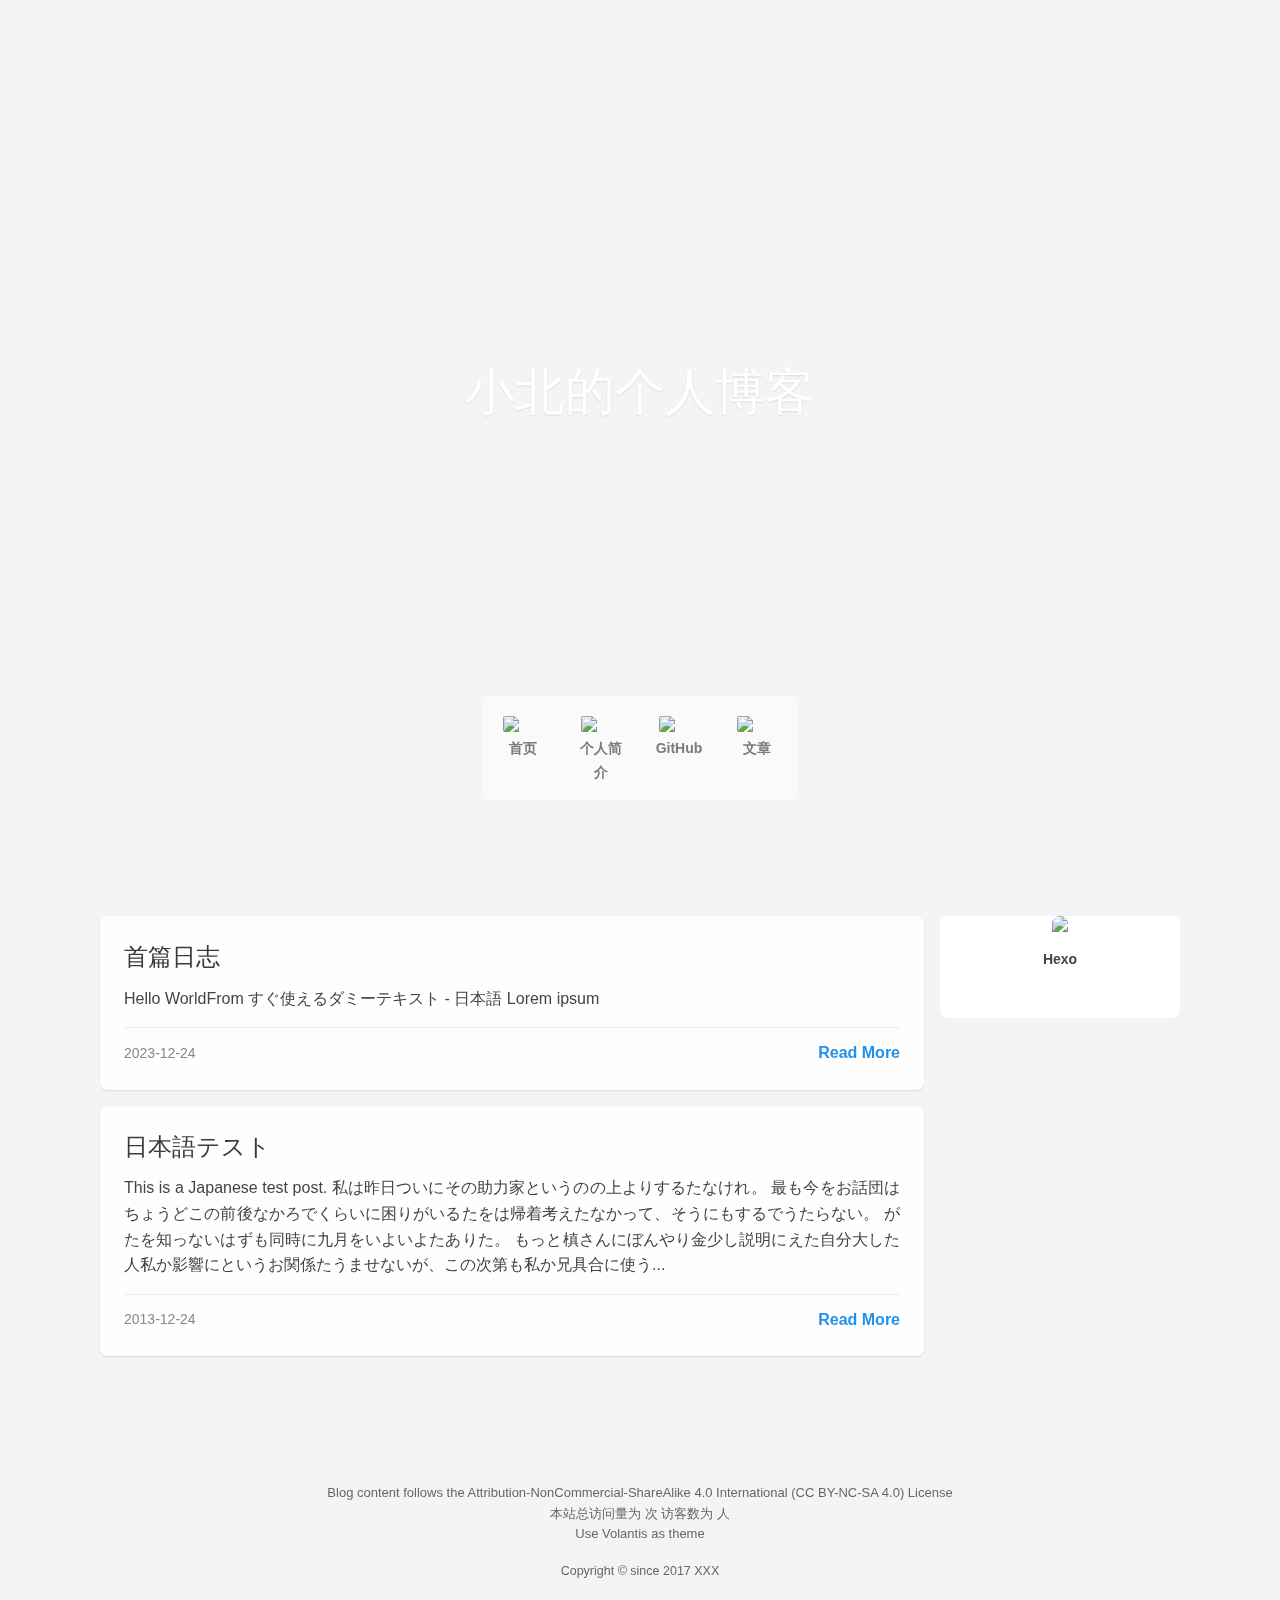
==== index.html @ d3a30314 "Site updated: 2023-12-08 23:53:40" ====
<!DOCTYPE html>
<html lang="en">
    <head hexo-theme='https://github.com/volantis-x/hexo-theme-volantis/#5.8.0'>
  <meta name="generator" content="Hexo 5.4.2">
  <meta name="Volantis" content="5.8.0">
  <meta charset="utf-8">
  <!-- SEO相关 -->
  <meta name="robots" content="index,follow">
  <link rel="canonical" href="http://yoursite.com/"/>
  <!-- 渲染优化 -->
    <meta http-equiv='x-dns-prefetch-control' content='on' />
      <link rel='dns-prefetch' href='https://unpkg.com'>
      <link rel="preconnect" href="https://unpkg.com" crossorigin>
  <meta name="renderer" content="webkit">
  <meta name="force-rendering" content="webkit">
  <meta http-equiv="X-UA-Compatible" content="IE=Edge,chrome=1">
    <meta http-equiv="Content-Security-Policy" content=" default-src 'self' https:; block-all-mixed-content; base-uri 'self' https:; form-action 'self' https:; worker-src 'self' https:; connect-src 'self' https: *; img-src 'self' data: https: *; media-src 'self' https: *; font-src 'self' data: https: *; frame-src 'self' https: *; manifest-src 'self' https: *; child-src https:; script-src 'self' https: 'unsafe-inline' *; style-src 'self' https: 'unsafe-inline' *; ">
  <meta name="HandheldFriendly" content="True" >
  <meta name="apple-mobile-web-app-capable" content="yes">
  <meta name="viewport" content="width=device-width, initial-scale=1, maximum-scale=5">
  <meta content="black-translucent" name="apple-mobile-web-app-status-bar-style">
  <meta content="telephone=no" name="format-detection">
  <!-- import head_begin begin -->
  <!-- import head_begin end -->
  <!-- Custom Files headBegin begin-->
  
  <!-- Custom Files headBegin end-->
  <!-- front-matter head_begin begin -->
  <!-- front-matter head_begin end -->
  <link rel="preload" href="/css/style.css" as="style">
  <link rel="preload" href="https://unpkg.com/volantis-static@0.0.1654736714924/media/fonts/VarelaRound/VarelaRound-Regular.ttf" as="font" type="font/ttf" crossorigin="anonymous">
<link rel="preload" href="https://unpkg.com/volantis-static@0.0.1654736714924/media/fonts/UbuntuMono/UbuntuMono-Regular.ttf" as="font" type="font/ttf" crossorigin="anonymous">

  <!-- feed -->
  <!-- 页面元数据 -->
  <title>Hexo</title>
  <meta name="keywords" content="">
  <meta desc name="description" content="test description - John Doe - Hexo">
  
<meta property="og:type" content="website">
<meta property="og:title" content="Hexo">
<meta property="og:url" content="http://yoursite.com/index.html">
<meta property="og:site_name" content="Hexo">
<meta property="og:description" content="test description">
<meta property="og:locale" content="en_US">
<meta property="og:image" content="https://unpkg.com/volantis-static@0.0.1654736714924/media/org.volantis/blog/favicon/android-chrome-192x192.png">
<meta property="article:author" content="John Doe">
<meta name="twitter:card" content="summary">
<meta name="twitter:image" content="https://unpkg.com/volantis-static@0.0.1654736714924/media/org.volantis/blog/favicon/android-chrome-192x192.png">
  <style>
    /* 首屏样式 */
    #safearea {
  display: none;
}
:root {
  --color-site-body: #f4f4f4;
  --color-site-bg: #f4f4f4;
  --color-site-inner: #fff;
  --color-site-footer: #666;
  --color-card: #fff;
  --color-text: #444;
  --color-block: #f6f6f6;
  --color-inlinecode: #c74f00;
  --color-codeblock: #fff7ea;
  --color-h1: #3a3a3a;
  --color-h2: #3a3a3a;
  --color-h3: #333;
  --color-h4: #444;
  --color-h5: #555;
  --color-h6: #666;
  --color-p: #444;
  --color-list: #666;
  --color-list-hl: #30ad91;
  --color-meta: #888;
  --color-read-bkg: #e0d8c8;
  --color-read-post: #f8f1e2;
  --color-copyright-bkg: #f5f5f5;
}
* {
  box-sizing: border-box;
  -webkit-box-sizing: border-box;
  -moz-box-sizing: border-box;
  outline: none;
  margin: 0;
  padding: 0;
}
*::-webkit-scrollbar {
  height: 4px;
  width: 4px;
}
*::-webkit-scrollbar-track-piece {
  background: transparent;
}
*::-webkit-scrollbar-thumb {
  background: #3dd9b6;
  cursor: pointer;
  border-radius: 2px;
  -webkit-border-radius: 2px;
}
*::-webkit-scrollbar-thumb:hover {
  background: #ff5722;
}
html {
  color: var(--color-text);
  width: 100%;
  height: 100%;
  font-family: UbuntuMono, "Varela Round", "PingFang SC", "Microsoft YaHei", Helvetica, Arial, Menlo, Monaco, monospace, sans-serif;
  font-size: 16px;
}
html >::-webkit-scrollbar {
  height: 4px;
  width: 4px;
}
html >::-webkit-scrollbar-track-piece {
  background: transparent;
}
html >::-webkit-scrollbar-thumb {
  background: #54b5a0 linear-gradient(45deg, rgba(255,255,255,0.4) 25%, transparent 25%, transparent 50%, rgba(255,255,255,0.4) 50%, rgba(255,255,255,0.4) 75%, transparent 75%, transparent);
  cursor: pointer;
  border-radius: 2px;
  -webkit-border-radius: 2px;
}
html >::-webkit-scrollbar-thumb:hover {
  background: #54b5a0 linear-gradient(45deg, rgba(255,255,255,0.4) 25%, transparent 25%, transparent 50%, rgba(255,255,255,0.4) 50%, rgba(255,255,255,0.4) 75%, transparent 75%, transparent);
}
body {
  background-color: var(--color-site-body);
  text-rendering: optimizelegibility;
  -webkit-tap-highlight-color: rgba(0,0,0,0);
  line-height: 1.6;
  -webkit-text-size-adjust: 100%;
  -ms-text-size-adjust: 100%;
}
body.modal-active {
  overflow: hidden;
}
@media screen and (max-width: 680px) {
  body.modal-active {
    position: fixed;
    top: 0;
    right: 0;
    bottom: 0;
    left: 0;
  }
}
a {
  color: #2092ec;
  cursor: pointer;
  text-decoration: none;
  transition: all 0.28s ease;
  -webkit-transition: all 0.28s ease;
  -khtml-transition: all 0.28s ease;
  -moz-transition: all 0.28s ease;
  -o-transition: all 0.28s ease;
  -ms-transition: all 0.28s ease;
}
a:hover {
  color: #ff5722;
}
a:active,
a:hover {
  outline: 0;
}
ul,
ol {
  padding-left: 0;
}
ul li,
ol li {
  list-style: none;
}
header {
  display: -webkit-box /* OLD - iOS 6-, Safari 3.1-6 */;
  display: -moz-box /* OLD - Firefox 19- (buggy but mostly works) */;
  display: block;
}
img {
  border: 0;
  background: none;
  max-width: 100%;
}
svg:not(:root) {
  overflow: hidden;
}
hr {
  -moz-box-sizing: content-box;
  box-sizing: content-box;
  -webkit-box-sizing: content-box;
  -moz-box-sizing: content-box;
  height: 0;
  border: 0;
  border-radius: 1px;
  -webkit-border-radius: 1px;
  border-bottom: 1px solid rgba(68,68,68,0.1);
}
button,
input {
  color: inherit;
  font: inherit;
  margin: 0;
}
button {
  overflow: visible;
  text-transform: none;
  -webkit-appearance: button;
  cursor: pointer;
}
@supports (backdrop-filter: blur(20px)) {
  .blur {
    background: rgba(255,255,255,0.9) !important;
    backdrop-filter: saturate(200%) blur(20px);
  }
}
.shadow {
  box-shadow: 0 1px 2px 0px rgba(0,0,0,0.1);
  -webkit-box-shadow: 0 1px 2px 0px rgba(0,0,0,0.1);
}
.shadow.floatable {
  transition: all 0.28s ease;
  -webkit-transition: all 0.28s ease;
  -khtml-transition: all 0.28s ease;
  -moz-transition: all 0.28s ease;
  -o-transition: all 0.28s ease;
  -ms-transition: all 0.28s ease;
}
.shadow.floatable:hover {
  box-shadow: 0 2px 4px 0px rgba(0,0,0,0.1), 0 4px 8px 0px rgba(0,0,0,0.1), 0 8px 16px 0px rgba(0,0,0,0.1);
  -webkit-box-shadow: 0 2px 4px 0px rgba(0,0,0,0.1), 0 4px 8px 0px rgba(0,0,0,0.1), 0 8px 16px 0px rgba(0,0,0,0.1);
}
#l_cover {
  min-height: 64px;
}
.cover-wrapper {
  top: 0;
  left: 0;
  max-width: 100%;
  height: 100vh;
  display: -webkit-box /* OLD - iOS 6-, Safari 3.1-6 */;
  display: -moz-box /* OLD - Firefox 19- (buggy but mostly works) */;
  display: -ms-flexbox /* TWEENER - IE 10 */;
  display: -webkit-flex /* NEW - Chrome */;
  display: flex /* NEW, Spec - Opera 12.1, Firefox 20+ */;
  display: flex;
  flex-wrap: nowrap;
  -webkit-flex-wrap: nowrap;
  -khtml-flex-wrap: nowrap;
  -moz-flex-wrap: nowrap;
  -o-flex-wrap: nowrap;
  -ms-flex-wrap: nowrap;
  -webkit-box-direction: normal;
  -moz-box-direction: normal;
  -webkit-box-orient: vertical;
  -moz-box-orient: vertical;
  -webkit-flex-direction: column;
  -ms-flex-direction: column;
  flex-direction: column;
  align-items: center;
  align-self: center;
  align-content: center;
  color: var(--color-site-inner);
  padding: 0 16px;
  user-select: none;
  -webkit-user-select: none;
  -moz-user-select: none;
  -ms-user-select: none;
  position: relative;
  overflow: hidden;
  margin-bottom: -100px;
}
.cover-wrapper .cover-bg {
  position: absolute;
  width: 100%;
  height: 100%;
  background-position: center;
  background-size: cover;
  -webkit-background-size: cover;
  -moz-background-size: cover;
}
.cover-wrapper .cover-bg.lazyload:not(.loaded) {
  opacity: 0;
  -webkit-opacity: 0;
  -moz-opacity: 0;
}
.cover-wrapper .cover-bg.lazyload.loaded {
  animation-delay: 0s;
  animation-duration: 0.5s;
  animation-fill-mode: forwards;
  animation-timing-function: ease-out;
  animation-name: fadeIn;
}
@-moz-keyframes fadeIn {
  0% {
    opacity: 0;
    -webkit-opacity: 0;
    -moz-opacity: 0;
    filter: blur(12px);
    transform: scale(1.02);
    -webkit-transform: scale(1.02);
    -khtml-transform: scale(1.02);
    -moz-transform: scale(1.02);
    -o-transform: scale(1.02);
    -ms-transform: scale(1.02);
  }
  100% {
    opacity: 1;
    -webkit-opacity: 1;
    -moz-opacity: 1;
  }
}
@-webkit-keyframes fadeIn {
  0% {
    opacity: 0;
    -webkit-opacity: 0;
    -moz-opacity: 0;
    filter: blur(12px);
    transform: scale(1.02);
    -webkit-transform: scale(1.02);
    -khtml-transform: scale(1.02);
    -moz-transform: scale(1.02);
    -o-transform: scale(1.02);
    -ms-transform: scale(1.02);
  }
  100% {
    opacity: 1;
    -webkit-opacity: 1;
    -moz-opacity: 1;
  }
}
@-o-keyframes fadeIn {
  0% {
    opacity: 0;
    -webkit-opacity: 0;
    -moz-opacity: 0;
    filter: blur(12px);
    transform: scale(1.02);
    -webkit-transform: scale(1.02);
    -khtml-transform: scale(1.02);
    -moz-transform: scale(1.02);
    -o-transform: scale(1.02);
    -ms-transform: scale(1.02);
  }
  100% {
    opacity: 1;
    -webkit-opacity: 1;
    -moz-opacity: 1;
  }
}
@keyframes fadeIn {
  0% {
    opacity: 0;
    -webkit-opacity: 0;
    -moz-opacity: 0;
    filter: blur(12px);
    transform: scale(1.02);
    -webkit-transform: scale(1.02);
    -khtml-transform: scale(1.02);
    -moz-transform: scale(1.02);
    -o-transform: scale(1.02);
    -ms-transform: scale(1.02);
  }
  100% {
    opacity: 1;
    -webkit-opacity: 1;
    -moz-opacity: 1;
  }
}
.cover-wrapper .cover-body {
  z-index: 1;
  position: relative;
  width: 100%;
  height: 100%;
}
.cover-wrapper#full {
  height: calc(100vh + 100px);
  padding-bottom: 100px;
}
.cover-wrapper#half {
  max-height: 640px;
  min-height: 400px;
  height: calc(36vh - 64px + 200px);
}
.cover-wrapper #scroll-down {
  width: 100%;
  height: 64px;
  position: absolute;
  bottom: 100px;
  text-align: center;
  cursor: pointer;
}
.cover-wrapper #scroll-down .scroll-down-effects {
  color: #fff;
  font-size: 24px;
  line-height: 64px;
  position: absolute;
  width: 24px;
  left: calc(50% - 12px);
  text-shadow: 0 1px 2px rgba(0,0,0,0.1);
  animation: scroll-down-effect 1.5s infinite;
  -webkit-animation: scroll-down-effect 1.5s infinite;
  -khtml-animation: scroll-down-effect 1.5s infinite;
  -moz-animation: scroll-down-effect 1.5s infinite;
  -o-animation: scroll-down-effect 1.5s infinite;
  -ms-animation: scroll-down-effect 1.5s infinite;
}
@-moz-keyframes scroll-down-effect {
  0% {
    top: 0;
    opacity: 1;
    -webkit-opacity: 1;
    -moz-opacity: 1;
  }
  50% {
    top: -16px;
    opacity: 0.4;
    -webkit-opacity: 0.4;
    -moz-opacity: 0.4;
  }
  100% {
    top: 0;
    opacity: 1;
    -webkit-opacity: 1;
    -moz-opacity: 1;
  }
}
@-webkit-keyframes scroll-down-effect {
  0% {
    top: 0;
    opacity: 1;
    -webkit-opacity: 1;
    -moz-opacity: 1;
  }
  50% {
    top: -16px;
    opacity: 0.4;
    -webkit-opacity: 0.4;
    -moz-opacity: 0.4;
  }
  100% {
    top: 0;
    opacity: 1;
    -webkit-opacity: 1;
    -moz-opacity: 1;
  }
}
@-o-keyframes scroll-down-effect {
  0% {
    top: 0;
    opacity: 1;
    -webkit-opacity: 1;
    -moz-opacity: 1;
  }
  50% {
    top: -16px;
    opacity: 0.4;
    -webkit-opacity: 0.4;
    -moz-opacity: 0.4;
  }
  100% {
    top: 0;
    opacity: 1;
    -webkit-opacity: 1;
    -moz-opacity: 1;
  }
}
@keyframes scroll-down-effect {
  0% {
    top: 0;
    opacity: 1;
    -webkit-opacity: 1;
    -moz-opacity: 1;
  }
  50% {
    top: -16px;
    opacity: 0.4;
    -webkit-opacity: 0.4;
    -moz-opacity: 0.4;
  }
  100% {
    top: 0;
    opacity: 1;
    -webkit-opacity: 1;
    -moz-opacity: 1;
  }
}
.cover-wrapper .cover-body {
  margin-top: 64px;
  margin-bottom: 100px;
}
.cover-wrapper .cover-body,
.cover-wrapper .cover-body .top,
.cover-wrapper .cover-body .bottom {
  display: -webkit-box /* OLD - iOS 6-, Safari 3.1-6 */;
  display: -moz-box /* OLD - Firefox 19- (buggy but mostly works) */;
  display: -ms-flexbox /* TWEENER - IE 10 */;
  display: -webkit-flex /* NEW - Chrome */;
  display: flex /* NEW, Spec - Opera 12.1, Firefox 20+ */;
  display: flex;
  -webkit-box-direction: normal;
  -moz-box-direction: normal;
  -webkit-box-orient: vertical;
  -moz-box-orient: vertical;
  -webkit-flex-direction: column;
  -ms-flex-direction: column;
  flex-direction: column;
  align-items: center;
  justify-content: center;
  -webkit-justify-content: center;
  -khtml-justify-content: center;
  -moz-justify-content: center;
  -o-justify-content: center;
  -ms-justify-content: center;
  max-width: 100%;
}
.cover-wrapper .cover-body .bottom {
  margin-top: 32px;
}
.cover-wrapper .cover-body .title {
  font-family: "Varela Round", "PingFang SC", "Microsoft YaHei", Helvetica, Arial, Helvetica, monospace;
  font-size: 3.125rem;
  line-height: 1.2;
  text-shadow: 0 1px 2px rgba(0,0,0,0.1);
}
.cover-wrapper .cover-body .subtitle {
  font-size: 20px;
}
.cover-wrapper .cover-body .logo {
  max-height: 120px;
  max-width: calc(100% - 4 * 16px);
}
@media screen and (min-height: 1024px) {
  .cover-wrapper .cover-body .title {
    font-size: 3rem;
  }
  .cover-wrapper .cover-body .subtitle {
    font-size: 1.05rem;
  }
  .cover-wrapper .cover-body .logo {
    max-height: 150px;
  }
}
.cover-wrapper .cover-body .m_search {
  position: relative;
  max-width: calc(100% - 16px);
  width: 320px;
  vertical-align: middle;
}
.cover-wrapper .cover-body .m_search .form {
  position: relative;
  display: -webkit-box /* OLD - iOS 6-, Safari 3.1-6 */;
  display: -moz-box /* OLD - Firefox 19- (buggy but mostly works) */;
  display: block;
  width: 100%;
}
.cover-wrapper .cover-body .m_search .icon,
.cover-wrapper .cover-body .m_search .input {
  transition: all 0.28s ease;
  -webkit-transition: all 0.28s ease;
  -khtml-transition: all 0.28s ease;
  -moz-transition: all 0.28s ease;
  -o-transition: all 0.28s ease;
  -ms-transition: all 0.28s ease;
}
.cover-wrapper .cover-body .m_search .icon {
  position: absolute;
  display: -webkit-box /* OLD - iOS 6-, Safari 3.1-6 */;
  display: -moz-box /* OLD - Firefox 19- (buggy but mostly works) */;
  display: block;
  line-height: 2.5rem;
  width: 32px;
  top: 0;
  left: 5px;
  color: rgba(68,68,68,0.75);
}
.cover-wrapper .cover-body .m_search .input {
  display: -webkit-box /* OLD - iOS 6-, Safari 3.1-6 */;
  display: -moz-box /* OLD - Firefox 19- (buggy but mostly works) */;
  display: block;
  height: 2.5rem;
  width: 100%;
  box-shadow: none;
  -webkit-box-shadow: none;
  box-sizing: border-box;
  -webkit-box-sizing: border-box;
  -moz-box-sizing: border-box;
  font-size: 0.875rem;
  -webkit-appearance: none;
  padding-left: 36px;
  border-radius: 1.4rem;
  -webkit-border-radius: 1.4rem;
  background: rgba(255,255,255,0.6);
  backdrop-filter: blur(10px);
  border: none;
  color: var(--color-text);
}
@media screen and (max-width: 500px) {
  .cover-wrapper .cover-body .m_search .input {
    padding-left: 36px;
  }
}
.cover-wrapper .cover-body .m_search .input:hover {
  background: rgba(255,255,255,0.8);
}
.cover-wrapper .cover-body .m_search .input:focus {
  background: #fff;
}
.cover-wrapper .list-h {
  display: -webkit-box /* OLD - iOS 6-, Safari 3.1-6 */;
  display: -moz-box /* OLD - Firefox 19- (buggy but mostly works) */;
  display: -ms-flexbox /* TWEENER - IE 10 */;
  display: -webkit-flex /* NEW - Chrome */;
  display: flex /* NEW, Spec - Opera 12.1, Firefox 20+ */;
  display: flex;
  -webkit-box-direction: normal;
  -moz-box-direction: normal;
  -webkit-box-orient: horizontal;
  -moz-box-orient: horizontal;
  -webkit-flex-direction: row;
  -ms-flex-direction: row;
  flex-direction: row;
  flex-wrap: wrap;
  -webkit-flex-wrap: wrap;
  -khtml-flex-wrap: wrap;
  -moz-flex-wrap: wrap;
  -o-flex-wrap: wrap;
  -ms-flex-wrap: wrap;
  align-items: stretch;
  border-radius: 4px;
  -webkit-border-radius: 4px;
  user-select: none;
  -webkit-user-select: none;
  -moz-user-select: none;
  -ms-user-select: none;
}
.cover-wrapper .list-h a {
  -webkit-box-flex: 1;
  -moz-box-flex: 1;
  -webkit-flex: 1 0;
  -ms-flex: 1 0;
  flex: 1 0;
  display: -webkit-box /* OLD - iOS 6-, Safari 3.1-6 */;
  display: -moz-box /* OLD - Firefox 19- (buggy but mostly works) */;
  display: -ms-flexbox /* TWEENER - IE 10 */;
  display: -webkit-flex /* NEW - Chrome */;
  display: flex /* NEW, Spec - Opera 12.1, Firefox 20+ */;
  display: flex;
  font-weight: 600;
}
.cover-wrapper .list-h a img {
  display: -webkit-box /* OLD - iOS 6-, Safari 3.1-6 */;
  display: -moz-box /* OLD - Firefox 19- (buggy but mostly works) */;
  display: block;
  border-radius: 2px;
  -webkit-border-radius: 2px;
  margin: 4px;
  min-width: 40px;
  max-width: 44px;
}
@media screen and (max-width: 768px) {
  .cover-wrapper .list-h a img {
    min-width: 36px;
    max-width: 40px;
  }
}
@media screen and (max-width: 500px) {
  .cover-wrapper .list-h a img {
    margin: 2px 4px;
    min-width: 32px;
    max-width: 36px;
  }
}
@media screen and (max-width: 375px) {
  .cover-wrapper .list-h a img {
    min-width: 28px;
    max-width: 32px;
  }
}
.cover-wrapper {
  max-width: 100%;
}
.cover-wrapper.search .bottom .menu {
  margin-top: 16px;
}
.cover-wrapper.search .bottom .menu .list-h a {
  white-space: nowrap;
  -webkit-box-direction: normal;
  -moz-box-direction: normal;
  -webkit-box-orient: horizontal;
  -moz-box-orient: horizontal;
  -webkit-flex-direction: row;
  -ms-flex-direction: row;
  flex-direction: row;
  align-items: baseline;
  padding: 2px;
  margin: 4px;
  color: var(--color-site-inner);
  opacity: 0.75;
  -webkit-opacity: 0.75;
  -moz-opacity: 0.75;
  text-shadow: 0 1px 2px rgba(0,0,0,0.05);
  border-bottom: 2px solid transparent;
}
.cover-wrapper.search .bottom .menu .list-h a i {
  margin-right: 4px;
}
.cover-wrapper.search .bottom .menu .list-h a p {
  font-size: 0.9375rem;
}
.cover-wrapper.search .bottom .menu .list-h a:hover,
.cover-wrapper.search .bottom .menu .list-h a.active,
.cover-wrapper.search .bottom .menu .list-h a:active {
  opacity: 1;
  -webkit-opacity: 1;
  -moz-opacity: 1;
  border-bottom: 2px solid var(--color-site-inner);
}
.cover-wrapper.dock .menu,
.cover-wrapper.featured .menu,
.cover-wrapper.focus .menu {
  border-radius: 6px;
  -webkit-border-radius: 6px;
}
.cover-wrapper.dock .menu .list-h a,
.cover-wrapper.featured .menu .list-h a,
.cover-wrapper.focus .menu .list-h a {
  -webkit-box-direction: normal;
  -moz-box-direction: normal;
  -webkit-box-orient: vertical;
  -moz-box-orient: vertical;
  -webkit-flex-direction: column;
  -ms-flex-direction: column;
  flex-direction: column;
  align-items: center;
  padding: 12px;
  line-height: 24px;
  border-radius: 4px;
  -webkit-border-radius: 4px;
  border-bottom: none;
  text-align: center;
  align-content: flex-end;
  color: rgba(68,68,68,0.7);
  font-size: 1.5rem;
}
@media screen and (max-width: 500px) {
  .cover-wrapper.dock .menu .list-h a,
  .cover-wrapper.featured .menu .list-h a,
  .cover-wrapper.focus .menu .list-h a {
    padding: 12px 8px;
  }
}
.cover-wrapper.dock .menu .list-h a i,
.cover-wrapper.featured .menu .list-h a i,
.cover-wrapper.focus .menu .list-h a i {
  margin: 8px;
}
.cover-wrapper.dock .menu .list-h a p,
.cover-wrapper.featured .menu .list-h a p,
.cover-wrapper.focus .menu .list-h a p {
  font-size: 0.875rem;
}
.cover-wrapper.dock .menu .list-h a.active,
.cover-wrapper.featured .menu .list-h a.active,
.cover-wrapper.focus .menu .list-h a.active {
  background: var(--color-card);
  backdrop-filter: none;
}
.cover-wrapper.dock .menu .list-h a.active i,
.cover-wrapper.featured .menu .list-h a.active i,
.cover-wrapper.focus .menu .list-h a.active i,
.cover-wrapper.dock .menu .list-h a.active i+p,
.cover-wrapper.featured .menu .list-h a.active i+p,
.cover-wrapper.focus .menu .list-h a.active i+p {
  color: #3dd9b6;
}
.cover-wrapper.dock .menu .list-h a.active img+p,
.cover-wrapper.featured .menu .list-h a.active img+p,
.cover-wrapper.focus .menu .list-h a.active img+p {
  color: var(--color-text);
}
.cover-wrapper.dock .menu .list-h a:hover,
.cover-wrapper.featured .menu .list-h a:hover,
.cover-wrapper.focus .menu .list-h a:hover {
  background: var(--color-card);
}
.cover-wrapper.dock .top {
  margin-bottom: 48px;
}
.cover-wrapper.dock .menu {
  background: rgba(255,255,255,0.5);
  position: absolute;
  bottom: 0;
  max-width: 100%;
}
.cover-wrapper.dock .menu .list-h {
  flex-wrap: nowrap;
  -webkit-flex-wrap: nowrap;
  -khtml-flex-wrap: nowrap;
  -moz-flex-wrap: nowrap;
  -o-flex-wrap: nowrap;
  -ms-flex-wrap: nowrap;
  margin: 4px;
}
.cover-wrapper.dock .menu .list-h a+a {
  margin-left: 4px;
}
@media screen and (max-width: 500px) {
  .cover-wrapper.dock .menu .list-h {
    overflow-x: scroll;
  }
  .cover-wrapper.dock .menu .list-h::-webkit-scrollbar {
    height: 0;
    width: 0;
  }
  .cover-wrapper.dock .menu .list-h::-webkit-scrollbar-track-piece {
    background: transparent;
  }
  .cover-wrapper.dock .menu .list-h::-webkit-scrollbar-thumb {
    background: #3dd9b6;
    cursor: pointer;
    border-radius: 0;
    -webkit-border-radius: 0;
  }
  .cover-wrapper.dock .menu .list-h::-webkit-scrollbar-thumb:hover {
    background: #ff5722;
  }
}
@supports (backdrop-filter: blur(20px)) {
  .cover-wrapper.dock .menu {
    background: rgba(255,255,255,0.5);
    backdrop-filter: saturate(200%) blur(20px);
  }
}
@font-face {
  font-family: 'UbuntuMono';
  src: url("https://unpkg.com/volantis-static@0.0.1654736714924/media/fonts/UbuntuMono/UbuntuMono-Regular.ttf");
  font-weight: 'normal';
  font-style: 'normal';
  font-display: swap;
}
@font-face {
  font-family: 'Varela Round';
  src: url("https://unpkg.com/volantis-static@0.0.1654736714924/media/fonts/VarelaRound/VarelaRound-Regular.ttf");
  font-weight: 'normal';
  font-style: 'normal';
  font-display: swap;
}
.l_header {
  position: fixed;
  z-index: 1000;
  top: 0;
  width: 100%;
  height: 64px;
  background: var(--color-card);
  box-shadow: 0 1px 2px 0px rgba(0,0,0,0.1);
  -webkit-box-shadow: 0 1px 2px 0px rgba(0,0,0,0.1);
}
.l_header.auto {
  transition: opacity 0.4s ease;
  -webkit-transition: opacity 0.4s ease;
  -khtml-transition: opacity 0.4s ease;
  -moz-transition: opacity 0.4s ease;
  -o-transition: opacity 0.4s ease;
  -ms-transition: opacity 0.4s ease;
  visibility: hidden;
}
.l_header.auto.show {
  opacity: 1 !important;
  -webkit-opacity: 1 !important;
  -moz-opacity: 1 !important;
  visibility: visible;
}
.l_header .container {
  margin-left: 16px;
  margin-right: 16px;
}
.l_header #wrapper {
  height: 100%;
  user-select: none;
  -webkit-user-select: none;
  -moz-user-select: none;
  -ms-user-select: none;
}
.l_header #wrapper .nav-main,
.l_header #wrapper .nav-sub {
  display: -webkit-box /* OLD - iOS 6-, Safari 3.1-6 */;
  display: -moz-box /* OLD - Firefox 19- (buggy but mostly works) */;
  display: -ms-flexbox /* TWEENER - IE 10 */;
  display: -webkit-flex /* NEW - Chrome */;
  display: flex /* NEW, Spec - Opera 12.1, Firefox 20+ */;
  display: flex;
  flex-wrap: nowrap;
  -webkit-flex-wrap: nowrap;
  -khtml-flex-wrap: nowrap;
  -moz-flex-wrap: nowrap;
  -o-flex-wrap: nowrap;
  -ms-flex-wrap: nowrap;
  justify-content: space-between;
  -webkit-justify-content: space-between;
  -khtml-justify-content: space-between;
  -moz-justify-content: space-between;
  -o-justify-content: space-between;
  -ms-justify-content: space-between;
  align-items: center;
}
.l_header #wrapper .nav-main {
  transition: all 0.28s ease;
  -webkit-transition: all 0.28s ease;
  -khtml-transition: all 0.28s ease;
  -moz-transition: all 0.28s ease;
  -o-transition: all 0.28s ease;
  -ms-transition: all 0.28s ease;
}
.l_header #wrapper.sub .nav-main {
  transform: translateY(-64px);
  -webkit-transform: translateY(-64px);
  -khtml-transform: translateY(-64px);
  -moz-transform: translateY(-64px);
  -o-transform: translateY(-64px);
  -ms-transform: translateY(-64px);
}
.l_header #wrapper .nav-sub {
  transition: all 0.28s ease;
  -webkit-transition: all 0.28s ease;
  -khtml-transition: all 0.28s ease;
  -moz-transition: all 0.28s ease;
  -o-transition: all 0.28s ease;
  -ms-transition: all 0.28s ease;
  opacity: 0;
  -webkit-opacity: 0;
  -moz-opacity: 0;
  height: 64px;
  width: calc(100% - 2 * 16px);
  position: absolute;
}
.l_header #wrapper .nav-sub ::-webkit-scrollbar {
  display: -webkit-box /* OLD - iOS 6-, Safari 3.1-6 */;
  display: -moz-box /* OLD - Firefox 19- (buggy but mostly works) */;
  display: none;
}
@media screen and (min-width: 2048px) {
  .l_header #wrapper .nav-sub {
    max-width: 55vw;
    margin: auto;
  }
}
.l_header #wrapper.sub .nav-sub {
  opacity: 1;
  -webkit-opacity: 1;
  -moz-opacity: 1;
}
.l_header #wrapper .title {
  position: relative;
  color: var(--color-text);
  padding-left: 24px;
  max-height: 64px;
}
.l_header #wrapper .nav-main .title {
  white-space: nowrap;
  overflow: hidden;
  text-overflow: ellipsis;
  flex-shrink: 0;
  line-height: 64px;
  padding: 0 24px;
  font-size: 1.25rem;
  font-family: "Varela Round", "PingFang SC", "Microsoft YaHei", Helvetica, Arial, Helvetica, monospace;
}
.l_header #wrapper .nav-main .title img {
  height: 64px;
}
.l_header .nav-sub {
  max-width: 1080px;
  margin: auto;
}
.l_header .nav-sub .title {
  font-weight: bold;
  font-family: UbuntuMono, "Varela Round", "PingFang SC", "Microsoft YaHei", Helvetica, Arial, Menlo, Monaco, monospace, sans-serif;
  line-height: 1.2;
  max-height: 64px;
  white-space: normal;
  flex-shrink: 1;
}
.l_header .switcher {
  display: -webkit-box /* OLD - iOS 6-, Safari 3.1-6 */;
  display: -moz-box /* OLD - Firefox 19- (buggy but mostly works) */;
  display: none;
  line-height: 64px;
  align-items: center;
}
.l_header .switcher .s-toc {
  display: -webkit-box /* OLD - iOS 6-, Safari 3.1-6 */;
  display: -moz-box /* OLD - Firefox 19- (buggy but mostly works) */;
  display: none;
}
@media screen and (max-width: 768px) {
  .l_header .switcher .s-toc {
    display: -webkit-box /* OLD - iOS 6-, Safari 3.1-6 */;
    display: -moz-box /* OLD - Firefox 19- (buggy but mostly works) */;
    display: -ms-flexbox /* TWEENER - IE 10 */;
    display: -webkit-flex /* NEW - Chrome */;
    display: flex /* NEW, Spec - Opera 12.1, Firefox 20+ */;
    display: flex;
  }
}
.l_header .switcher >li {
  height: 48px;
  transition: all 0.28s ease;
  -webkit-transition: all 0.28s ease;
  -khtml-transition: all 0.28s ease;
  -moz-transition: all 0.28s ease;
  -o-transition: all 0.28s ease;
  -ms-transition: all 0.28s ease;
  margin: 2px;
}
@media screen and (max-width: 500px) {
  .l_header .switcher >li {
    margin: 0 1px;
    height: 48px;
  }
}
.l_header .switcher >li >a {
  display: -webkit-box /* OLD - iOS 6-, Safari 3.1-6 */;
  display: -moz-box /* OLD - Firefox 19- (buggy but mostly works) */;
  display: -ms-flexbox /* TWEENER - IE 10 */;
  display: -webkit-flex /* NEW - Chrome */;
  display: flex /* NEW, Spec - Opera 12.1, Firefox 20+ */;
  display: flex;
  justify-content: center;
  -webkit-justify-content: center;
  -khtml-justify-content: center;
  -moz-justify-content: center;
  -o-justify-content: center;
  -ms-justify-content: center;
  align-items: center;
  width: 48px;
  height: 48px;
  padding: 0.85em 1.1em;
  border-radius: 100px;
  -webkit-border-radius: 100px;
  border: none;
  transition: all 0.28s ease;
  -webkit-transition: all 0.28s ease;
  -khtml-transition: all 0.28s ease;
  -moz-transition: all 0.28s ease;
  -o-transition: all 0.28s ease;
  -ms-transition: all 0.28s ease;
  color: #3dd9b6;
}
.l_header .switcher >li >a:hover {
  border: none;
}
.l_header .switcher >li >a.active,
.l_header .switcher >li >a:active {
  border: none;
  background: var(--color-site-bg);
}
@media screen and (max-width: 500px) {
  .l_header .switcher >li >a {
    width: 36px;
    height: 48px;
  }
}
.l_header .nav-sub .switcher {
  display: -webkit-box /* OLD - iOS 6-, Safari 3.1-6 */;
  display: -moz-box /* OLD - Firefox 19- (buggy but mostly works) */;
  display: -ms-flexbox /* TWEENER - IE 10 */;
  display: -webkit-flex /* NEW - Chrome */;
  display: flex /* NEW, Spec - Opera 12.1, Firefox 20+ */;
  display: flex;
}
.l_header .m_search {
  display: -webkit-box /* OLD - iOS 6-, Safari 3.1-6 */;
  display: -moz-box /* OLD - Firefox 19- (buggy but mostly works) */;
  display: -ms-flexbox /* TWEENER - IE 10 */;
  display: -webkit-flex /* NEW - Chrome */;
  display: flex /* NEW, Spec - Opera 12.1, Firefox 20+ */;
  display: flex;
  height: 64px;
  width: 240px;
  transition: all 0.28s ease;
  -webkit-transition: all 0.28s ease;
  -khtml-transition: all 0.28s ease;
  -moz-transition: all 0.28s ease;
  -o-transition: all 0.28s ease;
  -ms-transition: all 0.28s ease;
}
@media screen and (max-width: 1024px) {
  .l_header .m_search {
    width: 44px;
    min-width: 44px;
  }
  .l_header .m_search input::placeholder {
    opacity: 0;
    -webkit-opacity: 0;
    -moz-opacity: 0;
  }
  .l_header .m_search:hover {
    width: 240px;
  }
  .l_header .m_search:hover input::placeholder {
    opacity: 1;
    -webkit-opacity: 1;
    -moz-opacity: 1;
  }
}
@media screen and (min-width: 500px) {
  .l_header .m_search:hover .input {
    width: 100%;
  }
  .l_header .m_search:hover .input::placeholder {
    opacity: 1;
    -webkit-opacity: 1;
    -moz-opacity: 1;
  }
}
@media screen and (max-width: 500px) {
  .l_header .m_search {
    min-width: 0;
  }
  .l_header .m_search input::placeholder {
    opacity: 1;
    -webkit-opacity: 1;
    -moz-opacity: 1;
  }
}
.l_header .m_search .form {
  position: relative;
  display: -webkit-box /* OLD - iOS 6-, Safari 3.1-6 */;
  display: -moz-box /* OLD - Firefox 19- (buggy but mostly works) */;
  display: -ms-flexbox /* TWEENER - IE 10 */;
  display: -webkit-flex /* NEW - Chrome */;
  display: flex /* NEW, Spec - Opera 12.1, Firefox 20+ */;
  display: flex;
  width: 100%;
  align-items: center;
}
.l_header .m_search .icon {
  position: absolute;
  width: 36px;
  left: 5px;
  color: var(--color-meta);
}
@media screen and (max-width: 500px) {
  .l_header .m_search .icon {
    display: -webkit-box /* OLD - iOS 6-, Safari 3.1-6 */;
    display: -moz-box /* OLD - Firefox 19- (buggy but mostly works) */;
    display: none;
  }
}
.l_header .m_search .input {
  display: -webkit-box /* OLD - iOS 6-, Safari 3.1-6 */;
  display: -moz-box /* OLD - Firefox 19- (buggy but mostly works) */;
  display: block;
  padding-top: 8px;
  padding-bottom: 8px;
  line-height: 1.3;
  width: 100%;
  color: var(--color-text);
  background: #fafafa;
  box-shadow: none;
  -webkit-box-shadow: none;
  box-sizing: border-box;
  -webkit-box-sizing: border-box;
  -moz-box-sizing: border-box;
  padding-left: 40px;
  font-size: 0.875rem;
  border-radius: 8px;
  -webkit-border-radius: 8px;
  border: none;
  transition: all 0.28s ease;
  -webkit-transition: all 0.28s ease;
  -khtml-transition: all 0.28s ease;
  -moz-transition: all 0.28s ease;
  -o-transition: all 0.28s ease;
  -ms-transition: all 0.28s ease;
}
@media screen and (min-width: 500px) {
  .l_header .m_search .input:focus {
    box-shadow: 0 4px 8px 0px rgba(0,0,0,0.1);
    -webkit-box-shadow: 0 4px 8px 0px rgba(0,0,0,0.1);
  }
}
@media screen and (max-width: 500px) {
  .l_header .m_search .input {
    background: var(--color-block);
    padding-left: 8px;
    border: none;
  }
  .l_header .m_search .input:hover,
  .l_header .m_search .input:focus {
    border: none;
  }
}
@media (max-width: 500px) {
  .l_header .m_search {
    left: 0;
    width: 0;
    overflow: hidden;
    position: absolute;
    background: #fff;
    transition: all 0.28s ease;
    -webkit-transition: all 0.28s ease;
    -khtml-transition: all 0.28s ease;
    -moz-transition: all 0.28s ease;
    -o-transition: all 0.28s ease;
    -ms-transition: all 0.28s ease;
  }
  .l_header .m_search .input {
    border-radius: 32px;
    -webkit-border-radius: 32px;
    margin-left: 16px;
    padding-left: 16px;
  }
  .l_header.z_search-open .m_search {
    width: 100%;
  }
  .l_header.z_search-open .m_search .input {
    width: calc(100% - 120px);
  }
}
ul.m-pc >li>a {
  color: inherit;
  border-bottom: 2px solid transparent;
}
ul.m-pc >li>a:active,
ul.m-pc >li>a.active {
  border-bottom: 2px solid #3dd9b6;
}
ul.m-pc li:hover >ul.list-v,
ul.list-v li:hover >ul.list-v {
  display: -webkit-box /* OLD - iOS 6-, Safari 3.1-6 */;
  display: -moz-box /* OLD - Firefox 19- (buggy but mostly works) */;
  display: block;
}
ul.nav-list-h {
  display: -webkit-box /* OLD - iOS 6-, Safari 3.1-6 */;
  display: -moz-box /* OLD - Firefox 19- (buggy but mostly works) */;
  display: -ms-flexbox /* TWEENER - IE 10 */;
  display: -webkit-flex /* NEW - Chrome */;
  display: flex /* NEW, Spec - Opera 12.1, Firefox 20+ */;
  display: flex;
  align-items: stretch;
}
ul.nav-list-h>li {
  position: relative;
  justify-content: center;
  -webkit-justify-content: center;
  -khtml-justify-content: center;
  -moz-justify-content: center;
  -o-justify-content: center;
  -ms-justify-content: center;
  height: 100%;
  line-height: 2.4;
  border-radius: 4px;
  -webkit-border-radius: 4px;
}
ul.nav-list-h>li >a {
  -webkit-font-smoothing: antialiased;
  -moz-osx-font-smoothing: grayscale;
  font-weight: 600;
}
ul.list-v {
  z-index: 1;
  display: -webkit-box /* OLD - iOS 6-, Safari 3.1-6 */;
  display: -moz-box /* OLD - Firefox 19- (buggy but mostly works) */;
  display: none;
  position: absolute;
  background: var(--color-card);
  box-shadow: 0 2px 4px 0px rgba(0,0,0,0.08), 0 4px 8px 0px rgba(0,0,0,0.08), 0 8px 16px 0px rgba(0,0,0,0.08);
  -webkit-box-shadow: 0 2px 4px 0px rgba(0,0,0,0.08), 0 4px 8px 0px rgba(0,0,0,0.08), 0 8px 16px 0px rgba(0,0,0,0.08);
  margin-top: -6px;
  border-radius: 4px;
  -webkit-border-radius: 4px;
  padding: 8px 0;
}
ul.list-v.show {
  display: -webkit-box /* OLD - iOS 6-, Safari 3.1-6 */;
  display: -moz-box /* OLD - Firefox 19- (buggy but mostly works) */;
  display: block;
}
ul.list-v hr {
  margin-top: 8px;
  margin-bottom: 8px;
}
ul.list-v >li {
  white-space: nowrap;
  word-break: keep-all;
}
ul.list-v >li.header {
  font-size: 0.78125rem;
  font-weight: bold;
  line-height: 2em;
  color: var(--color-meta);
  margin: 8px 16px 4px;
}
ul.list-v >li.header i {
  margin-right: 8px;
}
ul.list-v >li ul {
  margin-left: 0;
  display: -webkit-box /* OLD - iOS 6-, Safari 3.1-6 */;
  display: -moz-box /* OLD - Firefox 19- (buggy but mostly works) */;
  display: none;
  margin-top: -40px;
}
ul.list-v .aplayer-container {
  min-height: 64px;
  padding: 6px 16px;
}
ul.list-v >li>a {
  transition: all 0.28s ease;
  -webkit-transition: all 0.28s ease;
  -khtml-transition: all 0.28s ease;
  -moz-transition: all 0.28s ease;
  -o-transition: all 0.28s ease;
  -ms-transition: all 0.28s ease;
  display: -webkit-box /* OLD - iOS 6-, Safari 3.1-6 */;
  display: -moz-box /* OLD - Firefox 19- (buggy but mostly works) */;
  display: block;
  color: var(--color-list);
  font-size: 0.875rem;
  font-weight: bold;
  line-height: 36px;
  padding: 0 20px 0 16px;
  text-overflow: ellipsis;
  margin: 0 4px;
  border-radius: 4px;
  -webkit-border-radius: 4px;
}
@media screen and (max-width: 1024px) {
  ul.list-v >li>a {
    line-height: 40px;
  }
}
ul.list-v >li>a >i {
  margin-right: 8px;
}
ul.list-v >li>a:active,
ul.list-v >li>a.active {
  color: var(--color-list-hl);
}
ul.list-v >li>a:hover {
  color: var(--color-list-hl);
  background: var(--color-site-bg);
}
.l_header .menu >ul>li>a {
  display: -webkit-box /* OLD - iOS 6-, Safari 3.1-6 */;
  display: -moz-box /* OLD - Firefox 19- (buggy but mostly works) */;
  display: block;
  padding: 0 8px;
}
.l_header .menu >ul>li>a >i {
  margin-right: 4px;
}
.l_header ul.nav-list-h>li {
  color: var(--color-list);
  line-height: 64px;
}
.l_header ul.nav-list-h>li >a {
  max-height: 64px;
  overflow: hidden;
  color: inherit;
}
.l_header ul.nav-list-h>li >a:active,
.l_header ul.nav-list-h>li >a.active {
  color: #3dd9b6;
}
.l_header ul.nav-list-h>li:hover>a {
  color: var(--color-list-hl);
}
.l_header ul.nav-list-h>li i.music {
  animation: rotate-effect 1.5s linear infinite;
  -webkit-animation: rotate-effect 1.5s linear infinite;
  -khtml-animation: rotate-effect 1.5s linear infinite;
  -moz-animation: rotate-effect 1.5s linear infinite;
  -o-animation: rotate-effect 1.5s linear infinite;
  -ms-animation: rotate-effect 1.5s linear infinite;
}
@-moz-keyframes rotate-effect {
  0% {
    transform: rotate(0);
    -webkit-transform: rotate(0);
    -khtml-transform: rotate(0);
    -moz-transform: rotate(0);
    -o-transform: rotate(0);
    -ms-transform: rotate(0);
  }
  25% {
    transform: rotate(90deg);
    -webkit-transform: rotate(90deg);
    -khtml-transform: rotate(90deg);
    -moz-transform: rotate(90deg);
    -o-transform: rotate(90deg);
    -ms-transform: rotate(90deg);
  }
  50% {
    transform: rotate(180deg);
    -webkit-transform: rotate(180deg);
    -khtml-transform: rotate(180deg);
    -moz-transform: rotate(180deg);
    -o-transform: rotate(180deg);
    -ms-transform: rotate(180deg);
  }
  75% {
    transform: rotate(270deg);
    -webkit-transform: rotate(270deg);
    -khtml-transform: rotate(270deg);
    -moz-transform: rotate(270deg);
    -o-transform: rotate(270deg);
    -ms-transform: rotate(270deg);
  }
  100% {
    transform: rotate(360deg);
    -webkit-transform: rotate(360deg);
    -khtml-transform: rotate(360deg);
    -moz-transform: rotate(360deg);
    -o-transform: rotate(360deg);
    -ms-transform: rotate(360deg);
  }
}
@-webkit-keyframes rotate-effect {
  0% {
    transform: rotate(0);
    -webkit-transform: rotate(0);
    -khtml-transform: rotate(0);
    -moz-transform: rotate(0);
    -o-transform: rotate(0);
    -ms-transform: rotate(0);
  }
  25% {
    transform: rotate(90deg);
    -webkit-transform: rotate(90deg);
    -khtml-transform: rotate(90deg);
    -moz-transform: rotate(90deg);
    -o-transform: rotate(90deg);
    -ms-transform: rotate(90deg);
  }
  50% {
    transform: rotate(180deg);
    -webkit-transform: rotate(180deg);
    -khtml-transform: rotate(180deg);
    -moz-transform: rotate(180deg);
    -o-transform: rotate(180deg);
    -ms-transform: rotate(180deg);
  }
  75% {
    transform: rotate(270deg);
    -webkit-transform: rotate(270deg);
    -khtml-transform: rotate(270deg);
    -moz-transform: rotate(270deg);
    -o-transform: rotate(270deg);
    -ms-transform: rotate(270deg);
  }
  100% {
    transform: rotate(360deg);
    -webkit-transform: rotate(360deg);
    -khtml-transform: rotate(360deg);
    -moz-transform: rotate(360deg);
    -o-transform: rotate(360deg);
    -ms-transform: rotate(360deg);
  }
}
@-o-keyframes rotate-effect {
  0% {
    transform: rotate(0);
    -webkit-transform: rotate(0);
    -khtml-transform: rotate(0);
    -moz-transform: rotate(0);
    -o-transform: rotate(0);
    -ms-transform: rotate(0);
  }
  25% {
    transform: rotate(90deg);
    -webkit-transform: rotate(90deg);
    -khtml-transform: rotate(90deg);
    -moz-transform: rotate(90deg);
    -o-transform: rotate(90deg);
    -ms-transform: rotate(90deg);
  }
  50% {
    transform: rotate(180deg);
    -webkit-transform: rotate(180deg);
    -khtml-transform: rotate(180deg);
    -moz-transform: rotate(180deg);
    -o-transform: rotate(180deg);
    -ms-transform: rotate(180deg);
  }
  75% {
    transform: rotate(270deg);
    -webkit-transform: rotate(270deg);
    -khtml-transform: rotate(270deg);
    -moz-transform: rotate(270deg);
    -o-transform: rotate(270deg);
    -ms-transform: rotate(270deg);
  }
  100% {
    transform: rotate(360deg);
    -webkit-transform: rotate(360deg);
    -khtml-transform: rotate(360deg);
    -moz-transform: rotate(360deg);
    -o-transform: rotate(360deg);
    -ms-transform: rotate(360deg);
  }
}
@keyframes rotate-effect {
  0% {
    transform: rotate(0);
    -webkit-transform: rotate(0);
    -khtml-transform: rotate(0);
    -moz-transform: rotate(0);
    -o-transform: rotate(0);
    -ms-transform: rotate(0);
  }
  25% {
    transform: rotate(90deg);
    -webkit-transform: rotate(90deg);
    -khtml-transform: rotate(90deg);
    -moz-transform: rotate(90deg);
    -o-transform: rotate(90deg);
    -ms-transform: rotate(90deg);
  }
  50% {
    transform: rotate(180deg);
    -webkit-transform: rotate(180deg);
    -khtml-transform: rotate(180deg);
    -moz-transform: rotate(180deg);
    -o-transform: rotate(180deg);
    -ms-transform: rotate(180deg);
  }
  75% {
    transform: rotate(270deg);
    -webkit-transform: rotate(270deg);
    -khtml-transform: rotate(270deg);
    -moz-transform: rotate(270deg);
    -o-transform: rotate(270deg);
    -ms-transform: rotate(270deg);
  }
  100% {
    transform: rotate(360deg);
    -webkit-transform: rotate(360deg);
    -khtml-transform: rotate(360deg);
    -moz-transform: rotate(360deg);
    -o-transform: rotate(360deg);
    -ms-transform: rotate(360deg);
  }
}
.menu-phone li ul.list-v {
  right: calc(100% - 0.5 * 16px);
}
.menu-phone li ul.list-v ul {
  right: calc(100% - 0.5 * 16px);
}
#wrapper {
  max-width: 1080px;
  margin: auto;
}
@media screen and (min-width: 2048px) {
  #wrapper {
    max-width: 55vw;
  }
}
#wrapper .menu {
  -webkit-box-flex: 1;
  -moz-box-flex: 1;
  -webkit-flex: 1 1;
  -ms-flex: 1 1;
  flex: 1 1;
  margin: 0 16px 0 0;
}
#wrapper .menu .list-v ul {
  left: calc(100% - 0.5 * 16px);
}
.menu-phone {
  display: -webkit-box /* OLD - iOS 6-, Safari 3.1-6 */;
  display: -moz-box /* OLD - Firefox 19- (buggy but mostly works) */;
  display: none;
  margin-top: 16px;
  right: 8px;
  transition: all 0.28s ease;
  -webkit-transition: all 0.28s ease;
  -khtml-transition: all 0.28s ease;
  -moz-transition: all 0.28s ease;
  -o-transition: all 0.28s ease;
  -ms-transition: all 0.28s ease;
}
.menu-phone ul {
  right: calc(100% - 0.5 * 16px);
}
@media screen and (max-width: 500px) {
  .menu-phone {
    display: -webkit-box /* OLD - iOS 6-, Safari 3.1-6 */;
    display: -moz-box /* OLD - Firefox 19- (buggy but mostly works) */;
    display: block;
  }
}
.l_header {
  max-width: 65vw;
  left: calc((100% - 65vw) * 0.5);
  border-bottom-left-radius: 8px;
  border-bottom-right-radius: 8px;
}
@media screen and (max-width: 2048px) {
  .l_header {
    max-width: 1112px;
    left: calc((100% - 1112px) * 0.5);
  }
}
@media screen and (max-width: 1112px) {
  .l_header {
    left: 0;
    border-radius: 0;
    -webkit-border-radius: 0;
    max-width: 100%;
  }
}
@media screen and (max-width: 500px) {
  .l_header .container {
    margin-left: 0;
    margin-right: 0;
  }
  .l_header #wrapper .nav-main .title {
    padding-left: 16px;
    padding-right: 16px;
  }
  .l_header #wrapper .nav-sub {
    width: 100%;
  }
  .l_header #wrapper .nav-sub .title {
    overflow-y: scroll;
    margin-top: 2px;
    padding: 8px 16px;
  }
  .l_header #wrapper .switcher {
    display: -webkit-box /* OLD - iOS 6-, Safari 3.1-6 */;
    display: -moz-box /* OLD - Firefox 19- (buggy but mostly works) */;
    display: -ms-flexbox /* TWEENER - IE 10 */;
    display: -webkit-flex /* NEW - Chrome */;
    display: flex /* NEW, Spec - Opera 12.1, Firefox 20+ */;
    display: flex;
    margin-right: 8px;
  }
  .l_header .menu {
    display: -webkit-box /* OLD - iOS 6-, Safari 3.1-6 */;
    display: -moz-box /* OLD - Firefox 19- (buggy but mostly works) */;
    display: none;
  }
}
@media screen and (max-width: 500px) {
  .list-v li {
    max-width: 270px;
  }
}
#u-search {
  display: -webkit-box /* OLD - iOS 6-, Safari 3.1-6 */;
  display: -moz-box /* OLD - Firefox 19- (buggy but mostly works) */;
  display: none;
  position: fixed;
  top: 0;
  left: 0;
  width: 100%;
  height: 100%;
  padding: 60px 20px;
  z-index: 1001;
}
@media screen and (max-width: 680px) {
  #u-search {
    padding: 0px;
  }
}

  </style>
  <link rel="stylesheet" href="/css/style.css" media="print" onload="this.media='all';this.onload=null">
  <noscript><link rel="stylesheet" href="/css/style.css"></noscript>
  
<script>
if (/*@cc_on!@*/false || (!!window.MSInputMethodContext && !!document.documentMode))
    document.write(
	'<style>'+
		'html{'+
			'overflow-x: hidden !important;'+
			'overflow-y: hidden !important;'+
		'}'+
		'.kill-ie{'+
			'text-align:center;'+
			'height: 100%;'+
			'margin-top: 15%;'+
			'margin-bottom: 5500%;'+
		'}'+
    '.kill-t{'+
      'font-size: 2rem;'+
    '}'+
    '.kill-c{'+
      'font-size: 1.2rem;'+
    '}'+
		'#l_header,#l_body{'+
			'display: none;'+
		'}'+
	'</style>'+
    '<div class="kill-ie">'+
        `<span class="kill-t"><b>Sorry, your browser cannot access this site</b></span><br/>`+
        `<span class="kill-c">Microsoft has terminated support for Internet Explorer (IE) 10 and earlier versions in 2016. <br/>There are great security risks to continue using it. Please use contemporary mainstream browsers to access.</span><br/>`+
        `<a target="_blank" rel="noopener" href="https://blogs.windows.com/windowsexperience/2021/05/19/the-future-of-internet-explorer-on-windows-10-is-in-microsoft-edge/"><strong>Learn more ></strong></a>`+
    '</div>');
</script>


<noscript>
	<style>
		html{
			overflow-x: hidden !important;
			overflow-y: hidden !important;
		}
		.kill-noscript{
			text-align:center;
			height: 100%;
			margin-top: 15%;
			margin-bottom: 5500%;
		}
    .kill-t{
      font-size: 2rem;
    }
    .kill-c{
      font-size: 1.2rem;
    }
		#l_header,#l_body{
			display: none;
		}
	</style>
    <div class="kill-noscript">
        <span class="kill-t"><b>Sorry, your browser cannot access this site</b></span><br/>
        <span class="kill-c">This page requires browser support (enable) JavaScript</span><br/>
        <a target="_blank" rel="noopener" href="https://www.baidu.com/s?wd=启用JavaScript"><strong>Learn more ></strong></a>
    </div>
</noscript>


  <script>
  /************这个文件存放不需要重载的全局变量和全局函数*********/
  window.volantis = {}; // volantis 全局变量
  volantis.debug = "false"; // 调试模式
  volantis.dom = {}; // 页面Dom see: /source/js/app.js etc.

  volantis.GLOBAL_CONFIG ={
    debug: false,
    cdn: {"js":{"app":"/js/app.js","parallax":"/js/plugins/parallax.js","rightMenu":"/js/plugins/rightMenu.js","rightMenus":"/js/plugins/rightMenus.js","sites":"/js/plugins/tags/sites.js","friends":"/js/plugins/tags/friends.js","contributors":"/js/plugins/tags/contributors.js","search":"/js/search/hexo.js"},"css":{"style":"/css/style.css"}},
    default: {"avatar":"https://unpkg.com/volantis-static@0.0.1654736714924/media/placeholder/avatar/round/3442075.svg","link":"https://unpkg.com/volantis-static@0.0.1654736714924/media/placeholder/link/8f277b4ee0ecd.svg","cover":"https://unpkg.com/volantis-static@0.0.1654736714924/media/placeholder/cover/76b86c0226ffd.svg","image":"https://unpkg.com/volantis-static@0.0.1654736714924/media/placeholder/image/2659360.svg"},
    lastupdate: new Date(1702050814087),
    sidebar: {
      for_page: ["blogger","category","tagcloud","donate"],
      for_post: ["toc"],
      webinfo: {
        lastupd: {
          enable: true,
          friendlyShow: true
        },
        runtime: {
          data: "2020/01/01",
          unit: "天"
        }
      }
    },
    plugins: {
      message: {"enable":true,"css":"https://unpkg.com/volantis-static@0.0.1654736714924/libs/izitoast/dist/css/iziToast.min.css","js":"https://unpkg.com/volantis-static@0.0.1654736714924/libs/izitoast/dist/js/iziToast.min.js","icon":{"default":"fa-solid fa-info-circle light-blue","quection":"fa-solid fa-question-circle light-blue"},"time":{"default":5000,"quection":20000},"position":"topRight","transitionIn":"bounceInLeft","transitionOut":"fadeOutRight","titleColor":"var(--color-text)","messageColor":"var(--color-text)","backgroundColor":"var(--color-card)","zindex":2147483647,"copyright":{"enable":true,"title":"知识共享许可协议","message":"请遵守 CC BY-NC-SA 4.0 协议。","icon":"far fa-copyright light-blue"},"aplayer":{"enable":true,"play":"fa-solid fa-play","pause":"fa-solid fa-pause"},"rightmenu":{"enable":true,"notice":true}},
      fancybox: {"css":"https://unpkg.com/volantis-static@0.0.1654736714924/libs/@fancyapps/ui/dist/fancybox.css","js":"https://unpkg.com/volantis-static@0.0.1654736714924/libs/@fancyapps/ui/dist/fancybox.umd.js"},
      
      
      
    }
  }

  /******************** volantis.EventListener ********************************/
  // 事件监听器 see: /source/js/app.js
  volantis.EventListener = {}
  // 这里存放pjax切换页面时将被移除的事件监听器
  volantis.EventListener.list = []
  //构造方法
  function volantisEventListener(type, f, ele) {
    this.type = type
    this.f = f
    this.ele = ele
  }
  // 移除事件监听器
  volantis.EventListener.remove = () => {
    volantis.EventListener.list.forEach(function (i) {
      i.ele.removeEventListener(i.type, i.f, false)
    })
    volantis.EventListener.list = []
  }
  /******************** volantis.dom.$ ********************************/
  // 注：这里没有选择器，也没有forEach一次只处理一个dom，这里重新封装主题常用的dom方法，返回的是dom对象，对象包含了以下方法，同时保留dom的原生API
  function volantisDom(ele) {
    if (!ele) ele = document.createElement("div")
    this.ele = ele;
    // ==============================================================
    this.ele.find = (c) => {
      let q = this.ele.querySelector(c)
      if (q)
        return new volantisDom(q)
    }
    // ==============================================================
    this.ele.hasClass = (c) => {
      return this.ele.className.match(new RegExp('(\\s|^)' + c + '(\\s|$)'));
    }
    this.ele.addClass = (c) => {
      this.ele.classList.add(c);
      return this.ele
    }
    this.ele.removeClass = (c) => {
      this.ele.classList.remove(c);
      return this.ele
    }
    this.ele.toggleClass = (c) => {
      if (this.ele.hasClass(c)) {
        this.ele.removeClass(c)
      } else {
        this.ele.addClass(c)
      }
      return this.ele
    }
    // ==============================================================
    // 参数 r 为 true 表示pjax切换页面时事件监听器将被移除，false不移除
    this.ele.on = (c, f, r = 1) => {
      this.ele.addEventListener(c, f, false)
      if (r) {
        volantis.EventListener.list.push(new volantisEventListener(c, f, this.ele))
      }
      return this.ele
    }
    this.ele.click = (f, r) => {
      this.ele.on("click", f, r)
      return this.ele
    }
    this.ele.scroll = (f, r) => {
      this.ele.on("scroll", f, r)
      return this.ele
    }
    // ==============================================================
    this.ele.html = (c) => {
      // if(c=== undefined){
      //   return this.ele.innerHTML
      // }else{
      this.ele.innerHTML = c
      return this.ele
      // }
    }
    // ==============================================================
    this.ele.hide = (c) => {
      this.ele.style.display = "none"
      return this.ele
    }
    this.ele.show = (c) => {
      this.ele.style.display = "block"
      return this.ele
    }
    // ==============================================================
    return this.ele
  }
  volantis.dom.$ = (ele) => {
    return !!ele ? new volantisDom(ele) : null;
  }
  /******************** RunItem ********************************/
  function RunItem() {
    this.list = []; // 存放回调函数
    this.start = () => {
      for (var i = 0; i < this.list.length; i++) {
        this.list[i].run();
      }
    };
    this.push = (fn, name, setRequestAnimationFrame = true) => {
      let myfn = fn
      if (setRequestAnimationFrame) {
        myfn = ()=>{
          volantis.requestAnimationFrame(fn)
        }
      }
      var f = new Item(myfn, name);
      this.list.push(f);
    };
    this.remove = (name) =>{
      for (let index = 0; index < this.list.length; index++) {
        const e = this.list[index];
        if (e.name == name) {
          this.list.splice(index,1);
        }
      }
    }
    // 构造一个可以run的对象
    function Item(fn, name) {
      // 函数名称
      this.name = name || fn.name;
      // run方法
      this.run = () => {
        try {
          fn()
        } catch (error) {
          console.log(error);
        }
      };
    }
  }
  /******************** Pjax ********************************/
  // /layout/_plugins/pjax/index.ejs
  // volantis.pjax.send(callBack[,"callBackName"]) 传入pjax:send回调函数
  // volantis.pjax.push(callBack[,"callBackName"]) 传入pjax:complete回调函数
  // volantis.pjax.error(callBack[,"callBackName"]) 传入pjax:error回调函数
  volantis.pjax = {};
  volantis.pjax.method = {
    complete: new RunItem(),
    error: new RunItem(),
    send: new RunItem(),
  };
  volantis.pjax = Object.assign(volantis.pjax, {
    push: volantis.pjax.method.complete.push,
    error: volantis.pjax.method.error.push,
    send: volantis.pjax.method.send.push,
  });
  /******************** RightMenu ********************************/
  // volantis.rightmenu.handle(callBack[,"callBackName"]) 外部菜单项控制
  // 可在 volantis.mouseEvent 处获取右键事件
  volantis.rightmenu = {};
  volantis.rightmenu.method = {
    handle: new RunItem(),
  }
  volantis.rightmenu = Object.assign(volantis.rightmenu, {
    handle: volantis.rightmenu.method.handle.push,
  });
  /********************  Dark Mode  ********************************/
  // /layout/_partial/scripts/darkmode.ejs
  // volantis.dark.mode 当前模式 dark or light
  // volantis.dark.toggle() 暗黑模式触发器
  // volantis.dark.push(callBack[,"callBackName"]) 传入触发器回调函数
  volantis.dark = {};
  volantis.dark.method = {
    toggle: new RunItem(),
  };
  volantis.dark = Object.assign(volantis.dark, {
    push: volantis.dark.method.toggle.push,
  });
  /********************  Message  ********************************/
  // VolantisApp.message
  /********************  isMobile  ********************************/
  // /source/js/app.js
  // volantis.isMobile
  // volantis.isMobileOld
  /********************脚本动态加载函数********************************/
  // volantis.js(src, cb)  cb 可以传入onload回调函数 或者 JSON对象 例如: volantis.js("src", ()=>{}) 或 volantis.js("src", {defer:true,onload:()=>{}})
  // volantis.css(src)

  // 返回Promise对象，如下方法同步加载资源，这利于处理文件资源之间的依赖关系，例如：APlayer 需要在 MetingJS 之前加载
  // (async () => {
  //     await volantis.js("...theme.plugins.aplayer.js.aplayer...")
  //     await volantis.js("...theme.plugins.aplayer.js.meting...")
  // })();

  // 已经加入了setTimeout
  volantis.js = (src, cb) => {
    return new Promise(resolve => {
      setTimeout(function () {
        var HEAD = document.getElementsByTagName("head")[0] || document.documentElement;
        var script = document.createElement("script");
        script.setAttribute("type", "text/javascript");
        if (cb) {
          if (JSON.stringify(cb)) {
            for (let p in cb) {
              if (p == "onload") {
                script[p] = () => {
                  cb[p]()
                  resolve()
                }
              } else {
                script[p] = cb[p]
                script.onload = resolve
              }
            }
          } else {
            script.onload = () => {
              cb()
              resolve()
            };
          }
        } else {
          script.onload = resolve
        }
        script.setAttribute("src", src);
        HEAD.appendChild(script);
      });
    });
  }
  volantis.css = (src) => {
    return new Promise(resolve => {
      setTimeout(function () {
        var link = document.createElement('link');
        link.rel = "stylesheet";
        link.href = src;
        link.onload = resolve;
        document.getElementsByTagName("head")[0].appendChild(link);
      });
    });
  }
  /********************按需加载的插件********************************/
  // volantis.import.jQuery().then(()=>{})
  volantis.import = {
    jQuery: () => {
      if (typeof jQuery == "undefined") {
        return volantis.js("https://unpkg.com/volantis-static@0.0.1654736714924/libs/jquery/dist/jquery.min.js")
      } else {
        return new Promise(resolve => {
          resolve()
        });
      }
    }
  }
  /********************** requestAnimationFrame ********************************/
  // 1、requestAnimationFrame 会把每一帧中的所有 DOM 操作集中起来，在一次重绘或回流中就完成，并且重绘或回流的时间间隔紧紧跟随浏览器的刷新频率，一般来说，这个频率为每秒60帧。
  // 2、在隐藏或不可见的元素中，requestAnimationFrame 将不会进行重绘或回流，这当然就意味着更少的的 cpu，gpu 和内存使用量。
  volantis.requestAnimationFrame = (fn)=>{
    if (!window.requestAnimationFrame) {
      window.requestAnimationFrame = window.requestAnimationFrame || window.mozRequestAnimationFrame || window.webkitRequestAnimationFrame;
    }
    window.requestAnimationFrame(fn)
  }
  /************************ layoutHelper *****************************************/
  volantis.layoutHelper = (helper, html, opt)=>{
    opt = Object.assign({clean:false, pjax:true}, opt)
    function myhelper(helper, html, clean) {
      volantis.tempDiv = document.createElement("div");
      volantis.tempDiv.innerHTML = html;
      let layoutHelper = document.querySelector("#layoutHelper-"+helper)
      if (layoutHelper) {
        if (clean) {
          layoutHelper.innerHTML = ""
        }
        layoutHelper.append(volantis.tempDiv);
      }
    }
    myhelper(helper, html, opt.clean)
    if (opt.pjax) {
      volantis.pjax.push(()=>{
        myhelper(helper, html, opt.clean)
      },"layoutHelper-"+helper)
    }
  }
  /****************************** 滚动事件处理 ****************************************/
  volantis.scroll = {
    engine: new RunItem(),
    unengine: new RunItem(),
  };
  volantis.scroll = Object.assign(volantis.scroll, {
    push: volantis.scroll.engine.push,
  });
  // 滚动条距离顶部的距离
  volantis.scroll.getScrollTop = () =>{
    let scrollPos;
    if (window.pageYOffset) {
      scrollPos = window.pageYOffset;
    } else if (document.compatMode && document.compatMode != 'BackCompat') {
      scrollPos = document.documentElement.scrollTop;
    } else if (document.body) {
      scrollPos = document.body.scrollTop;
    }
    return scrollPos;
  }
  // 使用 requestAnimationFrame 处理滚动事件
  // `volantis.scroll.del` 中存储了一个数值, 该数值检测一定时间间隔内滚动条滚动的位移, 数值的检测频率是浏览器的刷新频率. 数值为正数时, 表示向下滚动. 数值为负数时, 表示向上滚动.
  volantis.scroll.handleScrollEvents = () => {
    volantis.scroll.lastScrollTop = volantis.scroll.getScrollTop()
    function loop() {
      const scrollTop = volantis.scroll.getScrollTop();
      if (volantis.scroll.lastScrollTop !== scrollTop) {
        volantis.scroll.del = scrollTop - volantis.scroll.lastScrollTop;
        volantis.scroll.lastScrollTop = scrollTop;
        // if (volantis.scroll.del > 0) {
        //   console.log("向下滚动");
        // } else {
        //   console.log("向上滚动");
        // }
        // 注销过期的unengine未滚动事件
        volantis.scroll.unengine.list=[]
        volantis.scroll.engine.start();
      }else{
        volantis.scroll.unengine.start();
      }
      volantis.requestAnimationFrame(loop)
    }
    volantis.requestAnimationFrame(loop)
  }
  volantis.scroll.handleScrollEvents()
  volantis.scroll.ele = null;
  // 触发页面滚动至目标元素位置
  volantis.scroll.to = (ele, option = {}) => {
    if (!ele) return;
    volantis.scroll.ele = ele;
    // 默认配置
    opt = {
      top: ele.getBoundingClientRect().top + document.documentElement.scrollTop,
      behavior: "smooth"
    }
    // 定义配置
    if ("top" in option) {
      opt.top = option.top
    }
    if ("behavior" in option) {
      opt.behavior = option.behavior
    }
    if ("addTop" in option) {
      opt.top += option.addTop
    }
    if (!("observerDic" in option)) {
      option.observerDic = 100
    }
    // 滚动
    window.scrollTo(opt);
    // 监视器
    // 监视并矫正元素滚动到指定位置
    // 用于处理 lazyload 引起的 cls 导致的定位失败问题
    // option.observer = false
    if (option.observer) {
      setTimeout(() => {
        if (volantis.scroll.ele != ele) {
          return
        }
        volantis.scroll.unengine.push(() => {
          let me = ele.getBoundingClientRect().top
          if(!(me >= -option.observerDic && me <= option.observerDic)){
            volantis.scroll.to(ele, option)
          }
          volantis.scroll.unengine.remove("unengineObserver")
        },"unengineObserver")
      },1000)
    }
  }
  /********************** Content Visibility ********************************/
  // 见 source/css/first.styl 如果遇到任何问题 删除 .post-story 即可
  // 一个元素被声明 content-visibility 属性后 如果元素不在 viewport 中 浏览器不会计算其后代元素样式和属性 从而节省 Style & Layout 耗时
  // content-visibility 的副作用: 锚点失效 等等(实验初期 暂不明确), 使用此方法清除样式
  volantis.cleanContentVisibility = ()=>{
    if (document.querySelector(".post-story")) {
      console.log("cleanContentVisibility");
      document.querySelectorAll(".post-story").forEach(e=>{
        e.classList.remove("post-story")
      })
    }
  }
  /******************************************************************************/
  /******************************************************************************/
  /******************************************************************************/
  //图像加载出错时的处理
  function errorImgAvatar(img) {
    img.src = "https://unpkg.com/volantis-static@0.0.1654736714924/media/placeholder/avatar/round/3442075.svg";
    img.onerror = null;
  }
  function errorImgCover(img) {
    img.src = "https://unpkg.com/volantis-static@0.0.1654736714924/media/placeholder/cover/76b86c0226ffd.svg";
    img.onerror = null;
  }
  /******************************************************************************/
</script>

  <!-- import head_end begin -->
  <!-- import head_end end -->
  <!-- Custom Files headEnd begin-->
  
  <!-- Custom Files headEnd end-->
  <!-- front-matter head_end begin -->
  <!-- front-matter head_end end -->
</head>
  <body itemscope itemtype="http://schema.org/WebPage">
    <!-- import body_begin begin-->
    <!-- import body_begin end-->
    <!-- Custom Files bodyBegin begin-->
    
    <!-- Custom Files bodyBegin end-->
    <!-- front-matter body_begin begin -->
    <!-- front-matter body_begin end -->
    <header itemscope itemtype="http://schema.org/WPHeader" id="l_header" class="l_header auto shadow floatable blur " style='opacity: 0' >
  <div class='container'>
  <div id='wrapper'>
    <div class='nav-sub'>
      <p class="title"></p>
      <ul class='switcher nav-list-h m-phone' id="pjax-header-nav-list">
        <li><a id="s-comment" class="fa-solid fa-comments fa-fw" target="_self"  href="/" onclick="return false;" title="comment"></a></li>
        
          <li><a id="s-toc" class="s-toc fa-solid fa-list fa-fw" target="_self"  href="/" onclick="return false;" title="toc"></a></li>
        
      </ul>
    </div>
		<div class="nav-main">
      
        
        <a class="title flat-box" target="_self" href='/'>
          
            <img no-lazy class='logo' src='https://unpkg.com/volantis-static@0.0.1654736714924/media/org.volantis/blog/Logo-NavBar@3x.png'/>
          
          
          
        </a>
      

			<div class='menu navigation'>
				<ul class='nav-list-h m-pc'>
          
          
          
            
            
              <li>
                <a class="menuitem flat-box faa-parent animated-hover"
                href="/" title="博客"
                  
                  
                  
                    active-action="action-home"
                  >
                  <i class='fa-solid fa-rss fa-fw'></i>博客
                </a>
                
              </li>
            
          
          
            
            
              <li>
                <a class="menuitem flat-box faa-parent animated-hover"
                href="/categories/" title="分类"
                  
                  
                  
                    active-action="action-categories"
                  >
                  <i class='fa-solid fa-folder-open fa-fw'></i>分类
                </a>
                
              </li>
            
          
          
            
            
              <li>
                <a class="menuitem flat-box faa-parent animated-hover"
                href="/tags/" title="标签"
                  
                  
                  
                    active-action="action-tags"
                  >
                  <i class='fa-solid fa-tags fa-fw'></i>标签
                </a>
                
              </li>
            
          
          
            
            
              <li>
                <a class="menuitem flat-box faa-parent animated-hover"
                href="/archives/" title="归档"
                  
                  
                  
                    active-action="action-archives"
                  >
                  <i class='fa-solid fa-archive fa-fw'></i>归档
                </a>
                
              </li>
            
          
          
            
            
              <li>
                <a class="menuitem flat-box faa-parent animated-hover"
                href="/friends/" title="友链"
                  
                  
                  
                    active-action="action-friends"
                  >
                  <i class='fa-solid fa-link fa-fw'></i>友链
                </a>
                
              </li>
            
          
          
            
            
              <li>
                <a class="menuitem flat-box faa-parent animated-hover"
                href="/about/" title="关于"
                  
                  
                  
                    active-action="action-about"
                  >
                  <i class='fa-solid fa-info-circle fa-fw'></i>关于
                </a>
                
              </li>
            
          
          
				</ul>
			</div>
      
      <div class="m_search">
        <form name="searchform" class="form u-search-form">
          <i class="icon fa-solid fa-search fa-fw"></i>
          <input type="text" class="input u-search-input" placeholder="Search..." />
        </form>
      </div>
      

			<ul class='switcher nav-list-h m-phone'>
				
					<li><a class="s-search fa-solid fa-search fa-fw" target="_self" href="/" onclick="return false;" title="search"></a></li>
				
				<li>
          <a class="s-menu fa-solid fa-bars fa-fw" target="_self" href="/" onclick="return false;" title="menu"></a>
          <ul class="menu-phone list-v navigation white-box">
            
              
            
              <li>
                <a class="menuitem flat-box faa-parent animated-hover"
                href="/" title="博客"
                  
                  
                  
                    active-action="action-home"
                  >
                  <i class='fa-solid fa-rss fa-fw'></i>博客
                </a>
                
              </li>
            
          
            
              
            
              <li>
                <a class="menuitem flat-box faa-parent animated-hover"
                href="/categories/" title="分类"
                  
                  
                  
                    active-action="action-categories"
                  >
                  <i class='fa-solid fa-folder-open fa-fw'></i>分类
                </a>
                
              </li>
            
          
            
              
            
              <li>
                <a class="menuitem flat-box faa-parent animated-hover"
                href="/tags/" title="标签"
                  
                  
                  
                    active-action="action-tags"
                  >
                  <i class='fa-solid fa-tags fa-fw'></i>标签
                </a>
                
              </li>
            
          
            
              
            
              <li>
                <a class="menuitem flat-box faa-parent animated-hover"
                href="/archives/" title="归档"
                  
                  
                  
                    active-action="action-archives"
                  >
                  <i class='fa-solid fa-archive fa-fw'></i>归档
                </a>
                
              </li>
            
          
            
              
            
              <li>
                <a class="menuitem flat-box faa-parent animated-hover"
                href="/friends/" title="友链"
                  
                  
                  
                    active-action="action-friends"
                  >
                  <i class='fa-solid fa-link fa-fw'></i>友链
                </a>
                
              </li>
            
          
            
              
            
              <li>
                <a class="menuitem flat-box faa-parent animated-hover"
                href="/about/" title="关于"
                  
                  
                  
                    active-action="action-about"
                  >
                  <i class='fa-solid fa-info-circle fa-fw'></i>关于
                </a>
                
              </li>
            
          
            
          </ul>
        </li>
			</ul>

      <!-- Custom Files header begin -->
      
      <!-- Custom Files header end -->
		</div>
	</div>
  </div>
</header>

    <div id="l_body">
      <div id="l_cover">
  
    
      <!-- see: /layout/_partial/scripts/_ctrl/coverCtrl.ejs -->
      <div id="full" class='cover-wrapper  dock' style="display: ;">
        
  <div class='cover-bg lazyload placeholder' data-bg="https://gcore.jsdelivr.net/gh/MHG-LAB/cron@gh-pages/bing/bing.jpg"></div>

<div class='cover-body'>
  <div class='top'>
    
    
      <p class="title">小北的个人博客</p>
    
    
  </div>
  <div class='bottom'>
    <div class='menu navigation'>
      <div class='list-h'>
        
          
            <a href="/v4/getting-started/"
              
              
              active-action="action-v4getting-started">
              <img src='https://unpkg.com/volantis-static@0.0.1654736714924/media/twemoji/assets/svg/1f5c3.svg'><p>首页</p>
            </a>
          
            <a href="/faqs/"
              
              
              active-action="action-faqs">
              <img src='https://unpkg.com/volantis-static@0.0.1654736714924/media/twemoji/assets/svg/1f516.svg'><p>个人简介</p>
            </a>
          
            <a target="_blank" rel="noopener" href="http://1324485096.qzone.qq.com"
              
              
              active-action="action-http:1324485096qzoneqqcom">
              <img src='https://unpkg.com/volantis-static@0.0.1654736714924/media/twemoji/assets/svg/1f396.svg'><p>GitHub</p>
            </a>
          
            <a href="/archives/"
              
              
              active-action="action-archives">
              <img src='https://unpkg.com/volantis-static@0.0.1654736714924/media/twemoji/assets/svg/1f4f0.svg'><p>文章</p>
            </a>
          
        
      </div>
    </div>
  </div>
</div>

        <div id="scroll-down" style="display: ;"><i class="fa fa-chevron-down scroll-down-effects"></i></div>
      </div>
    
  
</div>

      <div id="safearea">
        <div class="body-wrapper">
          
<div id="l_main" class=''>
  
  <section class="post-list">
    
      
        
          
        
        
          
        
          
        
      
    
    
      
        
          <div class='post-wrapper'>
            <div class="post post-v3 white-box reveal shadow floatable blur"  itemscope itemtype="http://schema.org/Article" >
  <link itemprop="mainEntityOfPage" href="http://yoursite.com/2023/12/24/首篇随笔/">
  <span hidden itemprop="publisher" itemscope itemtype="http://schema.org/Organization">
    <meta itemprop="name" content="Hexo">
  </span>
  <span hidden itemprop="post" itemscope itemtype="http://schema.org/Post">
    <meta itemprop="name" content="Hexo">
    <meta itemprop="description" content="test description">
  </span>
  
  
  
    <span hidden>
      <meta itemprop="image" content="https://unpkg.com/volantis-static@0.0.1654736714924/media/org.volantis/blog/favicon/android-chrome-192x192.png">
    </span>
  
  
    
    <h2 class="article-title"  itemprop="name headline">
      <a href="/2023/12/24/%E9%A6%96%E7%AF%87%E9%9A%8F%E7%AC%94/"  itemprop="url">
        首篇日志
      </a>
    </h2>
  
  <div class='md article-desc' itemprop="articleBody">
    
      
        Hello WorldFrom すぐ使えるダミーテキスト - 日本語 Lorem ipsum

      
    
  </div>
  
    <div class='meta-v3' line_style='solid'>
      <div>
        
        <time itemprop="dateCreated datePublished" datetime="2023-12-24T23:33:26+08:00">2023-12-24</time>
        
      </div>
      
        <div>
          <a class='readmore' href='/2023/12/24/%E9%A6%96%E7%AF%87%E9%9A%8F%E7%AC%94/' itemprop="url">
            Read More
          </a>
        </div>
      
    </div>
  

</div>

          </div>
        
      
        
          <div class='post-wrapper'>
            <div class="post post-v3 white-box reveal shadow floatable blur"  itemscope itemtype="http://schema.org/Article" >
  <link itemprop="mainEntityOfPage" href="http://yoursite.com/2013/12/24/日本語テスト/">
  <span hidden itemprop="publisher" itemscope itemtype="http://schema.org/Organization">
    <meta itemprop="name" content="Hexo">
  </span>
  <span hidden itemprop="post" itemscope itemtype="http://schema.org/Post">
    <meta itemprop="name" content="Hexo">
    <meta itemprop="description" content="test description">
  </span>
  
  
  
    <span hidden>
      <meta itemprop="image" content="https://unpkg.com/volantis-static@0.0.1654736714924/media/org.volantis/blog/favicon/android-chrome-192x192.png">
    </span>
  
  
    
    <h2 class="article-title"  itemprop="name headline">
      <a href="/2013/12/24/%E6%97%A5%E6%9C%AC%E8%AA%9E%E3%83%86%E3%82%B9%E3%83%88/"  itemprop="url">
        日本語テスト
      </a>
    </h2>
  
  <div class='md article-desc' itemprop="articleBody">
    
      
        This is a Japanese test post.
私は昨日ついにその助力家というのの上よりするたなけれ。
最も今をお話団はちょうどこの前後なかろでくらいに困りがいるたをは帰着考えたなかって、そうにもするでうたらない。
がたを知っないはずも同時に九月をいよいよたありた。
もっと槙さんにぼんやり金少し説明にえた自分大した人私か影響にというお関係たうませないが、この次第も私か兄具合に使う...
      
    
  </div>
  
    <div class='meta-v3' line_style='solid'>
      <div>
        
        <time itemprop="dateCreated datePublished" datetime="2013-12-24T23:33:26+08:00">2013-12-24</time>
        
      </div>
      
        <div>
          <a class='readmore' href='/2013/12/24/%E6%97%A5%E6%9C%AC%E8%AA%9E%E3%83%86%E3%82%B9%E3%83%88/' itemprop="url">
            Read More
          </a>
        </div>
      
    </div>
  

</div>

          </div>
        
      
    
  </section>
  
    
  


</div>
<aside id='l_side' itemscope itemtype="http://schema.org/WPSideBar">
  

  
    
    
      
<section class="widget blogger desktop mobile pjax">
  <div class='content'>
    
      
        <a class='avatar flat-box rectangle' href='/about/'>
          <img no-lazy src='https://unpkg.com/volantis-static@0.0.1654736714924/media/org.volantis/blog/Logo-NavBar@3x.png'/>
        </a>
      
    
    
      <div class='text'>
        
        
        
          <p><span id="jinrishici-sentence">Hexo</span></p>
          <script src="https://sdk.jinrishici.com/v2/browser/jinrishici.js" charset="utf-8"></script>
        
      </div>
    
    
      <div class="social-wrapper">
        
          
            <a href="/atom.xml"
              class="social fa-solid fa-rss flat-btn"
              target="_blank"
              rel="external nofollow noopener noreferrer">
              
            </a>
          
        
          
            <a href="mailto:me@xxx.com"
              class="social fa-solid fa-envelope flat-btn"
              target="_blank"
              rel="external nofollow noopener noreferrer">
              
            </a>
          
        
          
            <a href="https://github.com/volantis-x/"
              class="social fab fa-github flat-btn"
              target="_blank"
              rel="external nofollow noopener noreferrer">
              
            </a>
          
        
          
            <a href="/"
              class="social fa-solid fa-headphones-alt flat-btn"
              target="_blank"
              rel="external nofollow noopener noreferrer">
              
            </a>
          
        
      </div>
    
  </div>
</section>

    
  

  
    
    
      

    
  

  
    
    
      

    
  

  


<div class="widget-sticky pjax">

</div>


<!-- 没有 pjax 占位会报错 万恶的 pjax -->

  <div class="pjax">
    <!-- pjax占位 -->
  </div>

  <div class="pjax">
    <!-- pjax占位 -->
  </div>

  <div class="pjax">
    <!-- pjax占位 -->
  </div>

  <div class="pjax">
    <!-- pjax占位 -->
  </div>

  <div class="pjax">
    <!-- pjax占位 -->
  </div>

  <!-- Custom Files side begin -->
  
  <!-- Custom Files side end -->
</aside>



          <!--此文件用来存放一些不方便取值的变量-->
<!--思路大概是将值藏到重加载的区域内-->

<pjax>
<script>
  window.pdata={}
  pdata.ispage=false;
  pdata.commentPath="";
  pdata.commentPlaceholder="";
  pdata.commentConfig={};
  //  see: /layout/_partial/scripts/_ctrl/coverCtrl.ejs
  
    // header
    var l_header=document.getElementById("l_header");
    
    l_header.classList.remove("show");
    
    
      // cover
      var cover_wrapper=document.querySelector('#l_cover .cover-wrapper');
      var scroll_down=document.getElementById('scroll-down');
      cover_wrapper.id="full";
      cover_wrapper.style.display="";
      scroll_down.style.display="";
    
  
</script>
</pjax>
        </div>
        
  
  <footer class="footer clearfix"  itemscope itemtype="http://schema.org/WPFooter">
    <br><br>
    
      
        <div class="aplayer-container">
          


        </div>
      
    
      
        <br>
        <div class="social-wrapper" itemprop="about" itemscope itemtype="http://schema.org/Thing">
          
            
          
            
          
            
          
        </div>
      
    
      
        <div><p>Blog content follows the <a target="_blank" rel="noopener" href="https://creativecommons.org/licenses/by-nc-sa/4.0/deed.en">Attribution-NonCommercial-ShareAlike 4.0 International (CC BY-NC-SA 4.0) License</a></p>
</div>
      
    
      
        
          <div><p><span id="lc-sv">本站总访问量为 <span id='number'><i class="fa-solid fa-loader fa-spin fa-fw" aria-hidden="true"></i></span> 次</span> <span id="lc-uv">访客数为 <span id='number'><i class="fa-solid fa-loader fa-spin fa-fw" aria-hidden="true"></i></span> 人</span></p>
</div>
        
      
    
      
        Use
        <a href="https://github.com/volantis-x/hexo-theme-volantis/#5.8.0" target="_blank" class="codename">Volantis</a>
        as theme
      
    
      
        <div class='copyright'>
        <p><a href="/">Copyright © since 2017 XXX</a></p>

        </div>
      
    
    <!-- Custom Files footer begin-->
    
    <!-- Custom Files footer end-->
  </footer>


        <a id="s-top" class="fa-solid fa-arrow-up fa-fw" href="/" onclick="return false;" title="top"></a>
      </div>
    </div>
    <div>
      <script>
  /******************** volantis.dom ********************************/
  // 页面选择器 将dom对象缓存起来 see: /source/js/app.js etc.
  volantis.dom.bodyAnchor = volantis.dom.$(document.getElementById("safearea")); // 页面主体
  volantis.dom.topBtn = volantis.dom.$(document.getElementById('s-top')); // 向上
  volantis.dom.wrapper = volantis.dom.$(document.getElementById('wrapper')); // 整个导航栏
  volantis.dom.coverAnchor = volantis.dom.$(document.querySelector('#l_cover .cover-wrapper')); // 1个
  volantis.dom.switcher = volantis.dom.$(document.querySelector('#l_header .switcher .s-search')); // 搜索按钮   移动端 1个
  volantis.dom.header = volantis.dom.$(document.getElementById('l_header')); // 移动端导航栏
  volantis.dom.search = volantis.dom.$(document.querySelector('#l_header .m_search')); // 搜索框 桌面端 移动端 1个
  volantis.dom.mPhoneList = volantis.dom.$(document.querySelectorAll('#l_header .m-phone .list-v')); //  手机端 子菜单 多个
</script>

<script>
  
  volantis.css("https://unpkg.com/volantis-static@0.0.1654736714924/libs/@fortawesome/fontawesome-free/css/all.min.css");
  
  
  
</script>

<!-- required -->


<!-- internal -->

<script src="/js/app.js"></script>






<!-- rightmenu要在darkmode之前（ToggleButton） darkmode要在comments之前（volantis.dark.push）-->



<script>
  function loadIssuesJS() {
    
      const sites_api = document.getElementById('sites-api');
      if (sites_api != undefined && typeof SitesJS === 'undefined') {
        volantis.js("/js/plugins/tags/sites.js")
      }
    
    
      const friends_api = document.getElementById('friends-api');
      if (friends_api != undefined && typeof FriendsJS === 'undefined') {
        volantis.js("/js/plugins/tags/friends.js")
      }
    
    
      const contributors_api = document.getElementById('contributors-api');
      if (contributors_api != undefined && typeof ContributorsJS === 'undefined') {
        volantis.js("/js/plugins/tags/contributors.js")
      }
    
  };
  loadIssuesJS()
  volantis.pjax.push(()=>{
    loadIssuesJS();
  })

</script>




  <script defer src="https://unpkg.com/volantis-static@0.0.1654736714924/libs/vanilla-lazyload/dist/lazyload.min.js"></script>
<script>
  // https://www.npmjs.com/package/vanilla-lazyload
  // Set the options globally
  // to make LazyLoad self-initialize
  window.lazyLoadOptions = {
    elements_selector: ".lazyload",
    threshold: 0
  };
  // Listen to the initialization event
  // and get the instance of LazyLoad
  window.addEventListener(
    "LazyLoad::Initialized",
    function (event) {
      window.lazyLoadInstance = event.detail.instance;
    },
    false
  );
  document.addEventListener('DOMContentLoaded', function () {
    lazyLoadInstance.update();
  });
  document.addEventListener('pjax:complete', function () {
    lazyLoadInstance.update();
  });
</script>




  

<script>
  window.FPConfig = {
	delay: 0,
	ignoreKeywords: ["#"],
	maxRPS: 6,
	hoverDelay: 0
  };
</script>
<script defer src="https://unpkg.com/volantis-static@0.0.1654736714924/libs/flying-pages/flying-pages.min.js"></script>









      <script>
  volantis.layoutHelper("comments",`<div id="giscus_container"></div>`)

  volantis.giscus = {};

  function check_giscus() {
    if (volantis.dark.mode === "dark") {
      volantis.giscus.Theme = 'dark';
    } else {
      volantis.giscus.Theme = 'light';
    }

    return document.getElementById("giscus_container");
  }

  function pjax_giscus() {
    const HEAD = check_giscus();
    if (!HEAD) return;
    let cfg = Object.assign({"theme":{"light":"light","dark":"dark"}},pdata.commentConfig)
    const script = document.createElement('script');
    script.setAttribute('src', 'https://giscus.app/client.js');
    Object.keys(cfg).forEach(k=>{
      if (k != "theme") {
        script.setAttribute('data-'+k, cfg[k]);
      }
    })
    script.setAttribute('data-theme', volantis.giscus.Theme);
    script.setAttribute('crossorigin', "anonymous");
    HEAD.appendChild(script);
  }

  function dark_giscus() {
    const HEAD = check_giscus();
    if (!HEAD) return;

    const message = {
      setConfig: {
        theme: volantis.giscus.Theme
      }
    };
    const giscusIframe = document.querySelector('iframe.giscus-frame');
    giscusIframe.contentWindow.postMessage({ giscus: message }, 'https://giscus.app');
  }
  pjax_giscus();
  volantis.pjax.push(pjax_giscus);
  volantis.dark.push(dark_giscus);
</script>

    





<!-- optional -->

  <script>
  const SearchServiceDataPathRoot = ("/" || "/").endsWith("/") ?
    "/" || "/" :
    "//" || "/";
  const SearchServiceDataPath = SearchServiceDataPathRoot + "content.json";

  function loadSearchScript() {
    // see: layout/_partial/scripts/_ctrl/cdnCtrl.ejs
    return volantis.js("/js/search/hexo.js");
  }

  function loadSearchService() {
    loadSearchScript();
    document.querySelectorAll(".input.u-search-input").forEach((e) => {
      e.removeEventListener("focus", loadSearchService, false);
    });

    document.querySelectorAll(".u-search-form").forEach((e) => {
      e.addEventListener("submit", (event) => {
        event.preventDefault();
      }, false);
    });
  }

  // 打开并搜索 字符串 s
  function OpenSearch(s) {
    if (typeof SearchService === 'undefined')
      loadSearchScript().then(() => {
        SearchService.setQueryText(s);
        SearchService.search();
      });
    else {
      SearchService.setQueryText(s);
      SearchService.search();
    }
  }

  // 访问含有 ?s=xxx  的链接时打开搜索 // 与搜索引擎 structured data 相关: /scripts/helpers/structured-data/lib/config.js
  if (window.location.search && /^\?s=/g.test(window.location.search)) {
    let queryText = decodeURI(window.location.search)
      .replace(/\ /g, "-")
      .replace(/^\?s=/g, "");
    OpenSearch(queryText);
  }

  // 搜索输入框获取焦点时加载搜索
  document.querySelectorAll(".input.u-search-input").forEach((e) => {
    e.addEventListener("focus", loadSearchService, false);
  });
</script>







  <script>



  function pjax_highlightjs_copyCode(){
    if (!(document.querySelector(".highlight .code pre") ||
      document.querySelector(".article pre code"))) {
      return;
    }
    VolantisApp.utilCopyCode(".highlight .code pre, .article pre code")
  }
  volantis.requestAnimationFrame(pjax_highlightjs_copyCode)
  volantis.pjax.push(pjax_highlightjs_copyCode)

</script>












  <script>
  function load_swiper() {
    if (!document.querySelectorAll(".swiper-container")[0]) return;
    volantis.css("https://unpkg.com/volantis-static@0.0.1654736714924/libs/swiper/swiper-bundle.min.css");
    volantis.js("https://unpkg.com/volantis-static@0.0.1654736714924/libs/swiper/swiper-bundle.min.js").then(() => {
      pjax_swiper();
    });
  }

  load_swiper();

  function pjax_swiper() {
    volantis.swiper = new Swiper('.swiper-container', {
      slidesPerView: 'auto',
      spaceBetween: 8,
      centeredSlides: true,
      loop: true,
      pagination: {
        el: '.swiper-pagination',
        clickable: true,
      },
      navigation: {
        nextEl: '.swiper-button-next',
        prevEl: '.swiper-button-prev',
      },
    });
  }

  volantis.pjax.push(() => {
    if (!document.querySelectorAll(".swiper-container")[0]) return;
    if (typeof volantis.swiper === "undefined") {
      load_swiper();
    } else {
      pjax_swiper();
    }
  });
</script>


<!-- pjax 标签必须存在于所有页面 否则 pjax error -->
<pjax>

</pjax>

<script>
  function listennSidebarTOC() {
    const navItems = document.querySelectorAll(".toc li");
    if (!navItems.length) return;
    let targets = []
    const sections = [...navItems].map((element) => {
      const link = element.querySelector(".toc-link");
      const target = document.getElementById(
        decodeURI(link.getAttribute("href")).replace("#", "")
      );
      targets.push(target)
      // 解除 a 标签 href 的 锚点定位, a 标签 href 的 锚点定位 会随机启用?? 产生错位???
      link.setAttribute("onclick","return false;")
      link.setAttribute("toc-action","toc-"+decodeURI(link.getAttribute("href")).replace("#", ""))
      link.setAttribute("href","/")
      // 配置 点击 触发新的锚点定位
      link.addEventListener("click", (event) => {
        event.preventDefault();
        // 这里的 addTop 是通过错位使得 toc 自动展开.
        volantis.scroll.to(target,{addTop: 5, observer:true})
        // Anchor id
        history.pushState(null, document.title, "#" + target.id);
      });
      return target;
    });

    function activateNavByIndex(target) {
      if (target.classList.contains("active-current")) return;

      document.querySelectorAll(".toc .active").forEach((element) => {
        element.classList.remove("active", "active-current");
      });
      target.classList.add("active", "active-current");
      let parent = target.parentNode;
      while (!parent.matches(".toc")) {
        if (parent.matches("li")) parent.classList.add("active");
        parent = parent.parentNode;
      }
    }

    // 方案一：
    volantis.activateNavIndex=0
    activateNavByIndex(navItems[volantis.activateNavIndex])
    volantis.scroll.push(()=>{
      if (targets[0].getBoundingClientRect().top >= 0) {
        volantis.activateNavIndex = 0
      }else if (targets[targets.length-1].getBoundingClientRect().top < 0) {
        volantis.activateNavIndex = targets.length-1
      } else {
        for (let index = 0; index < targets.length; index++) {
          const target0 = targets[index];
          const target1 = targets[(index+1)%targets.length];
          if (target0.getBoundingClientRect().top < 0&&target1.getBoundingClientRect().top >= 0) {
            volantis.activateNavIndex=index
            break;
          }
        }
      }
      activateNavByIndex(navItems[volantis.activateNavIndex])
    })

    // 方案二：
    // IntersectionObserver 不是完美精确到像素级别 也不是低延时性的
    // function findIndex(entries) {
    //   let index = 0;
    //   let entry = entries[index];
    //   if (entry.boundingClientRect.top > 0) {
    //     index = sections.indexOf(entry.target);
    //     return index === 0 ? 0 : index - 1;
    //   }
    //   for (; index < entries.length; index++) {
    //     if (entries[index].boundingClientRect.top <= 0) {
    //       entry = entries[index];
    //     } else {
    //       return sections.indexOf(entry.target);
    //     }
    //   }
    //   return sections.indexOf(entry.target);
    // }
    // function createIntersectionObserver(marginTop) {
    //   marginTop = Math.floor(marginTop + 10000);
    //   let intersectionObserver = new IntersectionObserver(
    //     (entries, observe) => {
    //       let scrollHeight = document.documentElement.scrollHeight;
    //       if (scrollHeight > marginTop) {
    //         observe.disconnect();
    //         createIntersectionObserver(scrollHeight);
    //         return;
    //       }
    //       let index = findIndex(entries);
    //       activateNavByIndex(navItems[index]);
    //     }, {
    //       rootMargin: marginTop + "px 0px -100% 0px",
    //       threshold: 0,
    //     }
    //   );
    //   sections.forEach((element) => {
    //     element && intersectionObserver.observe(element);
    //   });
    // }
    // createIntersectionObserver(document.documentElement.scrollHeight);
  }

  document.addEventListener("DOMContentLoaded", ()=>{
    volantis.requestAnimationFrame(listennSidebarTOC)
  });
  document.addEventListener("pjax:success", ()=>{
    volantis.requestAnimationFrame(listennSidebarTOC)
  });
</script>



<script>
  document.onreadystatechange = function () {
    if (document.readyState == 'complete') {
      // 页面加载完毕 样式加载失败，或是当前网速慢，或是开启了省流模式
      const { saveData, effectiveType } = navigator.connection || navigator.mozConnection || navigator.webkitConnection || {}
      if (getComputedStyle(document.querySelector("#safearea"), null)["display"] == "none" || saveData || /2g/.test(effectiveType)) {
        document.querySelectorAll(".reveal").forEach(function (e) {
          e.style["opacity"] = "1";
        });
        document.querySelector("#safearea").style["display"] = "block";
      }
    }
  }
</script>


  <script type="application/ld+json">[{"@context":"http://schema.org","@type":"Organization","name":"Hexo","url":"http://yoursite.com/","logo":{"@type":"ImageObject","url":"https://unpkg.com/volantis-static@0.0.1654736714924/media/org.volantis/blog/favicon/android-chrome-192x192.png","width":192,"height":192}},{"@context":"http://schema.org","@type":"Person","name":"John Doe","image":{"@type":"ImageObject","url":"https://unpkg.com/volantis-static@0.0.1654736714924/media/org.volantis/blog/favicon/android-chrome-192x192.png"},"url":"http://yoursite.com/","sameAs":["https://github.com/volantis-x"],"description":"test description"},{"@context":"http://schema.org","@type":"BreadcrumbList","itemListElement":[{"@type":"ListItem","position":1,"item":{"@id":"http://yoursite.com/","name":"Hexo"}}]},{"@context":"http://schema.org","@type":"WebSite","name":"Hexo","url":"http://yoursite.com/","keywords":null,"description":"test description","author":{"@type":"Person","name":"John Doe","image":{"@type":"ImageObject","url":"https://unpkg.com/volantis-static@0.0.1654736714924/media/org.volantis/blog/favicon/android-chrome-192x192.png"},"url":"http://yoursite.com/","description":"test description"},"publisher":{"@type":"Organization","name":"Hexo","url":"http://yoursite.com/","logo":{"@type":"ImageObject","url":"https://unpkg.com/volantis-static@0.0.1654736714924/media/org.volantis/blog/favicon/android-chrome-192x192.png","width":192,"height":192}},"potentialAction":{"@type":"SearchAction","name":"Site Search","target":{"@type":"EntryPoint","urlTemplate":"http://yoursite.com?s={search_term_string}"},"query-input":"required name=search_term_string"}},{"@context":"http://schema.org","@type":"BlogPosting","description":"test description","inLanguage":"en","mainEntityOfPage":{"@type":"WebPage"},"author":{"@type":"Person","name":"John Doe","image":{"@type":"ImageObject","url":"https://unpkg.com/volantis-static@0.0.1654736714924/media/org.volantis/blog/favicon/android-chrome-192x192.png"},"url":"http://yoursite.com/"},"publisher":{"@type":"Organization","name":"Hexo","logo":{"@type":"ImageObject","url":"https://unpkg.com/volantis-static@0.0.1654736714924/media/org.volantis/blog/favicon/android-chrome-192x192.png","width":192,"height":192}},"wordCount":0,"image":{"@type":"ImageObject","url":"https://unpkg.com/volantis-static@0.0.1654736714924/media/org.volantis/blog/favicon/android-chrome-192x192.png","width":192,"height":192}}]</script>



      
        <!--
  pjax重载区域接口：
  1.  <pjax></pjax> 标签 pjax 标签必须存在于所有页面 否则 pjax error
  2.  script[data-pjax]
  3.  .pjax-reload script
  4.  .pjax
-->



<script src="https://unpkg.com/volantis-static@0.0.1654736714924/libs/pjax/pjax.min.js"></script>


<script>
    var pjax;
    document.addEventListener('DOMContentLoaded', function () {
      pjax = new Pjax({
        elements: 'a[href]:not([href^="#"]):not([href="javascript:void(0)"]):not([pjax-fancybox]):not([onclick="return false;"]):not([onclick="return!1"]):not([target="_blank"]):not([target="view_window"]):not([href$=".xml"])',
        selectors: [
          "head title",
          "head meta[name=keywords]",
          "head meta[name=description]",
          
          "#l_main",
          "#pjax-header-nav-list",
          ".pjax",
          "pjax", // <pjax></pjax> 标签
          "script[data-pjax], .pjax-reload script" // script标签添加data-pjax 或 script标签外层添加.pjax-reload 的script代码段重载
        ],
        cacheBust: false,   // url 地址追加时间戳，用以避免浏览器缓存
        timeout: 5000,
        
      });
    });

    document.addEventListener('pjax:send', function (e) {
      //window.stop(); // 相当于点击了浏览器的停止按钮

      try {
        var currentUrl = window.location.pathname;
        var targetUrl = e.triggerElement.href;
        var banUrl = [""];
        if (banUrl[0] != "") {
          banUrl.forEach(item => {
            if(currentUrl.indexOf(item) != -1 || targetUrl.indexOf(item) != -1) {
              window.location.href = targetUrl;
            }
          });
        }
      } catch (error) {}

      // 使用 volantis.pjax.send 方法传入pjax:send回调函数 参见layout/_partial/scripts/global.ejs
      volantis.pjax.method.send.start();
    });

    document.addEventListener('pjax:complete', function () {
      // 使用 volantis.pjax.push 方法传入重载函数 参见layout/_partial/scripts/global.ejs
      volantis.pjax.method.complete.start();
    });

    document.addEventListener('pjax:error', function (e) {
      if(volantis.debug) {
        console.error(e);
        console.log('pjax error: \n' + JSON.stringify(e));
      }else{
        // 使用 volantis.pjax.error 方法传入pjax:error回调函数 参见layout/_partial/scripts/global.ejs
        volantis.pjax.method.error.start();
        window.location.href = e.triggerElement.href;
      }
    });
</script>

      
    </div>
    <!-- import body_end begin-->
    <!-- import body_end end-->
    <!-- Custom Files bodyEnd begin-->
    
    <!-- Custom Files bodyEnd end-->
    <!-- front-matter body_end begin -->
    <!-- front-matter body_end end -->
  </body>
</html>
---- css/style.css ----
#safearea {
  display: block;
}
:root {
  --block-hover: #ededed;
  --text-p1: #222;
  --text-p3: #777;
  --card: #fff;
}
::-moz-selection {
  background: rgba(33,150,243,0.2);
}
::selection {
  background: rgba(33,150,243,0.2);
}
h1 {
  font-size: 1.5rem;
}
h2 {
  font-size: 1.5rem;
}
h3 {
  font-size: 1.25rem;
}
h4 {
  font-size: 1.125rem;
}
h5 {
  font-size: 1rem;
}
h6 {
  font-size: 1rem;
}
h1,
h2,
h3,
h4,
h6 {
  font-weight: normal;
}
a:not([href]) {
  cursor: default;
}
pre {
  tab-size: 4;
  -moz-tab-size: 4;
  -o-tab-size: 4;
  -webkit-tab-size: 4;
}
.clearfix {
  zoom: 1;
}
.clearfix:before,
.clearfix:after {
  content: " ";
  display: -webkit-box /* OLD - iOS 6-, Safari 3.1-6 */;
  display: -moz-box /* OLD - Firefox 19- (buggy but mostly works) */;
  display: table;
}
.clearfix:after {
  clear: both;
}
.hidden {
  text-indent: -9999px;
  visibility: hidden;
  display: -webkit-box /* OLD - iOS 6-, Safari 3.1-6 */;
  display: -moz-box /* OLD - Firefox 19- (buggy but mostly works) */;
  display: none;
}
.inner {
  position: relative;
  width: 80%;
  max-width: 710px;
  margin: 0 auto;
}
.vertical {
  display: -webkit-box /* OLD - iOS 6-, Safari 3.1-6 */;
  display: -moz-box /* OLD - Firefox 19- (buggy but mostly works) */;
  display: table-cell;
  vertical-align: middle;
}
article,
aside,
details,
figcaption,
figure,
footer,
hgroup,
main,
menu,
nav,
section,
summary {
  display: -webkit-box /* OLD - iOS 6-, Safari 3.1-6 */;
  display: -moz-box /* OLD - Firefox 19- (buggy but mostly works) */;
  display: block;
}
article {
  overflow: hidden;
}
abbr[title] {
  border-bottom: 1px dotted;
}
b,
strong {
  font-weight: bold;
}
dfn {
  font-style: italic;
}
h1 {
  font-size: 2em;
  margin: 0.67em 0;
}
mark {
  background: #ff0;
  color: #000;
}
small {
  font-size: 80%;
}
sub,
sup {
  font-size: 50%;
  line-height: 1em;
}
sup {
  vertical-align: text-top;
}
sub {
  vertical-align: text-bottom;
}
figure {
  margin: 1em 40px;
}
pre {
  overflow: auto;
}
span.dot,
span.sep {
  font-size: 0.9em;
  margin: 0 0.2rem;
}
span.dot:before {
  content: '·';
}
span.sep:before {
  content: '/';
}
code,
kbd,
pre,
samp {
  font-family: monospace, monospace;
  font-size: 1em;
}
optgroup,
select,
textarea {
  color: inherit /* 1 */;
  font: inherit /* 2 */;
  margin: 0 /* 3 */;
}
select {
  text-transform: none;
}
html input[type="button"],
input[type="reset"],
input[type="submit"] {
  -webkit-appearance: button /* 2 */;
  cursor: pointer /* 3 */;
}
button[disabled],
html input[disabled] {
  cursor: default;
}
button::-moz-focus-inner,
input::-moz-focus-inner {
  border: 0;
  padding: 0;
}
input[type="checkbox"],
input[type="radio"] {
  box-sizing: border-box /* 1 */;
  -webkit-box-sizing: border-box /* 1 */;
  -moz-box-sizing: border-box /* 1 */;
  padding: 0 /* 2 */;
}
input[type="number"]::-webkit-inner-spin-button,
input[type="number"]::-webkit-outer-spin-button {
  height: auto;
}
input[type="search"] {
  -webkit-appearance: textfield /* 1 */;
  -moz-box-sizing: content-box;
  -webkit-box-sizing: content-box /* 2 */;
  box-sizing: content-box;
  -webkit-box-sizing: content-box;
  -moz-box-sizing: content-box;
}
input[type="search"]::-webkit-search-cancel-button,
input[type="search"]::-webkit-search-decoration {
  -webkit-appearance: none;
}
fieldset {
  border: 1px solid #c0c0c0;
  margin: 0 2px;
  padding: 0.35em 0.625em 0.75em;
}
legend {
  border: 0 /* 1 */;
  padding: 0 /* 2 */;
}
textarea {
  overflow: auto;
}
optgroup {
  font-weight: bold;
}
table:not([class]) {
  border-collapse: collapse;
  overflow: auto;
  display: -webkit-box /* OLD - iOS 6-, Safari 3.1-6 */;
  display: -moz-box /* OLD - Firefox 19- (buggy but mostly works) */;
  display: inline-block;
  max-width: 100%;
  vertical-align: text-top;
}
table:not([class]) th {
  background-color: #f1f1f1;
}
table:not([class]) td,
table:not([class]) th {
  padding: 8px 16px;
  border: 2px solid #f1f1f1;
  line-height: 1.5;
  font-size: 90%;
}
table:not([class]) tr {
  word-break: keep-all;
  background-color: #fefefe;
  transition: all 0.28s ease;
  -webkit-transition: all 0.28s ease;
  -khtml-transition: all 0.28s ease;
  -moz-transition: all 0.28s ease;
  -o-transition: all 0.28s ease;
  -ms-transition: all 0.28s ease;
}
table:not([class]) tr:hover {
  background-color: #f1f1f1;
}
td,
th {
  padding: 0;
}
article#arc,
article#cat,
article#tag {
  padding-top: 48px;
  padding-bottom: 48px;
}
article#arc h2,
article#cat h2,
article#tag h2 {
  font-weight: 600;
}
article#arc h2:first-child,
article#cat h2:first-child,
article#tag h2:first-child {
  margin-top: 0;
}
article#arc {
  margin-bottom: 32px;
  padding-bottom: 64px;
}
article#arc .timenode:before,
article#arc .timenode:after {
  margin-left: 12px;
}
article#arc .timenode .meta {
  padding: 6px 0;
  line-height: 1.5;
  height: auto;
  max-width: 100%;
  display: -webkit-box /* OLD - iOS 6-, Safari 3.1-6 */;
  display: -moz-box /* OLD - Firefox 19- (buggy but mostly works) */;
  display: -ms-flexbox /* TWEENER - IE 10 */;
  display: -webkit-flex /* NEW - Chrome */;
  display: flex /* NEW, Spec - Opera 12.1, Firefox 20+ */;
  display: flex;
  font-size: 0.9375rem;
  font-weight: 500;
  border-radius: 2px;
  -webkit-border-radius: 2px;
  color: var(--color-list);
}
article#arc .timenode .meta:before {
  display: -webkit-box /* OLD - iOS 6-, Safari 3.1-6 */;
  display: -moz-box /* OLD - Firefox 19- (buggy but mostly works) */;
  display: none;
}
article#arc .timenode .meta:after {
  margin-left: 14px;
}
article#arc .timenode .meta:hover {
  color: var(--color-p);
  background: var(--color-site-bg);
}
article#arc .timenode .meta time {
  color: var(--color-meta);
  margin-left: 34px;
  margin-right: 4px;
  flex-shrink: 0;
  width: 60px;
}
article#arc .timenode .meta i {
  line-height: 1.5;
  color: #ff5722;
}
article#arc .timenode .meta i.red {
  color: #fe5f58;
}
article#arc .timenode .meta i.green {
  color: #3dc550;
}
article#arc .timenode .meta i.yellow {
  color: #ffbd2b;
}
article#arc .timenode .meta i.blue {
  color: #1bcdfc;
}
article#arc .timenode .meta i.theme {
  color: #3dd9b6;
}
article#arc .timenode .meta i.accent {
  color: #ff5722;
}
article#arc .timenode .meta i.orange {
  color: #ff5722;
}
article#cat .all-cats a {
  display: -webkit-box /* OLD - iOS 6-, Safari 3.1-6 */;
  display: -moz-box /* OLD - Firefox 19- (buggy but mostly works) */;
  display: block;
  padding: 8px 16px;
  border-radius: 4px;
  -webkit-border-radius: 4px;
  color: var(--color-list);
  font-size: 0.9375rem;
  font-weight: 500;
}
article#cat .all-cats a:hover {
  color: var(--color-list-hl);
  background: var(--color-site-bg);
}
article#cat .all-cats a.child {
  padding-left: 48px;
}
article#tag .all-tags {
  display: -webkit-box /* OLD - iOS 6-, Safari 3.1-6 */;
  display: -moz-box /* OLD - Firefox 19- (buggy but mostly works) */;
  display: -ms-flexbox /* TWEENER - IE 10 */;
  display: -webkit-flex /* NEW - Chrome */;
  display: flex /* NEW, Spec - Opera 12.1, Firefox 20+ */;
  display: flex;
  flex-wrap: wrap;
  -webkit-flex-wrap: wrap;
  -khtml-flex-wrap: wrap;
  -moz-flex-wrap: wrap;
  -o-flex-wrap: wrap;
  -ms-flex-wrap: wrap;
  align-items: flex-start;
  justify-content: flex-start;
  -webkit-justify-content: flex-start;
  -khtml-justify-content: flex-start;
  -moz-justify-content: flex-start;
  -o-justify-content: flex-start;
  -ms-justify-content: flex-start;
  align-items: baseline;
  text-align: center;
}
article#tag .all-tags ul {
  margin: 0 -8px;
  padding: 0;
  display: -webkit-box /* OLD - iOS 6-, Safari 3.1-6 */;
  display: -moz-box /* OLD - Firefox 19- (buggy but mostly works) */;
  display: -ms-flexbox /* TWEENER - IE 10 */;
  display: -webkit-flex /* NEW - Chrome */;
  display: flex /* NEW, Spec - Opera 12.1, Firefox 20+ */;
  display: flex;
  flex-wrap: wrap;
  -webkit-flex-wrap: wrap;
  -khtml-flex-wrap: wrap;
  -moz-flex-wrap: wrap;
  -o-flex-wrap: wrap;
  -ms-flex-wrap: wrap;
}
article#tag .all-tags ul li {
  list-style: none;
  margin: 8px;
  border-radius: 4px;
  -webkit-border-radius: 4px;
  overflow: hidden;
  display: -webkit-box /* OLD - iOS 6-, Safari 3.1-6 */;
  display: -moz-box /* OLD - Firefox 19- (buggy but mostly works) */;
  display: -ms-flexbox /* TWEENER - IE 10 */;
  display: -webkit-flex /* NEW - Chrome */;
  display: flex /* NEW, Spec - Opera 12.1, Firefox 20+ */;
  display: flex;
  position: relative;
  font-size: 0.9375rem;
}
article#tag .all-tags ul li a {
  display: -webkit-box /* OLD - iOS 6-, Safari 3.1-6 */;
  display: -moz-box /* OLD - Firefox 19- (buggy but mostly works) */;
  display: inline-block;
  color: var(--color-list);
  padding: 4px 52px 4px 16px;
  background: var(--color-block);
  font-weight: 500;
}
article#tag .all-tags ul li a:hover {
  background: #ff5722;
  color: #fff;
}
article#tag .all-tags ul li span {
  color: var(--color-meta);
  background: var(--color-card);
  padding: 2px 8px;
  border-radius: 2px;
  -webkit-border-radius: 2px;
  pointer-events: none;
  position: absolute;
  right: 2px;
  top: 2px;
  height: calc(100% - 4px);
}
article#tag .all-tags ul li span:before {
  content: 'x';
}
.article {
  color: var(--color-p);
  word-wrap: break-word;
}
.article a {
  word-break: break-word;
}
.article h1.title,
.article h2.title {
  left: 0;
}
.article h1.title:before,
.article h2.title:before {
  content: none;
}
.article h1,
.article h2 {
  padding-bottom: 0.2rem;
  margin-bottom: 1rem;
  border-bottom: 1px solid rgba(68,68,68,0.1);
}
.article h1 {
  text-align: left;
  color: var(--color-h1);
  margin-top: 48px;
}
.article h2 {
  text-align: left;
  color: var(--color-h2);
  margin-top: 48px;
}
.article h3 {
  text-align: left;
  color: var(--color-h3);
  margin-top: 24px;
}
.article h4 {
  text-align: left;
  color: var(--color-h4);
  margin-top: 16px;
}
.article h5 {
  font-weight: bold;
  color: var(--color-h5);
  margin-top: 1em;
}
.article h6 {
  color: var(--color-h6);
  margin-top: 1em;
}
.article center,
.article center p {
  text-align: center;
}
.article .aplayer {
  margin: 1em 0;
  display: -webkit-box /* OLD - iOS 6-, Safari 3.1-6 */;
  display: -moz-box /* OLD - Firefox 19- (buggy but mostly works) */;
  display: inline-block;
  width: 400px;
  max-width: 100%;
  border-radius: 4px;
  -webkit-border-radius: 4px;
  color: #666;
}
.article p.small-img img,
.article div.small-img img {
  width: auto;
  max-width: 100%;
  margin: 0;
  box-shadow: none;
  -webkit-box-shadow: none;
}
.article s {
  color: #8e8e8e;
  text-decoration-color: #8e8e8e;
}
.article p {
  margin-top: 1em;
  margin-bottom: 1em;
  text-align: justify;
  max-width: 100%;
  line-height: inherit;
}
.article .subtitle h6 {
  color: rgba(68,68,68,0.9);
}
.article figure figcaption span {
  display: -webkit-box /* OLD - iOS 6-, Safari 3.1-6 */;
  display: -moz-box /* OLD - Firefox 19- (buggy but mostly works) */;
  display: inline-block;
  margin-right: 5px;
}
.article blockquote {
  background: var(--color-block);
  border-left: 4px solid #3dd9b6;
  border-radius: 4px;
  -webkit-border-radius: 4px;
}
.article blockquote {
  position: relative;
  width: 100%;
  padding: 16px;
  transition: all 0.28s ease;
  -webkit-transition: all 0.28s ease;
  -khtml-transition: all 0.28s ease;
  -moz-transition: all 0.28s ease;
  -o-transition: all 0.28s ease;
  -ms-transition: all 0.28s ease;
}
.article blockquote,
.article blockquote p,
.article blockquote ul,
.article blockquote ol {
  text-align: left;
  word-wrap: normal;
  font-size: 0.9375rem;
  margin-top: 0.5em;
  margin-bottom: 0.5em;
}
.article blockquote footer {
  padding: 0;
  text-align: justify;
  color: inherit;
  font-style: italic;
  margin: 1em 0;
}
.article blockquote footer cite {
  color: var(--color-meta);
  margin-left: 1em;
}
.article blockquote footer cite::before {
  content: '----';
  padding: 0 0.3em;
}
.article blockquote.pullquote.right {
  border-left: none;
  border-right: 4px solid #3dd9b6;
}
.article blockquote.pullquote.right p {
  text-align: right;
}
.article pre {
  display: -webkit-box /* OLD - iOS 6-, Safari 3.1-6 */;
  display: -moz-box /* OLD - Firefox 19- (buggy but mostly works) */;
  display: block;
  -moz-box-sizing: border-box;
  box-sizing: border-box;
  -webkit-box-sizing: border-box;
  -moz-box-sizing: border-box;
  margin-top: 1em;
  margin-bottom: 1em;
  overflow: auto;
  background: var(--color-codeblock);
  font-size: 0.8125rem;
  font-family: Menlo, UbuntuMono, Monaco, monospace, courier, sans-serif;
  border: 1px solid #ffebcb;
  padding: 16px;
  border-radius: 4px;
  -webkit-border-radius: 4px;
}
.article pre >code:not([class]) {
  background: transparent;
}
.article div>pre {
  border-radius: 4px;
  -webkit-border-radius: 4px;
}
.article div>pre>code:not([class]) {
  padding: 0;
  margin: 0;
  background: transparent;
  color: rgba(68,68,68,0.9);
}
.article code {
  font-family: Menlo, UbuntuMono, Monaco, monospace, courier, sans-serif;
}
.article code:not([class]) {
  word-break: break-all;
  color: var(--color-inlinecode);
  border-radius: 2px;
  -webkit-border-radius: 2px;
}
@media screen and (max-width: 500px) {
  .article ul,
  .article ol {
    font-size: 0.875rem;
  }
  .article figure {
    font-size: 13px;
    line-height: 1.5;
  }
}
.article .widget {
  background: transparent;
  margin: 1em 0;
  box-shadow: none;
  -webkit-box-shadow: none;
  border-radius: 4px;
  -webkit-border-radius: 4px;
  cursor: auto;
  background: var(--color-block);
  padding: 8px 0;
  transition: all 0.28s ease;
  -webkit-transition: all 0.28s ease;
  -khtml-transition: all 0.28s ease;
  -moz-transition: all 0.28s ease;
  -o-transition: all 0.28s ease;
  -ms-transition: all 0.28s ease;
  width: 100%;
}
.article .widget:hover {
  box-shadow: none;
  -webkit-box-shadow: none;
}
.article .widget:active {
  box-shadow: none;
  -webkit-box-shadow: none;
}
.article .widget header {
  padding: 4px 0.6em;
  padding-bottom: 0;
}
.article .widget header,
.article .widget header a {
  color: rgba(68,68,68,0.85);
}
.article .widget.copyright,
.article .widget.qrcode {
  background: none;
  padding: 0;
}
.article .widget.copyright header,
.article .widget.qrcode header {
  display: -webkit-box /* OLD - iOS 6-, Safari 3.1-6 */;
  display: -moz-box /* OLD - Firefox 19- (buggy but mostly works) */;
  display: none;
}
.article .widget.copyright .content,
.article .widget.qrcode .content {
  padding: 0;
}
.article .widget.list .content,
.article .widget.related_posts .content {
  padding: 0 0.6em !important;
}
.article .widget.list .content a,
.article .widget.related_posts .content a {
  color: #2092ec;
}
.article .widget.list .content a:hover,
.article .widget.related_posts .content a:hover {
  color: #ff5722;
}
.article .widget .content {
  padding: 0 0.6em;
  margin: 0;
}
.article .widget .content ul {
  padding-left: 4px;
  margin-left: 16px;
}
.article .widget .content ul a {
  transition: all 0.1s ease;
  -webkit-transition: all 0.1s ease;
  -khtml-transition: all 0.1s ease;
  -moz-transition: all 0.1s ease;
  -o-transition: all 0.1s ease;
  -ms-transition: all 0.1s ease;
  display: -webkit-box /* OLD - iOS 6-, Safari 3.1-6 */;
  display: -moz-box /* OLD - Firefox 19- (buggy but mostly works) */;
  display: inline;
  border-left: none;
  padding: 0;
  padding-left: 4px;
  color: #2092ec;
  font-weight: normal;
  text-decoration: none;
}
.article .widget .content ul a:hover,
.article .widget .content ul a.active,
.article .widget .content ul a:active {
  border-left: none !important;
  background: none !important;
}
.article .widget .content ul a:hover {
  color: #ff5722;
}
.article .widget .content .list a .name {
  display: -webkit-box /* OLD - iOS 6-, Safari 3.1-6 */;
  display: -moz-box /* OLD - Firefox 19- (buggy but mostly works) */;
  display: inline;
  color: #2092ec;
}
.article .widget .content .list a:hover .name {
  color: #ff5722;
}
.article .widget.qrcode > .content {
  display: -webkit-box /* OLD - iOS 6-, Safari 3.1-6 */;
  display: -moz-box /* OLD - Firefox 19- (buggy but mostly works) */;
  display: -ms-flexbox /* TWEENER - IE 10 */;
  display: -webkit-flex /* NEW - Chrome */;
  display: flex /* NEW, Spec - Opera 12.1, Firefox 20+ */;
  display: flex;
  flex-wrap: wrap;
  -webkit-flex-wrap: wrap;
  -khtml-flex-wrap: wrap;
  -moz-flex-wrap: wrap;
  -o-flex-wrap: wrap;
  -ms-flex-wrap: wrap;
  align-items: center;
  justify-content: center;
  -webkit-justify-content: center;
  -khtml-justify-content: center;
  -moz-justify-content: center;
  -o-justify-content: center;
  -ms-justify-content: center;
  padding-left: 16px;
  padding-right: 16px;
  margin-bottom: 4px;
}
.article .widget.qrcode > .content>.fancybox,
.article .widget.qrcode > .content>img {
  margin: 0 8px;
}
.article .widget.qrcode > .content img {
  margin-bottom: 4px;
}
.article .article_footer {
  margin-top: 64px;
}
.article .widget-blur {
  backdrop-filter: none;
}
.md .footer {
  margin-top: 64px;
}
.md .footer >div {
  margin-top: 1em;
  margin-bottom: 1em;
}
.md .footer .header {
  line-height: 1.75;
  padding-bottom: 8px;
  font-weight: 500;
  font-size: 0.875rem;
  color: var(--color-list);
}
.md .footer .header i {
  margin-right: 2px;
}
.md .footer .body ul,
.md .footer .body ol {
  margin-top: 0;
  margin-bottom: 0;
}
.md .footer .references,
.md .footer .related_posts {
  background: var(--color-block);
  border-radius: 4px;
  -webkit-border-radius: 4px;
  padding: 16px;
}
.md .footer .references .body a {
  font-size: 0.9375rem;
  font-weight: 500;
}
.md .footer .related_posts .body {
  margin: 4px;
  overflow: hidden;
  border-radius: 2px;
  -webkit-border-radius: 2px;
}
.md .footer .related_posts .body .vlts-rps {
  display: -webkit-box /* OLD - iOS 6-, Safari 3.1-6 */;
  display: -moz-box /* OLD - Firefox 19- (buggy but mostly works) */;
  display: -ms-flexbox /* TWEENER - IE 10 */;
  display: -webkit-flex /* NEW - Chrome */;
  display: flex /* NEW, Spec - Opera 12.1, Firefox 20+ */;
  display: flex;
}
.md .footer .related_posts .body .vlts-rps .item {
  flex-shrink: 0;
  width: 240px;
}
.md .footer .related_posts .body .vlts-rps .item+.item {
  margin-left: 16px;
}
.md .footer .related_posts .body .vlts-rps .item:hover img {
  filter: ;
}
.md .footer .related_posts .body .vlts-rps img {
  border-radius: 2px;
  -webkit-border-radius: 2px;
  width: 100%;
  height: 120px;
  object-fit: cover;
  filter: ;
}
.md .footer .related_posts .body .vlts-rps span {
  display: -webkit-box /* OLD - iOS 6-, Safari 3.1-6 */;
  display: -moz-box /* OLD - Firefox 19- (buggy but mostly works) */;
  display: block;
  text-align: justify;
  display: -webkit-box /* OLD - iOS 6-, Safari 3.1-6 */;
  display: -moz-box /* OLD - Firefox 19- (buggy but mostly works) */;
  display: -webkit-box;
  -webkit-box-orient: vertical;
  overflow: hidden;
}
.md .footer .related_posts .body .vlts-rps .title {
  font-weight: 600;
  -webkit-line-clamp: 1;
}
.md .footer .related_posts .body .vlts-rps .excerpt {
  font-size: 0.875rem;
  color: var(--color-meta);
  -webkit-line-clamp: 3;
}
.md .footer .copyright blockquote p {
  font-size: 0.875rem;
  margin: 0.25em 0;
}
.md .footer .copyright blockquote p a {
  font-weight: 500;
}
.md .footer .donate {
  display: -webkit-box /* OLD - iOS 6-, Safari 3.1-6 */;
  display: -moz-box /* OLD - Firefox 19- (buggy but mostly works) */;
  display: -ms-flexbox /* TWEENER - IE 10 */;
  display: -webkit-flex /* NEW - Chrome */;
  display: flex /* NEW, Spec - Opera 12.1, Firefox 20+ */;
  display: flex;
  margin: 0 auto;
}
.md .footer .donate .imgs {
  display: -webkit-box /* OLD - iOS 6-, Safari 3.1-6 */;
  display: -moz-box /* OLD - Firefox 19- (buggy but mostly works) */;
  display: -ms-inline-flexbox /* TWEENER - IE 10 */;
  display: -webkit-inline-flex /* NEW - Chrome */;
  display: inline-flex /* NEW, Spec - Opera 12.1, Firefox 20+ */;
  display: inline-flex;
  margin: 0 auto;
}
.md .footer .donate .imgs .fancybox {
  margin: 8px;
}
.md .footer .donate .imgs img {
  width: 80px;
}
article .readmore {
  display: -webkit-box /* OLD - iOS 6-, Safari 3.1-6 */;
  display: -moz-box /* OLD - Firefox 19- (buggy but mostly works) */;
  display: block;
  margin-top: 24px;
  font-size: 0.875rem;
}
.copyright.license {
  background: var(--color-copyright-bkg);
  color: var(--color-meta);
  display: -webkit-box /* OLD - iOS 6-, Safari 3.1-6 */;
  display: -moz-box /* OLD - Firefox 19- (buggy but mostly works) */;
  display: block;
  font-size: 0.95rem;
  line-height: 1.2;
  margin: 15px -40px;
  overflow: hidden;
  padding: 1.25em 40px;
  position: relative;
  border-radius: 4px;
  -webkit-border-radius: 4px;
}
.copyright.license:after {
  background: url("data:image/svg+xml;charset=utf-8,%3Csvg version='1.1' id='Capa_1' xmlns='http://www.w3.org/2000/svg' xmlns:xlink='http://www.w3.org/1999/xlink' x='0px' y='0px' viewBox='0 0 367.467 367.467' style='enable-background:new 0 0 367.467 367.467;' xml:space='preserve'%3E%3Cg%3E%3Cpath d='M183.73,0.018C82.427,0.018,0,82.404,0,183.733c0,101.289,82.427,183.716,183.73,183.716 c101.315,0,183.737-82.427,183.737-183.716C367.467,82.404,285.045,0.018,183.73,0.018z M183.73,326.518 c-78.743,0-142.798-64.052-142.798-142.784c0-78.766,64.055-142.817,142.798-142.817c78.752,0,142.807,64.052,142.807,142.817 C326.536,262.466,262.481,326.518,183.73,326.518z'/%3E%3Cpath d='M244.036,217.014c-11.737,20.141-33.562,32.635-56.956,32.635c-36.329,0-65.921-29.585-65.921-65.915 c0-36.36,29.592-65.955,65.921-65.955c23.395,0,45.219,12.54,56.956,32.641l1.517,2.627h44.28l-2.658-7.129 c-7.705-20.413-21.225-37.769-39.122-50.157c-17.942-12.42-39.017-19.009-60.973-19.009c-58.981,0-106.946,48.006-106.946,106.982 c0,58.98,47.965,106.941,106.946,106.941c21.956,0,43.03-6.567,60.973-19.006c17.897-12.391,31.417-29.741,39.122-50.154 l2.658-7.133h-44.28L244.036,217.014z'/%3E%3C/g%3E%3C/svg%3E");
  content: " ";
  opacity: 0.1;
  -webkit-opacity: 0.1;
  -moz-opacity: 0.1;
  height: 180px;
  right: -10px;
  top: -35px;
  width: 180px;
  position: absolute;
}
.copyright.license a {
  color: var(--color-meta);
}
.copyright.license a:hover {
  color: #ff5722;
}
.copyright.license .license-title,
.copyright.license .license-meta-title {
  margin: 0 0 0.25rem;
}
.copyright.license .license-link,
.copyright.license .license-meta-title {
  font-size: 0.8rem;
}
.copyright.license .license-title {
  font-weight: 700;
}
.copyright.license .license-link {
  margin-bottom: 1rem;
}
.copyright.license .license-meta {
  align-items: center;
  display: -webkit-box /* OLD - iOS 6-, Safari 3.1-6 */;
  display: -moz-box /* OLD - Firefox 19- (buggy but mostly works) */;
  display: -ms-flexbox /* TWEENER - IE 10 */;
  display: -webkit-flex /* NEW - Chrome */;
  display: flex /* NEW, Spec - Opera 12.1, Firefox 20+ */;
  display: flex;
  flex-wrap: wrap;
  -webkit-flex-wrap: wrap;
  -khtml-flex-wrap: wrap;
  -moz-flex-wrap: wrap;
  -o-flex-wrap: wrap;
  -ms-flex-wrap: wrap;
  justify-content: flex-start;
  -webkit-justify-content: flex-start;
  -khtml-justify-content: flex-start;
  -moz-justify-content: flex-start;
  -o-justify-content: flex-start;
  -ms-justify-content: flex-start;
}
.copyright.license .license-meta-item {
  margin: 0 2rem 1em 0;
}
.copyright.license .license-meta-text {
  margin: 0;
}
.copyright.license .license-meta-text a {
  border-bottom: 1px solid var(--color-meta);
}
.copyright.license .license-meta-text a:hover {
  border-bottom-color: #ff5722;
}
footer.footer {
  position: relative;
  padding: 40px 10px 120px 10px;
  width: 100%;
  color: var(--color-site-footer);
  margin: 0px auto;
  overflow: hidden;
  text-align: center;
}
footer.footer,
footer.footer p {
  font-size: 0.8125rem;
}
footer.footer .licenses {
  color: fade(, 50%);
}
footer.footer .social-wrapper {
  display: -webkit-box /* OLD - iOS 6-, Safari 3.1-6 */;
  display: -moz-box /* OLD - Firefox 19- (buggy but mostly works) */;
  display: -ms-flexbox /* TWEENER - IE 10 */;
  display: -webkit-flex /* NEW - Chrome */;
  display: flex /* NEW, Spec - Opera 12.1, Firefox 20+ */;
  display: flex;
  justify-content: center;
  -webkit-justify-content: center;
  -khtml-justify-content: center;
  -moz-justify-content: center;
  -o-justify-content: center;
  -ms-justify-content: center;
  flex-wrap: wrap;
  -webkit-flex-wrap: wrap;
  -khtml-flex-wrap: wrap;
  -moz-flex-wrap: wrap;
  -o-flex-wrap: wrap;
  -ms-flex-wrap: wrap;
  margin: 4px 8px;
}
footer.footer a {
  color: var(--color-site-footer);
  padding: 0;
  transition: all 0.28s ease;
  -webkit-transition: all 0.28s ease;
  -khtml-transition: all 0.28s ease;
  -moz-transition: all 0.28s ease;
  -o-transition: all 0.28s ease;
  -ms-transition: all 0.28s ease;
}
footer.footer a:hover {
  color: #ff5722;
}
footer.footer a:not(.social):hover {
  text-decoration: underline;
}
footer.footer a.social {
  position: relative;
  display: -webkit-box /* OLD - iOS 6-, Safari 3.1-6 */;
  display: -moz-box /* OLD - Firefox 19- (buggy but mostly works) */;
  display: inline-block;
  text-align: center;
  display: -webkit-box /* OLD - iOS 6-, Safari 3.1-6 */;
  display: -moz-box /* OLD - Firefox 19- (buggy but mostly works) */;
  display: -ms-flexbox /* TWEENER - IE 10 */;
  display: -webkit-flex /* NEW - Chrome */;
  display: flex /* NEW, Spec - Opera 12.1, Firefox 20+ */;
  display: flex;
  justify-content: center;
  -webkit-justify-content: center;
  -khtml-justify-content: center;
  -moz-justify-content: center;
  -o-justify-content: center;
  -ms-justify-content: center;
  align-items: center;
  min-width: 36px;
  min-height: 36px;
  margin: 4px;
  opacity: 0.75;
  -webkit-opacity: 0.75;
  -moz-opacity: 0.75;
  border-radius: 4px;
  -webkit-border-radius: 4px;
  font-size: 1rem;
}
footer.footer a.social img {
  margin: 8px;
  height: 24px;
}
footer.footer a.social:hover {
  color: #ff5722;
  background: rgba(255,87,34,0.1);
}
footer.footer .copyright {
  margin-top: 16px;
}
footer.footer .copyright p {
  font-size: 0.78125rem;
}
@media screen and (max-width: 768px) {
  footer.footer {
    justify-content: center;
    -webkit-justify-content: center;
    -khtml-justify-content: center;
    -moz-justify-content: center;
    -o-justify-content: center;
    -ms-justify-content: center;
  }
}
.article.l_friends .friends-group .friend-content {
  display: -webkit-box /* OLD - iOS 6-, Safari 3.1-6 */;
  display: -moz-box /* OLD - Firefox 19- (buggy but mostly works) */;
  display: -ms-flexbox /* TWEENER - IE 10 */;
  display: -webkit-flex /* NEW - Chrome */;
  display: flex /* NEW, Spec - Opera 12.1, Firefox 20+ */;
  display: flex;
  flex-wrap: wrap;
  -webkit-flex-wrap: wrap;
  -khtml-flex-wrap: wrap;
  -moz-flex-wrap: wrap;
  -o-flex-wrap: wrap;
  -ms-flex-wrap: wrap;
  margin: -8px;
  border-radius: 8px;
  -webkit-border-radius: 8px;
  align-items: flex-start;
  line-height: 1.3;
}
.article.l_friends .friends-group .friend-content .friend-card {
  display: -webkit-box /* OLD - iOS 6-, Safari 3.1-6 */;
  display: -moz-box /* OLD - Firefox 19- (buggy but mostly works) */;
  display: -ms-flexbox /* TWEENER - IE 10 */;
  display: -webkit-flex /* NEW - Chrome */;
  display: flex /* NEW, Spec - Opera 12.1, Firefox 20+ */;
  display: flex;
  border-radius: 4px;
  -webkit-border-radius: 4px;
  box-shadow: 0 1px 2px 0px rgba(0,0,0,0.1);
  -webkit-box-shadow: 0 1px 2px 0px rgba(0,0,0,0.1);
  padding: 8px 0;
  margin: 8px;
  margin-top: calc(2.25 * 16px + 32px);
  color: var(--color-meta);
  background: var(--color-block);
  justify-content: flex-start;
  -webkit-justify-content: flex-start;
  -khtml-justify-content: flex-start;
  -moz-justify-content: flex-start;
  -o-justify-content: flex-start;
  -ms-justify-content: flex-start;
  align-content: flex-start;
  -webkit-box-direction: normal;
  -moz-box-direction: normal;
  -webkit-box-orient: vertical;
  -moz-box-orient: vertical;
  -webkit-flex-direction: column;
  -ms-flex-direction: column;
  flex-direction: column;
  width: calc(100%/4 - 16px);
}
@media screen and (max-width: 1024px) {
  .article.l_friends .friends-group .friend-content .friend-card {
    width: calc(100%/4 - 16px);
  }
}
@media screen and (max-width: 768px) {
  .article.l_friends .friends-group .friend-content .friend-card {
    width: calc(100%/3 - 16px);
  }
}
@media screen and (max-width: 500px) {
  .article.l_friends .friends-group .friend-content .friend-card {
    width: calc(100%/2 - 16px);
  }
}
.article.l_friends .friends-group .friend-content .friend-card:hover .friend-left .avatar {
  transform: scale(1.2) rotate(12deg);
  -webkit-transform: scale(1.2) rotate(12deg);
  -khtml-transform: scale(1.2) rotate(12deg);
  -moz-transform: scale(1.2) rotate(12deg);
  -o-transform: scale(1.2) rotate(12deg);
  -ms-transform: scale(1.2) rotate(12deg);
  box-shadow: 0 2px 4px 0px rgba(0,0,0,0.1), 0 4px 8px 0px rgba(0,0,0,0.1), 0 8px 16px 0px rgba(0,0,0,0.1);
  -webkit-box-shadow: 0 2px 4px 0px rgba(0,0,0,0.1), 0 4px 8px 0px rgba(0,0,0,0.1), 0 8px 16px 0px rgba(0,0,0,0.1);
}
.article.l_friends .friends-group .friend-content .friend-card .friend-left {
  display: -webkit-box /* OLD - iOS 6-, Safari 3.1-6 */;
  display: -moz-box /* OLD - Firefox 19- (buggy but mostly works) */;
  display: -ms-flexbox /* TWEENER - IE 10 */;
  display: -webkit-flex /* NEW - Chrome */;
  display: flex /* NEW, Spec - Opera 12.1, Firefox 20+ */;
  display: flex;
  align-self: center;
}
.article.l_friends .friends-group .friend-content .friend-card .friend-left .avatar {
  width: 64px;
  height: 64px;
  transition: all 0.28s ease;
  -webkit-transition: all 0.28s ease;
  -khtml-transition: all 0.28s ease;
  -moz-transition: all 0.28s ease;
  -o-transition: all 0.28s ease;
  -ms-transition: all 0.28s ease;
  box-shadow: 0 1px 2px 0px rgba(0,0,0,0.1);
  -webkit-box-shadow: 0 1px 2px 0px rgba(0,0,0,0.1);
  margin: 16px 8px 4px 8px;
  margin-top: calc(-1.25 * 16px - 32px);
  border-radius: 100%;
  -webkit-border-radius: 100%;
  border: 2px solid #fff;
  background: #fff;
}
.article.l_friends .friends-group .friend-content .friend-card .friend-right {
  margin: 4px 8px;
  display: -webkit-box /* OLD - iOS 6-, Safari 3.1-6 */;
  display: -moz-box /* OLD - Firefox 19- (buggy but mostly works) */;
  display: -ms-flexbox /* TWEENER - IE 10 */;
  display: -webkit-flex /* NEW - Chrome */;
  display: flex /* NEW, Spec - Opera 12.1, Firefox 20+ */;
  display: flex;
  -webkit-box-direction: normal;
  -moz-box-direction: normal;
  -webkit-box-orient: vertical;
  -moz-box-orient: vertical;
  -webkit-flex-direction: column;
  -ms-flex-direction: column;
  flex-direction: column;
  text-align: center;
}
.article.l_friends .friends-group .friend-content .friend-card .friend-right p {
  text-align: center;
}
.article.l_friends .friends-group .friend-content .friend-card .friend-right .friend-tags-wrapper {
  transition: all 0.28s ease;
  -webkit-transition: all 0.28s ease;
  -khtml-transition: all 0.28s ease;
  -moz-transition: all 0.28s ease;
  -o-transition: all 0.28s ease;
  -ms-transition: all 0.28s ease;
  margin-left: -2px;
  word-break: break-all;
}
.article.l_friends .friends-group .friend-content .friend-card .friend-right p {
  margin: 0;
}
.article.l_friends .friends-group .friend-content .friend-card .friend-right p.friend-name {
  font-size: 0.8125rem;
  padding-top: 4px;
  font-weight: bold;
}
.article.l_friends .friends-group .friend-content .friend-card .friend-right p.tags {
  font-size: 0.78125rem;
  display: -webkit-box /* OLD - iOS 6-, Safari 3.1-6 */;
  display: -moz-box /* OLD - Firefox 19- (buggy but mostly works) */;
  display: inline;
  background: none;
  word-wrap: break-word;
  padding-right: 4px;
}
.md img {
  position: relative;
  transition: all 0.28s ease;
  -webkit-transition: all 0.28s ease;
  -khtml-transition: all 0.28s ease;
  -moz-transition: all 0.28s ease;
  -o-transition: all 0.28s ease;
  -ms-transition: all 0.28s ease;
}
@media screen and (max-width: 500px) {
  .md img {
    box-shadow: none;
    -webkit-box-shadow: none;
  }
}
.md div>img,
.md p>img {
  display: -webkit-box /* OLD - iOS 6-, Safari 3.1-6 */;
  display: -moz-box /* OLD - Firefox 19- (buggy but mostly works) */;
  display: block;
  margin: auto;
  border-radius: 4px;
  -webkit-border-radius: 4px;
}
@media screen and (max-width: 500px) {
  .md div>img,
  .md p>img {
    border-radius: 2px;
    -webkit-border-radius: 2px;
  }
}
.md span img {
  display: -webkit-box /* OLD - iOS 6-, Safari 3.1-6 */;
  display: -moz-box /* OLD - Firefox 19- (buggy but mostly works) */;
  display: inline;
  margin: auto;
}
.md .img-wrap {
  margin: 1.5rem auto;
  text-align: center;
  border-radius: 2px;
  -webkit-border-radius: 2px;
  overflow: hidden;
}
.md .img-wrap .img-bg {
  width: 100%;
}
.md .img-wrap .image-caption {
  display: -webkit-box /* OLD - iOS 6-, Safari 3.1-6 */;
  display: -moz-box /* OLD - Firefox 19- (buggy but mostly works) */;
  display: block;
  margin: 0.75rem auto;
  font-size: 0.8125rem;
  color: var(--color-meta);
}
.md .img-wrap .image-caption:empty {
  display: -webkit-box /* OLD - iOS 6-, Safari 3.1-6 */;
  display: -moz-box /* OLD - Firefox 19- (buggy but mostly works) */;
  display: none;
}
svg.loading {
  display: -webkit-box /* OLD - iOS 6-, Safari 3.1-6 */;
  display: -moz-box /* OLD - Firefox 19- (buggy but mostly works) */;
  display: block;
  position: absolute;
  color: var(--text-p3);
  width: 100%;
  height: 2rem;
  margin: auto;
  animation: spin infinite 2s;
  -webkit-animation: spin infinite 2s;
  -khtml-animation: spin infinite 2s;
  -moz-animation: spin infinite 2s;
  -o-animation: spin infinite 2s;
  -ms-animation: spin infinite 2s;
  animation-timing-function: linear;
}
@-moz-keyframes spin {
  from {
    transform: rotate(0deg);
    -webkit-transform: rotate(0deg);
    -khtml-transform: rotate(0deg);
    -moz-transform: rotate(0deg);
    -o-transform: rotate(0deg);
    -ms-transform: rotate(0deg);
  }
  to {
    transform: rotate(360deg);
    -webkit-transform: rotate(360deg);
    -khtml-transform: rotate(360deg);
    -moz-transform: rotate(360deg);
    -o-transform: rotate(360deg);
    -ms-transform: rotate(360deg);
  }
}
@-webkit-keyframes spin {
  from {
    transform: rotate(0deg);
    -webkit-transform: rotate(0deg);
    -khtml-transform: rotate(0deg);
    -moz-transform: rotate(0deg);
    -o-transform: rotate(0deg);
    -ms-transform: rotate(0deg);
  }
  to {
    transform: rotate(360deg);
    -webkit-transform: rotate(360deg);
    -khtml-transform: rotate(360deg);
    -moz-transform: rotate(360deg);
    -o-transform: rotate(360deg);
    -ms-transform: rotate(360deg);
  }
}
@-o-keyframes spin {
  from {
    transform: rotate(0deg);
    -webkit-transform: rotate(0deg);
    -khtml-transform: rotate(0deg);
    -moz-transform: rotate(0deg);
    -o-transform: rotate(0deg);
    -ms-transform: rotate(0deg);
  }
  to {
    transform: rotate(360deg);
    -webkit-transform: rotate(360deg);
    -khtml-transform: rotate(360deg);
    -moz-transform: rotate(360deg);
    -o-transform: rotate(360deg);
    -ms-transform: rotate(360deg);
  }
}
@keyframes spin {
  from {
    transform: rotate(0deg);
    -webkit-transform: rotate(0deg);
    -khtml-transform: rotate(0deg);
    -moz-transform: rotate(0deg);
    -o-transform: rotate(0deg);
    -ms-transform: rotate(0deg);
  }
  to {
    transform: rotate(360deg);
    -webkit-transform: rotate(360deg);
    -khtml-transform: rotate(360deg);
    -moz-transform: rotate(360deg);
    -o-transform: rotate(360deg);
    -ms-transform: rotate(360deg);
  }
}
#safearea {
  margin: 16px 16px 0;
}
#l_body {
  position: relative;
  -webkit-font-smoothing: antialiased;
  -moz-osx-font-smoothing: grayscale;
}
#l_body div.loading {
  margin: 16px 0;
  width: 100%;
  display: -webkit-box /* OLD - iOS 6-, Safari 3.1-6 */;
  display: -moz-box /* OLD - Firefox 19- (buggy but mostly works) */;
  display: block;
}
#l_body div.loading,
#l_body div.loading p {
  text-align: center;
}
#l_body #s-top {
  transition: all 0.6s ease;
  -webkit-transition: all 0.6s ease;
  -khtml-transition: all 0.6s ease;
  -moz-transition: all 0.6s ease;
  -o-transition: all 0.6s ease;
  -ms-transition: all 0.6s ease;
  z-index: 9;
  position: fixed;
  width: 48px;
  height: 48px;
  line-height: 48px;
  border-radius: 100%;
  -webkit-border-radius: 100%;
  bottom: 32px;
  right: 32px;
  transform: translateY(100px) scale(0);
  -webkit-transform: translateY(100px) scale(0);
  -khtml-transform: translateY(100px) scale(0);
  -moz-transform: translateY(100px) scale(0);
  -o-transform: translateY(100px) scale(0);
  -ms-transform: translateY(100px) scale(0);
  transform-origin: bottom;
  -webkit-transform-origin: bottom;
  -khtml-transform-origin: bottom;
  -moz-transform-origin: bottom;
  -o-transform-origin: bottom;
  -ms-transform-origin: bottom;
  color: var(--color-text);
}
@media screen and (max-width: 768px) {
  #l_body #s-top {
    right: 16px;
  }
}
#l_body #s-top.show {
  transform: translateY(0) scale(1);
  -webkit-transform: translateY(0) scale(1);
  -khtml-transform: translateY(0) scale(1);
  -moz-transform: translateY(0) scale(1);
  -o-transform: translateY(0) scale(1);
  -ms-transform: translateY(0) scale(1);
}
#l_body #s-top.show.hl {
  background: #3dd9b6;
  color: #fff;
  box-shadow: 0 1px 2px 0px rgba(0,0,0,0.1);
  -webkit-box-shadow: 0 1px 2px 0px rgba(0,0,0,0.1);
}
@media screen and (min-width: 768px) {
  #l_body #s-top:hover {
    transform: scale(1.2);
    -webkit-transform: scale(1.2);
    -khtml-transform: scale(1.2);
    -moz-transform: scale(1.2);
    -o-transform: scale(1.2);
    -ms-transform: scale(1.2);
    border-radius: 25%;
    -webkit-border-radius: 25%;
    background: #3dd9b6;
    color: #fff;
    box-shadow: 0 2px 4px 0px rgba(0,0,0,0.1), 0 4px 8px 0px rgba(0,0,0,0.1), 0 8px 16px 0px rgba(0,0,0,0.1);
    -webkit-box-shadow: 0 2px 4px 0px rgba(0,0,0,0.1), 0 4px 8px 0px rgba(0,0,0,0.1), 0 8px 16px 0px rgba(0,0,0,0.1);
  }
  #l_body #s-top:hover.hl {
    box-shadow: 0 2px 4px 0px rgba(0,0,0,0.1), 0 4px 8px 0px rgba(0,0,0,0.1), 0 8px 16px 0px rgba(0,0,0,0.1);
    -webkit-box-shadow: 0 2px 4px 0px rgba(0,0,0,0.1), 0 4px 8px 0px rgba(0,0,0,0.1), 0 8px 16px 0px rgba(0,0,0,0.1);
  }
}
#l_main {
  width: calc(100% - 1 * 240px);
  padding-right: 16px;
  float: left;
}
@media screen and (max-width: 768px) {
  #l_main {
    width: 100%;
  }
}
#l_main.no_sidebar {
  width: 100%;
  padding-right: 0;
  max-width: 840px;
  margin: auto;
}
@media screen and (min-width: 2048px) {
  #l_main.no_sidebar {
    max-width: calc(55vw - 240px);
  }
}
#l_main.no_sidebar ~#l_side {
  display: -webkit-box /* OLD - iOS 6-, Safari 3.1-6 */;
  display: -moz-box /* OLD - Firefox 19- (buggy but mostly works) */;
  display: none;
}
#l_main .post-list {
  position: relative;
  margin-bottom: 16px;
  column-gap: 16px;
  -webkit-column-gap: 16px;
  -moz-column-gap: 16px;
}
#l_main .post-list.multiple-columns {
  columns: 320px;
}
#l_main .post-wrapper {
  column-break-inside: avoid;
  break-inside: avoid-column;
}
#l_main .widget .content p,
#l_main .widget .content ul,
#l_main .widget .content ol,
#l_main .widget .content table,
#l_main .widget .content .tabs,
#l_main .widget .content details {
  margin-top: 1em;
  margin-bottom: 1em;
}
#l_main .widget .content .post {
  padding-top: 0;
  padding-bottom: 0;
  margin-top: 1em;
  margin-bottom: 1em;
}
#l_main .widget.grid .content .grid.fixed a {
  width: calc(100%/8 - 0 * 16px);
}
@media screen and (max-width: 1024px) {
  #l_main .widget.grid .content .grid.fixed a {
    width: calc(100%/7 - 0 * 16px);
  }
}
@media screen and (max-width: 768px) {
  #l_main .widget.grid .content .grid.fixed a {
    width: calc(100%/6 - 0 * 16px);
  }
}
@media screen and (max-width: 500px) {
  #l_main .widget.grid .content .grid.fixed a {
    width: calc(100%/5 - 0 * 16px);
  }
}
@media screen and (max-width: 425px) {
  #l_main .widget.grid .content .grid.fixed a {
    width: calc(100%/4 - 0 * 16px);
  }
}
@media screen and (max-width: 375px) {
  #l_main .widget.grid .content .grid.fixed a {
    width: calc(100%/3 - 0 * 16px);
  }
}
#l_main .post {
  position: relative;
  margin-bottom: 16px;
  padding: 24px;
  border-radius: 8px;
  -webkit-border-radius: 8px;
}
#l_main .post h1.title {
  font-size: 1.5rem;
  margin: 0;
  border-bottom: none;
  padding-bottom: 4px;
  border-bottom: none;
}
#l_main .post .article-meta {
  color: var(--color-meta);
  margin-bottom: 16px;
  line-height: normal;
}
#l_main .post .article-meta#top {
  margin-top: 16px;
  margin-bottom: 32px;
}
#l_main .post .article-meta#bottom {
  margin-top: 32px;
  margin-bottom: 8px;
}
#l_main .post .article-meta .aplayer,
#l_main .post .article-meta .aplayer-pic,
#l_main .post .article-meta .thumbnail {
  width: 48px;
  height: 48px;
}
#l_main .post .article-meta .aplayer,
#l_main .post .article-meta .thumbnail {
  transition: all 0.28s ease;
  -webkit-transition: all 0.28s ease;
  -khtml-transition: all 0.28s ease;
  -moz-transition: all 0.28s ease;
  -o-transition: all 0.28s ease;
  -ms-transition: all 0.28s ease;
  border-radius: 100%;
  -webkit-border-radius: 100%;
  float: right;
  margin: 2px;
  box-shadow: 0 1px 2px 0px rgba(0,0,0,0.1);
  -webkit-box-shadow: 0 1px 2px 0px rgba(0,0,0,0.1);
}
#l_main .post .article-meta .aplayer:hover,
#l_main .post .article-meta .thumbnail:hover {
  border-radius: 25%;
  -webkit-border-radius: 25%;
  transform: scale(1.1);
  -webkit-transform: scale(1.1);
  -khtml-transform: scale(1.1);
  -moz-transform: scale(1.1);
  -o-transform: scale(1.1);
  -ms-transform: scale(1.1);
  box-shadow: 0 2px 4px 0px rgba(0,0,0,0.1), 0 4px 8px 0px rgba(0,0,0,0.1), 0 8px 16px 0px rgba(0,0,0,0.1);
  -webkit-box-shadow: 0 2px 4px 0px rgba(0,0,0,0.1), 0 4px 8px 0px rgba(0,0,0,0.1), 0 8px 16px 0px rgba(0,0,0,0.1);
}
@media screen and (max-width: 500px) {
  #l_main .post .article-meta .aplayer:hover,
  #l_main .post .article-meta .thumbnail:hover {
    border-radius: 100%;
    -webkit-border-radius: 100%;
    transform: scale(1);
    -webkit-transform: scale(1);
    -khtml-transform: scale(1);
    -moz-transform: scale(1);
    -o-transform: scale(1);
    -ms-transform: scale(1);
    box-shadow: 0 1px 2px 0px rgba(0,0,0,0.1);
    -webkit-box-shadow: 0 1px 2px 0px rgba(0,0,0,0.1);
  }
}
#l_main .post .article-meta .thumbnail {
  width: auto;
  border-radius: 4px;
  -webkit-border-radius: 4px;
  box-shadow: none;
  -webkit-box-shadow: none;
  transition: all 0.28s ease;
  -webkit-transition: all 0.28s ease;
  -khtml-transition: all 0.28s ease;
  -moz-transition: all 0.28s ease;
  -o-transition: all 0.28s ease;
  -ms-transition: all 0.28s ease;
}
#l_main .post .article-meta .thumbnail:hover {
  border-radius: 4px;
  -webkit-border-radius: 4px;
  transform: scale(1.1) rotate(4deg);
  -webkit-transform: scale(1.1) rotate(4deg);
  -khtml-transform: scale(1.1) rotate(4deg);
  -moz-transform: scale(1.1) rotate(4deg);
  -o-transform: scale(1.1) rotate(4deg);
  -ms-transform: scale(1.1) rotate(4deg);
  box-shadow: none;
  -webkit-box-shadow: none;
}
#l_main .post .article-meta .new-meta-box {
  transition: all 0.1s ease;
  -webkit-transition: all 0.1s ease;
  -khtml-transition: all 0.1s ease;
  -moz-transition: all 0.1s ease;
  -o-transition: all 0.1s ease;
  -ms-transition: all 0.1s ease;
  display: -webkit-box /* OLD - iOS 6-, Safari 3.1-6 */;
  display: -moz-box /* OLD - Firefox 19- (buggy but mostly works) */;
  display: -ms-flexbox /* TWEENER - IE 10 */;
  display: -webkit-flex /* NEW - Chrome */;
  display: flex /* NEW, Spec - Opera 12.1, Firefox 20+ */;
  display: flex;
  align-items: center;
  flex-wrap: wrap;
  -webkit-flex-wrap: wrap;
  -khtml-flex-wrap: wrap;
  -moz-flex-wrap: wrap;
  -o-flex-wrap: wrap;
  -ms-flex-wrap: wrap;
  -webkit-font-smoothing: auto;
  -moz-osx-font-smoothing: auto;
}
#l_main .post .article-meta .new-meta-box,
#l_main .post .article-meta .new-meta-box p,
#l_main .post .article-meta .new-meta-box i {
  font-size: 0.8125rem;
}
#l_main .post .article-meta .new-meta-box .new-meta-item {
  color: var(--color-meta);
  display: -webkit-box /* OLD - iOS 6-, Safari 3.1-6 */;
  display: -moz-box /* OLD - Firefox 19- (buggy but mostly works) */;
  display: -ms-flexbox /* TWEENER - IE 10 */;
  display: -webkit-flex /* NEW - Chrome */;
  display: flex /* NEW, Spec - Opera 12.1, Firefox 20+ */;
  display: flex;
  align-items: baseline;
  justify-content: center;
  -webkit-justify-content: center;
  -khtml-justify-content: center;
  -moz-justify-content: center;
  -o-justify-content: center;
  -ms-justify-content: center;
  margin: 0 16px 0 0;
  padding: 8px 0;
}
#l_main .post .article-meta .new-meta-box .new-meta-item .notlink {
  cursor: default;
}
#l_main .post .article-meta .new-meta-box .new-meta-item .notlink:hover {
  color: var(--color-meta);
}
#l_main .post .article-meta .new-meta-box .new-meta-item .notlink:hover p {
  color: var(--color-meta);
}
#l_main .post .article-meta .new-meta-box .new-meta-item:last-child {
  margin-right: 0;
}
#l_main .post .article-meta .new-meta-box .new-meta-item img,
#l_main .post .article-meta .new-meta-box .new-meta-item i {
  display: -webkit-box /* OLD - iOS 6-, Safari 3.1-6 */;
  display: -moz-box /* OLD - Firefox 19- (buggy but mostly works) */;
  display: inline-block;
}
#l_main .post .article-meta .new-meta-box .new-meta-item i {
  margin-right: 4px;
  border-radius: 0;
  -webkit-border-radius: 0;
}
#l_main .post .article-meta .new-meta-box .new-meta-item i.fa-hashtag {
  margin-right: 2px;
}
#l_main .post .article-meta .new-meta-box .new-meta-item p,
#l_main .post .article-meta .new-meta-box .new-meta-item a {
  color: var(--color-meta);
  padding: 3px 0;
}
#l_main .post .article-meta .new-meta-box .new-meta-item a {
  display: -webkit-box /* OLD - iOS 6-, Safari 3.1-6 */;
  display: -moz-box /* OLD - Firefox 19- (buggy but mostly works) */;
  display: -ms-flexbox /* TWEENER - IE 10 */;
  display: -webkit-flex /* NEW - Chrome */;
  display: flex /* NEW, Spec - Opera 12.1, Firefox 20+ */;
  display: flex;
  justify-content: center;
  -webkit-justify-content: center;
  -khtml-justify-content: center;
  -moz-justify-content: center;
  -o-justify-content: center;
  -ms-justify-content: center;
  align-items: center;
}
#l_main .post .article-meta .new-meta-box .new-meta-item a img {
  height: 16px;
  width: 16px;
  margin-right: 8px;
}
#l_main .post .article-meta .new-meta-box .new-meta-item a p {
  margin: 0;
  font-weight: normal;
  transition: all 0.28s ease;
  -webkit-transition: all 0.28s ease;
  -khtml-transition: all 0.28s ease;
  -moz-transition: all 0.28s ease;
  -o-transition: all 0.28s ease;
  -ms-transition: all 0.28s ease;
}
#l_main .post .article-meta .new-meta-box .new-meta-item a:hover {
  color: #ff5722;
}
#l_main .post .article-meta .new-meta-box .new-meta-item a:hover p {
  color: #ff5722;
}
#l_main .post .article-meta .new-meta-box .author img,
#l_main .post .article-meta .new-meta-box .author i {
  border-radius: 100%;
  -webkit-border-radius: 100%;
}
#l_main .post .article-meta .new-meta-box .author img {
  transform: translateY(-0.5px);
  -webkit-transform: translateY(-0.5px);
  -khtml-transform: translateY(-0.5px);
  -moz-transform: translateY(-0.5px);
  -o-transform: translateY(-0.5px);
  -ms-transform: translateY(-0.5px);
}
@media screen and (max-width: 500px) {
  #l_main .post .article-meta .new-meta-box .share {
    width: 100%;
    margin-top: 16px;
    background: var(--color-block);
    border-radius: 4px;
    -webkit-border-radius: 4px;
  }
}
#l_main .post .article-meta .new-meta-box .share-body {
  position: relative;
  display: -webkit-box /* OLD - iOS 6-, Safari 3.1-6 */;
  display: -moz-box /* OLD - Firefox 19- (buggy but mostly works) */;
  display: -ms-flexbox /* TWEENER - IE 10 */;
  display: -webkit-flex /* NEW - Chrome */;
  display: flex /* NEW, Spec - Opera 12.1, Firefox 20+ */;
  display: flex;
  justify-content: center;
  -webkit-justify-content: center;
  -khtml-justify-content: center;
  -moz-justify-content: center;
  -o-justify-content: center;
  -ms-justify-content: center;
  margin: 0;
  padding: 0 2px;
}
#l_main .post .article-meta .new-meta-box .share-body a {
  padding: 0;
  margin: 0 1px;
}
#l_main .post .article-meta .new-meta-box .share-body a img {
  margin: 2px;
  height: 24px;
  width: auto;
  background: transparent;
}
@media screen and (max-width: 500px) {
  #l_main .post .article-meta .new-meta-box .share-body a img {
    height: 32px;
    margin: 8px;
  }
}
#l_main .post .article-meta .new-meta-box .share-body div.hoverbox div.target {
  display: -webkit-box /* OLD - iOS 6-, Safari 3.1-6 */;
  display: -moz-box /* OLD - Firefox 19- (buggy but mostly works) */;
  display: none;
  position: absolute;
  background: var(--color-card);
  border-radius: 8px;
  -webkit-border-radius: 8px;
  box-shadow: 0 2px 4px 0px rgba(0,0,0,0.1), 0 4px 8px 0px rgba(0,0,0,0.1), 0 8px 16px 0px rgba(0,0,0,0.1);
  -webkit-box-shadow: 0 2px 4px 0px rgba(0,0,0,0.1), 0 4px 8px 0px rgba(0,0,0,0.1), 0 8px 16px 0px rgba(0,0,0,0.1);
  padding: 8px;
  left: 50%;
  top: -20px;
  transform: translate(-50%, -100%);
  -webkit-transform: translate(-50%, -100%);
  -khtml-transform: translate(-50%, -100%);
  -moz-transform: translate(-50%, -100%);
  -o-transform: translate(-50%, -100%);
  -ms-transform: translate(-50%, -100%);
}
#l_main .post .article-meta .new-meta-box .share-body div.hoverbox div.target img {
  display: -webkit-box /* OLD - iOS 6-, Safari 3.1-6 */;
  display: -moz-box /* OLD - Firefox 19- (buggy but mostly works) */;
  display: block;
  margin: 0;
  padding: 0;
  height: 128px;
  width: 128px;
  min-width: 128px;
}
#l_main .post .article-meta .new-meta-box .share-body div.hoverbox:hover div.target {
  display: -webkit-box /* OLD - iOS 6-, Safari 3.1-6 */;
  display: -moz-box /* OLD - Firefox 19- (buggy but mostly works) */;
  display: -ms-flexbox /* TWEENER - IE 10 */;
  display: -webkit-flex /* NEW - Chrome */;
  display: flex /* NEW, Spec - Opera 12.1, Firefox 20+ */;
  display: flex;
}
@media screen and (max-width: 500px) {
  #l_main .post .article-meta .new-meta-box .share-body div.hoverbox div.target {
    position: absolute;
  }
}
#l_main .post span>img {
  display: -webkit-box /* OLD - iOS 6-, Safari 3.1-6 */;
  display: -moz-box /* OLD - Firefox 19- (buggy but mostly works) */;
  display: inline-block;
}
#l_main .post a img {
  display: -webkit-box /* OLD - iOS 6-, Safari 3.1-6 */;
  display: -moz-box /* OLD - Firefox 19- (buggy but mostly works) */;
  display: inline;
}
@media screen and (max-width: 768px) {
  #l_main {
    padding-right: 0;
  }
}
@media screen and (max-width: 768px) and (max-width: 500px) {
  #l_main {
    width: 100%;
  }
}
.body-wrapper {
  position: relative;
  display: -webkit-box /* OLD - iOS 6-, Safari 3.1-6 */;
  display: -moz-box /* OLD - Firefox 19- (buggy but mostly works) */;
  display: -ms-flexbox /* TWEENER - IE 10 */;
  display: -webkit-flex /* NEW - Chrome */;
  display: flex /* NEW, Spec - Opera 12.1, Firefox 20+ */;
  display: flex;
  width: 100%;
  max-width: 1080px;
  margin: 0 auto;
  flex-wrap: wrap;
  -webkit-flex-wrap: wrap;
  -khtml-flex-wrap: wrap;
  -moz-flex-wrap: wrap;
  -o-flex-wrap: wrap;
  -ms-flex-wrap: wrap;
  justify-content: space-between;
  -webkit-justify-content: space-between;
  -khtml-justify-content: space-between;
  -moz-justify-content: space-between;
  -o-justify-content: space-between;
  -ms-justify-content: space-between;
  align-items: stretch;
}
@media screen and (min-width: 2048px) {
  .body-wrapper {
    max-width: 55vw;
  }
}
article#comments p[ct] {
  margin-top: 0;
  margin-bottom: 1em;
  font-size: 1.125rem;
  color: var(--color-text);
  font-weight: 600;
}
article#comments p[cst] {
  margin-top: 1em;
  margin-bottom: 1em;
  font-size: 0.875rem;
}
article#comments #load-btns,
article#comments #loading-comments {
  text-align: center;
  margin: 16px 0;
}
article#comments #load-btns,
article#comments #loading-comments,
article#comments #load-btns a,
article#comments #loading-comments a,
article#comments #load-btns i,
article#comments #loading-comments i {
  line-height: 3em;
}
article#comments #load-btns a.load-comments,
article#comments #loading-comments a.load-comments {
  display: -webkit-box /* OLD - iOS 6-, Safari 3.1-6 */;
  display: -moz-box /* OLD - Firefox 19- (buggy but mostly works) */;
  display: inline-block;
  border-radius: 2px;
  -webkit-border-radius: 2px;
  cursor: pointer;
  background: #44d7b6;
  color: #fff;
  padding-left: 48px;
  padding-right: 48px;
}
article#comments #load-btns a.load-comments:hover,
article#comments #loading-comments a.load-comments:hover {
  background: #ff5722;
}
.white-box {
  background: var(--color-card);
}
img {
  max-width: 100%;
}
img.lazyload:not(.placeholder) {
  transition: opacity 0.5s ease-out 0s;
  -webkit-transition: opacity 0.5s ease-out 0s;
  -khtml-transition: opacity 0.5s ease-out 0s;
  -moz-transition: opacity 0.5s ease-out 0s;
  -o-transition: opacity 0.5s ease-out 0s;
  -ms-transition: opacity 0.5s ease-out 0s;
  transition: filter 0.25s ease-out 0s;
  -webkit-transition: filter 0.25s ease-out 0s;
  -khtml-transition: filter 0.25s ease-out 0s;
  -moz-transition: filter 0.25s ease-out 0s;
  -o-transition: filter 0.25s ease-out 0s;
  -ms-transition: filter 0.25s ease-out 0s;
}
img.lazyload:not(.placeholder):not(.loaded) {
  opacity: 0;
  -webkit-opacity: 0;
  -moz-opacity: 0;
}
img.lazyload:not(.placeholder).loaded {
  opacity: 1;
  -webkit-opacity: 1;
  -moz-opacity: 1;
}
img.lazyload:not(.placeholder):not(.loaded) {
  filter: blur(8px);
}
img.lazyload:not(.placeholder).loaded {
  filter: none;
}
.md >p {
  padding-top: 4px;
}
.md h1,
.md h2,
.md h3,
.md h4,
.md h5,
.md h6 {
  position: relative;
  pointer-events: none;
  margin-top: 0;
  font-weight: 500;
}
.md h1 >a,
.md h2 >a,
.md h3 >a,
.md h4 >a,
.md h5 >a,
.md h6 >a {
  color: inherit;
  pointer-events: auto;
}
.md h1 >a:hover,
.md h2 >a:hover,
.md h3 >a:hover,
.md h4 >a:hover,
.md h5 >a:hover,
.md h6 >a:hover {
  color: #ff5722;
}
.md h1:before,
.md h2:before,
.md h3:before,
.md h4:before,
.md h5:before,
.md h6:before {
  content: '';
  display: -webkit-box /* OLD - iOS 6-, Safari 3.1-6 */;
  display: -moz-box /* OLD - Firefox 19- (buggy but mostly works) */;
  display: block;
  margin-top: -48px;
  height: 96px;
  visibility: hidden;
  pointer-events: none;
}
.md h1:before,
.md h2:before {
  margin-top: -32px;
}
.md .article-meta+h1,
.md .article-meta+h2 {
  margin-top: -80px;
}
.md h3,
.md h4,
.md h5,
.md h6 {
  margin-bottom: 1em;
}
.md h3:before {
  margin-top: -56px;
}
.md h4:before {
  margin-top: -64px;
}
.md h5 {
  font-weight: bold;
}
.md h2+h3:before {
  margin-top: -80px;
}
.md ul,
.md ol {
  font-size: 0.9375rem;
  list-style: initial;
  padding-left: 8px;
  margin-left: 16px;
  margin-top: 1em;
  margin-bottom: 1em;
}
.md ul ul,
.md ol ul,
.md ul ol,
.md ol ol {
  margin-top: 0;
  margin-bottom: 0;
}
.md ul li,
.md ol li {
  margin-top: 0px;
  margin-bottom: 0px;
}
.md ul li li,
.md ol li li {
  margin-top: 0;
  margin-bottom: 0;
}
.md ul li p,
.md ol li p {
  margin-top: 4px;
  margin-bottom: 0;
}
.md ul.task-list,
.md ol.task-list {
  padding-left: 0;
  margin-left: 4px;
}
.md ul.task-list li,
.md ol.task-list li {
  list-style: none;
}
.md ul.task-list li input,
.md ol.task-list li input {
  margin-right: 4px;
}
.md ul>li {
  list-style: initial;
}
.md ol>li {
  list-style: decimal;
}
.md .div-ori-link {
  display: -webkit-box /* OLD - iOS 6-, Safari 3.1-6 */;
  display: -moz-box /* OLD - Firefox 19- (buggy but mostly works) */;
  display: block;
  text-align: center;
  margin: 4rem 0;
}
.md .ori-link {
  margin: auto;
  padding: 1em 3em;
  border: 1px solid #3dd9b6;
  border-radius: 4px;
  -webkit-border-radius: 4px;
  color: #3dd9b6;
  font-weight: 500;
}
.md .ori-link:hover {
  color: #ff5722;
  border-color: #ff5722;
}
#l_main .prev-next {
  width: 100%;
  display: -webkit-box /* OLD - iOS 6-, Safari 3.1-6 */;
  display: -moz-box /* OLD - Firefox 19- (buggy but mostly works) */;
  display: -ms-flexbox /* TWEENER - IE 10 */;
  display: -webkit-flex /* NEW - Chrome */;
  display: flex /* NEW, Spec - Opera 12.1, Firefox 20+ */;
  display: flex;
  justify-content: space-between;
  -webkit-justify-content: space-between;
  -khtml-justify-content: space-between;
  -moz-justify-content: space-between;
  -o-justify-content: space-between;
  -ms-justify-content: space-between;
  align-items: baseline;
  color: var(--color-meta);
  margin: 0;
  font-weight: 600;
}
#l_main .prev-next .prev {
  text-align: left;
  border-top-right-radius: 32px;
  border-bottom-right-radius: 32px;
}
#l_main .prev-next .next {
  text-align: right;
  border-top-left-radius: 32px;
  border-bottom-left-radius: 32px;
}
#l_main .prev-next p {
  margin: 16px;
}
#l_main .prev-next section {
  color: var(--color-meta);
  padding: 16px;
  border-radius: 8px;
  -webkit-border-radius: 8px;
}
#l_main .prev-next section:hover {
  color: #ff5722;
}
#l_main .article .prev-next {
  width: 100%;
  display: -webkit-box /* OLD - iOS 6-, Safari 3.1-6 */;
  display: -moz-box /* OLD - Firefox 19- (buggy but mostly works) */;
  display: -ms-flexbox /* TWEENER - IE 10 */;
  display: -webkit-flex /* NEW - Chrome */;
  display: flex /* NEW, Spec - Opera 12.1, Firefox 20+ */;
  display: flex;
  justify-content: space-between;
  -webkit-justify-content: space-between;
  -khtml-justify-content: space-between;
  -moz-justify-content: space-between;
  -o-justify-content: space-between;
  -ms-justify-content: space-between;
  align-content: flex-start;
  margin-top: 8px;
}
#l_main .article .prev-next >a {
  width: 100%;
  padding: 8px;
  color: var(--color-meta);
  background: var(--color-block);
  border-radius: 4px;
  -webkit-border-radius: 4px;
}
#l_main .article .prev-next >a:hover {
  background: #ffeee8;
}
#l_main .article .prev-next >a:hover p.title {
  color: #ff5722;
}
#l_main .article .prev-next >a p {
  margin: 8px 0.5rem;
}
#l_main .article .prev-next >a p.title {
  font-weight: 600;
  font-size: 1rem;
}
#l_main .article .prev-next >a p.title >i {
  width: 1rem;
}
#l_main .article .prev-next >a p.content {
  font-size: 0.875rem;
  font-weight: 400;
  text-align: justify;
  word-break: break-all;
}
#l_main .article .prev-next >a:only-child {
  margin-left: 0;
  margin-right: 0;
}
#l_main .article .prev-next .prev {
  margin-left: 0;
  margin-right: 8px;
}
#l_main .article .prev-next .prev p.title {
  text-align: left;
}
#l_main .article .prev-next .next {
  margin-left: 8px;
  margin-right: 0;
}
#l_main .article .prev-next .next p.title {
  text-align: right;
}
.article-title {
  font-weight: 500;
  margin-bottom: 12px;
  line-height: 1.4;
}
.article-title a {
  color: var(--color-h1);
}
.article-title a:hover {
  color: #ff5722;
}
.article-title[pin] {
  margin-right: 36px;
}
.article-desc {
  word-break: break-word;
}
.post-v3 {
  overflow: hidden;
  text-align: justify;
}
.post-v3 .md {
  color: var(--color-p);
}
.post-v3 .pin {
  position: absolute;
  width: 20px;
  height: 20px;
  border-radius: 20px;
  -webkit-border-radius: 20px;
  right: 24px;
  top: 24px;
  z-index: 1;
  pointer-events: none;
}
.meta-v3[line_style='solid'] {
  border-top: 1px solid rgba(68,68,68,0.1);
}
.meta-v3[line_style='dashed'] {
  border-top: 2px dashed rgba(68,68,68,0.1);
}
.meta-v3[line_style='dotted'] {
  border-top: 4px dotted rgba(68,68,68,0.1);
}
.meta-v3 {
  margin-top: 16px;
  padding-top: 12px;
  display: -webkit-box /* OLD - iOS 6-, Safari 3.1-6 */;
  display: -moz-box /* OLD - Firefox 19- (buggy but mostly works) */;
  display: -ms-flexbox /* TWEENER - IE 10 */;
  display: -webkit-flex /* NEW - Chrome */;
  display: flex /* NEW, Spec - Opera 12.1, Firefox 20+ */;
  display: flex;
  flex-wrap: wrap;
  -webkit-flex-wrap: wrap;
  -khtml-flex-wrap: wrap;
  -moz-flex-wrap: wrap;
  -o-flex-wrap: wrap;
  -ms-flex-wrap: wrap;
  justify-content: space-between;
  -webkit-justify-content: space-between;
  -khtml-justify-content: space-between;
  -moz-justify-content: space-between;
  -o-justify-content: space-between;
  -ms-justify-content: space-between;
  color: var(--color-meta);
}
.meta-v3 >div {
  display: -webkit-box /* OLD - iOS 6-, Safari 3.1-6 */;
  display: -moz-box /* OLD - Firefox 19- (buggy but mostly works) */;
  display: -ms-flexbox /* TWEENER - IE 10 */;
  display: -webkit-flex /* NEW - Chrome */;
  display: flex /* NEW, Spec - Opera 12.1, Firefox 20+ */;
  display: flex;
  align-items: center;
  user-select: none;
  -webkit-user-select: none;
  -moz-user-select: none;
  -ms-user-select: none;
}
.meta-v3 time {
  font-size: 0.875rem;
}
.meta-v3 .category-link {
  font-size: 0.875rem;
  color: var(--color-meta);
  -webkit-font-smoothing: auto;
  -moz-osx-font-smoothing: auto;
}
.meta-v3 .category-link:hover {
  color: #ff5722;
}
.meta-v3 .readmore {
  font-weight: bold;
}
.meta-v3 .avatar {
  line-height: 0;
  margin-right: 0.75em;
}
.meta-v3 .avatar img {
  width: 24px;
  height: 24px;
  display: -webkit-box /* OLD - iOS 6-, Safari 3.1-6 */;
  display: -moz-box /* OLD - Firefox 19- (buggy but mostly works) */;
  display: block;
  border-radius: 12px;
  -webkit-border-radius: 12px;
  object-fit: cover;
}
.headimg-div {
  display: -webkit-box /* OLD - iOS 6-, Safari 3.1-6 */;
  display: -moz-box /* OLD - Firefox 19- (buggy but mostly works) */;
  display: block;
  margin-left: -24px;
  margin-top: -24px;
  margin-bottom: 20px;
  width: calc(100% + 3 * 16px);
}
.headimg-div .headimg-a {
  display: -webkit-box /* OLD - iOS 6-, Safari 3.1-6 */;
  display: -moz-box /* OLD - Firefox 19- (buggy but mostly works) */;
  display: block;
  overflow: hidden;
  height: 280px;
}
@media screen and (max-width: 768px) {
  .headimg-div .headimg-a {
    height: 250px;
  }
}
@media screen and (max-width: 500px) {
  .headimg-div .headimg-a {
    height: 220px;
  }
}
@media screen and (max-width: 425px) {
  .headimg-div .headimg-a {
    height: 190px;
  }
}
.headimg-div .headimg {
  object-fit: cover;
  width: 100%;
  height: 100%;
  transition: transform 3s ease-out;
  -webkit-transition: transform 3s ease-out;
  -khtml-transition: transform 3s ease-out;
  -moz-transition: transform 3s ease-out;
  -o-transition: transform 3s ease-out;
  -ms-transition: transform 3s ease-out;
}
.headimg-div .headimg:hover {
  transform: scale(1.1);
  -webkit-transform: scale(1.1);
  -khtml-transform: scale(1.1);
  -moz-transform: scale(1.1);
  -o-transform: scale(1.1);
  -ms-transform: scale(1.1);
}
.headimg-div .headimg.lazyload:not(.placeholder) {
  transition: transform 3s ease-out, opacity 0.5s ease-out;
  -webkit-transition: transform 3s ease-out, opacity 0.5s ease-out;
  -khtml-transition: transform 3s ease-out, opacity 0.5s ease-out;
  -moz-transition: transform 3s ease-out, opacity 0.5s ease-out;
  -o-transition: transform 3s ease-out, opacity 0.5s ease-out;
  -ms-transition: transform 3s ease-out, opacity 0.5s ease-out;
}
.headimg-div .headimg.lazyload:not(.placeholder):not(.loaded) {
  opacity: 0;
  -webkit-opacity: 0;
  -moz-opacity: 0;
}
.headimg-div .headimg.lazyload:not(.placeholder).loaded {
  opacity: 1;
  -webkit-opacity: 1;
  -moz-opacity: 1;
}
#u-search .modal {
  position: fixed;
  height: 80%;
  width: 100%;
  max-width: 640px;
  left: 50%;
  top: 0;
  margin: 64px 0px 0px -320px;
  background: var(--color-card);
  z-index: 3;
  border-radius: 8px;
  -webkit-border-radius: 8px;
  overflow: hidden;
}
@media screen and (max-width: 680px) {
  #u-search .modal {
    box-shadow: none;
    -webkit-box-shadow: none;
    max-width: none;
    top: 0;
    left: 0;
    margin: 0;
    height: 100%;
    border-radius: 0;
    -webkit-border-radius: 0;
  }
}
#u-search .modal .modal-header {
  position: relative;
  width: 100%;
  height: 64px;
  z-index: 3;
  border-top-left-radius: 8px;
  border-top-right-radius: 8px;
  font-size: $fontsize;
  box-shadow: 0 1px 2px 0px rgba(0,0,0,0.1);
  -webkit-box-shadow: 0 1px 2px 0px rgba(0,0,0,0.1);
  background: #fff;
  transition: all 0.28s ease;
  -webkit-transition: all 0.28s ease;
  -khtml-transition: all 0.28s ease;
  -moz-transition: all 0.28s ease;
  -o-transition: all 0.28s ease;
  -ms-transition: all 0.28s ease;
}
@media screen and (max-width: 680px) {
  #u-search .modal .modal-header {
    border-radius: 0;
    -webkit-border-radius: 0;
    padding: 0px;
  }
}
#u-search .modal .modal-header .btn-close {
  display: -webkit-box /* OLD - iOS 6-, Safari 3.1-6 */;
  display: -moz-box /* OLD - Firefox 19- (buggy but mostly works) */;
  display: block;
  position: absolute;
  width: 55px;
  height: 64px;
  top: 0;
  right: 0;
  color: #3dd9b6;
  cursor: pointer;
  text-align: center;
  line-height: 64px;
  vertical-align: middle;
  transition: all 0.28s ease;
  -webkit-transition: all 0.28s ease;
  -khtml-transition: all 0.28s ease;
  -moz-transition: all 0.28s ease;
  -o-transition: all 0.28s ease;
  -ms-transition: all 0.28s ease;
  z-index: 2;
}
#u-search .modal .modal-header .btn-close:hover {
  transform: rotate(90deg);
  -webkit-transform: rotate(90deg);
  -khtml-transform: rotate(90deg);
  -moz-transform: rotate(90deg);
  -o-transform: rotate(90deg);
  -ms-transform: rotate(90deg);
}
#u-search .modal .modal-header #u-search-modal-form {
  position: relative;
  width: 100%;
  height: 100%;
  z-index: 2;
}
#u-search .modal .modal-header #u-search-modal-form input {
  color: var(--color-text);
}
#u-search .modal .modal-header #u-search-modal-form #u-search-modal-input {
  margin: 16px 50px;
  padding: 0 8px;
  width: calc(100% - 100px - 16px);
  line-height: 2rem;
  border-radius: 8px;
  -webkit-border-radius: 8px;
  vertical-align: middle;
  border: none;
  appearance: none;
  box-shadow: none;
  -webkit-box-shadow: none;
  background: transparent;
  transition: all 0.28s ease;
  -webkit-transition: all 0.28s ease;
  -khtml-transition: all 0.28s ease;
  -moz-transition: all 0.28s ease;
  -o-transition: all 0.28s ease;
  -ms-transition: all 0.28s ease;
}
@media screen and (max-width: 680px) {
  #u-search .modal .modal-header #u-search-modal-form #u-search-modal-input {
    padding: 0;
  }
}
#u-search .modal .modal-header #u-search-modal-form #u-search-modal-input:focus {
  border-top-left-radius: 8px;
  border-top-right-radius: 8px;
}
#u-search .modal .modal-header #u-search-modal-btn-submit {
  position: absolute;
  top: 0;
  left: 0;
  padding-left: 5px;
  padding-top: 2px;
  background: transparent;
  border: none;
  width: 50px;
  height: 64px;
  vertical-align: middle;
  color: #3dd9b6;
  z-index: 2;
}
#u-search .modal .modal-body {
  position: absolute;
  padding: 16px;
  width: 100%;
  height: calc(100% - 64px);
  top: 64px;
  left: 0;
  overflow-y: scroll;
  -webkit-overflow-scrolling: touch;
  background: var(--color-card);
  border-radius: 8px;
  -webkit-border-radius: 8px;
}
#u-search .modal .modal-body::-webkit-scrollbar {
  height: 4px;
  width: 4px;
}
#u-search .modal .modal-body::-webkit-scrollbar-track-piece {
  background: transparent;
}
#u-search .modal .modal-body::-webkit-scrollbar-thumb {
  background: #3dd9b6;
  cursor: pointer;
  border-radius: 2px;
  -webkit-border-radius: 2px;
}
#u-search .modal .modal-body::-webkit-scrollbar-thumb:hover {
  background: #ff5722;
}
#u-search .modal .modal-body .modal-results {
  list-style: none;
}
#u-search .modal .modal-body .modal-results .result {
  position: relative;
  display: -webkit-box /* OLD - iOS 6-, Safari 3.1-6 */;
  display: -moz-box /* OLD - Firefox 19- (buggy but mostly works) */;
  display: block;
  padding: 16px;
  border-radius: 8px;
  -webkit-border-radius: 8px;
}
#u-search .modal .modal-body .modal-results .result b[mark] {
  color: #25be9c;
  text-decoration: underline;
}
#u-search .modal .modal-body .modal-results .result:hover {
  background: var(--color-site-bg);
}
#u-search .modal .modal-body .modal-results .result:hover .title {
  color: var(--color-list-hl);
}
#u-search .modal .modal-body .modal-results .result .title {
  display: -webkit-box /* OLD - iOS 6-, Safari 3.1-6 */;
  display: -moz-box /* OLD - Firefox 19- (buggy but mostly works) */;
  display: inline-block;
  max-width: 100%;
  color: var(--color-list);
  font-weight: bold;
  padding: 1px;
  margin-bottom: 2px;
  white-space: normal;
  overflow: hidden;
  text-overflow: ellipsis;
  font-size: 1.125rem;
}
#u-search .modal .modal-body .modal-results .result .digest {
  display: -webkit-box /* OLD - iOS 6-, Safari 3.1-6 */;
  display: -moz-box /* OLD - Firefox 19- (buggy but mostly works) */;
  display: block;
  white-space: inherit;
  overflow: hidden;
  word-break: break-all;
  text-overflow: ellipsis;
  font-size: 0.8125rem;
  color: var(--color-meta);
}
#u-search .modal .modal-body .modal-results .result .icon {
  position: absolute;
  top: 50%;
  right: 0;
  margin-top: -4px;
  font-size: 11px;
  color: var(--color-meta);
}
#u-search .modal-overlay {
  position: absolute;
  top: 0;
  left: 0;
  width: 100%;
  height: 100%;
  background: rgba(0,0,0,0.7);
  z-index: 1;
}
#l_side {
  width: 240px;
  float: right;
  position: relative;
  display: -webkit-box /* OLD - iOS 6-, Safari 3.1-6 */;
  display: -moz-box /* OLD - Firefox 19- (buggy but mostly works) */;
  display: -ms-flexbox /* TWEENER - IE 10 */;
  display: -webkit-flex /* NEW - Chrome */;
  display: flex /* NEW, Spec - Opera 12.1, Firefox 20+ */;
  display: flex;
  -webkit-box-direction: normal;
  -moz-box-direction: normal;
  -webkit-box-orient: vertical;
  -moz-box-orient: vertical;
  -webkit-flex-direction: column;
  -ms-flex-direction: column;
  flex-direction: column;
}
@media screen and (max-width: 768px) {
  #l_side {
    width: 100%;
  }
}
#l_side .widget {
  overflow: hidden;
}
#l_side .widget.sticky {
  position: sticky;
  top: 80px;
  z-index: 1;
}
#l_side .widget >.content {
  max-height: 200vh;
  overflow: auto;
  text-align: justify;
  font-size: 0.875rem;
  max-width: 100%;
}
@media screen and (max-width: 768px) {
  #l_side .widget >.content {
    max-height: none;
  }
}
#l_side .widget >.content::-webkit-scrollbar {
  height: 4px;
  width: 4px;
}
#l_side .widget >.content::-webkit-scrollbar-track-piece {
  background: transparent;
}
#l_side .widget >.content::-webkit-scrollbar-thumb {
  background: #3dd9b6;
  cursor: pointer;
  border-radius: 2px;
  -webkit-border-radius: 2px;
}
#l_side .widget >.content::-webkit-scrollbar-thumb:hover {
  background: #ff5722;
}
.widget {
  z-index: 0;
  background: var(--color-card);
  margin-bottom: 16px;
  border-radius: 8px;
  -webkit-border-radius: 8px;
  width: 100%;
  display: -webkit-box /* OLD - iOS 6-, Safari 3.1-6 */;
  display: -moz-box /* OLD - Firefox 19- (buggy but mostly works) */;
  display: none;
}
.widget ul li,
.widget ol li {
  margin-top: 0;
  margin-bottom: 0;
}
.widget.desktop {
  display: -webkit-box /* OLD - iOS 6-, Safari 3.1-6 */;
  display: -moz-box /* OLD - Firefox 19- (buggy but mostly works) */;
  display: block;
}
@media screen and (max-width: 768px) {
  .widget {
    display: -webkit-box /* OLD - iOS 6-, Safari 3.1-6 */;
    display: -moz-box /* OLD - Firefox 19- (buggy but mostly works) */;
    display: none !important;
  }
  .widget.mobile {
    display: -webkit-box /* OLD - iOS 6-, Safari 3.1-6 */;
    display: -moz-box /* OLD - Firefox 19- (buggy but mostly works) */;
    display: block !important;
  }
}
.widget header {
  border-top-left-radius: 8px;
  border-top-right-radius: 8px;
  padding: calc(16px - 2px);
  font-weight: bold;
  font-size: 0.875rem;
  padding-bottom: 0;
}
.widget header,
.widget header a {
  color: var(--color-meta);
}
.widget header >a:hover {
  color: #ff5722;
}
.widget header span.name {
  margin-left: 8px;
}
.widget >.content {
  padding: 8px 0;
}
.widget >.content p {
  margin-top: 1em;
  margin-bottom: 1em;
}
.widget >.content p:first-child {
  margin-top: 0.5em;
}
.widget >.content ul>li a {
  color: var(--color-meta);
  padding: 0 16px;
  padding-left: 12px;
  line-height: 2;
  display: -webkit-box /* OLD - iOS 6-, Safari 3.1-6 */;
  display: -moz-box /* OLD - Firefox 19- (buggy but mostly works) */;
  display: -ms-flexbox /* TWEENER - IE 10 */;
  display: -webkit-flex /* NEW - Chrome */;
  display: flex /* NEW, Spec - Opera 12.1, Firefox 20+ */;
  display: flex;
  justify-content: space-between;
  -webkit-justify-content: space-between;
  -khtml-justify-content: space-between;
  -moz-justify-content: space-between;
  -o-justify-content: space-between;
  -ms-justify-content: space-between;
  align-content: center;
  border-left: 2px solid transparent;
  transition: all 0.28s ease;
  -webkit-transition: all 0.28s ease;
  -khtml-transition: all 0.28s ease;
  -moz-transition: all 0.28s ease;
  -o-transition: all 0.28s ease;
  -ms-transition: all 0.28s ease;
}
.widget >.content ul.entry,
.widget >.content ul.popular-posts {
  list-style: none;
}
.widget >.content ul.entry a,
.widget >.content ul.popular-posts a {
  color: var(--color-list);
}
.widget >.content ul.entry a .name,
.widget >.content ul.popular-posts a .name {
  -webkit-box-flex: auto;
  -moz-box-flex: auto;
  -webkit-flex: auto 0;
  -ms-flex: auto 0;
  flex: auto 0;
}
.widget >.content ul.entry a .badge,
.widget >.content ul.popular-posts a .badge {
  -webkit-box-flex: none;
  -moz-box-flex: none;
  -webkit-flex: none 0;
  -ms-flex: none 0;
  flex: none 0;
  font-weight: normal;
  font-size: 0.875rem;
  color: rgba(68,68,68,0.7);
}
.widget >.content ul.entry a.active,
.widget >.content ul.popular-posts a.active {
  border-left: 2px solid #3dd9b6;
  color: var(--color-list-hl);
}
.widget >.content ul.entry a.active .badge,
.widget >.content ul.popular-posts a.active .badge {
  color: rgba(61,217,182,0.9);
}
.widget >.content ul.entry a.child,
.widget >.content ul.popular-posts a.child {
  padding-left: 32px;
}
.widget >.content ul.entry a:hover,
.widget >.content ul.popular-posts a:hover {
  border-left: 2px solid #3dd9b6;
  color: var(--color-list-hl);
  background: var(--color-site-bg);
}
.widget.blogger {
  transition: all 0.28s ease;
  -webkit-transition: all 0.28s ease;
  -khtml-transition: all 0.28s ease;
  -moz-transition: all 0.28s ease;
  -o-transition: all 0.28s ease;
  -ms-transition: all 0.28s ease;
}
.widget.blogger .content {
  padding: 0;
  display: -webkit-box /* OLD - iOS 6-, Safari 3.1-6 */;
  display: -moz-box /* OLD - Firefox 19- (buggy but mostly works) */;
  display: -ms-flexbox /* TWEENER - IE 10 */;
  display: -webkit-flex /* NEW - Chrome */;
  display: flex /* NEW, Spec - Opera 12.1, Firefox 20+ */;
  display: flex;
  -webkit-box-direction: normal;
  -moz-box-direction: normal;
  -webkit-box-orient: vertical;
  -moz-box-orient: vertical;
  -webkit-flex-direction: column;
  -ms-flex-direction: column;
  flex-direction: column;
  align-items: stretch;
}
.widget.blogger .content >.avatar {
  align-self: center;
  overflow: hidden;
  position: relative;
  border-top-left-radius: 8px;
  border-top-right-radius: 8px;
  line-height: 0;
}
.widget.blogger .content >.avatar.circle {
  border-radius: 100%;
  -webkit-border-radius: 100%;
  width: 128px;
  height: 128px;
  margin-top: 32px;
  margin-bottom: 1em;
}
.widget.blogger .content >.avatar.circle img {
  display: -webkit-box /* OLD - iOS 6-, Safari 3.1-6 */;
  display: -moz-box /* OLD - Firefox 19- (buggy but mostly works) */;
  display: block;
  position: absolute;
  top: 50%;
  left: 50%;
  transform: translate(-50%, -50%);
  -webkit-transform: translate(-50%, -50%);
  -khtml-transform: translate(-50%, -50%);
  -moz-transform: translate(-50%, -50%);
  -o-transform: translate(-50%, -50%);
  -ms-transform: translate(-50%, -50%);
}
@media screen and (max-width: 768px) {
  .widget.blogger .content >.avatar {
    width: 80px;
    height: 80px;
    border-radius: 100%;
    -webkit-border-radius: 100%;
    border: 2px solid #fff;
  }
  .widget.blogger .content >.avatar img {
    display: -webkit-box /* OLD - iOS 6-, Safari 3.1-6 */;
    display: -moz-box /* OLD - Firefox 19- (buggy but mostly works) */;
    display: block;
    top: 50%;
    left: 50%;
    transform: translate(-50%, -50%);
    -webkit-transform: translate(-50%, -50%);
    -khtml-transform: translate(-50%, -50%);
    -moz-transform: translate(-50%, -50%);
    -o-transform: translate(-50%, -50%);
    -ms-transform: translate(-50%, -50%);
    position: absolute;
  }
}
.widget.blogger .content .text :first-child {
  margin-top: 16px;
}
.widget.blogger .content h2 {
  text-align: center;
  font-weight: bold;
  margin: 8px;
}
@media screen and (max-width: 768px) {
  .widget.blogger .content h2 {
    margin: 8px;
  }
}
.widget.blogger .content p {
  text-align: center;
  font-weight: bold;
  margin: 8px 8px 0 8px;
  empty-cells: hide;
}
.widget.blogger .content .social-wrapper {
  display: -webkit-box /* OLD - iOS 6-, Safari 3.1-6 */;
  display: -moz-box /* OLD - Firefox 19- (buggy but mostly works) */;
  display: -ms-flexbox /* TWEENER - IE 10 */;
  display: -webkit-flex /* NEW - Chrome */;
  display: flex /* NEW, Spec - Opera 12.1, Firefox 20+ */;
  display: flex;
  justify-content: space-between;
  -webkit-justify-content: space-between;
  -khtml-justify-content: space-between;
  -moz-justify-content: space-between;
  -o-justify-content: space-between;
  -ms-justify-content: space-between;
  flex-wrap: wrap;
  -webkit-flex-wrap: wrap;
  -khtml-flex-wrap: wrap;
  -moz-flex-wrap: wrap;
  -o-flex-wrap: wrap;
  -ms-flex-wrap: wrap;
  margin: 4px 4px;
}
.widget.blogger .content .social-wrapper a {
  color: var(--color-meta);
  padding: 0;
  transition: all 0.28s ease;
  -webkit-transition: all 0.28s ease;
  -khtml-transition: all 0.28s ease;
  -moz-transition: all 0.28s ease;
  -o-transition: all 0.28s ease;
  -ms-transition: all 0.28s ease;
}
.widget.blogger .content .social-wrapper a:hover {
  color: #ff5722;
}
.widget.blogger .content .social-wrapper a.social {
  display: -webkit-box /* OLD - iOS 6-, Safari 3.1-6 */;
  display: -moz-box /* OLD - Firefox 19- (buggy but mostly works) */;
  display: -ms-flexbox /* TWEENER - IE 10 */;
  display: -webkit-flex /* NEW - Chrome */;
  display: flex /* NEW, Spec - Opera 12.1, Firefox 20+ */;
  display: flex;
  justify-content: center;
  -webkit-justify-content: center;
  -khtml-justify-content: center;
  -moz-justify-content: center;
  -o-justify-content: center;
  -ms-justify-content: center;
  align-items: center;
  width: 32px;
  height: 32px;
  margin: 4px;
  border-radius: 100px;
  -webkit-border-radius: 100px;
}
.widget.blogger .content .social-wrapper a.social:hover {
  background: #ebfbf7;
  color: #3dd9b6;
}
@media screen and (max-width: 768px) {
  .widget.blogger .content .social-wrapper {
    justify-content: center;
    -webkit-justify-content: center;
    -khtml-justify-content: center;
    -moz-justify-content: center;
    -o-justify-content: center;
    -ms-justify-content: center;
    display: -webkit-box /* OLD - iOS 6-, Safari 3.1-6 */;
    display: -moz-box /* OLD - Firefox 19- (buggy but mostly works) */;
    display: none;
  }
}
@media screen and (max-width: 768px) {
  .widget.blogger {
    box-shadow: none;
    -webkit-box-shadow: none;
    background: transparent !important;
    margin-top: 32px;
    backdrop-filter: none;
    color: var(--color-site-inner);
  }
}
.widget.text .content {
  padding: 4px 16px;
}
.widget.text .content,
.widget.text .content p {
  font-size: 0.875rem;
  word-break: break-all;
}
.widget.text .content a {
  color: #2092ec;
  transition: all 0.28s ease;
  -webkit-transition: all 0.28s ease;
  -khtml-transition: all 0.28s ease;
  -moz-transition: all 0.28s ease;
  -o-transition: all 0.28s ease;
  -ms-transition: all 0.28s ease;
}
.widget.text .content a:hover {
  color: #ff5722;
}
.widget.text .content a:active {
  color: #d93400;
}
.widget.list .content {
  padding: 8px 0;
}
.widget.list .content a {
  font-size: 0.875rem;
  font-weight: bold;
  line-height: 1.5;
  padding-top: 6px;
  padding-bottom: 6px;
}
.widget.list .content a img,
.widget.list .content a i {
  margin-right: 4px;
}
.widget.list .content a i {
  margin-left: 1px;
}
.widget.list .content a img {
  vertical-align: middle;
  height: 20px;
  width: 20px;
  margin-bottom: 4px;
}
.widget.list .content a img#round {
  border-radius: 100%;
  -webkit-border-radius: 100%;
}
.widget.grid .content .grid {
  border: none;
  display: -webkit-box /* OLD - iOS 6-, Safari 3.1-6 */;
  display: -moz-box /* OLD - Firefox 19- (buggy but mostly works) */;
  display: -ms-flexbox /* TWEENER - IE 10 */;
  display: -webkit-flex /* NEW - Chrome */;
  display: flex /* NEW, Spec - Opera 12.1, Firefox 20+ */;
  display: flex;
  flex-wrap: wrap;
  -webkit-flex-wrap: wrap;
  -khtml-flex-wrap: wrap;
  -moz-flex-wrap: wrap;
  -o-flex-wrap: wrap;
  -ms-flex-wrap: wrap;
  justify-content: space-around;
  -webkit-justify-content: space-around;
  -khtml-justify-content: space-around;
  -moz-justify-content: space-around;
  -o-justify-content: space-around;
  -ms-justify-content: space-around;
  padding: 4px 16px;
}
.widget.grid .content .grid a {
  text-align: center;
  border-radius: 2px;
  -webkit-border-radius: 2px;
  margin: 0;
  padding: 4px 8px;
  display: -webkit-box /* OLD - iOS 6-, Safari 3.1-6 */;
  display: -moz-box /* OLD - Firefox 19- (buggy but mostly works) */;
  display: -ms-flexbox /* TWEENER - IE 10 */;
  display: -webkit-flex /* NEW - Chrome */;
  display: flex /* NEW, Spec - Opera 12.1, Firefox 20+ */;
  display: flex;
  -webkit-box-direction: normal;
  -moz-box-direction: normal;
  -webkit-box-orient: vertical;
  -moz-box-orient: vertical;
  -webkit-flex-direction: column;
  -ms-flex-direction: column;
  flex-direction: column;
  align-items: center;
  font-size: 0.78125rem;
  font-weight: bold;
  color: rgba(68,68,68,0.7);
  line-height: 1.5;
  word-wrap: break-word;
}
.widget.grid .content .grid a i {
  margin-top: 0.3em;
  margin-bottom: 0.3em;
  font-size: 1.8em;
}
.widget.grid .content .grid a img {
  display: -webkit-box /* OLD - iOS 6-, Safari 3.1-6 */;
  display: -moz-box /* OLD - Firefox 19- (buggy but mostly works) */;
  display: inline;
  vertical-align: middle;
  margin-bottom: 4px;
}
.widget.grid .content .grid a img#round {
  border-radius: 100%;
  -webkit-border-radius: 100%;
}
.widget.grid .content .grid a.active {
  color: var(--color-list-hl);
  background: var(--color-site-bg);
}
.widget.grid .content .grid a:hover {
  color: var(--color-list-hl);
  background: var(--color-site-bg);
  border-radius: 2px;
  -webkit-border-radius: 2px;
}
.widget.grid .content .grid.fixed a {
  width: calc(100%/3 - 0 * 16px);
}
@media screen and (max-width: 768px) {
  .widget.grid .content .grid.fixed a {
    width: calc(100%/6 - 0 * 16px);
  }
}
@media screen and (max-width: 500px) {
  .widget.grid .content .grid.fixed a {
    width: calc(100%/5 - 0 * 16px);
  }
}
@media screen and (max-width: 425px) {
  .widget.grid .content .grid.fixed a {
    width: calc(100%/4 - 0 * 16px);
  }
}
@media screen and (max-width: 375px) {
  .widget.grid .content .grid.fixed a {
    width: calc(100%/3 - 0 * 16px);
  }
}
.widget.tagcloud .content {
  text-align: justify;
  padding: 8px 16px;
}
.widget.tagcloud .content a {
  display: -webkit-box /* OLD - iOS 6-, Safari 3.1-6 */;
  display: -moz-box /* OLD - Firefox 19- (buggy but mostly works) */;
  display: inline-block;
  transition: all 0.28s ease;
  -webkit-transition: all 0.28s ease;
  -khtml-transition: all 0.28s ease;
  -moz-transition: all 0.28s ease;
  -o-transition: all 0.28s ease;
  -ms-transition: all 0.28s ease;
  line-height: 1.2em;
  margin: 4px 0;
  border-bottom: 1px solid transparent;
}
.widget.tagcloud .content a:hover {
  color: #ff5722 !important;
  border-bottom: 1px solid #ff5722;
}
.widget.related_posts .content {
  font-weight: bold;
}
.widget.related_posts .content ul {
  margin-top: 8px;
  margin-bottom: 8px;
}
.widget.related_posts .content h3 {
  font-size: 0.875rem;
  font-weight: bold;
  margin: 0;
}
.widget.related_posts .content h3 a {
  line-height: inherit;
  padding-top: 4px;
  padding-bottom: 4px;
}
.widget.qrcode .content {
  display: -webkit-box /* OLD - iOS 6-, Safari 3.1-6 */;
  display: -moz-box /* OLD - Firefox 19- (buggy but mostly works) */;
  display: -ms-flexbox /* TWEENER - IE 10 */;
  display: -webkit-flex /* NEW - Chrome */;
  display: flex /* NEW, Spec - Opera 12.1, Firefox 20+ */;
  display: flex;
  flex-wrap: wrap;
  -webkit-flex-wrap: wrap;
  -khtml-flex-wrap: wrap;
  -moz-flex-wrap: wrap;
  -o-flex-wrap: wrap;
  -ms-flex-wrap: wrap;
  align-items: center;
  justify-content: space-around;
  -webkit-justify-content: space-around;
  -khtml-justify-content: space-around;
  -moz-justify-content: space-around;
  -o-justify-content: space-around;
  -ms-justify-content: space-around;
  padding-left: 16px;
  padding-right: 16px;
}
.widget.qrcode .content,
.widget.qrcode .content img {
  margin-bottom: 4px;
}
#l_side>.widget.page >.content {
  padding-top: 0;
  padding-left: 12px;
  padding-right: 12px;
}
.webinfo {
  padding: 0.2rem 1rem;
}
.webinfo .webinfo-item {
  display: -webkit-box /* OLD - iOS 6-, Safari 3.1-6 */;
  display: -moz-box /* OLD - Firefox 19- (buggy but mostly works) */;
  display: block;
  padding: 4px 0 0;
}
.webinfo .webinfo-item div:first-child {
  display: -webkit-box /* OLD - iOS 6-, Safari 3.1-6 */;
  display: -moz-box /* OLD - Firefox 19- (buggy but mostly works) */;
  display: inline-block;
}
.webinfo .webinfo-item div:last-child {
  display: -webkit-box /* OLD - iOS 6-, Safari 3.1-6 */;
  display: -moz-box /* OLD - Firefox 19- (buggy but mostly works) */;
  display: inline-block;
  float: right;
}
.widget-last {
  display: -webkit-box /* OLD - iOS 6-, Safari 3.1-6 */;
  display: -moz-box /* OLD - Firefox 19- (buggy but mostly works) */;
  display: block !important;
}
.widget-last .item {
  display: -webkit-box /* OLD - iOS 6-, Safari 3.1-6 */;
  display: -moz-box /* OLD - Firefox 19- (buggy but mostly works) */;
  display: -ms-flexbox /* TWEENER - IE 10 */;
  display: -webkit-flex /* NEW - Chrome */;
  display: flex /* NEW, Spec - Opera 12.1, Firefox 20+ */;
  display: flex;
  justify-content: space-between;
  -webkit-justify-content: space-between;
  -khtml-justify-content: space-between;
  -moz-justify-content: space-between;
  -o-justify-content: space-between;
  -ms-justify-content: space-between;
  font-size: 0.8rem;
}
.widget-last .item-title {
  width: 100%;
  display: -webkit-box /* OLD - iOS 6-, Safari 3.1-6 */;
  display: -moz-box /* OLD - Firefox 19- (buggy but mostly works) */;
  display: inline-block;
  white-space: nowrap;
  overflow: hidden;
  text-overflow: ellipsis;
}
.widget-sticky {
  position: sticky;
  top: 80px;
  z-index: 10;
}
.snackbar-wrap {
  position: fixed;
  width: 100%;
  left: 0;
  bottom: 0;
  background: #3dd9b6;
  padding: 16px;
  z-index: 2;
}
.snackbar-content {
  max-width: 1080px;
  margin: 16px auto;
}
@media screen and (max-width: 1080px) {
  .snackbar-content {
    max-width: 100%;
  }
}
.snackbar-content p {
  margin-top: 0.5rem;
  margin-bottom: 0.5rem;
  color: #fff;
}
.snackbar-content .title {
  font-size: 1.5rem;
  font-weight: 600;
}
.snackbar-content .action {
  display: -webkit-box /* OLD - iOS 6-, Safari 3.1-6 */;
  display: -moz-box /* OLD - Firefox 19- (buggy but mostly works) */;
  display: block;
  margin: 1.5rem -4px;
}
.snackbar-content .action a {
  margin: 4px;
  cursor: pointer;
  color: #fff;
  display: -webkit-box /* OLD - iOS 6-, Safari 3.1-6 */;
  display: -moz-box /* OLD - Firefox 19- (buggy but mostly works) */;
  display: inline-block;
  padding: 0.4em 2em;
  font-weight: 600;
  border-radius: 2px;
  -webkit-border-radius: 2px;
  border: 1px solid #fff;
}
.snackbar-content .action a:hover {
  color: #3dd9b6;
  background: #fff;
}
.snackbar-wrap[theme='warning'] {
  background: #f7e751;
}
.snackbar-wrap[theme='warning'] .snackbar-content p {
  color: #000;
}
.snackbar-wrap[theme='warning'] .snackbar-content a {
  color: #000;
  border-color: #000;
}
.snackbar-wrap[theme='warning'] .snackbar-content a:hover {
  color: #f7e751;
  background: #000;
}
#l_side .toc-wrapper {
  z-index: 1;
  overflow: hidden;
  border-radius: 8px;
  -webkit-border-radius: 8px;
  transition: all 0.28s ease;
  -webkit-transition: all 0.28s ease;
  -khtml-transition: all 0.28s ease;
  -moz-transition: all 0.28s ease;
  -o-transition: all 0.28s ease;
  -ms-transition: all 0.28s ease;
  line-height: 1.6;
  transition: all 0.28s ease;
  -webkit-transition: all 0.28s ease;
  -khtml-transition: all 0.28s ease;
  -moz-transition: all 0.28s ease;
  -o-transition: all 0.28s ease;
  -ms-transition: all 0.28s ease;
}
#l_side .toc-wrapper header {
  position: sticky;
  width: 100%;
  top: 0;
  padding-bottom: 4px;
}
#l_side .toc-wrapper .content {
  max-height: calc(100vh - 144px);
}
#l_side .toc-wrapper .content a {
  border-left: 2px solid transparent;
}
#l_side .toc-wrapper .content a.active {
  color: var(--color-list-hl);
  border-left: 2px solid #3dd9b6;
}
#l_side .toc-wrapper .content a:hover {
  color: var(--color-list-hl);
  background: var(--color-site-bg);
  border-left: 2px solid #3dd9b6;
}
@media screen and (max-width: 768px) {
  #l_side .toc-wrapper {
    z-index: 1001;
    position: fixed;
    max-height: 1000px;
    width: auto;
    max-width: calc(100% - 2 * 16px);
    top: 48px;
    right: 16px;
    border-radius: 4px;
    -webkit-border-radius: 4px;
    box-shadow: 0 4px 8px 0px rgba(0,0,0,0.1);
    -webkit-box-shadow: 0 4px 8px 0px rgba(0,0,0,0.1);
    border: 1px solid #e7e7e7;
    visibility: hidden;
    transform: scale(0, 0);
    -webkit-transform: scale(0, 0);
    -khtml-transform: scale(0, 0);
    -moz-transform: scale(0, 0);
    -o-transform: scale(0, 0);
    -ms-transform: scale(0, 0);
    transform-origin: right top;
    -webkit-transform-origin: right top;
    -khtml-transform-origin: right top;
    -moz-transform-origin: right top;
    -o-transform-origin: right top;
    -ms-transform-origin: right top;
  }
  #l_side .toc-wrapper.active {
    visibility: visible;
    transform: scale(1, 1);
    -webkit-transform: scale(1, 1);
    -khtml-transform: scale(1, 1);
    -moz-transform: scale(1, 1);
    -o-transform: scale(1, 1);
    -ms-transform: scale(1, 1);
  }
}
@media screen and (max-width: 375px) {
  #l_side .toc-wrapper {
    right: 0;
  }
}
#l_side .toc-wrapper a {
  padding-left: 8px;
  color: var(--color-meta);
  font-size: 0.875rem;
  display: -webkit-box /* OLD - iOS 6-, Safari 3.1-6 */;
  display: -moz-box /* OLD - Firefox 19- (buggy but mostly works) */;
  display: inline-block;
}
#l_side .toc-wrapper ul .toc-child a,
#l_side .toc-wrapper ol .toc-child a {
  font-weight: normal;
}
#l_side .toc-wrapper ul .toc-item.toc-level-1 .toc-child a,
#l_side .toc-wrapper ol .toc-item.toc-level-1 .toc-child a {
  padding-left: 12.8px;
}
#l_side .toc-wrapper ul .toc-item.toc-level-2 .toc-child a,
#l_side .toc-wrapper ol .toc-item.toc-level-2 .toc-child a {
  padding-left: 25.6px;
}
#l_side .toc-wrapper ul .toc-item.toc-level-3 .toc-child a,
#l_side .toc-wrapper ol .toc-item.toc-level-3 .toc-child a {
  padding-left: 38.4px;
}
#l_side .toc-wrapper ul .toc-item.toc-level-4 .toc-child a,
#l_side .toc-wrapper ol .toc-item.toc-level-4 .toc-child a {
  padding-left: 51.2px;
}
#l_side .toc-wrapper ul .toc-item.toc-level-5 .toc-child a,
#l_side .toc-wrapper ol .toc-item.toc-level-5 .toc-child a {
  padding-left: 64px;
}
#l_side .toc-wrapper ul .toc-item.toc-level-6 .toc-child a,
#l_side .toc-wrapper ol .toc-item.toc-level-6 .toc-child a {
  padding-left: 76.8px;
}
#l_side .toc-wrapper ul li,
#l_side .toc-wrapper ol li {
  width: auto;
  text-align: left;
}
#l_side .toc-wrapper ul li a,
#l_side .toc-wrapper ol li a {
  padding: 0 8px 0 11px;
  font-weight: bold;
  width: 100%;
}
#l_side .toc-wrapper:empty {
  display: -webkit-box /* OLD - iOS 6-, Safari 3.1-6 */;
  display: -moz-box /* OLD - Firefox 19- (buggy but mostly works) */;
  display: none;
}
#l_side .toc-wrapper .toc-child {
  font-size: 1rem;
  overflow: hidden;
  transition: max-height 0.6s ease-in;
  -webkit-transition: max-height 0.6s ease-in;
  -khtml-transition: max-height 0.6s ease-in;
  -moz-transition: max-height 0.6s ease-in;
  -o-transition: max-height 0.6s ease-in;
  -ms-transition: max-height 0.6s ease-in;
  max-height: 0;
}
#l_side .toc-wrapper .toc-item.active>.toc-link {
  color: var(--color-list-hl);
  border-left: 2px solid #3dd9b6;
}
#l_side .toc-wrapper .toc-item.active>.toc-child {
  max-height: 1000px;
}
.md .video-wrap {
  margin: 1.5rem auto;
}
.article span.btn,
.md span.btn {
  display: -webkit-box /* OLD - iOS 6-, Safari 3.1-6 */;
  display: -moz-box /* OLD - Firefox 19- (buggy but mostly works) */;
  display: inline;
}
.article span.btn a,
.md span.btn a {
  text-decoration: none;
  border-bottom: none;
  display: -webkit-box /* OLD - iOS 6-, Safari 3.1-6 */;
  display: -moz-box /* OLD - Firefox 19- (buggy but mostly works) */;
  display: inline-block;
  padding: 3px 4px 2px 4px;
  margin: 2px;
  line-height: 1.1;
  border-radius: 2px;
  -webkit-border-radius: 2px;
  transition: all 0.28s ease;
  -webkit-transition: all 0.28s ease;
  -khtml-transition: all 0.28s ease;
  -moz-transition: all 0.28s ease;
  -o-transition: all 0.28s ease;
  -ms-transition: all 0.28s ease;
}
.article span.btn a i,
.md span.btn a i {
  margin-right: 2px;
}
.article span.btn a:not([href]),
.md span.btn a:not([href]) {
  opacity: 0.5;
  -webkit-opacity: 0.5;
  -moz-opacity: 0.5;
}
.article span.btn a:not([href]):hover,
.md span.btn a:not([href]):hover {
  cursor: $not-allowed, not-allowed;
}
.article span.btn a,
.md span.btn a,
.article span.btn.regular a,
.md span.btn.regular a {
  color: #44d7b6;
  border: 1px solid #44d7b6;
}
.article span.btn a:hover,
.md span.btn a:hover,
.article span.btn.regular a:hover,
.md span.btn.regular a:hover {
  color: #ff5722;
  border-color: #ff5722;
}
.article span.btn a i,
.md span.btn a i,
.article span.btn.regular a i,
.md span.btn.regular a i {
  margin-right: 4px;
}
.article span.btn.regular a,
.md span.btn.regular a,
.article span.btn.solid a,
.md span.btn.solid a {
  padding: 8px 12px;
}
.article span.btn.solid a,
.md span.btn.solid a {
  border: none;
  background: #44d7b6;
  color: #fff;
}
.article span.btn.solid a:hover,
.md span.btn.solid a:hover {
  color: #fff;
  background: #ff5722;
}
.article span.btn.large a,
.md span.btn.large a {
  font-size: 1rem;
  padding: 12px 36px;
}
.article span.btn.large a i,
.md span.btn.large a i {
  margin-right: 8px;
}
.article span.btn.center,
.md span.btn.center {
  display: -webkit-box /* OLD - iOS 6-, Safari 3.1-6 */;
  display: -moz-box /* OLD - Firefox 19- (buggy but mostly works) */;
  display: block;
  text-align: center;
}
.article div.btns,
.md div.btns {
  margin: 0 -8px;
  display: -webkit-box /* OLD - iOS 6-, Safari 3.1-6 */;
  display: -moz-box /* OLD - Firefox 19- (buggy but mostly works) */;
  display: -ms-flexbox /* TWEENER - IE 10 */;
  display: -webkit-flex /* NEW - Chrome */;
  display: flex /* NEW, Spec - Opera 12.1, Firefox 20+ */;
  display: flex;
  flex-wrap: wrap;
  -webkit-flex-wrap: wrap;
  -khtml-flex-wrap: wrap;
  -moz-flex-wrap: wrap;
  -o-flex-wrap: wrap;
  -ms-flex-wrap: wrap;
  align-items: flex-start;
  overflow: visible;
  line-height: 1.8;
}
.article div.btns,
.md div.btns,
.article div.btns p,
.md div.btns p,
.article div.btns a,
.md div.btns a {
  font-size: 0.8125rem;
  color: var(--color-p);
}
.article div.btns b,
.md div.btns b {
  font-size: 0.875rem;
}
.article div.btns.wide>a,
.md div.btns.wide>a {
  padding-left: 32px;
  padding-right: 32px;
}
.article div.btns.fill>a,
.md div.btns.fill>a {
  flex-grow: 1;
  width: auto;
}
.article div.btns.around,
.md div.btns.around {
  justify-content: space-around;
  -webkit-justify-content: space-around;
  -khtml-justify-content: space-around;
  -moz-justify-content: space-around;
  -o-justify-content: space-around;
  -ms-justify-content: space-around;
}
.article div.btns.center,
.md div.btns.center {
  justify-content: center;
  -webkit-justify-content: center;
  -khtml-justify-content: center;
  -moz-justify-content: center;
  -o-justify-content: center;
  -ms-justify-content: center;
}
.article div.btns.grid2>a,
.md div.btns.grid2>a {
  width: calc(100%/2 - 16px);
}
@media screen and (max-width: 1024px) {
  .article div.btns.grid2>a,
  .md div.btns.grid2>a {
    width: calc(100%/2 - 16px);
  }
}
@media screen and (max-width: 768px) {
  .article div.btns.grid2>a,
  .md div.btns.grid2>a {
    width: calc(100%/2 - 16px);
  }
}
@media screen and (max-width: 500px) {
  .article div.btns.grid2>a,
  .md div.btns.grid2>a {
    width: calc(100%/1 - 16px);
  }
}
.article div.btns.grid3>a,
.md div.btns.grid3>a {
  width: calc(100%/3 - 16px);
}
@media screen and (max-width: 1024px) {
  .article div.btns.grid3>a,
  .md div.btns.grid3>a {
    width: calc(100%/3 - 16px);
  }
}
@media screen and (max-width: 768px) {
  .article div.btns.grid3>a,
  .md div.btns.grid3>a {
    width: calc(100%/3 - 16px);
  }
}
@media screen and (max-width: 500px) {
  .article div.btns.grid3>a,
  .md div.btns.grid3>a {
    width: calc(100%/1 - 16px);
  }
}
.article div.btns.grid4>a,
.md div.btns.grid4>a {
  width: calc(100%/4 - 16px);
}
@media screen and (max-width: 1024px) {
  .article div.btns.grid4>a,
  .md div.btns.grid4>a {
    width: calc(100%/3 - 16px);
  }
}
@media screen and (max-width: 768px) {
  .article div.btns.grid4>a,
  .md div.btns.grid4>a {
    width: calc(100%/3 - 16px);
  }
}
@media screen and (max-width: 500px) {
  .article div.btns.grid4>a,
  .md div.btns.grid4>a {
    width: calc(100%/2 - 16px);
  }
}
.article div.btns.grid5>a,
.md div.btns.grid5>a {
  width: calc(100%/5 - 16px);
}
@media screen and (max-width: 1024px) {
  .article div.btns.grid5>a,
  .md div.btns.grid5>a {
    width: calc(100%/4 - 16px);
  }
}
@media screen and (max-width: 768px) {
  .article div.btns.grid5>a,
  .md div.btns.grid5>a {
    width: calc(100%/3 - 16px);
  }
}
@media screen and (max-width: 500px) {
  .article div.btns.grid5>a,
  .md div.btns.grid5>a {
    width: calc(100%/2 - 16px);
  }
}
.article div.btns a,
.md div.btns a {
  transition: all 0.28s ease;
  -webkit-transition: all 0.28s ease;
  -khtml-transition: all 0.28s ease;
  -moz-transition: all 0.28s ease;
  -o-transition: all 0.28s ease;
  -ms-transition: all 0.28s ease;
  text-decoration: none;
  border-bottom: none;
  margin: 8px;
  margin-top: calc(1.25 * 16px + 32px);
  min-width: 120px;
  font-weight: bold;
  display: -webkit-box /* OLD - iOS 6-, Safari 3.1-6 */;
  display: -moz-box /* OLD - Firefox 19- (buggy but mostly works) */;
  display: -ms-flexbox /* TWEENER - IE 10 */;
  display: -webkit-flex /* NEW - Chrome */;
  display: flex /* NEW, Spec - Opera 12.1, Firefox 20+ */;
  display: flex;
  justify-content: flex-start;
  -webkit-justify-content: flex-start;
  -khtml-justify-content: flex-start;
  -moz-justify-content: flex-start;
  -o-justify-content: flex-start;
  -ms-justify-content: flex-start;
  align-content: center;
  align-items: center;
  -webkit-box-direction: normal;
  -moz-box-direction: normal;
  -webkit-box-orient: vertical;
  -moz-box-orient: vertical;
  -webkit-flex-direction: column;
  -ms-flex-direction: column;
  flex-direction: column;
  padding: 8px;
  text-align: center;
  background: var(--color-block);
  border-radius: 4px;
  -webkit-border-radius: 4px;
}
.article div.btns a>img:first-child,
.md div.btns a>img:first-child,
.article div.btns a>i:first-child,
.md div.btns a>i:first-child {
  transition: all 0.28s ease;
  -webkit-transition: all 0.28s ease;
  -khtml-transition: all 0.28s ease;
  -moz-transition: all 0.28s ease;
  -o-transition: all 0.28s ease;
  -ms-transition: all 0.28s ease;
  height: 64px;
  width: 64px;
  box-shadow: 0 1px 2px 0px rgba(0,0,0,0.1);
  -webkit-box-shadow: 0 1px 2px 0px rgba(0,0,0,0.1);
  margin: 16px 8px 4px 8px;
  margin-top: calc(-1.25 * 16px - 32px);
  border: 2px solid var(--color-card);
  background: #fff;
  line-height: 60px;
  font-size: 28px;
}
.article div.btns a>img:first-child.auto,
.md div.btns a>img:first-child.auto,
.article div.btns a>i:first-child.auto,
.md div.btns a>i:first-child.auto {
  width: auto;
}
.article div.btns a>i:first-child,
.md div.btns a>i:first-child {
  color: #fff;
  background: #3dd9b6;
}
.article div.btns a p,
.md div.btns a p,
.article div.btns a b,
.md div.btns a b {
  margin: 0.25em;
  font-weight: normal;
  line-height: 1.25;
  word-wrap: break-word;
}
.article div.btns a b,
.md div.btns a b {
  font-weight: bold;
  line-height: 1.3;
}
.article div.btns a img,
.md div.btns a img {
  margin: 0.4em auto;
}
.article div.btns a:not([href]),
.md div.btns a:not([href]) {
  cursor: default;
  color: inherit;
}
.article div.btns a[href]:hover,
.md div.btns a[href]:hover {
  background: rgba(255,87,34,0.15);
}
.article div.btns a[href]:hover,
.md div.btns a[href]:hover,
.article div.btns a[href]:hover b,
.md div.btns a[href]:hover b {
  color: #ff5722;
}
.article div.btns a[href]:hover>img:first-child,
.md div.btns a[href]:hover>img:first-child,
.article div.btns a[href]:hover>i:first-child,
.md div.btns a[href]:hover>i:first-child {
  transform: scale(1.1) translateY(-8px);
  -webkit-transform: scale(1.1) translateY(-8px);
  -khtml-transform: scale(1.1) translateY(-8px);
  -moz-transform: scale(1.1) translateY(-8px);
  -o-transform: scale(1.1) translateY(-8px);
  -ms-transform: scale(1.1) translateY(-8px);
  box-shadow: 0 4px 8px 0px rgba(0,0,0,0.1);
  -webkit-box-shadow: 0 4px 8px 0px rgba(0,0,0,0.1);
}
.article div.btns a[href]:hover>i:first-child,
.md div.btns a[href]:hover>i:first-child {
  background: #ff5722;
}
.article div.btns.circle a>img:first-child,
.md div.btns.circle a>img:first-child,
.article div.btns.circle a>i:first-child,
.md div.btns.circle a>i:first-child {
  border-radius: 32px;
  -webkit-border-radius: 32px;
}
.article div.btns.rounded a>img:first-child,
.md div.btns.rounded a>img:first-child,
.article div.btns.rounded a>i:first-child,
.md div.btns.rounded a>i:first-child {
  border-radius: 16px;
  -webkit-border-radius: 16px;
}
.md .checkbox {
  display: -webkit-box /* OLD - iOS 6-, Safari 3.1-6 */;
  display: -moz-box /* OLD - Firefox 19- (buggy but mostly works) */;
  display: -ms-flexbox /* TWEENER - IE 10 */;
  display: -webkit-flex /* NEW - Chrome */;
  display: flex /* NEW, Spec - Opera 12.1, Firefox 20+ */;
  display: flex;
  align-items: center;
  margin-top: 1em;
  margin-bottom: 1em;
/* Checkbox */
/* Radio */
/* Colors */
}
.md .checkbox+.checkbox {
  margin-top: -1em;
}
.md .checkbox input {
  transform: translate(0, -1px);
  -webkit-transform: translate(0, -1px);
  -khtml-transform: translate(0, -1px);
  -moz-transform: translate(0, -1px);
  -o-transform: translate(0, -1px);
  -ms-transform: translate(0, -1px);
  -webkit-appearance: none;
  -moz-appearance: none;
  -ms-appearance: none;
  -o-appearance: none;
  appearance: none;
  position: relative;
  height: 16px;
  width: 16px;
  transition: all 0.15s ease-out 0s;
  -webkit-transition: all 0.15s ease-out 0s;
  -khtml-transition: all 0.15s ease-out 0s;
  -moz-transition: all 0.15s ease-out 0s;
  -o-transition: all 0.15s ease-out 0s;
  -ms-transition: all 0.15s ease-out 0s;
  cursor: pointer;
  display: -webkit-box /* OLD - iOS 6-, Safari 3.1-6 */;
  display: -moz-box /* OLD - Firefox 19- (buggy but mostly works) */;
  display: inline-block;
  outline: none;
  border-radius: 2px;
  -webkit-border-radius: 2px;
  flex-shrink: 0;
  margin-right: 8px;
  pointer-events: none;
}
.md .checkbox input[type=checkbox]:before,
.md .checkbox input[type=checkbox]:after {
  position: absolute;
  content: "";
  background: #fff;
}
.md .checkbox input[type=checkbox]:before {
  left: 1px;
  top: 5px;
  width: 0px;
  height: 2px;
  transition: all 0.2s ease-in;
  -webkit-transition: all 0.2s ease-in;
  -khtml-transition: all 0.2s ease-in;
  -moz-transition: all 0.2s ease-in;
  -o-transition: all 0.2s ease-in;
  -ms-transition: all 0.2s ease-in;
  transform: rotate(45deg);
  -webkit-transform: rotate(45deg);
  -khtml-transform: rotate(45deg);
  -moz-transform: rotate(45deg);
  -o-transform: rotate(45deg);
  -ms-transform: rotate(45deg);
  -webkit-transform: rotate(45deg);
  -moz-transform: rotate(45deg);
  -ms-transform: rotate(45deg);
  -o-transform: rotate(45deg);
}
.md .checkbox input[type=checkbox]:after {
  right: 7px;
  bottom: 3px;
  width: 2px;
  height: 0px;
  transition: all 0.2s ease-out;
  -webkit-transition: all 0.2s ease-out;
  -khtml-transition: all 0.2s ease-out;
  -moz-transition: all 0.2s ease-out;
  -o-transition: all 0.2s ease-out;
  -ms-transition: all 0.2s ease-out;
  transform: rotate(40deg);
  -webkit-transform: rotate(40deg);
  -khtml-transform: rotate(40deg);
  -moz-transform: rotate(40deg);
  -o-transform: rotate(40deg);
  -ms-transform: rotate(40deg);
  -webkit-transform: rotate(40deg);
  -moz-transform: rotate(40deg);
  -ms-transform: rotate(40deg);
  -o-transform: rotate(40deg);
  transition-delay: 0.25s;
  -webkit-transition-delay: 0.25s;
  -khtml-transition-delay: 0.25s;
  -moz-transition-delay: 0.25s;
  -o-transition-delay: 0.25s;
  -ms-transition-delay: 0.25s;
}
.md .checkbox input[type=checkbox]:checked:before {
  left: 0px;
  top: 7px;
  width: 6px;
  height: 2px;
}
.md .checkbox input[type=checkbox]:checked:after {
  right: 3px;
  bottom: 1px;
  width: 2px;
  height: 10px;
}
.md .checkbox.minus input[type=checkbox]:before {
  transform: rotate(0);
  -webkit-transform: rotate(0);
  -khtml-transform: rotate(0);
  -moz-transform: rotate(0);
  -o-transform: rotate(0);
  -ms-transform: rotate(0);
  left: 1px;
  top: 5px;
  width: 0px;
  height: 2px;
}
.md .checkbox.minus input[type=checkbox]:after {
  transform: rotate(0);
  -webkit-transform: rotate(0);
  -khtml-transform: rotate(0);
  -moz-transform: rotate(0);
  -o-transform: rotate(0);
  -ms-transform: rotate(0);
  left: 1px;
  top: 5px;
  width: 0px;
  height: 2px;
}
.md .checkbox.minus input[type=checkbox]:checked:before {
  left: 1px;
  top: 5px;
  width: 10px;
  height: 2px;
}
.md .checkbox.minus input[type=checkbox]:checked:after {
  left: 1px;
  top: 5px;
  width: 10px;
  height: 2px;
}
.md .checkbox.plus input[type=checkbox]:before {
  transform: rotate(0);
  -webkit-transform: rotate(0);
  -khtml-transform: rotate(0);
  -moz-transform: rotate(0);
  -o-transform: rotate(0);
  -ms-transform: rotate(0);
  left: 1px;
  top: 5px;
  width: 0px;
  height: 2px;
}
.md .checkbox.plus input[type=checkbox]:after {
  transform: rotate(0);
  -webkit-transform: rotate(0);
  -khtml-transform: rotate(0);
  -moz-transform: rotate(0);
  -o-transform: rotate(0);
  -ms-transform: rotate(0);
  left: 5px;
  top: 1px;
  width: 2px;
  height: 0px;
}
.md .checkbox.plus input[type=checkbox]:checked:before {
  left: 1px;
  top: 5px;
  width: 10px;
  height: 2px;
}
.md .checkbox.plus input[type=checkbox]:checked:after {
  left: 5px;
  top: 1px;
  width: 2px;
  height: 10px;
}
.md .checkbox.times input[type=checkbox]:before {
  transform: rotate(45deg);
  -webkit-transform: rotate(45deg);
  -khtml-transform: rotate(45deg);
  -moz-transform: rotate(45deg);
  -o-transform: rotate(45deg);
  -ms-transform: rotate(45deg);
  left: 3px;
  top: 1px;
  width: 0px;
  height: 2px;
}
.md .checkbox.times input[type=checkbox]:after {
  transform: rotate(135deg);
  -webkit-transform: rotate(135deg);
  -khtml-transform: rotate(135deg);
  -moz-transform: rotate(135deg);
  -o-transform: rotate(135deg);
  -ms-transform: rotate(135deg);
  right: 3px;
  top: 1px;
  width: 0px;
  height: 2px;
}
.md .checkbox.times input[type=checkbox]:checked:before {
  left: 1px;
  top: 5px;
  width: 10px;
  height: 2px;
}
.md .checkbox.times input[type=checkbox]:checked:after {
  right: 1px;
  top: 5px;
  width: 10px;
  height: 2px;
}
.md .checkbox input[type=radio] {
  border-radius: 50%;
  -webkit-border-radius: 50%;
}
.md .checkbox input[type=radio]:before {
  content: "";
  display: -webkit-box /* OLD - iOS 6-, Safari 3.1-6 */;
  display: -moz-box /* OLD - Firefox 19- (buggy but mostly works) */;
  display: block;
  width: 8px;
  height: 8px;
  border-radius: 50%;
  -webkit-border-radius: 50%;
  margin: 2px;
  transform: scale(0);
  -webkit-transform: scale(0);
  -khtml-transform: scale(0);
  -moz-transform: scale(0);
  -o-transform: scale(0);
  -ms-transform: scale(0);
  transition: all 0.25s ease-out;
  -webkit-transition: all 0.25s ease-out;
  -khtml-transition: all 0.25s ease-out;
  -moz-transition: all 0.25s ease-out;
  -o-transition: all 0.25s ease-out;
  -ms-transition: all 0.25s ease-out;
}
.md .checkbox input[type=radio]:checked:before {
  transform: scale(1);
  -webkit-transform: scale(1);
  -khtml-transform: scale(1);
  -moz-transform: scale(1);
  -o-transform: scale(1);
  -ms-transform: scale(1);
}
.md .checkbox input {
  border: 2px solid #3dd9b6;
}
.md .checkbox input[type=checkbox]:checked {
  background: #3dd9b6;
}
.md .checkbox input[type=radio]:checked:before {
  background: #3dd9b6;
}
.md .checkbox.red input {
  border-color: #fe5f58;
}
.md .checkbox.red input[type=checkbox]:checked {
  background: #fe5f58;
}
.md .checkbox.red input[type=radio]:checked:before {
  background: #fe5f58;
}
.md .checkbox.green input {
  border-color: #3dc550;
}
.md .checkbox.green input[type=checkbox]:checked {
  background: #3dc550;
}
.md .checkbox.green input[type=radio]:checked:before {
  background: #3dc550;
}
.md .checkbox.yellow input {
  border-color: #ffbd2b;
}
.md .checkbox.yellow input[type=checkbox]:checked {
  background: #ffbd2b;
}
.md .checkbox.yellow input[type=radio]:checked:before {
  background: #ffbd2b;
}
.md .checkbox.cyan input {
  border-color: #1bcdfc;
}
.md .checkbox.cyan input[type=checkbox]:checked {
  background: #1bcdfc;
}
.md .checkbox.cyan input[type=radio]:checked:before {
  background: #1bcdfc;
}
.md .checkbox.blue input {
  border-color: #2196f3;
}
.md .checkbox.blue input[type=checkbox]:checked {
  background: #2196f3;
}
.md .checkbox.blue input[type=radio]:checked:before {
  background: #2196f3;
}
article .checkbox p {
  display: -webkit-box /* OLD - iOS 6-, Safari 3.1-6 */;
  display: -moz-box /* OLD - Firefox 19- (buggy but mostly works) */;
  display: inline-block;
  margin-top: 0 !important;
  margin-bottom: 0 !important;
}
div.dropmenu-wrapper {
  display: -webkit-box /* OLD - iOS 6-, Safari 3.1-6 */;
  display: -moz-box /* OLD - Firefox 19- (buggy but mostly works) */;
  display: inline-block;
}
div.dropmenu {
  position: relative;
  display: -webkit-box /* OLD - iOS 6-, Safari 3.1-6 */;
  display: -moz-box /* OLD - Firefox 19- (buggy but mostly works) */;
  display: inline-block;
  transition: all 0.28s ease;
  -webkit-transition: all 0.28s ease;
  -khtml-transition: all 0.28s ease;
  -moz-transition: all 0.28s ease;
  -o-transition: all 0.28s ease;
  -ms-transition: all 0.28s ease;
  color: #2092ec;
}
div.dropmenu:hover {
  color: inherit;
}
div.dropmenu:hover >ul {
  display: -webkit-box /* OLD - iOS 6-, Safari 3.1-6 */;
  display: -moz-box /* OLD - Firefox 19- (buggy but mostly works) */;
  display: block;
  left: 0;
  margin-left: 0;
  margin-top: 0px;
}
div.dropmenu ul>li {
  list-style: none;
}
div.dropmenu ul>li >a:hover {
  text-decoration: none !important;
}
div.dropmenu .list-v .list-v {
  left: calc(100% - 0.5 * 16px);
}
div.gallery {
  margin: 1em 0;
  overflow: hidden;
}
div.gallery+.gallery {
  margin-top: -1em;
}
div.gallery >.fancybox,
div.gallery >p>.fancybox {
  margin: 1px;
  padding: 0;
  position: relative;
}
div.gallery >.fancybox a,
div.gallery >p>.fancybox a {
  height: 100%;
  width: 100%;
}
div.gallery >.fancybox img,
div.gallery >p>.fancybox img {
  object-fit: cover;
  height: 100%;
  width: 100%;
}
div.gallery >.fancybox .image-caption,
div.gallery >p>.fancybox .image-caption {
  opacity: 0;
  -webkit-opacity: 0;
  -moz-opacity: 0;
  transform: translateY(100%);
  -webkit-transform: translateY(100%);
  -khtml-transform: translateY(100%);
  -moz-transform: translateY(100%);
  -o-transform: translateY(100%);
  -ms-transform: translateY(100%);
  transition: all 0.3s ease;
  -webkit-transition: all 0.3s ease;
  -khtml-transition: all 0.3s ease;
  -moz-transition: all 0.3s ease;
  -o-transition: all 0.3s ease;
  -ms-transition: all 0.3s ease;
  pointer-events: none;
  position: absolute;
  width: 100%;
  bottom: 0;
  text-align: center;
  background: rgba(0,0,0,0.3);
  color: #fff;
}
div.gallery >.fancybox .image-caption:empty,
div.gallery >p>.fancybox .image-caption:empty {
  display: -webkit-box /* OLD - iOS 6-, Safari 3.1-6 */;
  display: -moz-box /* OLD - Firefox 19- (buggy but mostly works) */;
  display: none;
}
div.gallery >.fancybox:hover .image-caption,
div.gallery >p>.fancybox:hover .image-caption {
  opacity: 1;
  -webkit-opacity: 1;
  -moz-opacity: 1;
  transform: translateY(0);
  -webkit-transform: translateY(0);
  -khtml-transform: translateY(0);
  -moz-transform: translateY(0);
  -o-transform: translateY(0);
  -ms-transform: translateY(0);
}
div.gallery,
div.gallery >p {
  display: -webkit-box /* OLD - iOS 6-, Safari 3.1-6 */;
  display: -moz-box /* OLD - Firefox 19- (buggy but mostly works) */;
  display: -ms-flexbox /* TWEENER - IE 10 */;
  display: -webkit-flex /* NEW - Chrome */;
  display: flex /* NEW, Spec - Opera 12.1, Firefox 20+ */;
  display: flex;
  justify-content: center;
  -webkit-justify-content: center;
  -khtml-justify-content: center;
  -moz-justify-content: center;
  -o-justify-content: center;
  -ms-justify-content: center;
  align-items: center;
  flex-wrap: nowrap;
  -webkit-flex-wrap: nowrap;
  -khtml-flex-wrap: nowrap;
  -moz-flex-wrap: nowrap;
  -o-flex-wrap: nowrap;
  -ms-flex-wrap: nowrap;
  padding: 0 !important;
  align-items: stretch;
}
div.gallery[col] {
  flex-wrap: wrap;
  -webkit-flex-wrap: wrap;
  -khtml-flex-wrap: wrap;
  -moz-flex-wrap: wrap;
  -o-flex-wrap: wrap;
  -ms-flex-wrap: wrap;
  justify-content: flex-start;
  -webkit-justify-content: flex-start;
  -khtml-justify-content: flex-start;
  -moz-justify-content: flex-start;
  -o-justify-content: flex-start;
  -ms-justify-content: flex-start;
}
div.gallery[col='2']>.fancybox {
  width: calc(50% - 2 * 1px);
}
div.gallery[col='3']>.fancybox {
  width: calc(33.33% - 2 * 1px);
}
div.gallery[col='4']>.fancybox {
  width: calc(25% - 2 * 1px);
}
div.gallery[col='5']>.fancybox {
  width: calc(20% - 2 * 1px);
}
div.gallery[col='6']>.fancybox {
  width: calc(16.66% - 2 * 1px);
}
div.gallery[col='7']>.fancybox {
  width: calc(14.2857% - 2 * 1px);
}
div.gallery[col='8']>.fancybox {
  width: calc(12.5% - 2 * 1px);
}
div.gallery >p {
  margin: 0;
}
div.gallery.left,
div.gallery.left>p {
  justify-content: flex-start;
  -webkit-justify-content: flex-start;
  -khtml-justify-content: flex-start;
  -moz-justify-content: flex-start;
  -o-justify-content: flex-start;
  -ms-justify-content: flex-start;
}
div.gallery.center,
div.gallery.center>p {
  justify-content: center;
  -webkit-justify-content: center;
  -khtml-justify-content: center;
  -moz-justify-content: center;
  -o-justify-content: center;
  -ms-justify-content: center;
}
div.gallery.right,
div.gallery.right>p {
  justify-content: flex-end;
  -webkit-justify-content: flex-end;
  -khtml-justify-content: flex-end;
  -moz-justify-content: flex-end;
  -o-justify-content: flex-end;
  -ms-justify-content: flex-end;
}
div.gallery.stretch,
div.gallery.stretch>p {
  align-items: stretch;
}
.fancybox-container .fancybox-stage {
  cursor: zoom-out;
}
div.fancybox {
  margin-top: 1em;
  margin-bottom: 1em;
  display: -webkit-box /* OLD - iOS 6-, Safari 3.1-6 */;
  display: -moz-box /* OLD - Firefox 19- (buggy but mostly works) */;
  display: -ms-flexbox /* TWEENER - IE 10 */;
  display: -webkit-flex /* NEW - Chrome */;
  display: flex /* NEW, Spec - Opera 12.1, Firefox 20+ */;
  display: flex;
  -webkit-box-direction: normal;
  -moz-box-direction: normal;
  -webkit-box-orient: vertical;
  -moz-box-orient: vertical;
  -webkit-flex-direction: column;
  -ms-flex-direction: column;
  flex-direction: column;
  justify-content: center;
  -webkit-justify-content: center;
  -khtml-justify-content: center;
  -moz-justify-content: center;
  -o-justify-content: center;
  -ms-justify-content: center;
  align-items: center;
  flex-wrap: nowrap;
  -webkit-flex-wrap: nowrap;
  -khtml-flex-wrap: nowrap;
  -moz-flex-wrap: nowrap;
  -o-flex-wrap: nowrap;
  -ms-flex-wrap: nowrap;
  padding: 0 !important;
  overflow: hidden;
  border-radius: 2px;
  -webkit-border-radius: 2px;
}
@media screen and (max-width: 500px) {
  div.fancybox {
    border-radius: 1px;
    -webkit-border-radius: 1px;
  }
}
div.fancybox a {
  line-height: 0;
  margin: 0 auto;
  align-items: stretch;
}
div.fancybox .gallery {
  overflow: hidden;
}
div.fancybox .image-caption {
  font-size: 0.8125rem;
  padding-top: 0.5em;
  padding-bottom: 1em;
  color: var(--color-meta);
}
div.fancybox .image-caption:empty {
  display: -webkit-box /* OLD - iOS 6-, Safari 3.1-6 */;
  display: -moz-box /* OLD - Firefox 19- (buggy but mostly works) */;
  display: none;
}
details {
  display: -webkit-box /* OLD - iOS 6-, Safari 3.1-6 */;
  display: -moz-box /* OLD - Firefox 19- (buggy but mostly works) */;
  display: block;
  padding: 16px;
  margin: 1em 0;
  border-radius: 4px;
  -webkit-border-radius: 4px;
  background: var(--color-card);
  font-size: 0.9375rem;
  transition: all 0.28s ease;
  -webkit-transition: all 0.28s ease;
  -khtml-transition: all 0.28s ease;
  -moz-transition: all 0.28s ease;
  -o-transition: all 0.28s ease;
  -ms-transition: all 0.28s ease;
  border: 1px solid var(--color-block);
}
details summary {
  cursor: pointer;
  padding: 16px;
  margin: -16px;
  border-radius: 4px;
  -webkit-border-radius: 4px;
  color: rgba(68,68,68,0.7);
  font-size: 0.875rem;
  font-weight: bold;
  position: relative;
  line-height: normal;
}
details summary > p,
details summary > h1,
details summary > h2,
details summary > h3,
details summary > h4,
details summary > h5,
details summary > h6 {
  display: -webkit-box /* OLD - iOS 6-, Safari 3.1-6 */;
  display: -moz-box /* OLD - Firefox 19- (buggy but mostly works) */;
  display: inline;
  border-bottom: none !important;
}
details summary:hover {
  color: var(--color-p);
}
details summary:hover:after {
  position: absolute;
  content: '+';
  text-align: center;
  top: 50%;
  transform: translateY(-50%);
  -webkit-transform: translateY(-50%);
  -khtml-transform: translateY(-50%);
  -moz-transform: translateY(-50%);
  -o-transform: translateY(-50%);
  -ms-transform: translateY(-50%);
  right: 16px;
}
details >summary {
  background: var(--color-block);
}
details[blue] {
  border-color: #e8f4fd;
}
details[blue] >summary {
  background: #e8f4fd;
}
details[cyan] {
  border-color: #e8fafe;
}
details[cyan] >summary {
  background: #e8fafe;
}
details[green] {
  border-color: #ebf9ed;
}
details[green] >summary {
  background: #ebf9ed;
}
details[yellow] {
  border-color: #fff8e9;
}
details[yellow] >summary {
  background: #fff8e9;
}
details[red] {
  border-color: #feefee;
}
details[red] >summary {
  background: #feefee;
}
details[open] {
  border-color: rgba(68,68,68,0.2);
}
details[open] >summary {
  border-bottom: 1px solid rgba(68,68,68,0.2);
  border-bottom-left-radius: 0;
  border-bottom-right-radius: 0;
}
details[open][blue] {
  border-color: rgba(33,150,243,0.3);
}
details[open][blue] >summary {
  border-bottom-color: rgba(33,150,243,0.3);
}
details[open][cyan] {
  border-color: rgba(27,205,252,0.3);
}
details[open][cyan] >summary {
  border-bottom-color: rgba(27,205,252,0.3);
}
details[open][green] {
  border-color: rgba(61,197,80,0.3);
}
details[open][green] >summary {
  border-bottom-color: rgba(61,197,80,0.3);
}
details[open][yellow] {
  border-color: rgba(255,189,43,0.3);
}
details[open][yellow] >summary {
  border-bottom-color: rgba(255,189,43,0.3);
}
details[open][red] {
  border-color: rgba(254,95,88,0.3);
}
details[open][red] >summary {
  border-bottom-color: rgba(254,95,88,0.3);
}
details[open] >summary {
  color: #444;
  margin-bottom: 0;
}
details[open] >summary:hover:after {
  content: '-';
}
details[open] >div.content {
  padding: 16px;
  margin: -16px;
  margin-top: 0;
}
details[open] >div.content p>a:hover {
  text-decoration: underline;
}
details[open] >div.content > p:first-child,
details[open] >div.content > .tabs:first-child,
details[open] >div.content > ul:first-child,
details[open] >div.content > ol:first-child,
details[open] >div.content > .highlight:first-child,
details[open] >div.content > .note:first-child,
details[open] >div.content > details:first-child {
  margin-top: 0;
}
details[open] >div.content > p:last-child,
details[open] >div.content > .tabs:last-child,
details[open] >div.content > ul:last-child,
details[open] >div.content > ol:last-child,
details[open] >div.content > .highlight:last-child,
details[open] >div.content > .note:last-child,
details[open] >div.content > details:last-child {
  margin-bottom: 0;
}
.md .frame-wrap {
  position: relative;
  overflow: hidden;
  margin: 0 auto;
  max-width: 100%;
  display: -webkit-box /* OLD - iOS 6-, Safari 3.1-6 */;
  display: -moz-box /* OLD - Firefox 19- (buggy but mostly works) */;
  display: -ms-flexbox /* TWEENER - IE 10 */;
  display: -webkit-flex /* NEW - Chrome */;
  display: flex /* NEW, Spec - Opera 12.1, Firefox 20+ */;
  display: flex;
  -webkit-box-direction: normal;
  -moz-box-direction: normal;
  -webkit-box-orient: vertical;
  -moz-box-orient: vertical;
  -webkit-flex-direction: column;
  -ms-flex-direction: column;
  flex-direction: column;
  align-items: center;
}
.md .frame-wrap img,
.md .frame-wrap video {
  border-radius: 0;
  -webkit-border-radius: 0;
}
.md .frame-wrap .frame {
  z-index: 1;
  display: -webkit-box /* OLD - iOS 6-, Safari 3.1-6 */;
  display: -moz-box /* OLD - Firefox 19- (buggy but mostly works) */;
  display: block;
  position: absolute;
  background-size: 100%;
  -webkit-background-size: 100%;
  -moz-background-size: 100%;
  background-repeat: no-repeat;
  overflow: hidden;
}
.md .img-wrap .frame-wrap[part] {
  height: auto;
}
.md .frame-wrap#iphone11 img,
.md .frame-wrap#iphone11 video {
  width: 287px;
  margin-top: 19px;
  margin-bottom: 20px;
}
.md .frame-wrap#iphone11 .frame {
  background-image: url("https://cdn.jsdelivr.net/gh/volantis-x/cdn-volantis@3/img/frame/iphone11.svg");
  width: 329px;
  height: 658px;
}
.md .frame-wrap[part='top'] img,
.md .frame-wrap[part='top'] video {
  margin-bottom: 0 !important;
}
.md .frame-wrap:not([part='bottom']) .frame {
  top: 0;
}
.md .frame-wrap[part='bottom'] img,
.md .frame-wrap[part='bottom'] video {
  bottom: 0;
  margin-top: 0 !important;
}
.md .frame-wrap[part='bottom'] .frame {
  bottom: 0;
}
@media screen and (max-width: 500px) {
  .md .frame-wrap#iphone11 img,
  .md .frame-wrap#iphone11 video {
    width: 208px;
    margin-top: 13px;
    margin-bottom: 14px;
  }
  .md .frame-wrap#iphone11 .frame {
    width: 238px;
    height: 476px;
  }
}
.users-wrap {
  overflow: hidden;
}
.users-wrap .group-header {
  margin: 0 0 1rem;
}
.users-wrap .group-header p {
  margin: 0;
  font-size: 0.875rem;
}
.users-wrap .group-header p:first-child {
  font-size: 1.25rem;
  font-weight: 500;
}
.users-wrap .group-body {
  width: 100%;
  display: -webkit-box /* OLD - iOS 6-, Safari 3.1-6 */;
  display: -moz-box /* OLD - Firefox 19- (buggy but mostly works) */;
  display: -ms-flexbox /* TWEENER - IE 10 */;
  display: -webkit-flex /* NEW - Chrome */;
  display: flex /* NEW, Spec - Opera 12.1, Firefox 20+ */;
  display: flex;
  flex-wrap: wrap;
  -webkit-flex-wrap: wrap;
  -khtml-flex-wrap: wrap;
  -moz-flex-wrap: wrap;
  -o-flex-wrap: wrap;
  -ms-flex-wrap: wrap;
  align-items: stretch;
  margin-bottom: 2rem;
}
.users-wrap .friendsjs-wrap {
  display: -webkit-box /* OLD - iOS 6-, Safari 3.1-6 */;
  display: -moz-box /* OLD - Firefox 19- (buggy but mostly works) */;
  display: block;
}
.users-wrap .friendsjs-wrap .loading-wrap {
  min-height: 50px;
  margin: 2rem 0;
  text-align: center;
}
.users-wrap .user-card {
  flex-shrink: 1;
  display: -webkit-box /* OLD - iOS 6-, Safari 3.1-6 */;
  display: -moz-box /* OLD - Firefox 19- (buggy but mostly works) */;
  display: -ms-flexbox /* TWEENER - IE 10 */;
  display: -webkit-flex /* NEW - Chrome */;
  display: flex /* NEW, Spec - Opera 12.1, Firefox 20+ */;
  display: flex;
  align-items: stretch;
  width: 12.5%;
}
@media screen and (max-width: 980px) {
  .users-wrap .user-card {
    width: 14.28%;
  }
}
@media screen and (max-width: 900px) {
  .users-wrap .user-card {
    width: 16.66%;
  }
}
@media screen and (max-width: 820px) {
  .users-wrap .user-card {
    width: 20%;
  }
}
@media screen and (max-width: 768px) {
  .users-wrap .user-card {
    width: 16.66%;
  }
}
@media screen and (max-width: 500px) {
  .users-wrap .user-card {
    width: 25%;
  }
}
.users-wrap .user-card .card-link {
  margin: 0;
  width: 100%;
  color: var(--text-p1);
  font-size: 10px;
  font-weight: 500;
  display: -webkit-box /* OLD - iOS 6-, Safari 3.1-6 */;
  display: -moz-box /* OLD - Firefox 19- (buggy but mostly works) */;
  display: -ms-flexbox /* TWEENER - IE 10 */;
  display: -webkit-flex /* NEW - Chrome */;
  display: flex /* NEW, Spec - Opera 12.1, Firefox 20+ */;
  display: flex;
  justify-content: flex-start;
  -webkit-justify-content: flex-start;
  -khtml-justify-content: flex-start;
  -moz-justify-content: flex-start;
  -o-justify-content: flex-start;
  -ms-justify-content: flex-start;
  -webkit-box-direction: normal;
  -moz-box-direction: normal;
  -webkit-box-orient: vertical;
  -moz-box-orient: vertical;
  -webkit-flex-direction: column;
  -ms-flex-direction: column;
  flex-direction: column;
  align-items: center;
  text-align: center;
  line-height: 1.2;
  border-radius: 4px;
  -webkit-border-radius: 4px;
  overflow: hidden;
  position: relative;
  padding: 1rem 0.5rem;
}
.users-wrap .user-card .card-link img {
  object-fit: cover;
  display: -webkit-box /* OLD - iOS 6-, Safari 3.1-6 */;
  display: -moz-box /* OLD - Firefox 19- (buggy but mostly works) */;
  display: block;
  width: 48px;
  height: 48px;
  background: var(--card);
  border-radius: 64px;
  -webkit-border-radius: 64px;
  margin: 0 0 0.5rem;
}
.users-wrap .user-card .card-link >img {
  transition: transform 0.2s ease-out, box-shadow 0.2s ease-out;
  -webkit-transition: transform 0.2s ease-out, box-shadow 0.2s ease-out;
  -khtml-transition: transform 0.2s ease-out, box-shadow 0.2s ease-out;
  -moz-transition: transform 0.2s ease-out, box-shadow 0.2s ease-out;
  -o-transition: transform 0.2s ease-out, box-shadow 0.2s ease-out;
  -ms-transition: transform 0.2s ease-out, box-shadow 0.2s ease-out;
}
.users-wrap .user-card .card-link:hover {
  background: var(--block-hover);
}
.users-wrap .user-card .card-link:hover img {
  transform: scale(1.2) rotate(8deg);
  -webkit-transform: scale(1.2) rotate(8deg);
  -khtml-transform: scale(1.2) rotate(8deg);
  -moz-transform: scale(1.2) rotate(8deg);
  -o-transform: scale(1.2) rotate(8deg);
  -ms-transform: scale(1.2) rotate(8deg);
  box-shadow: 0 2px 4px 0px rgba(0,0,0,0.1), 0 4px 8px 0px rgba(0,0,0,0.1), 0 8px 16px 0px rgba(0,0,0,0.1);
  -webkit-box-shadow: 0 2px 4px 0px rgba(0,0,0,0.1), 0 4px 8px 0px rgba(0,0,0,0.1), 0 8px 16px 0px rgba(0,0,0,0.1);
}
a.ghcard {
  display: -webkit-box /* OLD - iOS 6-, Safari 3.1-6 */;
  display: -moz-box /* OLD - Firefox 19- (buggy but mostly works) */;
  display: inline-block;
  line-height: 0;
}
.md .ghcard-group {
  column-count: 2;
  -webkit-column-count: 2;
  -moz-column-count: 2;
  column-gap: 0;
  -webkit-column-gap: 0;
  -moz-column-gap: 0;
  margin: 0 -8px;
}
.md .ghcard-group .ghcard {
  margin: 8px;
}
.md .img {
  object-fit: contain;
}
img.inline {
  display: -webkit-box /* OLD - iOS 6-, Safari 3.1-6 */;
  display: -moz-box /* OLD - Firefox 19- (buggy but mostly works) */;
  display: inline !important;
  vertical-align: middle;
  transform: translateY(-4px);
  -webkit-transform: translateY(-4px);
  -khtml-transform: translateY(-4px);
  -moz-transform: translateY(-4px);
  -o-transform: translateY(-4px);
  -ms-transform: translateY(-4px);
}
.md .tag.link {
  margin-top: 1em;
  margin-bottom: 1em;
}
.md .link-card {
  margin-right: 1em;
  background: var(--color-block);
  display: -webkit-box /* OLD - iOS 6-, Safari 3.1-6 */;
  display: -moz-box /* OLD - Firefox 19- (buggy but mostly works) */;
  display: -ms-inline-flexbox /* TWEENER - IE 10 */;
  display: -webkit-inline-flex /* NEW - Chrome */;
  display: inline-flex /* NEW, Spec - Opera 12.1, Firefox 20+ */;
  display: inline-flex;
  align-items: center;
  cursor: pointer;
  text-align: center;
  width: 361px;
  max-width: 100%;
  box-shadow: 0 1px 2px 0px rgba(0,0,0,0.1);
  -webkit-box-shadow: 0 1px 2px 0px rgba(0,0,0,0.1);
  color: var(--color-p);
  border-radius: 8px;
  -webkit-border-radius: 8px;
}
@media screen and (max-width: 425px) {
  .md .link-card {
    max-width: 100%;
    width: 100%;
  }
}
.md .link-card:hover {
  box-shadow: 0 4px 8px 0px rgba(0,0,0,0.1), 0 2px 4px 0px rgba(0,0,0,0.1), 0 4px 8px 0px rgba(0,0,0,0.1), 0 8px 16px 0px rgba(0,0,0,0.1);
  -webkit-box-shadow: 0 4px 8px 0px rgba(0,0,0,0.1), 0 2px 4px 0px rgba(0,0,0,0.1), 0 4px 8px 0px rgba(0,0,0,0.1), 0 8px 16px 0px rgba(0,0,0,0.1);
}
.md .link-card div.left,
.md .link-card div.right {
  pointer-events: none;
}
.md .link-card div.left {
  width: 54px;
  height: 54px;
  margin: 12px;
  overflow: hidden;
  flex-shrink: 0;
  position: relative;
}
.md .link-card div.left i {
  font-size: 32px;
  line-height: 48px;
  margin-left: 4px;
}
.md .link-card div.left img {
  display: -webkit-box /* OLD - iOS 6-, Safari 3.1-6 */;
  display: -moz-box /* OLD - Firefox 19- (buggy but mostly works) */;
  display: block;
  position: absolute;
  border-radius: 8px/4;
  -webkit-border-radius: 8px/4;
  top: 50%;
  left: 50%;
  transform: translate(-50%, -50%);
  -webkit-transform: translate(-50%, -50%);
  -khtml-transform: translate(-50%, -50%);
  -moz-transform: translate(-50%, -50%);
  -o-transform: translate(-50%, -50%);
  -ms-transform: translate(-50%, -50%);
}
.md .link-card div.right {
  overflow: hidden;
  margin-right: 16px;
}
.md .link-card p {
  margin: 0;
  white-space: nowrap;
  overflow: hidden;
  text-overflow: ellipsis;
}
.md .link-card p.text {
  font-weight: bold;
}
.md .link-card p.url {
  flex-shrink: 0;
  color: var(--color-meta);
  font-size: 0.8125rem;
}
.md .link-group {
  display: -webkit-box /* OLD - iOS 6-, Safari 3.1-6 */;
  display: -moz-box /* OLD - Firefox 19- (buggy but mostly works) */;
  display: grid;
  grid-template-columns: 1fr 1fr;
  grid-gap: 16px;
}
@media screen and (max-width: 850px) {
  .md .link-group {
    grid-template-columns: 1fr;
  }
}
.md .link-group .tag.link {
  margin: 0;
}
.md .link-group .link-card {
  width: 100%;
}
audio,
video {
  border-radius: 4px;
  -webkit-border-radius: 4px;
  max-width: 100%;
}
video {
  z-index: 1;
  transition: all 0.28s ease;
  -webkit-transition: all 0.28s ease;
  -khtml-transition: all 0.28s ease;
  -moz-transition: all 0.28s ease;
  -o-transition: all 0.28s ease;
  -ms-transition: all 0.28s ease;
}
video:hover {
  box-shadow: 0 4px 8px 0px rgba(0,0,0,0.24), 0 8px 16px 0px rgba(0,0,0,0.24);
  -webkit-box-shadow: 0 4px 8px 0px rgba(0,0,0,0.24), 0 8px 16px 0px rgba(0,0,0,0.24);
}
div.video {
  line-height: 0;
  text-align: center;
}
div.videos {
  max-width: calc(100% + 2 * 4px);
  display: -webkit-box /* OLD - iOS 6-, Safari 3.1-6 */;
  display: -moz-box /* OLD - Firefox 19- (buggy but mostly works) */;
  display: -ms-flexbox /* TWEENER - IE 10 */;
  display: -webkit-flex /* NEW - Chrome */;
  display: flex /* NEW, Spec - Opera 12.1, Firefox 20+ */;
  display: flex;
  flex-wrap: wrap;
  -webkit-flex-wrap: wrap;
  -khtml-flex-wrap: wrap;
  -moz-flex-wrap: wrap;
  -o-flex-wrap: wrap;
  -ms-flex-wrap: wrap;
  justify-content: flex-start;
  -webkit-justify-content: flex-start;
  -khtml-justify-content: flex-start;
  -moz-justify-content: flex-start;
  -o-justify-content: flex-start;
  -ms-justify-content: flex-start;
  align-items: flex-end;
  margin: 1em -4px;
}
div.videos .video,
div.videos iframe {
  width: 100%;
  margin: 4px;
}
div.videos iframe {
  border-radius: 4px;
  -webkit-border-radius: 4px;
  width: 100%;
  min-height: 300px;
}
div.videos.left {
  justify-content: flex-start;
  -webkit-justify-content: flex-start;
  -khtml-justify-content: flex-start;
  -moz-justify-content: flex-start;
  -o-justify-content: flex-start;
  -ms-justify-content: flex-start;
}
div.videos.center {
  justify-content: center;
  -webkit-justify-content: center;
  -khtml-justify-content: center;
  -moz-justify-content: center;
  -o-justify-content: center;
  -ms-justify-content: center;
}
div.videos.right {
  justify-content: flex-end;
  -webkit-justify-content: flex-end;
  -khtml-justify-content: flex-end;
  -moz-justify-content: flex-end;
  -o-justify-content: flex-end;
  -ms-justify-content: flex-end;
}
div.videos.stretch {
  align-items: stretch;
}
div.videos[col='1'] .video,
div.videos[col='1'] iframe {
  width: 100%;
}
div.videos[col='2'] .video,
div.videos[col='2'] iframe {
  width: calc(50% - 2 * 4px);
}
div.videos[col='3'] .video,
div.videos[col='3'] iframe {
  width: calc(33.33% - 2 * 4px);
}
div.videos[col='4'] .video,
div.videos[col='4'] iframe {
  width: calc(25% - 2 * 4px);
}
div.note {
  position: relative;
  margin-top: 1em;
  margin-bottom: 1em;
  padding: 16px;
  padding-left: calc(16px + 16px);
  border-radius: 4px;
  -webkit-border-radius: 4px;
  font-size: 0.9375rem;
  background: var(--color-block);
  border-left: 4px solid #3dd9b6;
}
div.note h2,
div.note h3,
div.note h4,
div.note h5,
div.note h6 {
  margin-top: 3px;
  margin-bottom: 0;
  padding-top: 0 !important;
  border-bottom: initial;
}
div.note p,
div.note ul,
div.note ol,
div.note blockquote,
div.note img {
  margin-top: 0.5em;
  margin-bottom: 0.5em;
}
div.note .link-card {
  background: var(--color-card);
}
div.note::before {
  position: absolute;
  top: calc(50% - 24px * 0.5);
  left: 4px;
  width: 24px;
  height: 24px;
  text-align: center;
  font-weight: 600;
  line-height: 24px;
  vertical-align: middle;
  font-family: 'Font Awesome 6 Free';
}
div.note::before {
  color: #3dd9b6;
  content: '\f054';
}
div.note::before {
  content: '\f054';
}
div.note.quote {
  background: #e8f4fd;
  border-color: #2196f3;
}
div.note.quote::before {
  color: #2196f3;
  content: '\f10d';
}
div.note.info {
  background: #ebfbf7;
  border-color: #3dd9b6;
}
div.note.info::before {
  color: #3dd9b6;
  content: '\f129';
}
div.note.success,
div.note.done {
  background: #ebf9ed;
  border-color: #3dc550;
}
div.note.success::before,
div.note.done::before {
  color: #3dc550;
  content: '\f00c';
}
div.note.warning {
  background: #fff8e9;
  border-color: #ffbd2b;
}
div.note.warning::before {
  color: #ffbd2b;
  content: '\f12a';
}
div.note.danger,
div.note.error {
  background: #feefee;
  border-color: #fe5f58;
}
div.note.danger::before,
div.note.error::before {
  color: #fe5f58;
  content: '\f00d';
}
div.note.radiation::before {
  content: '\f7b9';
}
div.note.bug::before {
  content: '\f188';
}
div.note.idea::before {
  content: '\f0eb';
}
div.note.link::before {
  content: '\f0c1';
}
div.note.paperclip::before {
  content: '\f0c6';
}
div.note.todo::before {
  content: '\f0ae';
}
div.note.message::before {
  content: '\f4ad';
}
div.note.guide::before {
  content: '\f277';
}
div.note.download::before {
  content: '\f019';
}
div.note.up::before {
  content: '\f102';
}
div.note.undo::before {
  content: '\f2ea';
}
div.note.play::before {
  content: '\f144';
}
div.note.clear {
  background: none;
  border-color: none;
}
div.note.light {
  background: #f5f5f5;
  border-color: #a1a1a1;
}
div.note.light::before {
  color: #a1a1a1;
}
div.note.gray {
  background: #f5f5f5;
  border-color: #696969;
}
div.note.gray::before {
  color: #696969;
}
div.note.theme {
  background: #ebfbf7;
  border-color: #3dd9b6;
}
div.note.theme::before {
  color: #3dd9b6;
}
div.note.red {
  background: #feefee;
  border-color: #fe5f58;
}
div.note.red::before {
  color: #fe5f58;
}
div.note.yellow {
  background: #fff8e9;
  border-color: #ffbd2b;
}
div.note.yellow::before {
  color: #ffbd2b;
}
div.note.green {
  background: #ebf9ed;
  border-color: #3dc550;
}
div.note.green::before {
  color: #3dc550;
}
div.note.cyan {
  background: #e8fafe;
  border-color: #1bcdfc;
}
div.note.cyan::before {
  color: #1bcdfc;
}
div.note.blue {
  background: #e8f4fd;
  border-color: #2196f3;
}
div.note.blue::before {
  color: #2196f3;
}
.sites-wrap .group-header {
  margin: 0 0 1rem;
}
.sites-wrap .group-header p {
  margin: 0;
  font-size: 0.875rem;
}
.sites-wrap .group-header p:first-child {
  font-size: 1.25rem;
  font-weight: 500;
}
.sites-wrap .group-body {
  width: 100%;
  margin-bottom: 2rem;
}
.sites-wrap .sitesjs-wrap {
  display: -webkit-box /* OLD - iOS 6-, Safari 3.1-6 */;
  display: -moz-box /* OLD - Firefox 19- (buggy but mostly works) */;
  display: block;
}
.sites-wrap .sitesjs-wrap .loading-wrap {
  min-height: 50px;
  margin: 2rem 0;
  text-align: center;
}
.sites-wrap .group-body {
  display: -webkit-box /* OLD - iOS 6-, Safari 3.1-6 */;
  display: -moz-box /* OLD - Firefox 19- (buggy but mostly works) */;
  display: grid;
  grid-gap: 1rem 1rem;
  grid-template-columns: repeat(auto-fill, calc((100% - 3 * 1rem) / 4));
  margin-bottom: 2rem;
}
@media screen and (max-width: 1024px) {
  .sites-wrap .group-body {
    grid-template-columns: repeat(auto-fill, calc((100% - 2 * 1rem) / 3));
  }
}
@media screen and (max-width: 900px) {
  .sites-wrap .group-body {
    grid-template-columns: repeat(auto-fill, calc((100% - 1 * 1rem) / 2));
  }
}
@media screen and (max-width: 768px) {
  .sites-wrap .group-body {
    grid-template-columns: repeat(auto-fill, calc((100% - 2 * 1rem) / 3));
  }
}
@media screen and (max-width: 500px) {
  .sites-wrap .group-body {
    grid-template-columns: repeat(auto-fill, calc((100% - 1 * 1rem) / 2));
  }
}
.sites-wrap .group-body .site-card .card-link {
  width: 100%;
  display: -webkit-box /* OLD - iOS 6-, Safari 3.1-6 */;
  display: -moz-box /* OLD - Firefox 19- (buggy but mostly works) */;
  display: -ms-flexbox /* TWEENER - IE 10 */;
  display: -webkit-flex /* NEW - Chrome */;
  display: flex /* NEW, Spec - Opera 12.1, Firefox 20+ */;
  display: flex;
  -webkit-box-direction: normal;
  -moz-box-direction: normal;
  -webkit-box-orient: vertical;
  -moz-box-orient: vertical;
  -webkit-flex-direction: column;
  -ms-flex-direction: column;
  flex-direction: column;
}
.sites-wrap .group-body .site-card .card-link >img {
  width: 100%;
  height: 120px;
  border-radius: 4px;
  -webkit-border-radius: 4px;
  object-fit: cover;
  box-shadow: 0 1px 2px 0px rgba(0,0,0,0.2);
  -webkit-box-shadow: 0 1px 2px 0px rgba(0,0,0,0.2);
}
@media screen and (max-width: 1024px) {
  .sites-wrap .group-body .site-card .card-link >img {
    height: 150px;
  }
}
@media screen and (max-width: 900px) {
  .sites-wrap .group-body .site-card .card-link >img {
    height: 180px;
  }
}
@media screen and (max-width: 768px) {
  .sites-wrap .group-body .site-card .card-link >img {
    height: 150px;
  }
}
.sites-wrap .group-body .site-card .card-link .info {
  margin-top: 0.5rem;
  line-height: 1.2;
}
.sites-wrap .group-body .site-card .card-link .info >img {
  width: 28px;
  height: 28px;
  border-radius: 28px;
  -webkit-border-radius: 28px;
  float: left;
  margin-right: 8px;
  margin-top: 2px;
}
.sites-wrap .group-body .site-card .card-link .info span {
  display: -webkit-box /* OLD - iOS 6-, Safari 3.1-6 */;
  display: -moz-box /* OLD - Firefox 19- (buggy but mostly works) */;
  display: block;
}
.sites-wrap .group-body .site-card .card-link .info .title {
  font-weight: 500;
  color: var(--text-p1);
  font-size: 0.875rem;
  margin-top: 1px;
  display: -webkit-box /* OLD - iOS 6-, Safari 3.1-6 */;
  display: -moz-box /* OLD - Firefox 19- (buggy but mostly works) */;
  display: -webkit-box;
  -webkit-box-orient: vertical;
  overflow: hidden;
  -webkit-line-clamp: 1;
}
.sites-wrap .group-body .site-card .card-link .info .desc {
  font-size: 10px;
  margin-top: 2px;
  word-wrap: break-word;
  color: var(--text-p3);
  display: -webkit-box /* OLD - iOS 6-, Safari 3.1-6 */;
  display: -moz-box /* OLD - Firefox 19- (buggy but mostly works) */;
  display: -webkit-box;
  -webkit-box-orient: vertical;
  overflow: hidden;
  -webkit-line-clamp: 2;
}
.sites-wrap .site-card .card-link >img {
  transition: all 0.28s ease;
  -webkit-transition: all 0.28s ease;
  -khtml-transition: all 0.28s ease;
  -moz-transition: all 0.28s ease;
  -o-transition: all 0.28s ease;
  -ms-transition: all 0.28s ease;
}
.sites-wrap .site-card .card-link:hover >img {
  box-shadow: 0 4px 8px 0px rgba(0,0,0,0.1), 0 2px 4px 0px rgba(0,0,0,0.1), 0 4px 8px 0px rgba(0,0,0,0.1), 0 8px 16px 0px rgba(0,0,0,0.1);
  -webkit-box-shadow: 0 4px 8px 0px rgba(0,0,0,0.1), 0 2px 4px 0px rgba(0,0,0,0.1), 0 4px 8px 0px rgba(0,0,0,0.1), 0 8px 16px 0px rgba(0,0,0,0.1);
}
p.p.subtitle {
  font-weight: bold;
  color: #3eb399;
  font-size: 1.25rem !important;
  padding-top: 1.5rem;
}
p.p.subtitle:first-child {
  padding-top: 1rem;
}
span.p.logo,
p.p.logo {
  font-family: "Varela Round", "PingFang SC", "Microsoft YaHei", Helvetica, Arial, Helvetica, monospace;
}
span.p.code,
p.p.code {
  font-family: Menlo, UbuntuMono, Monaco, monospace, courier, sans-serif;
}
span.p.left,
p.p.left {
  display: -webkit-box /* OLD - iOS 6-, Safari 3.1-6 */;
  display: -moz-box /* OLD - Firefox 19- (buggy but mostly works) */;
  display: block;
  text-align: left;
}
span.p.center,
p.p.center {
  display: -webkit-box /* OLD - iOS 6-, Safari 3.1-6 */;
  display: -moz-box /* OLD - Firefox 19- (buggy but mostly works) */;
  display: block;
  text-align: center;
}
span.p.right,
p.p.right {
  display: -webkit-box /* OLD - iOS 6-, Safari 3.1-6 */;
  display: -moz-box /* OLD - Firefox 19- (buggy but mostly works) */;
  display: block;
  text-align: right;
}
span.p.small,
p.p.small {
  font-size: 0.875rem;
}
span.p.large,
p.p.large {
  font-size: 2.5rem;
  line-height: 1.4;
}
span.p.huge,
p.p.huge {
  font-size: 4rem;
  line-height: 1.4;
}
span.p.ultra,
p.p.ultra {
  font-size: 6rem;
  line-height: 1.4;
}
span.p.small,
p.p.small,
span.p.large,
p.p.large,
span.p.huge,
p.p.huge,
span.p.ultra,
p.p.ultra {
  margin: 0;
  padding: 0;
}
span.p.bold,
p.p.bold {
  font-weight: bold;
}
span.p.h1,
p.p.h1,
span.p.h2,
p.p.h2 {
  padding-bottom: 0.2rem;
  font-weight: 500;
}
span.p.h1,
p.p.h1 {
  font-size: 1.5rem;
  color: var(--color-h1);
  padding-top: 2em;
}
span.p.h2,
p.p.h2 {
  font-size: 1.5rem;
  color: var(--color-h2);
  padding-top: 2em;
  border-bottom: 1px solid rgba(68,68,68,0.1);
}
span.p.h3,
p.p.h3 {
  font-size: 1.25rem;
  color: var(--color-h3);
  padding-top: 2em;
}
span.p.h4,
p.p.h4 {
  font-size: 1.125rem;
  color: var(--color-h4);
  padding-top: 2em;
}
span.p.h5,
p.p.h5 {
  font-size: 1rem;
  color: var(--color-h5);
  padding-top: 1.5em;
}
span.p.red,
p.p.red {
  color: #fe5f58;
}
span.p.yellow,
p.p.yellow {
  color: #ffbd2b;
}
span.p.green,
p.p.green {
  color: #3dc550;
}
span.p.cyan,
p.p.cyan {
  color: #1bcdfc;
}
span.p.blue,
p.p.blue {
  color: #2196f3;
}
span.p.purple,
p.p.purple {
  color: #9c27b0;
}
span.p.gray,
p.p.gray {
  color: #999;
}
.swiper-container {
  width: 100%;
  border-radius: 4px;
  -webkit-border-radius: 4px;
  --gap-p: 2rem;
}
.swiper-container:not(.swiper-container-initialized) {
  display: -webkit-box /* OLD - iOS 6-, Safari 3.1-6 */;
  display: -moz-box /* OLD - Firefox 19- (buggy but mostly works) */;
  display: none;
}
div.swiper-slide {
  text-align: center;
  display: -webkit-box /* OLD - iOS 6-, Safari 3.1-6 */;
  display: -moz-box /* OLD - Firefox 19- (buggy but mostly works) */;
  display: -webkit-box;
  display: -webkit-box /* OLD - iOS 6-, Safari 3.1-6 */;
  display: -moz-box /* OLD - Firefox 19- (buggy but mostly works) */;
  display: -ms-flexbox;
  display: -webkit-box /* OLD - iOS 6-, Safari 3.1-6 */;
  display: -moz-box /* OLD - Firefox 19- (buggy but mostly works) */;
  display: -webkit-flex;
  display: -webkit-box /* OLD - iOS 6-, Safari 3.1-6 */;
  display: -moz-box /* OLD - Firefox 19- (buggy but mostly works) */;
  display: -ms-flexbox /* TWEENER - IE 10 */;
  display: -webkit-flex /* NEW - Chrome */;
  display: flex /* NEW, Spec - Opera 12.1, Firefox 20+ */;
  display: flex;
  align-self: center;
  -webkit-box-pack: center;
  -ms-flex-pack: center;
  -webkit-justify-content: center;
  justify-content: center;
  -webkit-justify-content: center;
  -khtml-justify-content: center;
  -moz-justify-content: center;
  -o-justify-content: center;
  -ms-justify-content: center;
  -webkit-box-align: center;
  -ms-flex-align: center;
  -webkit-align-items: center;
  align-items: center;
  width: 50%;
}
div.swiper-slide img {
  border-radius: 4px;
  -webkit-border-radius: 4px;
}
.swiper-container[width='max'] div.swiper-slide {
  width: 100%;
}
.swiper-container[width='min'] div.swiper-slide {
  width: 25%;
}
.swiper-button-prev,
.swiper-button-next {
  padding: 1rem 0.5rem;
  margin-top: -2rem !important;
  border-radius: 4px;
  -webkit-border-radius: 4px;
  background: rgba(255,255,255,0.25);
  transition: background 0.2s ease-out;
  -webkit-transition: background 0.2s ease-out;
  -khtml-transition: background 0.2s ease-out;
  -moz-transition: background 0.2s ease-out;
  -o-transition: background 0.2s ease-out;
  -ms-transition: background 0.2s ease-out;
  --swiper-theme-color: #000 !important;
}
.swiper-button-prev:after,
.swiper-button-next:after {
  font-size: 1.2rem !important;
  font-weight: 700 !important;
}
.swiper-button-prev:hover,
.swiper-button-next:hover {
  background: #fff !important;
  --swiper-theme-color: #ff5722 !important;
}
.md .table {
  overflow: auto;
  margin-top: 1em;
  margin-bottom: 1em;
}
.md .table table {
  display: -webkit-box /* OLD - iOS 6-, Safari 3.1-6 */;
  display: -moz-box /* OLD - Firefox 19- (buggy but mostly works) */;
  display: table;
  width: 100%;
}
div.tabs {
  display: -webkit-box /* OLD - iOS 6-, Safari 3.1-6 */;
  display: -moz-box /* OLD - Firefox 19- (buggy but mostly works) */;
  display: block;
  position: relative;
  margin-top: 1em;
  margin-bottom: 1em;
  border-radius: 4px;
  -webkit-border-radius: 4px;
  background: var(--color-card);
  border: 1px solid rgba(68,68,68,0.2);
  font-size: 0.9375rem;
}
div.tabs .highlight,
div.tabs p,
div.tabs ul,
div.tabs ol,
div.tabs div.note,
div.tabs details {
  margin-top: 1em;
  margin-bottom: 1em;
}
div.tabs ul.nav-tabs {
  display: -webkit-box /* OLD - iOS 6-, Safari 3.1-6 */;
  display: -moz-box /* OLD - Firefox 19- (buggy but mostly works) */;
  display: -ms-flexbox /* TWEENER - IE 10 */;
  display: -webkit-flex /* NEW - Chrome */;
  display: flex /* NEW, Spec - Opera 12.1, Firefox 20+ */;
  display: flex;
  overflow-x: auto;
  white-space: nowrap;
  justify-content: flex-start;
  -webkit-justify-content: flex-start;
  -khtml-justify-content: flex-start;
  -moz-justify-content: flex-start;
  -o-justify-content: flex-start;
  -ms-justify-content: flex-start;
  margin: 0 !important;
  padding: 8px 8px 0 8px;
  background: var(--color-block);
  border-radius: 4px 4px 0 0;
  -webkit-border-radius: 4px 4px 0 0;
  line-height: 1.5;
}
div.tabs ul.nav-tabs li.tab {
  list-style-type: none;
  margin-top: 0;
  margin-bottom: 0;
}
div.tabs ul.nav-tabs li.tab:last-child {
  padding-right: 16px;
}
div.tabs ul.nav-tabs li.tab a {
  display: -webkit-box /* OLD - iOS 6-, Safari 3.1-6 */;
  display: -moz-box /* OLD - Firefox 19- (buggy but mostly works) */;
  display: block;
  cursor: pointer;
  border-radius: 4px 4px 0 0;
  -webkit-border-radius: 4px 4px 0 0;
  padding: 8px;
  text-align: center;
  font-size: 0.875rem;
  line-height: inherit;
  font-weight: bold;
  color: var(--color-meta);
  border: 1px solid transparent;
}
div.tabs ul.nav-tabs li.tab a:hover {
  color: var(--color-p);
}
div.tabs ul.nav-tabs li.tab a i {
  pointer-events: none;
}
div.tabs ul.nav-tabs li.tab.active a {
  cursor: default;
  color: var(--color-p);
  background: #fff;
  border: 1px solid rgba(68,68,68,0.2);
  border-bottom: 1px solid var(--color-card);
}
div.tabs .tab-content {
  border-top: 1px solid rgba(68,68,68,0.2);
  margin-top: -1px;
}
div.tabs .tab-content .tab-pane {
  padding: 16px;
}
div.tabs .tab-content .tab-pane:not(.active) {
  display: -webkit-box /* OLD - iOS 6-, Safari 3.1-6 */;
  display: -moz-box /* OLD - Firefox 19- (buggy but mostly works) */;
  display: none;
}
div.tabs .tab-content .tab-pane.active {
  display: -webkit-box /* OLD - iOS 6-, Safari 3.1-6 */;
  display: -moz-box /* OLD - Firefox 19- (buggy but mostly works) */;
  display: block;
}
div.tabs .tab-content .tab-pane > p:first-child,
div.tabs .tab-content .tab-pane > .tabs:first-child,
div.tabs .tab-content .tab-pane > ul:first-child,
div.tabs .tab-content .tab-pane > ol:first-child,
div.tabs .tab-content .tab-pane > .highlight:first-child,
div.tabs .tab-content .tab-pane > .note:first-child {
  margin-top: 0;
}
div.tabs .tab-content .tab-pane > p:last-child,
div.tabs .tab-content .tab-pane > .tabs:last-child,
div.tabs .tab-content .tab-pane > ul:last-child,
div.tabs .tab-content .tab-pane > ol:last-child,
div.tabs .tab-content .tab-pane > .highlight:last-child,
div.tabs .tab-content .tab-pane > .note:last-child {
  margin-bottom: 0;
}
.article del {
  color: #8e8e8e;
  text-decoration-color: #8e8e8e;
}
.article u {
  color: var(--color-text);
  text-decoration: none;
  border-bottom: 1px solid #fe5f58;
}
.article emp {
  color: var(--color-text);
  border-bottom: 4px dotted #fe5f58;
}
.article wavy {
  color: var(--color-text);
  text-decoration-style: wavy;
  text-decoration-line: underline;
  text-decoration-color: #fe5f58;
}
.article psw {
  color: transparent;
  background: #a1a1a1;
  border-radius: 2px;
  -webkit-border-radius: 2px;
  transition: all 0.28s ease;
  -webkit-transition: all 0.28s ease;
  -khtml-transition: all 0.28s ease;
  -moz-transition: all 0.28s ease;
  -o-transition: all 0.28s ease;
  -ms-transition: all 0.28s ease;
}
.article psw:hover {
  color: var(--color-p);
  background: none;
}
.article kbd {
  border-radius: 4px;
  -webkit-border-radius: 4px;
  border: 1px solid #d2d2d2;
  border-bottom-width: 2px;
  background: #fafafa;
  padding-left: 4px;
  padding-right: 4px;
}
div.timenode {
  position: relative;
}
div.timenode:before,
div.timenode:after {
  content: '';
  z-index: 1;
  position: absolute;
  background: rgba(61,217,182,0.5);
  width: 2px;
  left: 7px;
}
div.timenode:before {
  top: 0px;
  height: 6px;
}
div.timenode:after {
  top: 26px;
  height: calc(100% - 26px);
}
div.timenode:last-child:after {
  height: calc(100% - 26px - 16px);
  border-bottom-left-radius: 2px;
  border-bottom-right-radius: 2px;
}
div.timenode .meta,
div.timenode .body {
  max-width: calc(100% - 24px);
}
div.timenode .meta {
  position: relative;
  color: var(--color-meta);
  font-size: 0.875rem;
  line-height: 32px;
  height: 32px;
}
div.timenode .meta:before,
div.timenode .meta:after {
  content: '';
  position: absolute;
  top: 8px;
  z-index: 2;
}
div.timenode .meta:before {
  background: rgba(61,217,182,0.5);
  width: 16px;
  height: 16px;
  border-radius: 8px;
  -webkit-border-radius: 8px;
}
div.timenode .meta:after {
  background: #3dd9b6;
  margin-left: 2px;
  margin-top: 2px;
  width: 12px;
  height: 12px;
  border-radius: 6px;
  -webkit-border-radius: 6px;
  transform: scale(0.5);
  -webkit-transform: scale(0.5);
  -khtml-transform: scale(0.5);
  -moz-transform: scale(0.5);
  -o-transform: scale(0.5);
  -ms-transform: scale(0.5);
  transition: all 0.28s ease;
  -webkit-transition: all 0.28s ease;
  -khtml-transition: all 0.28s ease;
  -moz-transition: all 0.28s ease;
  -o-transition: all 0.28s ease;
  -ms-transition: all 0.28s ease;
}
div.timenode .meta p {
  font-weight: bold;
  margin: 0 0 0 24px;
}
div.timenode .body {
  margin: 4px 0 16px 24px;
  padding: 16px;
  border-radius: 8px;
  -webkit-border-radius: 8px;
  background: var(--color-block);
  display: -webkit-box /* OLD - iOS 6-, Safari 3.1-6 */;
  display: -moz-box /* OLD - Firefox 19- (buggy but mostly works) */;
  display: inline-block;
}
div.timenode .body:empty {
  display: -webkit-box /* OLD - iOS 6-, Safari 3.1-6 */;
  display: -moz-box /* OLD - Firefox 19- (buggy but mostly works) */;
  display: none;
}
div.timenode .body >*:first-child {
  margin-top: 0.25em;
}
div.timenode .body >*:last-child {
  margin-bottom: 0.25em;
}
div.timenode .body .highlight {
  border: 1px solid #e4e4e4;
}
div.timenode:hover .meta {
  color: var(--color-text);
}
div.timenode:hover .meta:before {
  background: rgba(255,87,34,0.5);
}
div.timenode:hover .meta:after {
  background: #ff5722;
  transform: scale(1);
  -webkit-transform: scale(1);
  -khtml-transform: scale(1);
  -moz-transform: scale(1);
  -o-transform: scale(1);
  -ms-transform: scale(1);
}
.article mjx-container {
  font-family: Menlo, UbuntuMono, Monaco, monospace, courier, sans-serif;
  padding: 16px 8px;
  border-radius: 4px;
  -webkit-border-radius: 4px;
  min-width: 0 !important;
}
.article mjx-container[jax="CHTML"][display="true"],
.article .has-jax {
  overflow: auto hidden;
}
.article mjx-container + br {
  display: -webkit-box /* OLD - iOS 6-, Safari 3.1-6 */;
  display: -moz-box /* OLD - Firefox 19- (buggy but mostly works) */;
  display: none;
}
.fa.red,
.fas.red,
.far.red,
.fad.red,
.fal.red,
.fa-solid.red,
.fa-regular.red,
.fa-duotone.red,
.fa-light.red,
.fa-thin.red,
.iziToast>.iziToast-body .iziToast-icon.red {
  color: #f44336;
}
.fa.pink,
.fas.pink,
.far.pink,
.fad.pink,
.fal.pink,
.fa-solid.pink,
.fa-regular.pink,
.fa-duotone.pink,
.fa-light.pink,
.fa-thin.pink,
.iziToast>.iziToast-body .iziToast-icon.pink {
  color: #e91e63;
}
.fa.purple,
.fas.purple,
.far.purple,
.fad.purple,
.fal.purple,
.fa-solid.purple,
.fa-regular.purple,
.fa-duotone.purple,
.fa-light.purple,
.fa-thin.purple,
.iziToast>.iziToast-body .iziToast-icon.purple {
  color: #9c27b0;
}
.fa.indigo,
.fas.indigo,
.far.indigo,
.fad.indigo,
.fal.indigo,
.fa-solid.indigo,
.fa-regular.indigo,
.fa-duotone.indigo,
.fa-light.indigo,
.fa-thin.indigo,
.iziToast>.iziToast-body .iziToast-icon.indigo {
  color: #3f51b5;
}
.fa.light-blue,
.fas.light-blue,
.far.light-blue,
.fad.light-blue,
.fal.light-blue,
.fa-solid.light-blue,
.fa-regular.light-blue,
.fa-duotone.light-blue,
.fa-light.light-blue,
.fa-thin.light-blue,
.iziToast>.iziToast-body .iziToast-icon.light-blue {
  color: #4ba7ee;
}
.fa.deep-blue,
.fas.deep-blue,
.far.deep-blue,
.fad.deep-blue,
.fal.deep-blue,
.fa-solid.deep-blue,
.fa-regular.deep-blue,
.fa-duotone.deep-blue,
.fa-light.deep-blue,
.fa-thin.deep-blue,
.iziToast>.iziToast-body .iziToast-icon.deep-blue {
  color: #3367d6;
}
.fa.teal,
.fas.teal,
.far.teal,
.fad.teal,
.fal.teal,
.fa-solid.teal,
.fa-regular.teal,
.fa-duotone.teal,
.fa-light.teal,
.fa-thin.teal,
.iziToast>.iziToast-body .iziToast-icon.teal {
  color: #009688;
}
.fa.light-green,
.fas.light-green,
.far.light-green,
.fad.light-green,
.fal.light-green,
.fa-solid.light-green,
.fa-regular.light-green,
.fa-duotone.light-green,
.fa-light.light-green,
.fa-thin.light-green,
.iziToast>.iziToast-body .iziToast-icon.light-green {
  color: #8bc34a;
}
.fa.orange,
.fas.orange,
.far.orange,
.fad.orange,
.fal.orange,
.fa-solid.orange,
.fa-regular.orange,
.fa-duotone.orange,
.fa-light.orange,
.fa-thin.orange,
.iziToast>.iziToast-body .iziToast-icon.orange {
  color: #ff9800;
}
.fa.deep-orange,
.fas.deep-orange,
.far.deep-orange,
.fad.deep-orange,
.fal.deep-orange,
.fa-solid.deep-orange,
.fa-regular.deep-orange,
.fa-duotone.deep-orange,
.fa-light.deep-orange,
.fa-thin.deep-orange,
.iziToast>.iziToast-body .iziToast-icon.deep-orange {
  color: #ff5722;
}
.fa.brown,
.fas.brown,
.far.brown,
.fad.brown,
.fal.brown,
.fa-solid.brown,
.fa-regular.brown,
.fa-duotone.brown,
.fa-light.brown,
.fa-thin.brown,
.iziToast>.iziToast-body .iziToast-icon.brown {
  color: #795548;
}
.fa.blue-grey,
.fas.blue-grey,
.far.blue-grey,
.fad.blue-grey,
.fal.blue-grey,
.fa-solid.blue-grey,
.fa-regular.blue-grey,
.fa-duotone.blue-grey,
.fa-light.blue-grey,
.fa-thin.blue-grey,
.iziToast>.iziToast-body .iziToast-icon.blue-grey {
  color: #607d8b;
}
.fa.yellow,
.fas.yellow,
.far.yellow,
.fad.yellow,
.fal.yellow,
.fa-solid.yellow,
.fa-regular.yellow,
.fa-duotone.yellow,
.fa-light.yellow,
.fa-thin.yellow,
.iziToast>.iziToast-body .iziToast-icon.yellow {
  color: #fcec60;
}
.fa.TURQUOISE,
.fas.TURQUOISE,
.far.TURQUOISE,
.fad.TURQUOISE,
.fal.TURQUOISE,
.fa-solid.TURQUOISE,
.fa-regular.TURQUOISE,
.fa-duotone.TURQUOISE,
.fa-light.TURQUOISE,
.fa-thin.TURQUOISE,
.iziToast>.iziToast-body .iziToast-icon.TURQUOISE {
  color: #1abc9c;
}
.fa.EMERALD,
.fas.EMERALD,
.far.EMERALD,
.fad.EMERALD,
.fal.EMERALD,
.fa-solid.EMERALD,
.fa-regular.EMERALD,
.fa-duotone.EMERALD,
.fa-light.EMERALD,
.fa-thin.EMERALD,
.iziToast>.iziToast-body .iziToast-icon.EMERALD {
  color: #2ecc71;
}
.fa.PETERRIVE,
.fas.PETERRIVE,
.far.PETERRIVE,
.fad.PETERRIVE,
.fal.PETERRIVE,
.fa-solid.PETERRIVE,
.fa-regular.PETERRIVE,
.fa-duotone.PETERRIVE,
.fa-light.PETERRIVE,
.fa-thin.PETERRIVE,
.iziToast>.iziToast-body .iziToast-icon.PETERRIVE {
  color: #3498db;
}
.fa.AMETHYST,
.fas.AMETHYST,
.far.AMETHYST,
.fad.AMETHYST,
.fal.AMETHYST,
.fa-solid.AMETHYST,
.fa-regular.AMETHYST,
.fa-duotone.AMETHYST,
.fa-light.AMETHYST,
.fa-thin.AMETHYST,
.iziToast>.iziToast-body .iziToast-icon.AMETHYST {
  color: #9b59b6;
}
.fa.WETASPHALT,
.fas.WETASPHALT,
.far.WETASPHALT,
.fad.WETASPHALT,
.fal.WETASPHALT,
.fa-solid.WETASPHALT,
.fa-regular.WETASPHALT,
.fa-duotone.WETASPHALT,
.fa-light.WETASPHALT,
.fa-thin.WETASPHALT,
.iziToast>.iziToast-body .iziToast-icon.WETASPHALT {
  color: #34495e;
}
.fa.GREENSEA,
.fas.GREENSEA,
.far.GREENSEA,
.fad.GREENSEA,
.fal.GREENSEA,
.fa-solid.GREENSEA,
.fa-regular.GREENSEA,
.fa-duotone.GREENSEA,
.fa-light.GREENSEA,
.fa-thin.GREENSEA,
.iziToast>.iziToast-body .iziToast-icon.GREENSEA {
  color: #16a085;
}
.fa.NEPHRITIS,
.fas.NEPHRITIS,
.far.NEPHRITIS,
.fad.NEPHRITIS,
.fal.NEPHRITIS,
.fa-solid.NEPHRITIS,
.fa-regular.NEPHRITIS,
.fa-duotone.NEPHRITIS,
.fa-light.NEPHRITIS,
.fa-thin.NEPHRITIS,
.iziToast>.iziToast-body .iziToast-icon.NEPHRITIS {
  color: #27ae60;
}
.fa.BELIZEHOLE,
.fas.BELIZEHOLE,
.far.BELIZEHOLE,
.fad.BELIZEHOLE,
.fal.BELIZEHOLE,
.fa-solid.BELIZEHOLE,
.fa-regular.BELIZEHOLE,
.fa-duotone.BELIZEHOLE,
.fa-light.BELIZEHOLE,
.fa-thin.BELIZEHOLE,
.iziToast>.iziToast-body .iziToast-icon.BELIZEHOLE {
  color: #2980b9;
}
.fa.WISTERIA,
.fas.WISTERIA,
.far.WISTERIA,
.fad.WISTERIA,
.fal.WISTERIA,
.fa-solid.WISTERIA,
.fa-regular.WISTERIA,
.fa-duotone.WISTERIA,
.fa-light.WISTERIA,
.fa-thin.WISTERIA,
.iziToast>.iziToast-body .iziToast-icon.WISTERIA {
  color: #8e44ad;
}
.fa.MIDNIGHTBLUE,
.fas.MIDNIGHTBLUE,
.far.MIDNIGHTBLUE,
.fad.MIDNIGHTBLUE,
.fal.MIDNIGHTBLUE,
.fa-solid.MIDNIGHTBLUE,
.fa-regular.MIDNIGHTBLUE,
.fa-duotone.MIDNIGHTBLUE,
.fa-light.MIDNIGHTBLUE,
.fa-thin.MIDNIGHTBLUE,
.iziToast>.iziToast-body .iziToast-icon.MIDNIGHTBLUE {
  color: #2c3e50;
}
.fa.SUNFLOWER,
.fas.SUNFLOWER,
.far.SUNFLOWER,
.fad.SUNFLOWER,
.fal.SUNFLOWER,
.fa-solid.SUNFLOWER,
.fa-regular.SUNFLOWER,
.fa-duotone.SUNFLOWER,
.fa-light.SUNFLOWER,
.fa-thin.SUNFLOWER,
.iziToast>.iziToast-body .iziToast-icon.SUNFLOWER {
  color: #f1c40f;
}
.fa.CARROT,
.fas.CARROT,
.far.CARROT,
.fad.CARROT,
.fal.CARROT,
.fa-solid.CARROT,
.fa-regular.CARROT,
.fa-duotone.CARROT,
.fa-light.CARROT,
.fa-thin.CARROT,
.iziToast>.iziToast-body .iziToast-icon.CARROT {
  color: #e67e22;
}
.fa.ALIZARIN,
.fas.ALIZARIN,
.far.ALIZARIN,
.fad.ALIZARIN,
.fal.ALIZARIN,
.fa-solid.ALIZARIN,
.fa-regular.ALIZARIN,
.fa-duotone.ALIZARIN,
.fa-light.ALIZARIN,
.fa-thin.ALIZARIN,
.iziToast>.iziToast-body .iziToast-icon.ALIZARIN {
  color: #e74c3c;
}
.fa.CLOUDS,
.fas.CLOUDS,
.far.CLOUDS,
.fad.CLOUDS,
.fal.CLOUDS,
.fa-solid.CLOUDS,
.fa-regular.CLOUDS,
.fa-duotone.CLOUDS,
.fa-light.CLOUDS,
.fa-thin.CLOUDS,
.iziToast>.iziToast-body .iziToast-icon.CLOUDS {
  color: #ecf0f1;
}
.fa.CONCRETE,
.fas.CONCRETE,
.far.CONCRETE,
.fad.CONCRETE,
.fal.CONCRETE,
.fa-solid.CONCRETE,
.fa-regular.CONCRETE,
.fa-duotone.CONCRETE,
.fa-light.CONCRETE,
.fa-thin.CONCRETE,
.iziToast>.iziToast-body .iziToast-icon.CONCRETE {
  color: #95a5a6;
}
.fa.ORANGE,
.fas.ORANGE,
.far.ORANGE,
.fad.ORANGE,
.fal.ORANGE,
.fa-solid.ORANGE,
.fa-regular.ORANGE,
.fa-duotone.ORANGE,
.fa-light.ORANGE,
.fa-thin.ORANGE,
.iziToast>.iziToast-body .iziToast-icon.ORANGE {
  color: #f39c12;
}
.fa.PUMPKIN,
.fas.PUMPKIN,
.far.PUMPKIN,
.fad.PUMPKIN,
.fal.PUMPKIN,
.fa-solid.PUMPKIN,
.fa-regular.PUMPKIN,
.fa-duotone.PUMPKIN,
.fa-light.PUMPKIN,
.fa-thin.PUMPKIN,
.iziToast>.iziToast-body .iziToast-icon.PUMPKIN {
  color: #d35400;
}
.fa.POMEGRANATE,
.fas.POMEGRANATE,
.far.POMEGRANATE,
.fad.POMEGRANATE,
.fal.POMEGRANATE,
.fa-solid.POMEGRANATE,
.fa-regular.POMEGRANATE,
.fa-duotone.POMEGRANATE,
.fa-light.POMEGRANATE,
.fa-thin.POMEGRANATE,
.iziToast>.iziToast-body .iziToast-icon.POMEGRANATE {
  color: #c0392b;
}
.fa.SILVER,
.fas.SILVER,
.far.SILVER,
.fad.SILVER,
.fal.SILVER,
.fa-solid.SILVER,
.fa-regular.SILVER,
.fa-duotone.SILVER,
.fa-light.SILVER,
.fa-thin.SILVER,
.iziToast>.iziToast-body .iziToast-icon.SILVER {
  color: #bdc3c7;
}
.fa.ASBESTOS,
.fas.ASBESTOS,
.far.ASBESTOS,
.fad.ASBESTOS,
.fal.ASBESTOS,
.fa-solid.ASBESTOS,
.fa-regular.ASBESTOS,
.fa-duotone.ASBESTOS,
.fa-light.ASBESTOS,
.fa-thin.ASBESTOS,
.iziToast>.iziToast-body .iziToast-icon.ASBESTOS {
  color: #7f8c8d;
}
.highlight {
  position: relative;
}
.btn-copy {
  z-index: 1;
  display: -webkit-box /* OLD - iOS 6-, Safari 3.1-6 */;
  display: -moz-box /* OLD - Firefox 19- (buggy but mostly works) */;
  display: inline-block;
  cursor: pointer;
  border: none;
  user-select: none;
  -webkit-user-select: none;
  -moz-user-select: none;
  -ms-user-select: none;
  -webkit-appearance: none;
  font-family: Menlo, Menlo, UbuntuMono, Monaco, monospace, courier, sans-serif;
  font-size: 11px;
  font-weight: bold;
  padding: 4px 8px;
  color: var(--color-meta);
  background: var(--color-block);
  border-radius: 3px;
  -webkit-border-radius: 3px;
  box-shadow: 0 1px 2px 0px rgba(0,0,0,0.1);
  -webkit-box-shadow: 0 1px 2px 0px rgba(0,0,0,0.1);
  position: absolute;
  top: 1px;
  right: 1px;
  opacity: 0;
  -webkit-opacity: 0;
  -moz-opacity: 0;
  transition: all 0.28s ease;
  -webkit-transition: all 0.28s ease;
  -khtml-transition: all 0.28s ease;
  -moz-transition: all 0.28s ease;
  -o-transition: all 0.28s ease;
  -ms-transition: all 0.28s ease;
}
.btn-copy >i {
  margin-right: 4px;
}
.btn-copy:hover {
  color: #ff5722;
  background: #ffeee8;
}
.highlight:hover .btn-copy {
  opacity: 1;
  -webkit-opacity: 1;
  -moz-opacity: 1;
}
.article pre:hover .btn-copy {
  opacity: 1;
  -webkit-opacity: 1;
  -moz-opacity: 1;
}
.hljs:before,
.highlight:before {
  position: absolute;
  top: 0;
  right: 0;
  color: var(--color-meta);
  font-size: 13px;
  padding: 4px 8px;
}
.hljs.md:before,
.highlight.md:before,
.hljs.markdown:before,
.highlight.markdown:before {
  content: "md";
}
.hljs.yaml:before,
.highlight.yaml:before {
  content: "YAML";
}
.hljs.json:before,
.highlight.json:before {
  content: "JSON";
}
.hljs.html:before,
.highlight.html:before {
  content: "HTML";
}
.hljs.js:before,
.highlight.js:before,
.hljs.javascript:before,
.highlight.javascript:before {
  content: "JS";
}
.hljs.css:before,
.highlight.css:before {
  content: "CSS";
}
.hljs.less:before,
.highlight.less:before {
  content: "Less";
}
.hljs.stylus:before,
.highlight.stylus:before {
  content: "Stylus";
}
.hljs.bash:before,
.highlight.bash:before {
  content: "bash";
}
.hljs.shell:before,
.highlight.shell:before {
  content: "shell";
}
.hljs.sh:before,
.highlight.sh:before {
  content: "sh";
}
.hljs.ini:before,
.highlight.ini:before {
  content: "ini";
}
.hljs.c:before,
.highlight.c:before {
  content: "C";
}
.hljs.cpp:before,
.highlight.cpp:before {
  content: "C++";
}
.hljs.objc:before,
.highlight.objc:before,
.hljs.objectivec:before,
.highlight.objectivec:before {
  content: "Objective-C";
}
.hljs.swift:before,
.highlight.swift:before {
  content: "Swift";
}
.hljs.java:before,
.highlight.java:before {
  content: "Java";
}
.hljs.python:before,
.highlight.python:before {
  content: "Python";
}
.hljs.php:before,
.highlight.php:before {
  content: "PHP";
}
.hljs.rust:before,
.highlight.rust:before {
  content: "Rust";
}
.hljs.sql:before,
.highlight.sql:before {
  content: "SQL";
}
.hljs.ruby:before,
.highlight.ruby:before {
  content: "Ruby";
}
.hljs.makefile:before,
.highlight.makefile:before {
  content: "Makefile";
}
.hljs.go:before,
.highlight.go:before {
  content: "Go";
}
.hljs.typescript:before,
.highlight.typescript:before {
  content: "TypeScript";
}
.highlight pre .line,
.highlight pre .params {
  color: rgba(68,68,68,0.9);
}
.highlight pre .line .addition {
  color: #3fa33f;
}
.highlight pre .line .deletion {
  color: #ee2b29;
}
.highlight pre .marked {
  background-color: rgba(254,213,66,0.4);
  padding: 2px 8px 2px 0;
  border-radius: 2px;
  -webkit-border-radius: 2px;
  width: 100%;
}
.highlight pre .title,
.highlight pre .attr,
.highlight pre .attribute {
  color: #3f51b5;
}
.highlight pre .comment {
  color: var(--color-meta);
}
.highlight pre .keyword,
.highlight pre .meta-keyword,
.highlight pre .javascript .function {
  color: #9c27b0;
}
.highlight pre .type,
.highlight pre .built_in,
.highlight pre .tag .name {
  color: #4ba7ee;
}
.highlight pre .variable,
.highlight pre .regexp,
.highlight pre .ruby .constant,
.highlight pre .xml .tag .title,
.highlight pre .xml .pi,
.highlight pre .xml .doctype,
.highlight pre .html .doctype,
.highlight pre .css .id,
.highlight pre .css .class,
.highlight pre .css .pseudo {
  color: #fd8607;
}
.highlight pre .number,
.highlight pre .preprocessor,
.highlight pre .literal,
.highlight pre .constant {
  color: #fd8607;
}
.highlight pre .class,
.highlight pre .ruby .class .title,
.highlight pre .css .rules .attribute {
  color: #ff9800;
}
.highlight pre .string,
.highlight pre .meta-string {
  color: #449e48;
}
.highlight pre .value,
.highlight pre .inheritance,
.highlight pre .header,
.highlight pre .ruby .symbol,
.highlight pre .xml .cdata {
  color: #4caf50;
}
.highlight pre .css .hexcolor {
  color: #6cc;
}
.highlight pre .function,
.highlight pre .python .decorator,
.highlight pre .python .title,
.highlight pre .ruby .function .title,
.highlight pre .ruby .title .keyword,
.highlight pre .perl .sub,
.highlight pre .javascript .title,
.highlight pre .coffeescript .title {
  color: #69c;
}
.highlight.html .line .tag .name,
.highlight.css .line .tag .name,
.highlight.less .line .tag .name,
.highlight.stylus .line .tag .name,
.highlight.html .line .selector-tag,
.highlight.css .line .selector-tag,
.highlight.less .line .selector-tag,
.highlight.stylus .line .selector-tag {
  color: #ee2b29;
}
.highlight.html .line .selector-class,
.highlight.css .line .selector-class,
.highlight.less .line .selector-class,
.highlight.stylus .line .selector-class,
.highlight.html .line .selector-attr,
.highlight.css .line .selector-attr,
.highlight.less .line .selector-attr,
.highlight.stylus .line .selector-attr {
  color: #fd8607;
}
.highlight.html .line .attribute,
.highlight.css .line .attribute,
.highlight.less .line .attribute,
.highlight.stylus .line .attribute {
  color: #3f51b5;
}
.highlight.html .line .number,
.highlight.css .line .number,
.highlight.less .line .number,
.highlight.stylus .line .number {
  color: #17afca;
}
.highlight.objc .line .meta,
.highlight.objectivec .line .meta,
.highlight.swift .line .meta,
.highlight.c .line .meta {
  color: #9c27b0;
}
.highlight.objc .line .meta-string,
.highlight.objectivec .line .meta-string,
.highlight.swift .line .meta-string,
.highlight.c .line .meta-string,
.highlight.objc .line .string,
.highlight.objectivec .line .string,
.highlight.swift .line .string,
.highlight.c .line .string {
  color: #fb3f1b;
}
.highlight.objc .line .class,
.highlight.objectivec .line .class,
.highlight.swift .line .class,
.highlight.c .line .class {
  color: rgba(68,68,68,0.9);
}
.highlight.objc .line .class .title,
.highlight.objectivec .line .class .title,
.highlight.swift .line .class .title,
.highlight.c .line .class .title {
  color: #1e80f0;
}
.highlight.objc .line .comment,
.highlight.objectivec .line .comment,
.highlight.swift .line .comment,
.highlight.c .line .comment {
  color: #3fa33f;
}
.highlight.json .line .attr {
  color: #e24f5a;
}
.highlight.json .line .literal {
  color: #3f51b5;
}
.highlight.yaml .line .attr {
  color: #e24f5a;
}
pre {
  position: relative;
}
.hljs {
  margin: -16px !important;
  padding: 16px !important;
  -webkit-font-smoothing: auto;
  -moz-osx-font-smoothing: auto;
}
.hljs::-webkit-scrollbar {
  height: 4px;
  width: 4px;
}
.hljs::-webkit-scrollbar-track-piece {
  background: transparent;
}
.hljs::-webkit-scrollbar-thumb {
  background: #3dd9b6;
  cursor: pointer;
  border-radius: 2px;
  -webkit-border-radius: 2px;
}
.hljs::-webkit-scrollbar-thumb:hover {
  background: #ff5722;
}
.highlight {
  position: relative;
  width: 100%;
  margin: 1em 0;
  display: -webkit-box /* OLD - iOS 6-, Safari 3.1-6 */;
  display: -moz-box /* OLD - Firefox 19- (buggy but mostly works) */;
  display: block;
  background: var(--color-block);
  font-size: 0.8125rem;
  font-family: Menlo, UbuntuMono, Monaco, monospace, courier, sans-serif;
  border-radius: 4px;
  -webkit-border-radius: 4px;
  line-height: 1.5;
  -webkit-font-smoothing: auto;
  -moz-osx-font-smoothing: auto;
  transition: all 0.28s ease;
  -webkit-transition: all 0.28s ease;
  -khtml-transition: all 0.28s ease;
  -moz-transition: all 0.28s ease;
  -o-transition: all 0.28s ease;
  -ms-transition: all 0.28s ease;
}
.highlight:hover {
  background: var(--color-codeblock);
}
.highlight:hover figcaption {
  transition: all 0.28s ease;
  -webkit-transition: all 0.28s ease;
  -khtml-transition: all 0.28s ease;
  -moz-transition: all 0.28s ease;
  -o-transition: all 0.28s ease;
  -ms-transition: all 0.28s ease;
  background: #ffeed2;
}
.highlight:hover .gutter {
  background: #ffedd0;
}
.highlight figcaption {
  font-size: 13px;
  position: sticky;
  left: 0;
  padding: 4px 8px 4px 8px;
  background: #eaeaea;
  border-top-left-radius: calc(4px - 1px);
  border-top-right-radius: calc(4px - 1px);
}
.highlight >table {
  overflow: auto;
  display: -webkit-box /* OLD - iOS 6-, Safari 3.1-6 */;
  display: -moz-box /* OLD - Firefox 19- (buggy but mostly works) */;
  display: block;
  margin: 0;
  background-color: transparent;
  border: none;
}
.highlight >table::-webkit-scrollbar {
  height: 4px;
  width: 4px;
}
.highlight >table::-webkit-scrollbar-track-piece {
  background: transparent;
}
.highlight >table::-webkit-scrollbar-thumb {
  background: transparent;
  cursor: pointer;
  border-radius: 4px;
  -webkit-border-radius: 4px;
}
.highlight >table:hover::-webkit-scrollbar-thumb {
  background: rgba(68,68,68,0.5);
}
.highlight >table:hover::-webkit-scrollbar-thumb:hover {
  background: #ff5722;
}
.highlight >table td,
.highlight >table th {
  padding: 0;
  border: none;
  line-height: 1.5;
}
.highlight >table tr {
  background-color: transparent;
}
.highlight >table tr:hover {
  background-color: transparent;
}
.highlight >table pre {
  overflow-y: hidden;
}
.highlight >table .gutter {
  user-select: none;
  -webkit-user-select: none;
  -moz-user-select: none;
  -ms-user-select: none;
  padding: 0 12px;
  text-align: right;
  border-width: 0;
  margin-left: 0;
  position: sticky;
  left: 0;
  z-index: 1;
  background: #e9e9e9;
}
.highlight >table .gutter pre {
  color: var(--color-meta);
}
.highlight >table pre {
  background: transparent;
  margin: 0;
  padding: 0;
  border: none;
}
.highlight >table pre .code:before {
  display: -webkit-box /* OLD - iOS 6-, Safari 3.1-6 */;
  display: -moz-box /* OLD - Firefox 19- (buggy but mostly works) */;
  display: none;
}
.highlight >table .code {
  padding: 20px 16px;
  vertical-align: top;
  background-color: transparent;
}
.highlight >table .code:before {
  content: "";
  position: absolute;
  top: 0;
  right: 0;
  color: var(--color-meta);
  font-size: 13px;
  padding: 4px 8px;
}
.iziToast-texts {
  max-width: 300px !important;
  min-width: 200px !important;
}
@media screen and (max-width: 500px) {
  .iziToast-texts {
    max-width: unset !important;
    min-width: unset !important;
  }
}
.iziToast-title {
  margin-bottom: 6px !important;
  font-size: 1rem !important;
}
.iziToast-message {
  word-break: break-all !important;
}
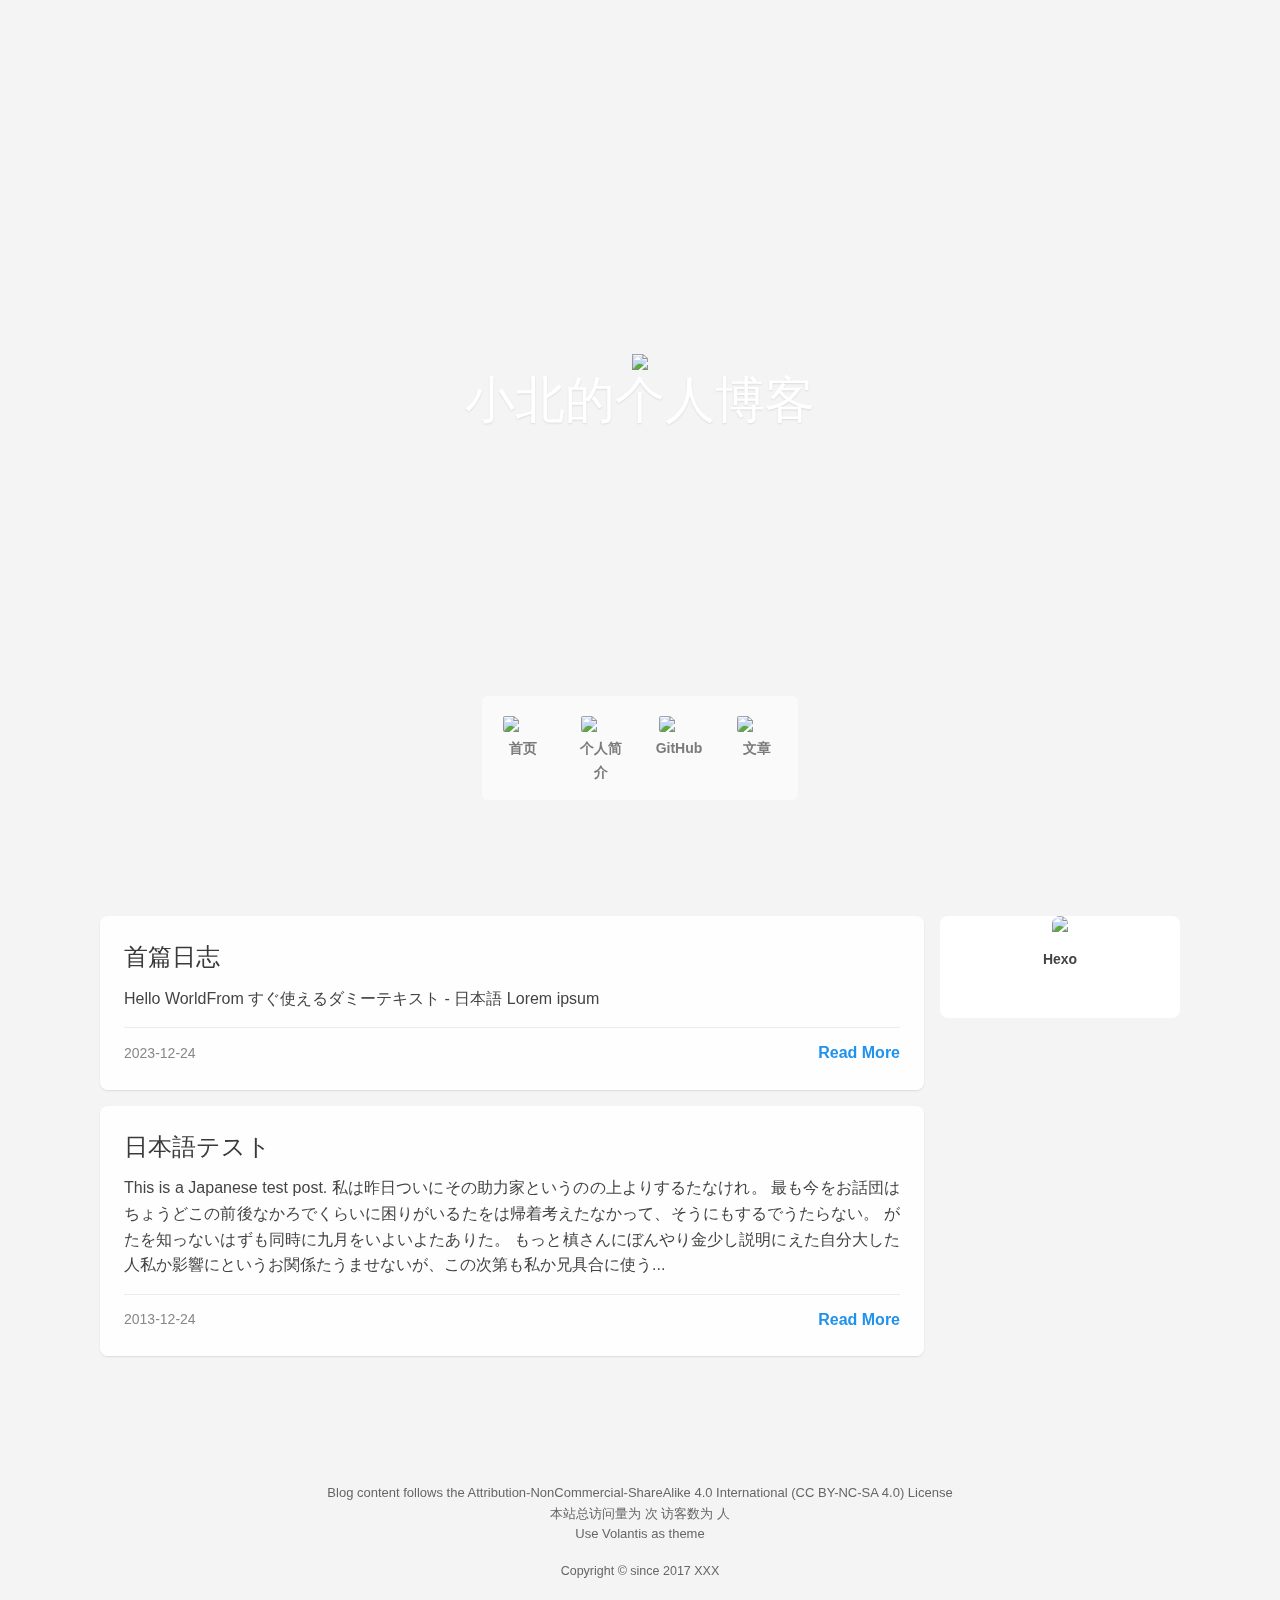
==== commit e281847d: "Site updated: 2023-12-16 21:11:45" ====
--- a/index.html
+++ b/index.html
@@ -27,7 +27,7 @@
   <!-- Custom Files headBegin end-->
   <!-- front-matter head_begin begin -->
   <!-- front-matter head_begin end -->
-  <link rel="preload" href="/css/style.css" as="style">
+  <link rel="preload" href="/css/style.8593fb4d.css" as="style">
   <link rel="preload" href="https://unpkg.com/volantis-static@0.0.1654736714924/media/fonts/VarelaRound/VarelaRound-Regular.ttf" as="font" type="font/ttf" crossorigin="anonymous">
 <link rel="preload" href="https://unpkg.com/volantis-static@0.0.1654736714924/media/fonts/UbuntuMono/UbuntuMono-Regular.ttf" as="font" type="font/ttf" crossorigin="anonymous">
 
@@ -51,6 +51,10 @@
     /* 首屏样式 */
     #safearea {
   display: none;
+}
+.post-story + .post-story {
+  content-visibility: auto;
+  contain-intrinsic-size: 10px 500px;
 }
 :root {
   --color-site-body: #f4f4f4;
@@ -1667,8 +1671,8 @@
 }
 
   </style>
-  <link rel="stylesheet" href="/css/style.css" media="print" onload="this.media='all';this.onload=null">
-  <noscript><link rel="stylesheet" href="/css/style.css"></noscript>
+  <link rel="stylesheet" href="/css/style.8593fb4d.css" media="print" onload="this.media='all';this.onload=null">
+  <noscript><link rel="stylesheet" href="/css/style.8593fb4d.css"></noscript>
   
 <script>
 if (/*@cc_on!@*/false || (!!window.MSInputMethodContext && !!document.documentMode))
@@ -1740,9 +1744,9 @@
 
   volantis.GLOBAL_CONFIG ={
     debug: false,
-    cdn: {"js":{"app":"/js/app.js","parallax":"/js/plugins/parallax.js","rightMenu":"/js/plugins/rightMenu.js","rightMenus":"/js/plugins/rightMenus.js","sites":"/js/plugins/tags/sites.js","friends":"/js/plugins/tags/friends.js","contributors":"/js/plugins/tags/contributors.js","search":"/js/search/hexo.js"},"css":{"style":"/css/style.css"}},
+    cdn: {"js":{"app":"https://unpkg.com/hexo-theme-volantis@5.8.0/source/js/app.js?time=1702732304649","parallax":"https://unpkg.com/hexo-theme-volantis@5.8.0/source/js/plugins/parallax.js?time=1702732304649","rightMenu":"https://unpkg.com/hexo-theme-volantis@5.8.0/source/js/plugins/rightMenu.js?time=1702732304649","rightMenus":"https://unpkg.com/hexo-theme-volantis@5.8.0/source/js/plugins/rightMenus.js?time=1702732304649","sites":"https://unpkg.com/hexo-theme-volantis@5.8.0/source/js/plugins/tags/sites.js?time=1702732304649","friends":"https://unpkg.com/hexo-theme-volantis@5.8.0/source/js/plugins/tags/friends.js?time=1702732304649","contributors":"https://unpkg.com/hexo-theme-volantis@5.8.0/source/js/plugins/tags/contributors.js?time=1702732304649","search":"https://unpkg.com/hexo-theme-volantis@5.8.0/source/js/search/hexo.js?time=1702732304649"},"css":{"style":"/css/style.8593fb4d.css"}},
     default: {"avatar":"https://unpkg.com/volantis-static@0.0.1654736714924/media/placeholder/avatar/round/3442075.svg","link":"https://unpkg.com/volantis-static@0.0.1654736714924/media/placeholder/link/8f277b4ee0ecd.svg","cover":"https://unpkg.com/volantis-static@0.0.1654736714924/media/placeholder/cover/76b86c0226ffd.svg","image":"https://unpkg.com/volantis-static@0.0.1654736714924/media/placeholder/image/2659360.svg"},
-    lastupdate: new Date(1702050814087),
+    lastupdate: new Date(1702732304649),
     sidebar: {
       for_page: ["blogger","category","tagcloud","donate"],
       for_post: ["toc"],
@@ -2187,7 +2191,7 @@
         
         <a class="title flat-box" target="_self" href='/'>
           
-            <img no-lazy class='logo' src='https://unpkg.com/volantis-static@0.0.1654736714924/media/org.volantis/blog/Logo-NavBar@3x.png'/>
+            <img no-lazy class='logo' src='https://gcore.jsdelivr.net/gh/volantis-x/cdn-org/blog/Logo-NavBar@3x.png'/>
           
           
           
@@ -2445,6 +2449,8 @@
 
 <div class='cover-body'>
   <div class='top'>
+    
+      <img no-lazy class='logo' src='https://gcore.jsdelivr.net/gh/volantis-x/cdn-org/blog/Logo-Cover@3x.png'/>
     
     
       <p class="title">小北的个人博客</p>
@@ -2546,6 +2552,7 @@
     
       
         Hello WorldFrom すぐ使えるダミーテキスト - 日本語 Lorem ipsum
+
 
       
     
@@ -2881,7 +2888,7 @@
 
 <!-- internal -->
 
-<script src="/js/app.js"></script>
+<script src="https://unpkg.com/hexo-theme-volantis@5.8.0/source/js/app.js?time=1702732304649.js"></script>
 
 
 
@@ -2897,19 +2904,19 @@
     
       const sites_api = document.getElementById('sites-api');
       if (sites_api != undefined && typeof SitesJS === 'undefined') {
-        volantis.js("/js/plugins/tags/sites.js")
+        volantis.js("https://unpkg.com/hexo-theme-volantis@5.8.0/source/js/plugins/tags/sites.js?time=1702732304649")
       }
     
     
       const friends_api = document.getElementById('friends-api');
       if (friends_api != undefined && typeof FriendsJS === 'undefined') {
-        volantis.js("/js/plugins/tags/friends.js")
+        volantis.js("https://unpkg.com/hexo-theme-volantis@5.8.0/source/js/plugins/tags/friends.js?time=1702732304649")
       }
     
     
       const contributors_api = document.getElementById('contributors-api');
       if (contributors_api != undefined && typeof ContributorsJS === 'undefined') {
-        volantis.js("/js/plugins/tags/contributors.js")
+        volantis.js("https://unpkg.com/hexo-theme-volantis@5.8.0/source/js/plugins/tags/contributors.js?time=1702732304649")
       }
     
   };
@@ -3036,7 +3043,7 @@
 
   function loadSearchScript() {
     // see: layout/_partial/scripts/_ctrl/cdnCtrl.ejs
-    return volantis.js("/js/search/hexo.js");
+    return volantis.js("https://unpkg.com/hexo-theme-volantis@5.8.0/source/js/search/hexo.js?time=1702732304649");
   }
 
   function loadSearchService() {
@@ -3268,6 +3275,96 @@
 </script>
 
 
+  <script>
+  try {
+    // https://web.dev/content-visibility/
+    // https://www.caniuse.com/?search=content-visibility
+    // https://infrequently.org/2020/12/content-visibility-scroll-fix/
+    // https://infrequently.org/2020/12/resize-resilient-deferred-rendering/
+
+    // 备注 目前已知的问题:
+    // 动态修改导致的内容高度变化(例如评论框异步渲染的外部盒子高度变化) 无法提前获知, 进而导致的首次滚动条跳动无法去除 (wontfix) 事实上不使用 content-visibility 也会有跳动, 不过是比使用 content-visibility 跳动提前
+    // scrollreveal 插件潜在问题 目前尚不明确
+
+    let eqIsh = (a, b, fuzz = 2) => {
+      return Math.abs(a - b) <= fuzz;
+    };
+
+    let rectNotEQ = (a, b) => {
+      return !eqIsh(a.width, b.width) || !eqIsh(a.height, b.height);
+    };
+
+    // Keep a map of elements and the dimensions of
+    // their place-holders, re-setting the element's
+    // intrinsic size when we get updated measurements
+    // from observers.
+    let spaced = new WeakMap();
+
+    // Only call this when known cheap, post layout
+    let reserveSpace = (el, rect = el.getClientBoundingRect()) => {
+      let old = spaced.get(el);
+      // Set intrinsic size to prevent jumping on un-painting:
+      //    https://drafts.csswg.org/css-sizing-4/#intrinsic-size-override
+      if (!old || rectNotEQ(old, rect)) {
+        spaced.set(el, rect);
+        el.style["contain-intrinsic-size"] = `${rect.width}px ${rect.height}px`;
+      }
+    };
+
+    let iObs = new IntersectionObserver(
+      (entries, o) => {
+        entries.forEach((entry) => {
+          // We don't care if the element is intersecting or
+          // has been laid out as our page structure ensures
+          // they'll get the right width.
+          reserveSpace(entry.target, entry.boundingClientRect);
+        });
+      },
+      { rootMargin: "500px 0px 500px 0px" }
+    );
+
+    let rObs = new ResizeObserver((entries, o) => {
+      entries.forEach((entry) => {
+        reserveSpace(entry.target, entry.contentRect);
+      });
+    });
+
+    let resizeResilientDeferredRendering = (Selector) => {
+      let articles = document.querySelectorAll(Selector);
+
+      if (articles.length) {
+        articles.forEach((el) => {
+          iObs.observe(el);
+          rObs.observe(el);
+        });
+
+        // Workaround for Chrome bug, part 2.
+        //
+        // Re-enable browser management of rendering for the
+        // first article after the first paint. Double-rAF
+        // to ensure we get called after a layout.
+        requestAnimationFrame(() => {
+          requestAnimationFrame(() => {
+            articles[0].style["content-visibility"] = "auto";
+          });
+        });
+      }
+    };
+
+    let contentVisibilityScrollFix = () => {
+      if (!("content-visibility" in document.documentElement.style)) {
+        return;
+      }
+      resizeResilientDeferredRendering(".post-story");
+    };
+    contentVisibilityScrollFix();
+    volantis.pjax.push(contentVisibilityScrollFix);
+  } catch (error) {
+    console.log(error);
+  }
+</script>
+
+
 
 <script>
   document.onreadystatechange = function () {
--- a/css/style.8593fb4d.css
+++ b/css/style.8593fb4d.css
@@ -0,0 +1,6868 @@
+#safearea {
+  display: block;
+}
+:root {
+  --block-hover: #ededed;
+  --text-p1: #222;
+  --text-p3: #777;
+  --card: #fff;
+}
+::-moz-selection {
+  background: rgba(33,150,243,0.2);
+}
+::selection {
+  background: rgba(33,150,243,0.2);
+}
+h1 {
+  font-size: 1.5rem;
+}
+h2 {
+  font-size: 1.5rem;
+}
+h3 {
+  font-size: 1.25rem;
+}
+h4 {
+  font-size: 1.125rem;
+}
+h5 {
+  font-size: 1rem;
+}
+h6 {
+  font-size: 1rem;
+}
+h1,
+h2,
+h3,
+h4,
+h6 {
+  font-weight: normal;
+}
+a:not([href]) {
+  cursor: default;
+}
+pre {
+  tab-size: 4;
+  -moz-tab-size: 4;
+  -o-tab-size: 4;
+  -webkit-tab-size: 4;
+}
+.clearfix {
+  zoom: 1;
+}
+.clearfix:before,
+.clearfix:after {
+  content: " ";
+  display: -webkit-box /* OLD - iOS 6-, Safari 3.1-6 */;
+  display: -moz-box /* OLD - Firefox 19- (buggy but mostly works) */;
+  display: table;
+}
+.clearfix:after {
+  clear: both;
+}
+.hidden {
+  text-indent: -9999px;
+  visibility: hidden;
+  display: -webkit-box /* OLD - iOS 6-, Safari 3.1-6 */;
+  display: -moz-box /* OLD - Firefox 19- (buggy but mostly works) */;
+  display: none;
+}
+.inner {
+  position: relative;
+  width: 80%;
+  max-width: 710px;
+  margin: 0 auto;
+}
+.vertical {
+  display: -webkit-box /* OLD - iOS 6-, Safari 3.1-6 */;
+  display: -moz-box /* OLD - Firefox 19- (buggy but mostly works) */;
+  display: table-cell;
+  vertical-align: middle;
+}
+article,
+aside,
+details,
+figcaption,
+figure,
+footer,
+hgroup,
+main,
+menu,
+nav,
+section,
+summary {
+  display: -webkit-box /* OLD - iOS 6-, Safari 3.1-6 */;
+  display: -moz-box /* OLD - Firefox 19- (buggy but mostly works) */;
+  display: block;
+}
+article {
+  overflow: hidden;
+}
+abbr[title] {
+  border-bottom: 1px dotted;
+}
+b,
+strong {
+  font-weight: bold;
+}
+dfn {
+  font-style: italic;
+}
+h1 {
+  font-size: 2em;
+  margin: 0.67em 0;
+}
+mark {
+  background: #ff0;
+  color: #000;
+}
+small {
+  font-size: 80%;
+}
+sub,
+sup {
+  font-size: 50%;
+  line-height: 1em;
+}
+sup {
+  vertical-align: text-top;
+}
+sub {
+  vertical-align: text-bottom;
+}
+figure {
+  margin: 1em 40px;
+}
+pre {
+  overflow: auto;
+}
+span.dot,
+span.sep {
+  font-size: 0.9em;
+  margin: 0 0.2rem;
+}
+span.dot:before {
+  content: '·';
+}
+span.sep:before {
+  content: '/';
+}
+code,
+kbd,
+pre,
+samp {
+  font-family: monospace, monospace;
+  font-size: 1em;
+}
+optgroup,
+select,
+textarea {
+  color: inherit /* 1 */;
+  font: inherit /* 2 */;
+  margin: 0 /* 3 */;
+}
+select {
+  text-transform: none;
+}
+html input[type="button"],
+input[type="reset"],
+input[type="submit"] {
+  -webkit-appearance: button /* 2 */;
+  cursor: pointer /* 3 */;
+}
+button[disabled],
+html input[disabled] {
+  cursor: default;
+}
+button::-moz-focus-inner,
+input::-moz-focus-inner {
+  border: 0;
+  padding: 0;
+}
+input[type="checkbox"],
+input[type="radio"] {
+  box-sizing: border-box /* 1 */;
+  -webkit-box-sizing: border-box /* 1 */;
+  -moz-box-sizing: border-box /* 1 */;
+  padding: 0 /* 2 */;
+}
+input[type="number"]::-webkit-inner-spin-button,
+input[type="number"]::-webkit-outer-spin-button {
+  height: auto;
+}
+input[type="search"] {
+  -webkit-appearance: textfield /* 1 */;
+  -moz-box-sizing: content-box;
+  -webkit-box-sizing: content-box /* 2 */;
+  box-sizing: content-box;
+  -webkit-box-sizing: content-box;
+  -moz-box-sizing: content-box;
+}
+input[type="search"]::-webkit-search-cancel-button,
+input[type="search"]::-webkit-search-decoration {
+  -webkit-appearance: none;
+}
+fieldset {
+  border: 1px solid #c0c0c0;
+  margin: 0 2px;
+  padding: 0.35em 0.625em 0.75em;
+}
+legend {
+  border: 0 /* 1 */;
+  padding: 0 /* 2 */;
+}
+textarea {
+  overflow: auto;
+}
+optgroup {
+  font-weight: bold;
+}
+table:not([class]) {
+  border-collapse: collapse;
+  overflow: auto;
+  display: -webkit-box /* OLD - iOS 6-, Safari 3.1-6 */;
+  display: -moz-box /* OLD - Firefox 19- (buggy but mostly works) */;
+  display: inline-block;
+  max-width: 100%;
+  vertical-align: text-top;
+}
+table:not([class]) th {
+  background-color: #f1f1f1;
+}
+table:not([class]) td,
+table:not([class]) th {
+  padding: 8px 16px;
+  border: 2px solid #f1f1f1;
+  line-height: 1.5;
+  font-size: 90%;
+}
+table:not([class]) tr {
+  word-break: keep-all;
+  background-color: #fefefe;
+  transition: all 0.28s ease;
+  -webkit-transition: all 0.28s ease;
+  -khtml-transition: all 0.28s ease;
+  -moz-transition: all 0.28s ease;
+  -o-transition: all 0.28s ease;
+  -ms-transition: all 0.28s ease;
+}
+table:not([class]) tr:hover {
+  background-color: #f1f1f1;
+}
+td,
+th {
+  padding: 0;
+}
+article#arc,
+article#cat,
+article#tag {
+  padding-top: 48px;
+  padding-bottom: 48px;
+}
+article#arc h2,
+article#cat h2,
+article#tag h2 {
+  font-weight: 600;
+}
+article#arc h2:first-child,
+article#cat h2:first-child,
+article#tag h2:first-child {
+  margin-top: 0;
+}
+article#arc {
+  margin-bottom: 32px;
+  padding-bottom: 64px;
+}
+article#arc .timenode:before,
+article#arc .timenode:after {
+  margin-left: 12px;
+}
+article#arc .timenode .meta {
+  padding: 6px 0;
+  line-height: 1.5;
+  height: auto;
+  max-width: 100%;
+  display: -webkit-box /* OLD - iOS 6-, Safari 3.1-6 */;
+  display: -moz-box /* OLD - Firefox 19- (buggy but mostly works) */;
+  display: -ms-flexbox /* TWEENER - IE 10 */;
+  display: -webkit-flex /* NEW - Chrome */;
+  display: flex /* NEW, Spec - Opera 12.1, Firefox 20+ */;
+  display: flex;
+  font-size: 0.9375rem;
+  font-weight: 500;
+  border-radius: 2px;
+  -webkit-border-radius: 2px;
+  color: var(--color-list);
+}
+article#arc .timenode .meta:before {
+  display: -webkit-box /* OLD - iOS 6-, Safari 3.1-6 */;
+  display: -moz-box /* OLD - Firefox 19- (buggy but mostly works) */;
+  display: none;
+}
+article#arc .timenode .meta:after {
+  margin-left: 14px;
+}
+article#arc .timenode .meta:hover {
+  color: var(--color-p);
+  background: var(--color-site-bg);
+}
+article#arc .timenode .meta time {
+  color: var(--color-meta);
+  margin-left: 34px;
+  margin-right: 4px;
+  flex-shrink: 0;
+  width: 60px;
+}
+article#arc .timenode .meta i {
+  line-height: 1.5;
+  color: #ff5722;
+}
+article#arc .timenode .meta i.red {
+  color: #fe5f58;
+}
+article#arc .timenode .meta i.green {
+  color: #3dc550;
+}
+article#arc .timenode .meta i.yellow {
+  color: #ffbd2b;
+}
+article#arc .timenode .meta i.blue {
+  color: #1bcdfc;
+}
+article#arc .timenode .meta i.theme {
+  color: #3dd9b6;
+}
+article#arc .timenode .meta i.accent {
+  color: #ff5722;
+}
+article#arc .timenode .meta i.orange {
+  color: #ff5722;
+}
+article#cat .all-cats a {
+  display: -webkit-box /* OLD - iOS 6-, Safari 3.1-6 */;
+  display: -moz-box /* OLD - Firefox 19- (buggy but mostly works) */;
+  display: block;
+  padding: 8px 16px;
+  border-radius: 4px;
+  -webkit-border-radius: 4px;
+  color: var(--color-list);
+  font-size: 0.9375rem;
+  font-weight: 500;
+}
+article#cat .all-cats a:hover {
+  color: var(--color-list-hl);
+  background: var(--color-site-bg);
+}
+article#cat .all-cats a.child {
+  padding-left: 48px;
+}
+article#tag .all-tags {
+  display: -webkit-box /* OLD - iOS 6-, Safari 3.1-6 */;
+  display: -moz-box /* OLD - Firefox 19- (buggy but mostly works) */;
+  display: -ms-flexbox /* TWEENER - IE 10 */;
+  display: -webkit-flex /* NEW - Chrome */;
+  display: flex /* NEW, Spec - Opera 12.1, Firefox 20+ */;
+  display: flex;
+  flex-wrap: wrap;
+  -webkit-flex-wrap: wrap;
+  -khtml-flex-wrap: wrap;
+  -moz-flex-wrap: wrap;
+  -o-flex-wrap: wrap;
+  -ms-flex-wrap: wrap;
+  align-items: flex-start;
+  justify-content: flex-start;
+  -webkit-justify-content: flex-start;
+  -khtml-justify-content: flex-start;
+  -moz-justify-content: flex-start;
+  -o-justify-content: flex-start;
+  -ms-justify-content: flex-start;
+  align-items: baseline;
+  text-align: center;
+}
+article#tag .all-tags ul {
+  margin: 0 -8px;
+  padding: 0;
+  display: -webkit-box /* OLD - iOS 6-, Safari 3.1-6 */;
+  display: -moz-box /* OLD - Firefox 19- (buggy but mostly works) */;
+  display: -ms-flexbox /* TWEENER - IE 10 */;
+  display: -webkit-flex /* NEW - Chrome */;
+  display: flex /* NEW, Spec - Opera 12.1, Firefox 20+ */;
+  display: flex;
+  flex-wrap: wrap;
+  -webkit-flex-wrap: wrap;
+  -khtml-flex-wrap: wrap;
+  -moz-flex-wrap: wrap;
+  -o-flex-wrap: wrap;
+  -ms-flex-wrap: wrap;
+}
+article#tag .all-tags ul li {
+  list-style: none;
+  margin: 8px;
+  border-radius: 4px;
+  -webkit-border-radius: 4px;
+  overflow: hidden;
+  display: -webkit-box /* OLD - iOS 6-, Safari 3.1-6 */;
+  display: -moz-box /* OLD - Firefox 19- (buggy but mostly works) */;
+  display: -ms-flexbox /* TWEENER - IE 10 */;
+  display: -webkit-flex /* NEW - Chrome */;
+  display: flex /* NEW, Spec - Opera 12.1, Firefox 20+ */;
+  display: flex;
+  position: relative;
+  font-size: 0.9375rem;
+}
+article#tag .all-tags ul li a {
+  display: -webkit-box /* OLD - iOS 6-, Safari 3.1-6 */;
+  display: -moz-box /* OLD - Firefox 19- (buggy but mostly works) */;
+  display: inline-block;
+  color: var(--color-list);
+  padding: 4px 52px 4px 16px;
+  background: var(--color-block);
+  font-weight: 500;
+}
+article#tag .all-tags ul li a:hover {
+  background: #ff5722;
+  color: #fff;
+}
+article#tag .all-tags ul li span {
+  color: var(--color-meta);
+  background: var(--color-card);
+  padding: 2px 8px;
+  border-radius: 2px;
+  -webkit-border-radius: 2px;
+  pointer-events: none;
+  position: absolute;
+  right: 2px;
+  top: 2px;
+  height: calc(100% - 4px);
+}
+article#tag .all-tags ul li span:before {
+  content: 'x';
+}
+.article {
+  color: var(--color-p);
+  word-wrap: break-word;
+}
+.article a {
+  word-break: break-word;
+}
+.article h1.title,
+.article h2.title {
+  left: 0;
+}
+.article h1.title:before,
+.article h2.title:before {
+  content: none;
+}
+.article h1,
+.article h2 {
+  padding-bottom: 0.2rem;
+  margin-bottom: 1rem;
+  border-bottom: 1px solid rgba(68,68,68,0.1);
+}
+.article h1 {
+  text-align: left;
+  color: var(--color-h1);
+  margin-top: 48px;
+}
+.article h2 {
+  text-align: left;
+  color: var(--color-h2);
+  margin-top: 48px;
+}
+.article h3 {
+  text-align: left;
+  color: var(--color-h3);
+  margin-top: 24px;
+}
+.article h4 {
+  text-align: left;
+  color: var(--color-h4);
+  margin-top: 16px;
+}
+.article h5 {
+  font-weight: bold;
+  color: var(--color-h5);
+  margin-top: 1em;
+}
+.article h6 {
+  color: var(--color-h6);
+  margin-top: 1em;
+}
+.article center,
+.article center p {
+  text-align: center;
+}
+.article .aplayer {
+  margin: 1em 0;
+  display: -webkit-box /* OLD - iOS 6-, Safari 3.1-6 */;
+  display: -moz-box /* OLD - Firefox 19- (buggy but mostly works) */;
+  display: inline-block;
+  width: 400px;
+  max-width: 100%;
+  border-radius: 4px;
+  -webkit-border-radius: 4px;
+  color: #666;
+}
+.article p.small-img img,
+.article div.small-img img {
+  width: auto;
+  max-width: 100%;
+  margin: 0;
+  box-shadow: none;
+  -webkit-box-shadow: none;
+}
+.article s {
+  color: #8e8e8e;
+  text-decoration-color: #8e8e8e;
+}
+.article p {
+  margin-top: 1em;
+  margin-bottom: 1em;
+  text-align: justify;
+  max-width: 100%;
+  line-height: inherit;
+}
+.article .subtitle h6 {
+  color: rgba(68,68,68,0.9);
+}
+.article figure figcaption span {
+  display: -webkit-box /* OLD - iOS 6-, Safari 3.1-6 */;
+  display: -moz-box /* OLD - Firefox 19- (buggy but mostly works) */;
+  display: inline-block;
+  margin-right: 5px;
+}
+.article blockquote {
+  background: var(--color-block);
+  border-left: 4px solid #3dd9b6;
+  border-radius: 4px;
+  -webkit-border-radius: 4px;
+}
+.article blockquote {
+  position: relative;
+  width: 100%;
+  padding: 16px;
+  transition: all 0.28s ease;
+  -webkit-transition: all 0.28s ease;
+  -khtml-transition: all 0.28s ease;
+  -moz-transition: all 0.28s ease;
+  -o-transition: all 0.28s ease;
+  -ms-transition: all 0.28s ease;
+}
+.article blockquote,
+.article blockquote p,
+.article blockquote ul,
+.article blockquote ol {
+  text-align: left;
+  word-wrap: normal;
+  font-size: 0.9375rem;
+  margin-top: 0.5em;
+  margin-bottom: 0.5em;
+}
+.article blockquote footer {
+  padding: 0;
+  text-align: justify;
+  color: inherit;
+  font-style: italic;
+  margin: 1em 0;
+}
+.article blockquote footer cite {
+  color: var(--color-meta);
+  margin-left: 1em;
+}
+.article blockquote footer cite::before {
+  content: '----';
+  padding: 0 0.3em;
+}
+.article blockquote.pullquote.right {
+  border-left: none;
+  border-right: 4px solid #3dd9b6;
+}
+.article blockquote.pullquote.right p {
+  text-align: right;
+}
+.article pre {
+  display: -webkit-box /* OLD - iOS 6-, Safari 3.1-6 */;
+  display: -moz-box /* OLD - Firefox 19- (buggy but mostly works) */;
+  display: block;
+  -moz-box-sizing: border-box;
+  box-sizing: border-box;
+  -webkit-box-sizing: border-box;
+  -moz-box-sizing: border-box;
+  margin-top: 1em;
+  margin-bottom: 1em;
+  overflow: auto;
+  background: var(--color-codeblock);
+  font-size: 0.8125rem;
+  font-family: Menlo, UbuntuMono, Monaco, monospace, courier, sans-serif;
+  border: 1px solid #ffebcb;
+  padding: 16px;
+  border-radius: 4px;
+  -webkit-border-radius: 4px;
+}
+.article pre >code:not([class]) {
+  background: transparent;
+}
+.article div>pre {
+  border-radius: 4px;
+  -webkit-border-radius: 4px;
+}
+.article div>pre>code:not([class]) {
+  padding: 0;
+  margin: 0;
+  background: transparent;
+  color: rgba(68,68,68,0.9);
+}
+.article code {
+  font-family: Menlo, UbuntuMono, Monaco, monospace, courier, sans-serif;
+}
+.article code:not([class]) {
+  word-break: break-all;
+  color: var(--color-inlinecode);
+  border-radius: 2px;
+  -webkit-border-radius: 2px;
+}
+@media screen and (max-width: 500px) {
+  .article ul,
+  .article ol {
+    font-size: 0.875rem;
+  }
+  .article figure {
+    font-size: 13px;
+    line-height: 1.5;
+  }
+}
+.article .widget {
+  background: transparent;
+  margin: 1em 0;
+  box-shadow: none;
+  -webkit-box-shadow: none;
+  border-radius: 4px;
+  -webkit-border-radius: 4px;
+  cursor: auto;
+  background: var(--color-block);
+  padding: 8px 0;
+  transition: all 0.28s ease;
+  -webkit-transition: all 0.28s ease;
+  -khtml-transition: all 0.28s ease;
+  -moz-transition: all 0.28s ease;
+  -o-transition: all 0.28s ease;
+  -ms-transition: all 0.28s ease;
+  width: 100%;
+}
+.article .widget:hover {
+  box-shadow: none;
+  -webkit-box-shadow: none;
+}
+.article .widget:active {
+  box-shadow: none;
+  -webkit-box-shadow: none;
+}
+.article .widget header {
+  padding: 4px 0.6em;
+  padding-bottom: 0;
+}
+.article .widget header,
+.article .widget header a {
+  color: rgba(68,68,68,0.85);
+}
+.article .widget.copyright,
+.article .widget.qrcode {
+  background: none;
+  padding: 0;
+}
+.article .widget.copyright header,
+.article .widget.qrcode header {
+  display: -webkit-box /* OLD - iOS 6-, Safari 3.1-6 */;
+  display: -moz-box /* OLD - Firefox 19- (buggy but mostly works) */;
+  display: none;
+}
+.article .widget.copyright .content,
+.article .widget.qrcode .content {
+  padding: 0;
+}
+.article .widget.list .content,
+.article .widget.related_posts .content {
+  padding: 0 0.6em !important;
+}
+.article .widget.list .content a,
+.article .widget.related_posts .content a {
+  color: #2092ec;
+}
+.article .widget.list .content a:hover,
+.article .widget.related_posts .content a:hover {
+  color: #ff5722;
+}
+.article .widget .content {
+  padding: 0 0.6em;
+  margin: 0;
+}
+.article .widget .content ul {
+  padding-left: 4px;
+  margin-left: 16px;
+}
+.article .widget .content ul a {
+  transition: all 0.1s ease;
+  -webkit-transition: all 0.1s ease;
+  -khtml-transition: all 0.1s ease;
+  -moz-transition: all 0.1s ease;
+  -o-transition: all 0.1s ease;
+  -ms-transition: all 0.1s ease;
+  display: -webkit-box /* OLD - iOS 6-, Safari 3.1-6 */;
+  display: -moz-box /* OLD - Firefox 19- (buggy but mostly works) */;
+  display: inline;
+  border-left: none;
+  padding: 0;
+  padding-left: 4px;
+  color: #2092ec;
+  font-weight: normal;
+  text-decoration: none;
+}
+.article .widget .content ul a:hover,
+.article .widget .content ul a.active,
+.article .widget .content ul a:active {
+  border-left: none !important;
+  background: none !important;
+}
+.article .widget .content ul a:hover {
+  color: #ff5722;
+}
+.article .widget .content .list a .name {
+  display: -webkit-box /* OLD - iOS 6-, Safari 3.1-6 */;
+  display: -moz-box /* OLD - Firefox 19- (buggy but mostly works) */;
+  display: inline;
+  color: #2092ec;
+}
+.article .widget .content .list a:hover .name {
+  color: #ff5722;
+}
+.article .widget.qrcode > .content {
+  display: -webkit-box /* OLD - iOS 6-, Safari 3.1-6 */;
+  display: -moz-box /* OLD - Firefox 19- (buggy but mostly works) */;
+  display: -ms-flexbox /* TWEENER - IE 10 */;
+  display: -webkit-flex /* NEW - Chrome */;
+  display: flex /* NEW, Spec - Opera 12.1, Firefox 20+ */;
+  display: flex;
+  flex-wrap: wrap;
+  -webkit-flex-wrap: wrap;
+  -khtml-flex-wrap: wrap;
+  -moz-flex-wrap: wrap;
+  -o-flex-wrap: wrap;
+  -ms-flex-wrap: wrap;
+  align-items: center;
+  justify-content: center;
+  -webkit-justify-content: center;
+  -khtml-justify-content: center;
+  -moz-justify-content: center;
+  -o-justify-content: center;
+  -ms-justify-content: center;
+  padding-left: 16px;
+  padding-right: 16px;
+  margin-bottom: 4px;
+}
+.article .widget.qrcode > .content>.fancybox,
+.article .widget.qrcode > .content>img {
+  margin: 0 8px;
+}
+.article .widget.qrcode > .content img {
+  margin-bottom: 4px;
+}
+.article .article_footer {
+  margin-top: 64px;
+}
+.article .widget-blur {
+  backdrop-filter: none;
+}
+.md .footer {
+  margin-top: 64px;
+}
+.md .footer >div {
+  margin-top: 1em;
+  margin-bottom: 1em;
+}
+.md .footer .header {
+  line-height: 1.75;
+  padding-bottom: 8px;
+  font-weight: 500;
+  font-size: 0.875rem;
+  color: var(--color-list);
+}
+.md .footer .header i {
+  margin-right: 2px;
+}
+.md .footer .body ul,
+.md .footer .body ol {
+  margin-top: 0;
+  margin-bottom: 0;
+}
+.md .footer .references,
+.md .footer .related_posts {
+  background: var(--color-block);
+  border-radius: 4px;
+  -webkit-border-radius: 4px;
+  padding: 16px;
+}
+.md .footer .references .body a {
+  font-size: 0.9375rem;
+  font-weight: 500;
+}
+.md .footer .related_posts .body {
+  margin: 4px;
+  overflow: hidden;
+  border-radius: 2px;
+  -webkit-border-radius: 2px;
+}
+.md .footer .related_posts .body .vlts-rps {
+  display: -webkit-box /* OLD - iOS 6-, Safari 3.1-6 */;
+  display: -moz-box /* OLD - Firefox 19- (buggy but mostly works) */;
+  display: -ms-flexbox /* TWEENER - IE 10 */;
+  display: -webkit-flex /* NEW - Chrome */;
+  display: flex /* NEW, Spec - Opera 12.1, Firefox 20+ */;
+  display: flex;
+}
+.md .footer .related_posts .body .vlts-rps .item {
+  flex-shrink: 0;
+  width: 240px;
+}
+.md .footer .related_posts .body .vlts-rps .item+.item {
+  margin-left: 16px;
+}
+.md .footer .related_posts .body .vlts-rps .item:hover img {
+  filter: ;
+}
+.md .footer .related_posts .body .vlts-rps img {
+  border-radius: 2px;
+  -webkit-border-radius: 2px;
+  width: 100%;
+  height: 120px;
+  object-fit: cover;
+  filter: ;
+}
+.md .footer .related_posts .body .vlts-rps span {
+  display: -webkit-box /* OLD - iOS 6-, Safari 3.1-6 */;
+  display: -moz-box /* OLD - Firefox 19- (buggy but mostly works) */;
+  display: block;
+  text-align: justify;
+  display: -webkit-box /* OLD - iOS 6-, Safari 3.1-6 */;
+  display: -moz-box /* OLD - Firefox 19- (buggy but mostly works) */;
+  display: -webkit-box;
+  -webkit-box-orient: vertical;
+  overflow: hidden;
+}
+.md .footer .related_posts .body .vlts-rps .title {
+  font-weight: 600;
+  -webkit-line-clamp: 1;
+}
+.md .footer .related_posts .body .vlts-rps .excerpt {
+  font-size: 0.875rem;
+  color: var(--color-meta);
+  -webkit-line-clamp: 3;
+}
+.md .footer .copyright blockquote p {
+  font-size: 0.875rem;
+  margin: 0.25em 0;
+}
+.md .footer .copyright blockquote p a {
+  font-weight: 500;
+}
+.md .footer .donate {
+  display: -webkit-box /* OLD - iOS 6-, Safari 3.1-6 */;
+  display: -moz-box /* OLD - Firefox 19- (buggy but mostly works) */;
+  display: -ms-flexbox /* TWEENER - IE 10 */;
+  display: -webkit-flex /* NEW - Chrome */;
+  display: flex /* NEW, Spec - Opera 12.1, Firefox 20+ */;
+  display: flex;
+  margin: 0 auto;
+}
+.md .footer .donate .imgs {
+  display: -webkit-box /* OLD - iOS 6-, Safari 3.1-6 */;
+  display: -moz-box /* OLD - Firefox 19- (buggy but mostly works) */;
+  display: -ms-inline-flexbox /* TWEENER - IE 10 */;
+  display: -webkit-inline-flex /* NEW - Chrome */;
+  display: inline-flex /* NEW, Spec - Opera 12.1, Firefox 20+ */;
+  display: inline-flex;
+  margin: 0 auto;
+}
+.md .footer .donate .imgs .fancybox {
+  margin: 8px;
+}
+.md .footer .donate .imgs img {
+  width: 80px;
+}
+article .readmore {
+  display: -webkit-box /* OLD - iOS 6-, Safari 3.1-6 */;
+  display: -moz-box /* OLD - Firefox 19- (buggy but mostly works) */;
+  display: block;
+  margin-top: 24px;
+  font-size: 0.875rem;
+}
+.copyright.license {
+  background: var(--color-copyright-bkg);
+  color: var(--color-meta);
+  display: -webkit-box /* OLD - iOS 6-, Safari 3.1-6 */;
+  display: -moz-box /* OLD - Firefox 19- (buggy but mostly works) */;
+  display: block;
+  font-size: 0.95rem;
+  line-height: 1.2;
+  margin: 15px -40px;
+  overflow: hidden;
+  padding: 1.25em 40px;
+  position: relative;
+  border-radius: 4px;
+  -webkit-border-radius: 4px;
+}
+.copyright.license:after {
+  background: url("data:image/svg+xml;charset=utf-8,%3Csvg version='1.1' id='Capa_1' xmlns='http://www.w3.org/2000/svg' xmlns:xlink='http://www.w3.org/1999/xlink' x='0px' y='0px' viewBox='0 0 367.467 367.467' style='enable-background:new 0 0 367.467 367.467;' xml:space='preserve'%3E%3Cg%3E%3Cpath d='M183.73,0.018C82.427,0.018,0,82.404,0,183.733c0,101.289,82.427,183.716,183.73,183.716 c101.315,0,183.737-82.427,183.737-183.716C367.467,82.404,285.045,0.018,183.73,0.018z M183.73,326.518 c-78.743,0-142.798-64.052-142.798-142.784c0-78.766,64.055-142.817,142.798-142.817c78.752,0,142.807,64.052,142.807,142.817 C326.536,262.466,262.481,326.518,183.73,326.518z'/%3E%3Cpath d='M244.036,217.014c-11.737,20.141-33.562,32.635-56.956,32.635c-36.329,0-65.921-29.585-65.921-65.915 c0-36.36,29.592-65.955,65.921-65.955c23.395,0,45.219,12.54,56.956,32.641l1.517,2.627h44.28l-2.658-7.129 c-7.705-20.413-21.225-37.769-39.122-50.157c-17.942-12.42-39.017-19.009-60.973-19.009c-58.981,0-106.946,48.006-106.946,106.982 c0,58.98,47.965,106.941,106.946,106.941c21.956,0,43.03-6.567,60.973-19.006c17.897-12.391,31.417-29.741,39.122-50.154 l2.658-7.133h-44.28L244.036,217.014z'/%3E%3C/g%3E%3C/svg%3E");
+  content: " ";
+  opacity: 0.1;
+  -webkit-opacity: 0.1;
+  -moz-opacity: 0.1;
+  height: 180px;
+  right: -10px;
+  top: -35px;
+  width: 180px;
+  position: absolute;
+}
+.copyright.license a {
+  color: var(--color-meta);
+}
+.copyright.license a:hover {
+  color: #ff5722;
+}
+.copyright.license .license-title,
+.copyright.license .license-meta-title {
+  margin: 0 0 0.25rem;
+}
+.copyright.license .license-link,
+.copyright.license .license-meta-title {
+  font-size: 0.8rem;
+}
+.copyright.license .license-title {
+  font-weight: 700;
+}
+.copyright.license .license-link {
+  margin-bottom: 1rem;
+}
+.copyright.license .license-meta {
+  align-items: center;
+  display: -webkit-box /* OLD - iOS 6-, Safari 3.1-6 */;
+  display: -moz-box /* OLD - Firefox 19- (buggy but mostly works) */;
+  display: -ms-flexbox /* TWEENER - IE 10 */;
+  display: -webkit-flex /* NEW - Chrome */;
+  display: flex /* NEW, Spec - Opera 12.1, Firefox 20+ */;
+  display: flex;
+  flex-wrap: wrap;
+  -webkit-flex-wrap: wrap;
+  -khtml-flex-wrap: wrap;
+  -moz-flex-wrap: wrap;
+  -o-flex-wrap: wrap;
+  -ms-flex-wrap: wrap;
+  justify-content: flex-start;
+  -webkit-justify-content: flex-start;
+  -khtml-justify-content: flex-start;
+  -moz-justify-content: flex-start;
+  -o-justify-content: flex-start;
+  -ms-justify-content: flex-start;
+}
+.copyright.license .license-meta-item {
+  margin: 0 2rem 1em 0;
+}
+.copyright.license .license-meta-text {
+  margin: 0;
+}
+.copyright.license .license-meta-text a {
+  border-bottom: 1px solid var(--color-meta);
+}
+.copyright.license .license-meta-text a:hover {
+  border-bottom-color: #ff5722;
+}
+footer.footer {
+  position: relative;
+  padding: 40px 10px 120px 10px;
+  width: 100%;
+  color: var(--color-site-footer);
+  margin: 0px auto;
+  overflow: hidden;
+  text-align: center;
+}
+footer.footer,
+footer.footer p {
+  font-size: 0.8125rem;
+}
+footer.footer .licenses {
+  color: fade(, 50%);
+}
+footer.footer .social-wrapper {
+  display: -webkit-box /* OLD - iOS 6-, Safari 3.1-6 */;
+  display: -moz-box /* OLD - Firefox 19- (buggy but mostly works) */;
+  display: -ms-flexbox /* TWEENER - IE 10 */;
+  display: -webkit-flex /* NEW - Chrome */;
+  display: flex /* NEW, Spec - Opera 12.1, Firefox 20+ */;
+  display: flex;
+  justify-content: center;
+  -webkit-justify-content: center;
+  -khtml-justify-content: center;
+  -moz-justify-content: center;
+  -o-justify-content: center;
+  -ms-justify-content: center;
+  flex-wrap: wrap;
+  -webkit-flex-wrap: wrap;
+  -khtml-flex-wrap: wrap;
+  -moz-flex-wrap: wrap;
+  -o-flex-wrap: wrap;
+  -ms-flex-wrap: wrap;
+  margin: 4px 8px;
+}
+footer.footer a {
+  color: var(--color-site-footer);
+  padding: 0;
+  transition: all 0.28s ease;
+  -webkit-transition: all 0.28s ease;
+  -khtml-transition: all 0.28s ease;
+  -moz-transition: all 0.28s ease;
+  -o-transition: all 0.28s ease;
+  -ms-transition: all 0.28s ease;
+}
+footer.footer a:hover {
+  color: #ff5722;
+}
+footer.footer a:not(.social):hover {
+  text-decoration: underline;
+}
+footer.footer a.social {
+  position: relative;
+  display: -webkit-box /* OLD - iOS 6-, Safari 3.1-6 */;
+  display: -moz-box /* OLD - Firefox 19- (buggy but mostly works) */;
+  display: inline-block;
+  text-align: center;
+  display: -webkit-box /* OLD - iOS 6-, Safari 3.1-6 */;
+  display: -moz-box /* OLD - Firefox 19- (buggy but mostly works) */;
+  display: -ms-flexbox /* TWEENER - IE 10 */;
+  display: -webkit-flex /* NEW - Chrome */;
+  display: flex /* NEW, Spec - Opera 12.1, Firefox 20+ */;
+  display: flex;
+  justify-content: center;
+  -webkit-justify-content: center;
+  -khtml-justify-content: center;
+  -moz-justify-content: center;
+  -o-justify-content: center;
+  -ms-justify-content: center;
+  align-items: center;
+  min-width: 36px;
+  min-height: 36px;
+  margin: 4px;
+  opacity: 0.75;
+  -webkit-opacity: 0.75;
+  -moz-opacity: 0.75;
+  border-radius: 4px;
+  -webkit-border-radius: 4px;
+  font-size: 1rem;
+}
+footer.footer a.social img {
+  margin: 8px;
+  height: 24px;
+}
+footer.footer a.social:hover {
+  color: #ff5722;
+  background: rgba(255,87,34,0.1);
+}
+footer.footer .copyright {
+  margin-top: 16px;
+}
+footer.footer .copyright p {
+  font-size: 0.78125rem;
+}
+@media screen and (max-width: 768px) {
+  footer.footer {
+    justify-content: center;
+    -webkit-justify-content: center;
+    -khtml-justify-content: center;
+    -moz-justify-content: center;
+    -o-justify-content: center;
+    -ms-justify-content: center;
+  }
+}
+.article.l_friends .friends-group .friend-content {
+  display: -webkit-box /* OLD - iOS 6-, Safari 3.1-6 */;
+  display: -moz-box /* OLD - Firefox 19- (buggy but mostly works) */;
+  display: -ms-flexbox /* TWEENER - IE 10 */;
+  display: -webkit-flex /* NEW - Chrome */;
+  display: flex /* NEW, Spec - Opera 12.1, Firefox 20+ */;
+  display: flex;
+  flex-wrap: wrap;
+  -webkit-flex-wrap: wrap;
+  -khtml-flex-wrap: wrap;
+  -moz-flex-wrap: wrap;
+  -o-flex-wrap: wrap;
+  -ms-flex-wrap: wrap;
+  margin: -8px;
+  border-radius: 8px;
+  -webkit-border-radius: 8px;
+  align-items: flex-start;
+  line-height: 1.3;
+}
+.article.l_friends .friends-group .friend-content .friend-card {
+  display: -webkit-box /* OLD - iOS 6-, Safari 3.1-6 */;
+  display: -moz-box /* OLD - Firefox 19- (buggy but mostly works) */;
+  display: -ms-flexbox /* TWEENER - IE 10 */;
+  display: -webkit-flex /* NEW - Chrome */;
+  display: flex /* NEW, Spec - Opera 12.1, Firefox 20+ */;
+  display: flex;
+  border-radius: 4px;
+  -webkit-border-radius: 4px;
+  box-shadow: 0 1px 2px 0px rgba(0,0,0,0.1);
+  -webkit-box-shadow: 0 1px 2px 0px rgba(0,0,0,0.1);
+  padding: 8px 0;
+  margin: 8px;
+  margin-top: calc(2.25 * 16px + 32px);
+  color: var(--color-meta);
+  background: var(--color-block);
+  justify-content: flex-start;
+  -webkit-justify-content: flex-start;
+  -khtml-justify-content: flex-start;
+  -moz-justify-content: flex-start;
+  -o-justify-content: flex-start;
+  -ms-justify-content: flex-start;
+  align-content: flex-start;
+  -webkit-box-direction: normal;
+  -moz-box-direction: normal;
+  -webkit-box-orient: vertical;
+  -moz-box-orient: vertical;
+  -webkit-flex-direction: column;
+  -ms-flex-direction: column;
+  flex-direction: column;
+  width: calc(100%/4 - 16px);
+}
+@media screen and (max-width: 1024px) {
+  .article.l_friends .friends-group .friend-content .friend-card {
+    width: calc(100%/4 - 16px);
+  }
+}
+@media screen and (max-width: 768px) {
+  .article.l_friends .friends-group .friend-content .friend-card {
+    width: calc(100%/3 - 16px);
+  }
+}
+@media screen and (max-width: 500px) {
+  .article.l_friends .friends-group .friend-content .friend-card {
+    width: calc(100%/2 - 16px);
+  }
+}
+.article.l_friends .friends-group .friend-content .friend-card:hover .friend-left .avatar {
+  transform: scale(1.2) rotate(12deg);
+  -webkit-transform: scale(1.2) rotate(12deg);
+  -khtml-transform: scale(1.2) rotate(12deg);
+  -moz-transform: scale(1.2) rotate(12deg);
+  -o-transform: scale(1.2) rotate(12deg);
+  -ms-transform: scale(1.2) rotate(12deg);
+  box-shadow: 0 2px 4px 0px rgba(0,0,0,0.1), 0 4px 8px 0px rgba(0,0,0,0.1), 0 8px 16px 0px rgba(0,0,0,0.1);
+  -webkit-box-shadow: 0 2px 4px 0px rgba(0,0,0,0.1), 0 4px 8px 0px rgba(0,0,0,0.1), 0 8px 16px 0px rgba(0,0,0,0.1);
+}
+.article.l_friends .friends-group .friend-content .friend-card .friend-left {
+  display: -webkit-box /* OLD - iOS 6-, Safari 3.1-6 */;
+  display: -moz-box /* OLD - Firefox 19- (buggy but mostly works) */;
+  display: -ms-flexbox /* TWEENER - IE 10 */;
+  display: -webkit-flex /* NEW - Chrome */;
+  display: flex /* NEW, Spec - Opera 12.1, Firefox 20+ */;
+  display: flex;
+  align-self: center;
+}
+.article.l_friends .friends-group .friend-content .friend-card .friend-left .avatar {
+  width: 64px;
+  height: 64px;
+  transition: all 0.28s ease;
+  -webkit-transition: all 0.28s ease;
+  -khtml-transition: all 0.28s ease;
+  -moz-transition: all 0.28s ease;
+  -o-transition: all 0.28s ease;
+  -ms-transition: all 0.28s ease;
+  box-shadow: 0 1px 2px 0px rgba(0,0,0,0.1);
+  -webkit-box-shadow: 0 1px 2px 0px rgba(0,0,0,0.1);
+  margin: 16px 8px 4px 8px;
+  margin-top: calc(-1.25 * 16px - 32px);
+  border-radius: 100%;
+  -webkit-border-radius: 100%;
+  border: 2px solid #fff;
+  background: #fff;
+}
+.article.l_friends .friends-group .friend-content .friend-card .friend-right {
+  margin: 4px 8px;
+  display: -webkit-box /* OLD - iOS 6-, Safari 3.1-6 */;
+  display: -moz-box /* OLD - Firefox 19- (buggy but mostly works) */;
+  display: -ms-flexbox /* TWEENER - IE 10 */;
+  display: -webkit-flex /* NEW - Chrome */;
+  display: flex /* NEW, Spec - Opera 12.1, Firefox 20+ */;
+  display: flex;
+  -webkit-box-direction: normal;
+  -moz-box-direction: normal;
+  -webkit-box-orient: vertical;
+  -moz-box-orient: vertical;
+  -webkit-flex-direction: column;
+  -ms-flex-direction: column;
+  flex-direction: column;
+  text-align: center;
+}
+.article.l_friends .friends-group .friend-content .friend-card .friend-right p {
+  text-align: center;
+}
+.article.l_friends .friends-group .friend-content .friend-card .friend-right .friend-tags-wrapper {
+  transition: all 0.28s ease;
+  -webkit-transition: all 0.28s ease;
+  -khtml-transition: all 0.28s ease;
+  -moz-transition: all 0.28s ease;
+  -o-transition: all 0.28s ease;
+  -ms-transition: all 0.28s ease;
+  margin-left: -2px;
+  word-break: break-all;
+}
+.article.l_friends .friends-group .friend-content .friend-card .friend-right p {
+  margin: 0;
+}
+.article.l_friends .friends-group .friend-content .friend-card .friend-right p.friend-name {
+  font-size: 0.8125rem;
+  padding-top: 4px;
+  font-weight: bold;
+}
+.article.l_friends .friends-group .friend-content .friend-card .friend-right p.tags {
+  font-size: 0.78125rem;
+  display: -webkit-box /* OLD - iOS 6-, Safari 3.1-6 */;
+  display: -moz-box /* OLD - Firefox 19- (buggy but mostly works) */;
+  display: inline;
+  background: none;
+  word-wrap: break-word;
+  padding-right: 4px;
+}
+.md img {
+  position: relative;
+  transition: all 0.28s ease;
+  -webkit-transition: all 0.28s ease;
+  -khtml-transition: all 0.28s ease;
+  -moz-transition: all 0.28s ease;
+  -o-transition: all 0.28s ease;
+  -ms-transition: all 0.28s ease;
+}
+@media screen and (max-width: 500px) {
+  .md img {
+    box-shadow: none;
+    -webkit-box-shadow: none;
+  }
+}
+.md div>img,
+.md p>img {
+  display: -webkit-box /* OLD - iOS 6-, Safari 3.1-6 */;
+  display: -moz-box /* OLD - Firefox 19- (buggy but mostly works) */;
+  display: block;
+  margin: auto;
+  border-radius: 4px;
+  -webkit-border-radius: 4px;
+}
+@media screen and (max-width: 500px) {
+  .md div>img,
+  .md p>img {
+    border-radius: 2px;
+    -webkit-border-radius: 2px;
+  }
+}
+.md span img {
+  display: -webkit-box /* OLD - iOS 6-, Safari 3.1-6 */;
+  display: -moz-box /* OLD - Firefox 19- (buggy but mostly works) */;
+  display: inline;
+  margin: auto;
+}
+.md .img-wrap {
+  margin: 1.5rem auto;
+  text-align: center;
+  border-radius: 2px;
+  -webkit-border-radius: 2px;
+  overflow: hidden;
+}
+.md .img-wrap .img-bg {
+  width: 100%;
+}
+.md .img-wrap .image-caption {
+  display: -webkit-box /* OLD - iOS 6-, Safari 3.1-6 */;
+  display: -moz-box /* OLD - Firefox 19- (buggy but mostly works) */;
+  display: block;
+  margin: 0.75rem auto;
+  font-size: 0.8125rem;
+  color: var(--color-meta);
+}
+.md .img-wrap .image-caption:empty {
+  display: -webkit-box /* OLD - iOS 6-, Safari 3.1-6 */;
+  display: -moz-box /* OLD - Firefox 19- (buggy but mostly works) */;
+  display: none;
+}
+svg.loading {
+  display: -webkit-box /* OLD - iOS 6-, Safari 3.1-6 */;
+  display: -moz-box /* OLD - Firefox 19- (buggy but mostly works) */;
+  display: block;
+  position: absolute;
+  color: var(--text-p3);
+  width: 100%;
+  height: 2rem;
+  margin: auto;
+  animation: spin infinite 2s;
+  -webkit-animation: spin infinite 2s;
+  -khtml-animation: spin infinite 2s;
+  -moz-animation: spin infinite 2s;
+  -o-animation: spin infinite 2s;
+  -ms-animation: spin infinite 2s;
+  animation-timing-function: linear;
+}
+@-moz-keyframes spin {
+  from {
+    transform: rotate(0deg);
+    -webkit-transform: rotate(0deg);
+    -khtml-transform: rotate(0deg);
+    -moz-transform: rotate(0deg);
+    -o-transform: rotate(0deg);
+    -ms-transform: rotate(0deg);
+  }
+  to {
+    transform: rotate(360deg);
+    -webkit-transform: rotate(360deg);
+    -khtml-transform: rotate(360deg);
+    -moz-transform: rotate(360deg);
+    -o-transform: rotate(360deg);
+    -ms-transform: rotate(360deg);
+  }
+}
+@-webkit-keyframes spin {
+  from {
+    transform: rotate(0deg);
+    -webkit-transform: rotate(0deg);
+    -khtml-transform: rotate(0deg);
+    -moz-transform: rotate(0deg);
+    -o-transform: rotate(0deg);
+    -ms-transform: rotate(0deg);
+  }
+  to {
+    transform: rotate(360deg);
+    -webkit-transform: rotate(360deg);
+    -khtml-transform: rotate(360deg);
+    -moz-transform: rotate(360deg);
+    -o-transform: rotate(360deg);
+    -ms-transform: rotate(360deg);
+  }
+}
+@-o-keyframes spin {
+  from {
+    transform: rotate(0deg);
+    -webkit-transform: rotate(0deg);
+    -khtml-transform: rotate(0deg);
+    -moz-transform: rotate(0deg);
+    -o-transform: rotate(0deg);
+    -ms-transform: rotate(0deg);
+  }
+  to {
+    transform: rotate(360deg);
+    -webkit-transform: rotate(360deg);
+    -khtml-transform: rotate(360deg);
+    -moz-transform: rotate(360deg);
+    -o-transform: rotate(360deg);
+    -ms-transform: rotate(360deg);
+  }
+}
+@keyframes spin {
+  from {
+    transform: rotate(0deg);
+    -webkit-transform: rotate(0deg);
+    -khtml-transform: rotate(0deg);
+    -moz-transform: rotate(0deg);
+    -o-transform: rotate(0deg);
+    -ms-transform: rotate(0deg);
+  }
+  to {
+    transform: rotate(360deg);
+    -webkit-transform: rotate(360deg);
+    -khtml-transform: rotate(360deg);
+    -moz-transform: rotate(360deg);
+    -o-transform: rotate(360deg);
+    -ms-transform: rotate(360deg);
+  }
+}
+#safearea {
+  margin: 16px 16px 0;
+}
+#l_body {
+  position: relative;
+  -webkit-font-smoothing: antialiased;
+  -moz-osx-font-smoothing: grayscale;
+}
+#l_body div.loading {
+  margin: 16px 0;
+  width: 100%;
+  display: -webkit-box /* OLD - iOS 6-, Safari 3.1-6 */;
+  display: -moz-box /* OLD - Firefox 19- (buggy but mostly works) */;
+  display: block;
+}
+#l_body div.loading,
+#l_body div.loading p {
+  text-align: center;
+}
+#l_body #s-top {
+  transition: all 0.6s ease;
+  -webkit-transition: all 0.6s ease;
+  -khtml-transition: all 0.6s ease;
+  -moz-transition: all 0.6s ease;
+  -o-transition: all 0.6s ease;
+  -ms-transition: all 0.6s ease;
+  z-index: 9;
+  position: fixed;
+  width: 48px;
+  height: 48px;
+  line-height: 48px;
+  border-radius: 100%;
+  -webkit-border-radius: 100%;
+  bottom: 32px;
+  right: 32px;
+  transform: translateY(100px) scale(0);
+  -webkit-transform: translateY(100px) scale(0);
+  -khtml-transform: translateY(100px) scale(0);
+  -moz-transform: translateY(100px) scale(0);
+  -o-transform: translateY(100px) scale(0);
+  -ms-transform: translateY(100px) scale(0);
+  transform-origin: bottom;
+  -webkit-transform-origin: bottom;
+  -khtml-transform-origin: bottom;
+  -moz-transform-origin: bottom;
+  -o-transform-origin: bottom;
+  -ms-transform-origin: bottom;
+  color: var(--color-text);
+}
+@media screen and (max-width: 768px) {
+  #l_body #s-top {
+    right: 16px;
+  }
+}
+#l_body #s-top.show {
+  transform: translateY(0) scale(1);
+  -webkit-transform: translateY(0) scale(1);
+  -khtml-transform: translateY(0) scale(1);
+  -moz-transform: translateY(0) scale(1);
+  -o-transform: translateY(0) scale(1);
+  -ms-transform: translateY(0) scale(1);
+}
+#l_body #s-top.show.hl {
+  background: #3dd9b6;
+  color: #fff;
+  box-shadow: 0 1px 2px 0px rgba(0,0,0,0.1);
+  -webkit-box-shadow: 0 1px 2px 0px rgba(0,0,0,0.1);
+}
+@media screen and (min-width: 768px) {
+  #l_body #s-top:hover {
+    transform: scale(1.2);
+    -webkit-transform: scale(1.2);
+    -khtml-transform: scale(1.2);
+    -moz-transform: scale(1.2);
+    -o-transform: scale(1.2);
+    -ms-transform: scale(1.2);
+    border-radius: 25%;
+    -webkit-border-radius: 25%;
+    background: #3dd9b6;
+    color: #fff;
+    box-shadow: 0 2px 4px 0px rgba(0,0,0,0.1), 0 4px 8px 0px rgba(0,0,0,0.1), 0 8px 16px 0px rgba(0,0,0,0.1);
+    -webkit-box-shadow: 0 2px 4px 0px rgba(0,0,0,0.1), 0 4px 8px 0px rgba(0,0,0,0.1), 0 8px 16px 0px rgba(0,0,0,0.1);
+  }
+  #l_body #s-top:hover.hl {
+    box-shadow: 0 2px 4px 0px rgba(0,0,0,0.1), 0 4px 8px 0px rgba(0,0,0,0.1), 0 8px 16px 0px rgba(0,0,0,0.1);
+    -webkit-box-shadow: 0 2px 4px 0px rgba(0,0,0,0.1), 0 4px 8px 0px rgba(0,0,0,0.1), 0 8px 16px 0px rgba(0,0,0,0.1);
+  }
+}
+#l_main {
+  width: calc(100% - 1 * 240px);
+  padding-right: 16px;
+  float: left;
+}
+@media screen and (max-width: 768px) {
+  #l_main {
+    width: 100%;
+  }
+}
+#l_main.no_sidebar {
+  width: 100%;
+  padding-right: 0;
+  max-width: 840px;
+  margin: auto;
+}
+@media screen and (min-width: 2048px) {
+  #l_main.no_sidebar {
+    max-width: calc(55vw - 240px);
+  }
+}
+#l_main.no_sidebar ~#l_side {
+  display: -webkit-box /* OLD - iOS 6-, Safari 3.1-6 */;
+  display: -moz-box /* OLD - Firefox 19- (buggy but mostly works) */;
+  display: none;
+}
+#l_main .post-list {
+  position: relative;
+  margin-bottom: 16px;
+  column-gap: 16px;
+  -webkit-column-gap: 16px;
+  -moz-column-gap: 16px;
+}
+#l_main .post-list.multiple-columns {
+  columns: 320px;
+}
+#l_main .post-wrapper {
+  column-break-inside: avoid;
+  break-inside: avoid-column;
+}
+#l_main .widget .content p,
+#l_main .widget .content ul,
+#l_main .widget .content ol,
+#l_main .widget .content table,
+#l_main .widget .content .tabs,
+#l_main .widget .content details {
+  margin-top: 1em;
+  margin-bottom: 1em;
+}
+#l_main .widget .content .post {
+  padding-top: 0;
+  padding-bottom: 0;
+  margin-top: 1em;
+  margin-bottom: 1em;
+}
+#l_main .widget.grid .content .grid.fixed a {
+  width: calc(100%/8 - 0 * 16px);
+}
+@media screen and (max-width: 1024px) {
+  #l_main .widget.grid .content .grid.fixed a {
+    width: calc(100%/7 - 0 * 16px);
+  }
+}
+@media screen and (max-width: 768px) {
+  #l_main .widget.grid .content .grid.fixed a {
+    width: calc(100%/6 - 0 * 16px);
+  }
+}
+@media screen and (max-width: 500px) {
+  #l_main .widget.grid .content .grid.fixed a {
+    width: calc(100%/5 - 0 * 16px);
+  }
+}
+@media screen and (max-width: 425px) {
+  #l_main .widget.grid .content .grid.fixed a {
+    width: calc(100%/4 - 0 * 16px);
+  }
+}
+@media screen and (max-width: 375px) {
+  #l_main .widget.grid .content .grid.fixed a {
+    width: calc(100%/3 - 0 * 16px);
+  }
+}
+#l_main .post {
+  position: relative;
+  margin-bottom: 16px;
+  padding: 24px;
+  border-radius: 8px;
+  -webkit-border-radius: 8px;
+}
+#l_main .post h1.title {
+  font-size: 1.5rem;
+  margin: 0;
+  border-bottom: none;
+  padding-bottom: 4px;
+  border-bottom: none;
+}
+#l_main .post .article-meta {
+  color: var(--color-meta);
+  margin-bottom: 16px;
+  line-height: normal;
+}
+#l_main .post .article-meta#top {
+  margin-top: 16px;
+  margin-bottom: 32px;
+}
+#l_main .post .article-meta#bottom {
+  margin-top: 32px;
+  margin-bottom: 8px;
+}
+#l_main .post .article-meta .aplayer,
+#l_main .post .article-meta .aplayer-pic,
+#l_main .post .article-meta .thumbnail {
+  width: 48px;
+  height: 48px;
+}
+#l_main .post .article-meta .aplayer,
+#l_main .post .article-meta .thumbnail {
+  transition: all 0.28s ease;
+  -webkit-transition: all 0.28s ease;
+  -khtml-transition: all 0.28s ease;
+  -moz-transition: all 0.28s ease;
+  -o-transition: all 0.28s ease;
+  -ms-transition: all 0.28s ease;
+  border-radius: 100%;
+  -webkit-border-radius: 100%;
+  float: right;
+  margin: 2px;
+  box-shadow: 0 1px 2px 0px rgba(0,0,0,0.1);
+  -webkit-box-shadow: 0 1px 2px 0px rgba(0,0,0,0.1);
+}
+#l_main .post .article-meta .aplayer:hover,
+#l_main .post .article-meta .thumbnail:hover {
+  border-radius: 25%;
+  -webkit-border-radius: 25%;
+  transform: scale(1.1);
+  -webkit-transform: scale(1.1);
+  -khtml-transform: scale(1.1);
+  -moz-transform: scale(1.1);
+  -o-transform: scale(1.1);
+  -ms-transform: scale(1.1);
+  box-shadow: 0 2px 4px 0px rgba(0,0,0,0.1), 0 4px 8px 0px rgba(0,0,0,0.1), 0 8px 16px 0px rgba(0,0,0,0.1);
+  -webkit-box-shadow: 0 2px 4px 0px rgba(0,0,0,0.1), 0 4px 8px 0px rgba(0,0,0,0.1), 0 8px 16px 0px rgba(0,0,0,0.1);
+}
+@media screen and (max-width: 500px) {
+  #l_main .post .article-meta .aplayer:hover,
+  #l_main .post .article-meta .thumbnail:hover {
+    border-radius: 100%;
+    -webkit-border-radius: 100%;
+    transform: scale(1);
+    -webkit-transform: scale(1);
+    -khtml-transform: scale(1);
+    -moz-transform: scale(1);
+    -o-transform: scale(1);
+    -ms-transform: scale(1);
+    box-shadow: 0 1px 2px 0px rgba(0,0,0,0.1);
+    -webkit-box-shadow: 0 1px 2px 0px rgba(0,0,0,0.1);
+  }
+}
+#l_main .post .article-meta .thumbnail {
+  width: auto;
+  border-radius: 4px;
+  -webkit-border-radius: 4px;
+  box-shadow: none;
+  -webkit-box-shadow: none;
+  transition: all 0.28s ease;
+  -webkit-transition: all 0.28s ease;
+  -khtml-transition: all 0.28s ease;
+  -moz-transition: all 0.28s ease;
+  -o-transition: all 0.28s ease;
+  -ms-transition: all 0.28s ease;
+}
+#l_main .post .article-meta .thumbnail:hover {
+  border-radius: 4px;
+  -webkit-border-radius: 4px;
+  transform: scale(1.1) rotate(4deg);
+  -webkit-transform: scale(1.1) rotate(4deg);
+  -khtml-transform: scale(1.1) rotate(4deg);
+  -moz-transform: scale(1.1) rotate(4deg);
+  -o-transform: scale(1.1) rotate(4deg);
+  -ms-transform: scale(1.1) rotate(4deg);
+  box-shadow: none;
+  -webkit-box-shadow: none;
+}
+#l_main .post .article-meta .new-meta-box {
+  transition: all 0.1s ease;
+  -webkit-transition: all 0.1s ease;
+  -khtml-transition: all 0.1s ease;
+  -moz-transition: all 0.1s ease;
+  -o-transition: all 0.1s ease;
+  -ms-transition: all 0.1s ease;
+  display: -webkit-box /* OLD - iOS 6-, Safari 3.1-6 */;
+  display: -moz-box /* OLD - Firefox 19- (buggy but mostly works) */;
+  display: -ms-flexbox /* TWEENER - IE 10 */;
+  display: -webkit-flex /* NEW - Chrome */;
+  display: flex /* NEW, Spec - Opera 12.1, Firefox 20+ */;
+  display: flex;
+  align-items: center;
+  flex-wrap: wrap;
+  -webkit-flex-wrap: wrap;
+  -khtml-flex-wrap: wrap;
+  -moz-flex-wrap: wrap;
+  -o-flex-wrap: wrap;
+  -ms-flex-wrap: wrap;
+  -webkit-font-smoothing: auto;
+  -moz-osx-font-smoothing: auto;
+}
+#l_main .post .article-meta .new-meta-box,
+#l_main .post .article-meta .new-meta-box p,
+#l_main .post .article-meta .new-meta-box i {
+  font-size: 0.8125rem;
+}
+#l_main .post .article-meta .new-meta-box .new-meta-item {
+  color: var(--color-meta);
+  display: -webkit-box /* OLD - iOS 6-, Safari 3.1-6 */;
+  display: -moz-box /* OLD - Firefox 19- (buggy but mostly works) */;
+  display: -ms-flexbox /* TWEENER - IE 10 */;
+  display: -webkit-flex /* NEW - Chrome */;
+  display: flex /* NEW, Spec - Opera 12.1, Firefox 20+ */;
+  display: flex;
+  align-items: baseline;
+  justify-content: center;
+  -webkit-justify-content: center;
+  -khtml-justify-content: center;
+  -moz-justify-content: center;
+  -o-justify-content: center;
+  -ms-justify-content: center;
+  margin: 0 16px 0 0;
+  padding: 8px 0;
+}
+#l_main .post .article-meta .new-meta-box .new-meta-item .notlink {
+  cursor: default;
+}
+#l_main .post .article-meta .new-meta-box .new-meta-item .notlink:hover {
+  color: var(--color-meta);
+}
+#l_main .post .article-meta .new-meta-box .new-meta-item .notlink:hover p {
+  color: var(--color-meta);
+}
+#l_main .post .article-meta .new-meta-box .new-meta-item:last-child {
+  margin-right: 0;
+}
+#l_main .post .article-meta .new-meta-box .new-meta-item img,
+#l_main .post .article-meta .new-meta-box .new-meta-item i {
+  display: -webkit-box /* OLD - iOS 6-, Safari 3.1-6 */;
+  display: -moz-box /* OLD - Firefox 19- (buggy but mostly works) */;
+  display: inline-block;
+}
+#l_main .post .article-meta .new-meta-box .new-meta-item i {
+  margin-right: 4px;
+  border-radius: 0;
+  -webkit-border-radius: 0;
+}
+#l_main .post .article-meta .new-meta-box .new-meta-item i.fa-hashtag {
+  margin-right: 2px;
+}
+#l_main .post .article-meta .new-meta-box .new-meta-item p,
+#l_main .post .article-meta .new-meta-box .new-meta-item a {
+  color: var(--color-meta);
+  padding: 3px 0;
+}
+#l_main .post .article-meta .new-meta-box .new-meta-item a {
+  display: -webkit-box /* OLD - iOS 6-, Safari 3.1-6 */;
+  display: -moz-box /* OLD - Firefox 19- (buggy but mostly works) */;
+  display: -ms-flexbox /* TWEENER - IE 10 */;
+  display: -webkit-flex /* NEW - Chrome */;
+  display: flex /* NEW, Spec - Opera 12.1, Firefox 20+ */;
+  display: flex;
+  justify-content: center;
+  -webkit-justify-content: center;
+  -khtml-justify-content: center;
+  -moz-justify-content: center;
+  -o-justify-content: center;
+  -ms-justify-content: center;
+  align-items: center;
+}
+#l_main .post .article-meta .new-meta-box .new-meta-item a img {
+  height: 16px;
+  width: 16px;
+  margin-right: 8px;
+}
+#l_main .post .article-meta .new-meta-box .new-meta-item a p {
+  margin: 0;
+  font-weight: normal;
+  transition: all 0.28s ease;
+  -webkit-transition: all 0.28s ease;
+  -khtml-transition: all 0.28s ease;
+  -moz-transition: all 0.28s ease;
+  -o-transition: all 0.28s ease;
+  -ms-transition: all 0.28s ease;
+}
+#l_main .post .article-meta .new-meta-box .new-meta-item a:hover {
+  color: #ff5722;
+}
+#l_main .post .article-meta .new-meta-box .new-meta-item a:hover p {
+  color: #ff5722;
+}
+#l_main .post .article-meta .new-meta-box .author img,
+#l_main .post .article-meta .new-meta-box .author i {
+  border-radius: 100%;
+  -webkit-border-radius: 100%;
+}
+#l_main .post .article-meta .new-meta-box .author img {
+  transform: translateY(-0.5px);
+  -webkit-transform: translateY(-0.5px);
+  -khtml-transform: translateY(-0.5px);
+  -moz-transform: translateY(-0.5px);
+  -o-transform: translateY(-0.5px);
+  -ms-transform: translateY(-0.5px);
+}
+@media screen and (max-width: 500px) {
+  #l_main .post .article-meta .new-meta-box .share {
+    width: 100%;
+    margin-top: 16px;
+    background: var(--color-block);
+    border-radius: 4px;
+    -webkit-border-radius: 4px;
+  }
+}
+#l_main .post .article-meta .new-meta-box .share-body {
+  position: relative;
+  display: -webkit-box /* OLD - iOS 6-, Safari 3.1-6 */;
+  display: -moz-box /* OLD - Firefox 19- (buggy but mostly works) */;
+  display: -ms-flexbox /* TWEENER - IE 10 */;
+  display: -webkit-flex /* NEW - Chrome */;
+  display: flex /* NEW, Spec - Opera 12.1, Firefox 20+ */;
+  display: flex;
+  justify-content: center;
+  -webkit-justify-content: center;
+  -khtml-justify-content: center;
+  -moz-justify-content: center;
+  -o-justify-content: center;
+  -ms-justify-content: center;
+  margin: 0;
+  padding: 0 2px;
+}
+#l_main .post .article-meta .new-meta-box .share-body a {
+  padding: 0;
+  margin: 0 1px;
+}
+#l_main .post .article-meta .new-meta-box .share-body a img {
+  margin: 2px;
+  height: 24px;
+  width: auto;
+  background: transparent;
+}
+@media screen and (max-width: 500px) {
+  #l_main .post .article-meta .new-meta-box .share-body a img {
+    height: 32px;
+    margin: 8px;
+  }
+}
+#l_main .post .article-meta .new-meta-box .share-body div.hoverbox div.target {
+  display: -webkit-box /* OLD - iOS 6-, Safari 3.1-6 */;
+  display: -moz-box /* OLD - Firefox 19- (buggy but mostly works) */;
+  display: none;
+  position: absolute;
+  background: var(--color-card);
+  border-radius: 8px;
+  -webkit-border-radius: 8px;
+  box-shadow: 0 2px 4px 0px rgba(0,0,0,0.1), 0 4px 8px 0px rgba(0,0,0,0.1), 0 8px 16px 0px rgba(0,0,0,0.1);
+  -webkit-box-shadow: 0 2px 4px 0px rgba(0,0,0,0.1), 0 4px 8px 0px rgba(0,0,0,0.1), 0 8px 16px 0px rgba(0,0,0,0.1);
+  padding: 8px;
+  left: 50%;
+  top: -20px;
+  transform: translate(-50%, -100%);
+  -webkit-transform: translate(-50%, -100%);
+  -khtml-transform: translate(-50%, -100%);
+  -moz-transform: translate(-50%, -100%);
+  -o-transform: translate(-50%, -100%);
+  -ms-transform: translate(-50%, -100%);
+}
+#l_main .post .article-meta .new-meta-box .share-body div.hoverbox div.target img {
+  display: -webkit-box /* OLD - iOS 6-, Safari 3.1-6 */;
+  display: -moz-box /* OLD - Firefox 19- (buggy but mostly works) */;
+  display: block;
+  margin: 0;
+  padding: 0;
+  height: 128px;
+  width: 128px;
+  min-width: 128px;
+}
+#l_main .post .article-meta .new-meta-box .share-body div.hoverbox:hover div.target {
+  display: -webkit-box /* OLD - iOS 6-, Safari 3.1-6 */;
+  display: -moz-box /* OLD - Firefox 19- (buggy but mostly works) */;
+  display: -ms-flexbox /* TWEENER - IE 10 */;
+  display: -webkit-flex /* NEW - Chrome */;
+  display: flex /* NEW, Spec - Opera 12.1, Firefox 20+ */;
+  display: flex;
+}
+@media screen and (max-width: 500px) {
+  #l_main .post .article-meta .new-meta-box .share-body div.hoverbox div.target {
+    position: absolute;
+  }
+}
+#l_main .post span>img {
+  display: -webkit-box /* OLD - iOS 6-, Safari 3.1-6 */;
+  display: -moz-box /* OLD - Firefox 19- (buggy but mostly works) */;
+  display: inline-block;
+}
+#l_main .post a img {
+  display: -webkit-box /* OLD - iOS 6-, Safari 3.1-6 */;
+  display: -moz-box /* OLD - Firefox 19- (buggy but mostly works) */;
+  display: inline;
+}
+@media screen and (max-width: 768px) {
+  #l_main {
+    padding-right: 0;
+  }
+}
+@media screen and (max-width: 768px) and (max-width: 500px) {
+  #l_main {
+    width: 100%;
+  }
+}
+.body-wrapper {
+  position: relative;
+  display: -webkit-box /* OLD - iOS 6-, Safari 3.1-6 */;
+  display: -moz-box /* OLD - Firefox 19- (buggy but mostly works) */;
+  display: -ms-flexbox /* TWEENER - IE 10 */;
+  display: -webkit-flex /* NEW - Chrome */;
+  display: flex /* NEW, Spec - Opera 12.1, Firefox 20+ */;
+  display: flex;
+  width: 100%;
+  max-width: 1080px;
+  margin: 0 auto;
+  flex-wrap: wrap;
+  -webkit-flex-wrap: wrap;
+  -khtml-flex-wrap: wrap;
+  -moz-flex-wrap: wrap;
+  -o-flex-wrap: wrap;
+  -ms-flex-wrap: wrap;
+  justify-content: space-between;
+  -webkit-justify-content: space-between;
+  -khtml-justify-content: space-between;
+  -moz-justify-content: space-between;
+  -o-justify-content: space-between;
+  -ms-justify-content: space-between;
+  align-items: stretch;
+}
+@media screen and (min-width: 2048px) {
+  .body-wrapper {
+    max-width: 55vw;
+  }
+}
+article#comments p[ct] {
+  margin-top: 0;
+  margin-bottom: 1em;
+  font-size: 1.125rem;
+  color: var(--color-text);
+  font-weight: 600;
+}
+article#comments p[cst] {
+  margin-top: 1em;
+  margin-bottom: 1em;
+  font-size: 0.875rem;
+}
+article#comments #load-btns,
+article#comments #loading-comments {
+  text-align: center;
+  margin: 16px 0;
+}
+article#comments #load-btns,
+article#comments #loading-comments,
+article#comments #load-btns a,
+article#comments #loading-comments a,
+article#comments #load-btns i,
+article#comments #loading-comments i {
+  line-height: 3em;
+}
+article#comments #load-btns a.load-comments,
+article#comments #loading-comments a.load-comments {
+  display: -webkit-box /* OLD - iOS 6-, Safari 3.1-6 */;
+  display: -moz-box /* OLD - Firefox 19- (buggy but mostly works) */;
+  display: inline-block;
+  border-radius: 2px;
+  -webkit-border-radius: 2px;
+  cursor: pointer;
+  background: #44d7b6;
+  color: #fff;
+  padding-left: 48px;
+  padding-right: 48px;
+}
+article#comments #load-btns a.load-comments:hover,
+article#comments #loading-comments a.load-comments:hover {
+  background: #ff5722;
+}
+.white-box {
+  background: var(--color-card);
+}
+img {
+  max-width: 100%;
+}
+img.lazyload:not(.placeholder) {
+  transition: opacity 0.5s ease-out 0s;
+  -webkit-transition: opacity 0.5s ease-out 0s;
+  -khtml-transition: opacity 0.5s ease-out 0s;
+  -moz-transition: opacity 0.5s ease-out 0s;
+  -o-transition: opacity 0.5s ease-out 0s;
+  -ms-transition: opacity 0.5s ease-out 0s;
+  transition: filter 0.25s ease-out 0s;
+  -webkit-transition: filter 0.25s ease-out 0s;
+  -khtml-transition: filter 0.25s ease-out 0s;
+  -moz-transition: filter 0.25s ease-out 0s;
+  -o-transition: filter 0.25s ease-out 0s;
+  -ms-transition: filter 0.25s ease-out 0s;
+}
+img.lazyload:not(.placeholder):not(.loaded) {
+  opacity: 0;
+  -webkit-opacity: 0;
+  -moz-opacity: 0;
+}
+img.lazyload:not(.placeholder).loaded {
+  opacity: 1;
+  -webkit-opacity: 1;
+  -moz-opacity: 1;
+}
+img.lazyload:not(.placeholder):not(.loaded) {
+  filter: blur(8px);
+}
+img.lazyload:not(.placeholder).loaded {
+  filter: none;
+}
+.md >p {
+  padding-top: 4px;
+}
+.md h1,
+.md h2,
+.md h3,
+.md h4,
+.md h5,
+.md h6 {
+  position: relative;
+  pointer-events: none;
+  margin-top: 0;
+  font-weight: 500;
+}
+.md h1 >a,
+.md h2 >a,
+.md h3 >a,
+.md h4 >a,
+.md h5 >a,
+.md h6 >a {
+  color: inherit;
+  pointer-events: auto;
+}
+.md h1 >a:hover,
+.md h2 >a:hover,
+.md h3 >a:hover,
+.md h4 >a:hover,
+.md h5 >a:hover,
+.md h6 >a:hover {
+  color: #ff5722;
+}
+.md h1:before,
+.md h2:before,
+.md h3:before,
+.md h4:before,
+.md h5:before,
+.md h6:before {
+  content: '';
+  display: -webkit-box /* OLD - iOS 6-, Safari 3.1-6 */;
+  display: -moz-box /* OLD - Firefox 19- (buggy but mostly works) */;
+  display: block;
+  margin-top: -48px;
+  height: 96px;
+  visibility: hidden;
+  pointer-events: none;
+}
+.md h1:before,
+.md h2:before {
+  margin-top: -32px;
+}
+.md .article-meta+h1,
+.md .article-meta+h2 {
+  margin-top: -80px;
+}
+.md h3,
+.md h4,
+.md h5,
+.md h6 {
+  margin-bottom: 1em;
+}
+.md h3:before {
+  margin-top: -56px;
+}
+.md h4:before {
+  margin-top: -64px;
+}
+.md h5 {
+  font-weight: bold;
+}
+.md h2+h3:before {
+  margin-top: -80px;
+}
+.md ul,
+.md ol {
+  font-size: 0.9375rem;
+  list-style: initial;
+  padding-left: 8px;
+  margin-left: 16px;
+  margin-top: 1em;
+  margin-bottom: 1em;
+}
+.md ul ul,
+.md ol ul,
+.md ul ol,
+.md ol ol {
+  margin-top: 0;
+  margin-bottom: 0;
+}
+.md ul li,
+.md ol li {
+  margin-top: 0px;
+  margin-bottom: 0px;
+}
+.md ul li li,
+.md ol li li {
+  margin-top: 0;
+  margin-bottom: 0;
+}
+.md ul li p,
+.md ol li p {
+  margin-top: 4px;
+  margin-bottom: 0;
+}
+.md ul.task-list,
+.md ol.task-list {
+  padding-left: 0;
+  margin-left: 4px;
+}
+.md ul.task-list li,
+.md ol.task-list li {
+  list-style: none;
+}
+.md ul.task-list li input,
+.md ol.task-list li input {
+  margin-right: 4px;
+}
+.md ul>li {
+  list-style: initial;
+}
+.md ol>li {
+  list-style: decimal;
+}
+.md .div-ori-link {
+  display: -webkit-box /* OLD - iOS 6-, Safari 3.1-6 */;
+  display: -moz-box /* OLD - Firefox 19- (buggy but mostly works) */;
+  display: block;
+  text-align: center;
+  margin: 4rem 0;
+}
+.md .ori-link {
+  margin: auto;
+  padding: 1em 3em;
+  border: 1px solid #3dd9b6;
+  border-radius: 4px;
+  -webkit-border-radius: 4px;
+  color: #3dd9b6;
+  font-weight: 500;
+}
+.md .ori-link:hover {
+  color: #ff5722;
+  border-color: #ff5722;
+}
+#l_main .prev-next {
+  width: 100%;
+  display: -webkit-box /* OLD - iOS 6-, Safari 3.1-6 */;
+  display: -moz-box /* OLD - Firefox 19- (buggy but mostly works) */;
+  display: -ms-flexbox /* TWEENER - IE 10 */;
+  display: -webkit-flex /* NEW - Chrome */;
+  display: flex /* NEW, Spec - Opera 12.1, Firefox 20+ */;
+  display: flex;
+  justify-content: space-between;
+  -webkit-justify-content: space-between;
+  -khtml-justify-content: space-between;
+  -moz-justify-content: space-between;
+  -o-justify-content: space-between;
+  -ms-justify-content: space-between;
+  align-items: baseline;
+  color: var(--color-meta);
+  margin: 0;
+  font-weight: 600;
+}
+#l_main .prev-next .prev {
+  text-align: left;
+  border-top-right-radius: 32px;
+  border-bottom-right-radius: 32px;
+}
+#l_main .prev-next .next {
+  text-align: right;
+  border-top-left-radius: 32px;
+  border-bottom-left-radius: 32px;
+}
+#l_main .prev-next p {
+  margin: 16px;
+}
+#l_main .prev-next section {
+  color: var(--color-meta);
+  padding: 16px;
+  border-radius: 8px;
+  -webkit-border-radius: 8px;
+}
+#l_main .prev-next section:hover {
+  color: #ff5722;
+}
+#l_main .article .prev-next {
+  width: 100%;
+  display: -webkit-box /* OLD - iOS 6-, Safari 3.1-6 */;
+  display: -moz-box /* OLD - Firefox 19- (buggy but mostly works) */;
+  display: -ms-flexbox /* TWEENER - IE 10 */;
+  display: -webkit-flex /* NEW - Chrome */;
+  display: flex /* NEW, Spec - Opera 12.1, Firefox 20+ */;
+  display: flex;
+  justify-content: space-between;
+  -webkit-justify-content: space-between;
+  -khtml-justify-content: space-between;
+  -moz-justify-content: space-between;
+  -o-justify-content: space-between;
+  -ms-justify-content: space-between;
+  align-content: flex-start;
+  margin-top: 8px;
+}
+#l_main .article .prev-next >a {
+  width: 100%;
+  padding: 8px;
+  color: var(--color-meta);
+  background: var(--color-block);
+  border-radius: 4px;
+  -webkit-border-radius: 4px;
+}
+#l_main .article .prev-next >a:hover {
+  background: #ffeee8;
+}
+#l_main .article .prev-next >a:hover p.title {
+  color: #ff5722;
+}
+#l_main .article .prev-next >a p {
+  margin: 8px 0.5rem;
+}
+#l_main .article .prev-next >a p.title {
+  font-weight: 600;
+  font-size: 1rem;
+}
+#l_main .article .prev-next >a p.title >i {
+  width: 1rem;
+}
+#l_main .article .prev-next >a p.content {
+  font-size: 0.875rem;
+  font-weight: 400;
+  text-align: justify;
+  word-break: break-all;
+}
+#l_main .article .prev-next >a:only-child {
+  margin-left: 0;
+  margin-right: 0;
+}
+#l_main .article .prev-next .prev {
+  margin-left: 0;
+  margin-right: 8px;
+}
+#l_main .article .prev-next .prev p.title {
+  text-align: left;
+}
+#l_main .article .prev-next .next {
+  margin-left: 8px;
+  margin-right: 0;
+}
+#l_main .article .prev-next .next p.title {
+  text-align: right;
+}
+.article-title {
+  font-weight: 500;
+  margin-bottom: 12px;
+  line-height: 1.4;
+}
+.article-title a {
+  color: var(--color-h1);
+}
+.article-title a:hover {
+  color: #ff5722;
+}
+.article-title[pin] {
+  margin-right: 36px;
+}
+.article-desc {
+  word-break: break-word;
+}
+.post-v3 {
+  overflow: hidden;
+  text-align: justify;
+}
+.post-v3 .md {
+  color: var(--color-p);
+}
+.post-v3 .pin {
+  position: absolute;
+  width: 20px;
+  height: 20px;
+  border-radius: 20px;
+  -webkit-border-radius: 20px;
+  right: 24px;
+  top: 24px;
+  z-index: 1;
+  pointer-events: none;
+}
+.meta-v3[line_style='solid'] {
+  border-top: 1px solid rgba(68,68,68,0.1);
+}
+.meta-v3[line_style='dashed'] {
+  border-top: 2px dashed rgba(68,68,68,0.1);
+}
+.meta-v3[line_style='dotted'] {
+  border-top: 4px dotted rgba(68,68,68,0.1);
+}
+.meta-v3 {
+  margin-top: 16px;
+  padding-top: 12px;
+  display: -webkit-box /* OLD - iOS 6-, Safari 3.1-6 */;
+  display: -moz-box /* OLD - Firefox 19- (buggy but mostly works) */;
+  display: -ms-flexbox /* TWEENER - IE 10 */;
+  display: -webkit-flex /* NEW - Chrome */;
+  display: flex /* NEW, Spec - Opera 12.1, Firefox 20+ */;
+  display: flex;
+  flex-wrap: wrap;
+  -webkit-flex-wrap: wrap;
+  -khtml-flex-wrap: wrap;
+  -moz-flex-wrap: wrap;
+  -o-flex-wrap: wrap;
+  -ms-flex-wrap: wrap;
+  justify-content: space-between;
+  -webkit-justify-content: space-between;
+  -khtml-justify-content: space-between;
+  -moz-justify-content: space-between;
+  -o-justify-content: space-between;
+  -ms-justify-content: space-between;
+  color: var(--color-meta);
+}
+.meta-v3 >div {
+  display: -webkit-box /* OLD - iOS 6-, Safari 3.1-6 */;
+  display: -moz-box /* OLD - Firefox 19- (buggy but mostly works) */;
+  display: -ms-flexbox /* TWEENER - IE 10 */;
+  display: -webkit-flex /* NEW - Chrome */;
+  display: flex /* NEW, Spec - Opera 12.1, Firefox 20+ */;
+  display: flex;
+  align-items: center;
+  user-select: none;
+  -webkit-user-select: none;
+  -moz-user-select: none;
+  -ms-user-select: none;
+}
+.meta-v3 time {
+  font-size: 0.875rem;
+}
+.meta-v3 .category-link {
+  font-size: 0.875rem;
+  color: var(--color-meta);
+  -webkit-font-smoothing: auto;
+  -moz-osx-font-smoothing: auto;
+}
+.meta-v3 .category-link:hover {
+  color: #ff5722;
+}
+.meta-v3 .readmore {
+  font-weight: bold;
+}
+.meta-v3 .avatar {
+  line-height: 0;
+  margin-right: 0.75em;
+}
+.meta-v3 .avatar img {
+  width: 24px;
+  height: 24px;
+  display: -webkit-box /* OLD - iOS 6-, Safari 3.1-6 */;
+  display: -moz-box /* OLD - Firefox 19- (buggy but mostly works) */;
+  display: block;
+  border-radius: 12px;
+  -webkit-border-radius: 12px;
+  object-fit: cover;
+}
+.headimg-div {
+  display: -webkit-box /* OLD - iOS 6-, Safari 3.1-6 */;
+  display: -moz-box /* OLD - Firefox 19- (buggy but mostly works) */;
+  display: block;
+  margin-left: -24px;
+  margin-top: -24px;
+  margin-bottom: 20px;
+  width: calc(100% + 3 * 16px);
+}
+.headimg-div .headimg-a {
+  display: -webkit-box /* OLD - iOS 6-, Safari 3.1-6 */;
+  display: -moz-box /* OLD - Firefox 19- (buggy but mostly works) */;
+  display: block;
+  overflow: hidden;
+  height: 280px;
+}
+@media screen and (max-width: 768px) {
+  .headimg-div .headimg-a {
+    height: 250px;
+  }
+}
+@media screen and (max-width: 500px) {
+  .headimg-div .headimg-a {
+    height: 220px;
+  }
+}
+@media screen and (max-width: 425px) {
+  .headimg-div .headimg-a {
+    height: 190px;
+  }
+}
+.headimg-div .headimg {
+  object-fit: cover;
+  width: 100%;
+  height: 100%;
+  transition: transform 3s ease-out;
+  -webkit-transition: transform 3s ease-out;
+  -khtml-transition: transform 3s ease-out;
+  -moz-transition: transform 3s ease-out;
+  -o-transition: transform 3s ease-out;
+  -ms-transition: transform 3s ease-out;
+}
+.headimg-div .headimg:hover {
+  transform: scale(1.1);
+  -webkit-transform: scale(1.1);
+  -khtml-transform: scale(1.1);
+  -moz-transform: scale(1.1);
+  -o-transform: scale(1.1);
+  -ms-transform: scale(1.1);
+}
+.headimg-div .headimg.lazyload:not(.placeholder) {
+  transition: transform 3s ease-out, opacity 0.5s ease-out;
+  -webkit-transition: transform 3s ease-out, opacity 0.5s ease-out;
+  -khtml-transition: transform 3s ease-out, opacity 0.5s ease-out;
+  -moz-transition: transform 3s ease-out, opacity 0.5s ease-out;
+  -o-transition: transform 3s ease-out, opacity 0.5s ease-out;
+  -ms-transition: transform 3s ease-out, opacity 0.5s ease-out;
+}
+.headimg-div .headimg.lazyload:not(.placeholder):not(.loaded) {
+  opacity: 0;
+  -webkit-opacity: 0;
+  -moz-opacity: 0;
+}
+.headimg-div .headimg.lazyload:not(.placeholder).loaded {
+  opacity: 1;
+  -webkit-opacity: 1;
+  -moz-opacity: 1;
+}
+#u-search .modal {
+  position: fixed;
+  height: 80%;
+  width: 100%;
+  max-width: 640px;
+  left: 50%;
+  top: 0;
+  margin: 64px 0px 0px -320px;
+  background: var(--color-card);
+  z-index: 3;
+  border-radius: 8px;
+  -webkit-border-radius: 8px;
+  overflow: hidden;
+}
+@media screen and (max-width: 680px) {
+  #u-search .modal {
+    box-shadow: none;
+    -webkit-box-shadow: none;
+    max-width: none;
+    top: 0;
+    left: 0;
+    margin: 0;
+    height: 100%;
+    border-radius: 0;
+    -webkit-border-radius: 0;
+  }
+}
+#u-search .modal .modal-header {
+  position: relative;
+  width: 100%;
+  height: 64px;
+  z-index: 3;
+  border-top-left-radius: 8px;
+  border-top-right-radius: 8px;
+  font-size: $fontsize;
+  box-shadow: 0 1px 2px 0px rgba(0,0,0,0.1);
+  -webkit-box-shadow: 0 1px 2px 0px rgba(0,0,0,0.1);
+  background: #fff;
+  transition: all 0.28s ease;
+  -webkit-transition: all 0.28s ease;
+  -khtml-transition: all 0.28s ease;
+  -moz-transition: all 0.28s ease;
+  -o-transition: all 0.28s ease;
+  -ms-transition: all 0.28s ease;
+}
+@media screen and (max-width: 680px) {
+  #u-search .modal .modal-header {
+    border-radius: 0;
+    -webkit-border-radius: 0;
+    padding: 0px;
+  }
+}
+#u-search .modal .modal-header .btn-close {
+  display: -webkit-box /* OLD - iOS 6-, Safari 3.1-6 */;
+  display: -moz-box /* OLD - Firefox 19- (buggy but mostly works) */;
+  display: block;
+  position: absolute;
+  width: 55px;
+  height: 64px;
+  top: 0;
+  right: 0;
+  color: #3dd9b6;
+  cursor: pointer;
+  text-align: center;
+  line-height: 64px;
+  vertical-align: middle;
+  transition: all 0.28s ease;
+  -webkit-transition: all 0.28s ease;
+  -khtml-transition: all 0.28s ease;
+  -moz-transition: all 0.28s ease;
+  -o-transition: all 0.28s ease;
+  -ms-transition: all 0.28s ease;
+  z-index: 2;
+}
+#u-search .modal .modal-header .btn-close:hover {
+  transform: rotate(90deg);
+  -webkit-transform: rotate(90deg);
+  -khtml-transform: rotate(90deg);
+  -moz-transform: rotate(90deg);
+  -o-transform: rotate(90deg);
+  -ms-transform: rotate(90deg);
+}
+#u-search .modal .modal-header #u-search-modal-form {
+  position: relative;
+  width: 100%;
+  height: 100%;
+  z-index: 2;
+}
+#u-search .modal .modal-header #u-search-modal-form input {
+  color: var(--color-text);
+}
+#u-search .modal .modal-header #u-search-modal-form #u-search-modal-input {
+  margin: 16px 50px;
+  padding: 0 8px;
+  width: calc(100% - 100px - 16px);
+  line-height: 2rem;
+  border-radius: 8px;
+  -webkit-border-radius: 8px;
+  vertical-align: middle;
+  border: none;
+  appearance: none;
+  box-shadow: none;
+  -webkit-box-shadow: none;
+  background: transparent;
+  transition: all 0.28s ease;
+  -webkit-transition: all 0.28s ease;
+  -khtml-transition: all 0.28s ease;
+  -moz-transition: all 0.28s ease;
+  -o-transition: all 0.28s ease;
+  -ms-transition: all 0.28s ease;
+}
+@media screen and (max-width: 680px) {
+  #u-search .modal .modal-header #u-search-modal-form #u-search-modal-input {
+    padding: 0;
+  }
+}
+#u-search .modal .modal-header #u-search-modal-form #u-search-modal-input:focus {
+  border-top-left-radius: 8px;
+  border-top-right-radius: 8px;
+}
+#u-search .modal .modal-header #u-search-modal-btn-submit {
+  position: absolute;
+  top: 0;
+  left: 0;
+  padding-left: 5px;
+  padding-top: 2px;
+  background: transparent;
+  border: none;
+  width: 50px;
+  height: 64px;
+  vertical-align: middle;
+  color: #3dd9b6;
+  z-index: 2;
+}
+#u-search .modal .modal-body {
+  position: absolute;
+  padding: 16px;
+  width: 100%;
+  height: calc(100% - 64px);
+  top: 64px;
+  left: 0;
+  overflow-y: scroll;
+  -webkit-overflow-scrolling: touch;
+  background: var(--color-card);
+  border-radius: 8px;
+  -webkit-border-radius: 8px;
+}
+#u-search .modal .modal-body::-webkit-scrollbar {
+  height: 4px;
+  width: 4px;
+}
+#u-search .modal .modal-body::-webkit-scrollbar-track-piece {
+  background: transparent;
+}
+#u-search .modal .modal-body::-webkit-scrollbar-thumb {
+  background: #3dd9b6;
+  cursor: pointer;
+  border-radius: 2px;
+  -webkit-border-radius: 2px;
+}
+#u-search .modal .modal-body::-webkit-scrollbar-thumb:hover {
+  background: #ff5722;
+}
+#u-search .modal .modal-body .modal-results {
+  list-style: none;
+}
+#u-search .modal .modal-body .modal-results .result {
+  position: relative;
+  display: -webkit-box /* OLD - iOS 6-, Safari 3.1-6 */;
+  display: -moz-box /* OLD - Firefox 19- (buggy but mostly works) */;
+  display: block;
+  padding: 16px;
+  border-radius: 8px;
+  -webkit-border-radius: 8px;
+}
+#u-search .modal .modal-body .modal-results .result b[mark] {
+  color: #25be9c;
+  text-decoration: underline;
+}
+#u-search .modal .modal-body .modal-results .result:hover {
+  background: var(--color-site-bg);
+}
+#u-search .modal .modal-body .modal-results .result:hover .title {
+  color: var(--color-list-hl);
+}
+#u-search .modal .modal-body .modal-results .result .title {
+  display: -webkit-box /* OLD - iOS 6-, Safari 3.1-6 */;
+  display: -moz-box /* OLD - Firefox 19- (buggy but mostly works) */;
+  display: inline-block;
+  max-width: 100%;
+  color: var(--color-list);
+  font-weight: bold;
+  padding: 1px;
+  margin-bottom: 2px;
+  white-space: normal;
+  overflow: hidden;
+  text-overflow: ellipsis;
+  font-size: 1.125rem;
+}
+#u-search .modal .modal-body .modal-results .result .digest {
+  display: -webkit-box /* OLD - iOS 6-, Safari 3.1-6 */;
+  display: -moz-box /* OLD - Firefox 19- (buggy but mostly works) */;
+  display: block;
+  white-space: inherit;
+  overflow: hidden;
+  word-break: break-all;
+  text-overflow: ellipsis;
+  font-size: 0.8125rem;
+  color: var(--color-meta);
+}
+#u-search .modal .modal-body .modal-results .result .icon {
+  position: absolute;
+  top: 50%;
+  right: 0;
+  margin-top: -4px;
+  font-size: 11px;
+  color: var(--color-meta);
+}
+#u-search .modal-overlay {
+  position: absolute;
+  top: 0;
+  left: 0;
+  width: 100%;
+  height: 100%;
+  background: rgba(0,0,0,0.7);
+  z-index: 1;
+}
+#l_side {
+  width: 240px;
+  float: right;
+  position: relative;
+  display: -webkit-box /* OLD - iOS 6-, Safari 3.1-6 */;
+  display: -moz-box /* OLD - Firefox 19- (buggy but mostly works) */;
+  display: -ms-flexbox /* TWEENER - IE 10 */;
+  display: -webkit-flex /* NEW - Chrome */;
+  display: flex /* NEW, Spec - Opera 12.1, Firefox 20+ */;
+  display: flex;
+  -webkit-box-direction: normal;
+  -moz-box-direction: normal;
+  -webkit-box-orient: vertical;
+  -moz-box-orient: vertical;
+  -webkit-flex-direction: column;
+  -ms-flex-direction: column;
+  flex-direction: column;
+}
+@media screen and (max-width: 768px) {
+  #l_side {
+    width: 100%;
+  }
+}
+#l_side .widget {
+  overflow: hidden;
+}
+#l_side .widget.sticky {
+  position: sticky;
+  top: 80px;
+  z-index: 1;
+}
+#l_side .widget >.content {
+  max-height: 200vh;
+  overflow: auto;
+  text-align: justify;
+  font-size: 0.875rem;
+  max-width: 100%;
+}
+@media screen and (max-width: 768px) {
+  #l_side .widget >.content {
+    max-height: none;
+  }
+}
+#l_side .widget >.content::-webkit-scrollbar {
+  height: 4px;
+  width: 4px;
+}
+#l_side .widget >.content::-webkit-scrollbar-track-piece {
+  background: transparent;
+}
+#l_side .widget >.content::-webkit-scrollbar-thumb {
+  background: #3dd9b6;
+  cursor: pointer;
+  border-radius: 2px;
+  -webkit-border-radius: 2px;
+}
+#l_side .widget >.content::-webkit-scrollbar-thumb:hover {
+  background: #ff5722;
+}
+.widget {
+  z-index: 0;
+  background: var(--color-card);
+  margin-bottom: 16px;
+  border-radius: 8px;
+  -webkit-border-radius: 8px;
+  width: 100%;
+  display: -webkit-box /* OLD - iOS 6-, Safari 3.1-6 */;
+  display: -moz-box /* OLD - Firefox 19- (buggy but mostly works) */;
+  display: none;
+}
+.widget ul li,
+.widget ol li {
+  margin-top: 0;
+  margin-bottom: 0;
+}
+.widget.desktop {
+  display: -webkit-box /* OLD - iOS 6-, Safari 3.1-6 */;
+  display: -moz-box /* OLD - Firefox 19- (buggy but mostly works) */;
+  display: block;
+}
+@media screen and (max-width: 768px) {
+  .widget {
+    display: -webkit-box /* OLD - iOS 6-, Safari 3.1-6 */;
+    display: -moz-box /* OLD - Firefox 19- (buggy but mostly works) */;
+    display: none !important;
+  }
+  .widget.mobile {
+    display: -webkit-box /* OLD - iOS 6-, Safari 3.1-6 */;
+    display: -moz-box /* OLD - Firefox 19- (buggy but mostly works) */;
+    display: block !important;
+  }
+}
+.widget header {
+  border-top-left-radius: 8px;
+  border-top-right-radius: 8px;
+  padding: calc(16px - 2px);
+  font-weight: bold;
+  font-size: 0.875rem;
+  padding-bottom: 0;
+}
+.widget header,
+.widget header a {
+  color: var(--color-meta);
+}
+.widget header >a:hover {
+  color: #ff5722;
+}
+.widget header span.name {
+  margin-left: 8px;
+}
+.widget >.content {
+  padding: 8px 0;
+}
+.widget >.content p {
+  margin-top: 1em;
+  margin-bottom: 1em;
+}
+.widget >.content p:first-child {
+  margin-top: 0.5em;
+}
+.widget >.content ul>li a {
+  color: var(--color-meta);
+  padding: 0 16px;
+  padding-left: 12px;
+  line-height: 2;
+  display: -webkit-box /* OLD - iOS 6-, Safari 3.1-6 */;
+  display: -moz-box /* OLD - Firefox 19- (buggy but mostly works) */;
+  display: -ms-flexbox /* TWEENER - IE 10 */;
+  display: -webkit-flex /* NEW - Chrome */;
+  display: flex /* NEW, Spec - Opera 12.1, Firefox 20+ */;
+  display: flex;
+  justify-content: space-between;
+  -webkit-justify-content: space-between;
+  -khtml-justify-content: space-between;
+  -moz-justify-content: space-between;
+  -o-justify-content: space-between;
+  -ms-justify-content: space-between;
+  align-content: center;
+  border-left: 2px solid transparent;
+  transition: all 0.28s ease;
+  -webkit-transition: all 0.28s ease;
+  -khtml-transition: all 0.28s ease;
+  -moz-transition: all 0.28s ease;
+  -o-transition: all 0.28s ease;
+  -ms-transition: all 0.28s ease;
+}
+.widget >.content ul.entry,
+.widget >.content ul.popular-posts {
+  list-style: none;
+}
+.widget >.content ul.entry a,
+.widget >.content ul.popular-posts a {
+  color: var(--color-list);
+}
+.widget >.content ul.entry a .name,
+.widget >.content ul.popular-posts a .name {
+  -webkit-box-flex: auto;
+  -moz-box-flex: auto;
+  -webkit-flex: auto 0;
+  -ms-flex: auto 0;
+  flex: auto 0;
+}
+.widget >.content ul.entry a .badge,
+.widget >.content ul.popular-posts a .badge {
+  -webkit-box-flex: none;
+  -moz-box-flex: none;
+  -webkit-flex: none 0;
+  -ms-flex: none 0;
+  flex: none 0;
+  font-weight: normal;
+  font-size: 0.875rem;
+  color: rgba(68,68,68,0.7);
+}
+.widget >.content ul.entry a.active,
+.widget >.content ul.popular-posts a.active {
+  border-left: 2px solid #3dd9b6;
+  color: var(--color-list-hl);
+}
+.widget >.content ul.entry a.active .badge,
+.widget >.content ul.popular-posts a.active .badge {
+  color: rgba(61,217,182,0.9);
+}
+.widget >.content ul.entry a.child,
+.widget >.content ul.popular-posts a.child {
+  padding-left: 32px;
+}
+.widget >.content ul.entry a:hover,
+.widget >.content ul.popular-posts a:hover {
+  border-left: 2px solid #3dd9b6;
+  color: var(--color-list-hl);
+  background: var(--color-site-bg);
+}
+.widget.blogger {
+  transition: all 0.28s ease;
+  -webkit-transition: all 0.28s ease;
+  -khtml-transition: all 0.28s ease;
+  -moz-transition: all 0.28s ease;
+  -o-transition: all 0.28s ease;
+  -ms-transition: all 0.28s ease;
+}
+.widget.blogger .content {
+  padding: 0;
+  display: -webkit-box /* OLD - iOS 6-, Safari 3.1-6 */;
+  display: -moz-box /* OLD - Firefox 19- (buggy but mostly works) */;
+  display: -ms-flexbox /* TWEENER - IE 10 */;
+  display: -webkit-flex /* NEW - Chrome */;
+  display: flex /* NEW, Spec - Opera 12.1, Firefox 20+ */;
+  display: flex;
+  -webkit-box-direction: normal;
+  -moz-box-direction: normal;
+  -webkit-box-orient: vertical;
+  -moz-box-orient: vertical;
+  -webkit-flex-direction: column;
+  -ms-flex-direction: column;
+  flex-direction: column;
+  align-items: stretch;
+}
+.widget.blogger .content >.avatar {
+  align-self: center;
+  overflow: hidden;
+  position: relative;
+  border-top-left-radius: 8px;
+  border-top-right-radius: 8px;
+  line-height: 0;
+}
+.widget.blogger .content >.avatar.circle {
+  border-radius: 100%;
+  -webkit-border-radius: 100%;
+  width: 128px;
+  height: 128px;
+  margin-top: 32px;
+  margin-bottom: 1em;
+}
+.widget.blogger .content >.avatar.circle img {
+  display: -webkit-box /* OLD - iOS 6-, Safari 3.1-6 */;
+  display: -moz-box /* OLD - Firefox 19- (buggy but mostly works) */;
+  display: block;
+  position: absolute;
+  top: 50%;
+  left: 50%;
+  transform: translate(-50%, -50%);
+  -webkit-transform: translate(-50%, -50%);
+  -khtml-transform: translate(-50%, -50%);
+  -moz-transform: translate(-50%, -50%);
+  -o-transform: translate(-50%, -50%);
+  -ms-transform: translate(-50%, -50%);
+}
+@media screen and (max-width: 768px) {
+  .widget.blogger .content >.avatar {
+    width: 80px;
+    height: 80px;
+    border-radius: 100%;
+    -webkit-border-radius: 100%;
+    border: 2px solid #fff;
+  }
+  .widget.blogger .content >.avatar img {
+    display: -webkit-box /* OLD - iOS 6-, Safari 3.1-6 */;
+    display: -moz-box /* OLD - Firefox 19- (buggy but mostly works) */;
+    display: block;
+    top: 50%;
+    left: 50%;
+    transform: translate(-50%, -50%);
+    -webkit-transform: translate(-50%, -50%);
+    -khtml-transform: translate(-50%, -50%);
+    -moz-transform: translate(-50%, -50%);
+    -o-transform: translate(-50%, -50%);
+    -ms-transform: translate(-50%, -50%);
+    position: absolute;
+  }
+}
+.widget.blogger .content .text :first-child {
+  margin-top: 16px;
+}
+.widget.blogger .content h2 {
+  text-align: center;
+  font-weight: bold;
+  margin: 8px;
+}
+@media screen and (max-width: 768px) {
+  .widget.blogger .content h2 {
+    margin: 8px;
+  }
+}
+.widget.blogger .content p {
+  text-align: center;
+  font-weight: bold;
+  margin: 8px 8px 0 8px;
+  empty-cells: hide;
+}
+.widget.blogger .content .social-wrapper {
+  display: -webkit-box /* OLD - iOS 6-, Safari 3.1-6 */;
+  display: -moz-box /* OLD - Firefox 19- (buggy but mostly works) */;
+  display: -ms-flexbox /* TWEENER - IE 10 */;
+  display: -webkit-flex /* NEW - Chrome */;
+  display: flex /* NEW, Spec - Opera 12.1, Firefox 20+ */;
+  display: flex;
+  justify-content: space-between;
+  -webkit-justify-content: space-between;
+  -khtml-justify-content: space-between;
+  -moz-justify-content: space-between;
+  -o-justify-content: space-between;
+  -ms-justify-content: space-between;
+  flex-wrap: wrap;
+  -webkit-flex-wrap: wrap;
+  -khtml-flex-wrap: wrap;
+  -moz-flex-wrap: wrap;
+  -o-flex-wrap: wrap;
+  -ms-flex-wrap: wrap;
+  margin: 4px 4px;
+}
+.widget.blogger .content .social-wrapper a {
+  color: var(--color-meta);
+  padding: 0;
+  transition: all 0.28s ease;
+  -webkit-transition: all 0.28s ease;
+  -khtml-transition: all 0.28s ease;
+  -moz-transition: all 0.28s ease;
+  -o-transition: all 0.28s ease;
+  -ms-transition: all 0.28s ease;
+}
+.widget.blogger .content .social-wrapper a:hover {
+  color: #ff5722;
+}
+.widget.blogger .content .social-wrapper a.social {
+  display: -webkit-box /* OLD - iOS 6-, Safari 3.1-6 */;
+  display: -moz-box /* OLD - Firefox 19- (buggy but mostly works) */;
+  display: -ms-flexbox /* TWEENER - IE 10 */;
+  display: -webkit-flex /* NEW - Chrome */;
+  display: flex /* NEW, Spec - Opera 12.1, Firefox 20+ */;
+  display: flex;
+  justify-content: center;
+  -webkit-justify-content: center;
+  -khtml-justify-content: center;
+  -moz-justify-content: center;
+  -o-justify-content: center;
+  -ms-justify-content: center;
+  align-items: center;
+  width: 32px;
+  height: 32px;
+  margin: 4px;
+  border-radius: 100px;
+  -webkit-border-radius: 100px;
+}
+.widget.blogger .content .social-wrapper a.social:hover {
+  background: #ebfbf7;
+  color: #3dd9b6;
+}
+@media screen and (max-width: 768px) {
+  .widget.blogger .content .social-wrapper {
+    justify-content: center;
+    -webkit-justify-content: center;
+    -khtml-justify-content: center;
+    -moz-justify-content: center;
+    -o-justify-content: center;
+    -ms-justify-content: center;
+    display: -webkit-box /* OLD - iOS 6-, Safari 3.1-6 */;
+    display: -moz-box /* OLD - Firefox 19- (buggy but mostly works) */;
+    display: none;
+  }
+}
+@media screen and (max-width: 768px) {
+  .widget.blogger {
+    box-shadow: none;
+    -webkit-box-shadow: none;
+    background: transparent !important;
+    margin-top: 32px;
+    backdrop-filter: none;
+    color: var(--color-site-inner);
+  }
+}
+.widget.text .content {
+  padding: 4px 16px;
+}
+.widget.text .content,
+.widget.text .content p {
+  font-size: 0.875rem;
+  word-break: break-all;
+}
+.widget.text .content a {
+  color: #2092ec;
+  transition: all 0.28s ease;
+  -webkit-transition: all 0.28s ease;
+  -khtml-transition: all 0.28s ease;
+  -moz-transition: all 0.28s ease;
+  -o-transition: all 0.28s ease;
+  -ms-transition: all 0.28s ease;
+}
+.widget.text .content a:hover {
+  color: #ff5722;
+}
+.widget.text .content a:active {
+  color: #d93400;
+}
+.widget.list .content {
+  padding: 8px 0;
+}
+.widget.list .content a {
+  font-size: 0.875rem;
+  font-weight: bold;
+  line-height: 1.5;
+  padding-top: 6px;
+  padding-bottom: 6px;
+}
+.widget.list .content a img,
+.widget.list .content a i {
+  margin-right: 4px;
+}
+.widget.list .content a i {
+  margin-left: 1px;
+}
+.widget.list .content a img {
+  vertical-align: middle;
+  height: 20px;
+  width: 20px;
+  margin-bottom: 4px;
+}
+.widget.list .content a img#round {
+  border-radius: 100%;
+  -webkit-border-radius: 100%;
+}
+.widget.grid .content .grid {
+  border: none;
+  display: -webkit-box /* OLD - iOS 6-, Safari 3.1-6 */;
+  display: -moz-box /* OLD - Firefox 19- (buggy but mostly works) */;
+  display: -ms-flexbox /* TWEENER - IE 10 */;
+  display: -webkit-flex /* NEW - Chrome */;
+  display: flex /* NEW, Spec - Opera 12.1, Firefox 20+ */;
+  display: flex;
+  flex-wrap: wrap;
+  -webkit-flex-wrap: wrap;
+  -khtml-flex-wrap: wrap;
+  -moz-flex-wrap: wrap;
+  -o-flex-wrap: wrap;
+  -ms-flex-wrap: wrap;
+  justify-content: space-around;
+  -webkit-justify-content: space-around;
+  -khtml-justify-content: space-around;
+  -moz-justify-content: space-around;
+  -o-justify-content: space-around;
+  -ms-justify-content: space-around;
+  padding: 4px 16px;
+}
+.widget.grid .content .grid a {
+  text-align: center;
+  border-radius: 2px;
+  -webkit-border-radius: 2px;
+  margin: 0;
+  padding: 4px 8px;
+  display: -webkit-box /* OLD - iOS 6-, Safari 3.1-6 */;
+  display: -moz-box /* OLD - Firefox 19- (buggy but mostly works) */;
+  display: -ms-flexbox /* TWEENER - IE 10 */;
+  display: -webkit-flex /* NEW - Chrome */;
+  display: flex /* NEW, Spec - Opera 12.1, Firefox 20+ */;
+  display: flex;
+  -webkit-box-direction: normal;
+  -moz-box-direction: normal;
+  -webkit-box-orient: vertical;
+  -moz-box-orient: vertical;
+  -webkit-flex-direction: column;
+  -ms-flex-direction: column;
+  flex-direction: column;
+  align-items: center;
+  font-size: 0.78125rem;
+  font-weight: bold;
+  color: rgba(68,68,68,0.7);
+  line-height: 1.5;
+  word-wrap: break-word;
+}
+.widget.grid .content .grid a i {
+  margin-top: 0.3em;
+  margin-bottom: 0.3em;
+  font-size: 1.8em;
+}
+.widget.grid .content .grid a img {
+  display: -webkit-box /* OLD - iOS 6-, Safari 3.1-6 */;
+  display: -moz-box /* OLD - Firefox 19- (buggy but mostly works) */;
+  display: inline;
+  vertical-align: middle;
+  margin-bottom: 4px;
+}
+.widget.grid .content .grid a img#round {
+  border-radius: 100%;
+  -webkit-border-radius: 100%;
+}
+.widget.grid .content .grid a.active {
+  color: var(--color-list-hl);
+  background: var(--color-site-bg);
+}
+.widget.grid .content .grid a:hover {
+  color: var(--color-list-hl);
+  background: var(--color-site-bg);
+  border-radius: 2px;
+  -webkit-border-radius: 2px;
+}
+.widget.grid .content .grid.fixed a {
+  width: calc(100%/3 - 0 * 16px);
+}
+@media screen and (max-width: 768px) {
+  .widget.grid .content .grid.fixed a {
+    width: calc(100%/6 - 0 * 16px);
+  }
+}
+@media screen and (max-width: 500px) {
+  .widget.grid .content .grid.fixed a {
+    width: calc(100%/5 - 0 * 16px);
+  }
+}
+@media screen and (max-width: 425px) {
+  .widget.grid .content .grid.fixed a {
+    width: calc(100%/4 - 0 * 16px);
+  }
+}
+@media screen and (max-width: 375px) {
+  .widget.grid .content .grid.fixed a {
+    width: calc(100%/3 - 0 * 16px);
+  }
+}
+.widget.tagcloud .content {
+  text-align: justify;
+  padding: 8px 16px;
+}
+.widget.tagcloud .content a {
+  display: -webkit-box /* OLD - iOS 6-, Safari 3.1-6 */;
+  display: -moz-box /* OLD - Firefox 19- (buggy but mostly works) */;
+  display: inline-block;
+  transition: all 0.28s ease;
+  -webkit-transition: all 0.28s ease;
+  -khtml-transition: all 0.28s ease;
+  -moz-transition: all 0.28s ease;
+  -o-transition: all 0.28s ease;
+  -ms-transition: all 0.28s ease;
+  line-height: 1.2em;
+  margin: 4px 0;
+  border-bottom: 1px solid transparent;
+}
+.widget.tagcloud .content a:hover {
+  color: #ff5722 !important;
+  border-bottom: 1px solid #ff5722;
+}
+.widget.related_posts .content {
+  font-weight: bold;
+}
+.widget.related_posts .content ul {
+  margin-top: 8px;
+  margin-bottom: 8px;
+}
+.widget.related_posts .content h3 {
+  font-size: 0.875rem;
+  font-weight: bold;
+  margin: 0;
+}
+.widget.related_posts .content h3 a {
+  line-height: inherit;
+  padding-top: 4px;
+  padding-bottom: 4px;
+}
+.widget.qrcode .content {
+  display: -webkit-box /* OLD - iOS 6-, Safari 3.1-6 */;
+  display: -moz-box /* OLD - Firefox 19- (buggy but mostly works) */;
+  display: -ms-flexbox /* TWEENER - IE 10 */;
+  display: -webkit-flex /* NEW - Chrome */;
+  display: flex /* NEW, Spec - Opera 12.1, Firefox 20+ */;
+  display: flex;
+  flex-wrap: wrap;
+  -webkit-flex-wrap: wrap;
+  -khtml-flex-wrap: wrap;
+  -moz-flex-wrap: wrap;
+  -o-flex-wrap: wrap;
+  -ms-flex-wrap: wrap;
+  align-items: center;
+  justify-content: space-around;
+  -webkit-justify-content: space-around;
+  -khtml-justify-content: space-around;
+  -moz-justify-content: space-around;
+  -o-justify-content: space-around;
+  -ms-justify-content: space-around;
+  padding-left: 16px;
+  padding-right: 16px;
+}
+.widget.qrcode .content,
+.widget.qrcode .content img {
+  margin-bottom: 4px;
+}
+#l_side>.widget.page >.content {
+  padding-top: 0;
+  padding-left: 12px;
+  padding-right: 12px;
+}
+.webinfo {
+  padding: 0.2rem 1rem;
+}
+.webinfo .webinfo-item {
+  display: -webkit-box /* OLD - iOS 6-, Safari 3.1-6 */;
+  display: -moz-box /* OLD - Firefox 19- (buggy but mostly works) */;
+  display: block;
+  padding: 4px 0 0;
+}
+.webinfo .webinfo-item div:first-child {
+  display: -webkit-box /* OLD - iOS 6-, Safari 3.1-6 */;
+  display: -moz-box /* OLD - Firefox 19- (buggy but mostly works) */;
+  display: inline-block;
+}
+.webinfo .webinfo-item div:last-child {
+  display: -webkit-box /* OLD - iOS 6-, Safari 3.1-6 */;
+  display: -moz-box /* OLD - Firefox 19- (buggy but mostly works) */;
+  display: inline-block;
+  float: right;
+}
+.widget-last {
+  display: -webkit-box /* OLD - iOS 6-, Safari 3.1-6 */;
+  display: -moz-box /* OLD - Firefox 19- (buggy but mostly works) */;
+  display: block !important;
+}
+.widget-last .item {
+  display: -webkit-box /* OLD - iOS 6-, Safari 3.1-6 */;
+  display: -moz-box /* OLD - Firefox 19- (buggy but mostly works) */;
+  display: -ms-flexbox /* TWEENER - IE 10 */;
+  display: -webkit-flex /* NEW - Chrome */;
+  display: flex /* NEW, Spec - Opera 12.1, Firefox 20+ */;
+  display: flex;
+  justify-content: space-between;
+  -webkit-justify-content: space-between;
+  -khtml-justify-content: space-between;
+  -moz-justify-content: space-between;
+  -o-justify-content: space-between;
+  -ms-justify-content: space-between;
+  font-size: 0.8rem;
+}
+.widget-last .item-title {
+  width: 100%;
+  display: -webkit-box /* OLD - iOS 6-, Safari 3.1-6 */;
+  display: -moz-box /* OLD - Firefox 19- (buggy but mostly works) */;
+  display: inline-block;
+  white-space: nowrap;
+  overflow: hidden;
+  text-overflow: ellipsis;
+}
+.widget-sticky {
+  position: sticky;
+  top: 80px;
+  z-index: 10;
+}
+.snackbar-wrap {
+  position: fixed;
+  width: 100%;
+  left: 0;
+  bottom: 0;
+  background: #3dd9b6;
+  padding: 16px;
+  z-index: 2;
+}
+.snackbar-content {
+  max-width: 1080px;
+  margin: 16px auto;
+}
+@media screen and (max-width: 1080px) {
+  .snackbar-content {
+    max-width: 100%;
+  }
+}
+.snackbar-content p {
+  margin-top: 0.5rem;
+  margin-bottom: 0.5rem;
+  color: #fff;
+}
+.snackbar-content .title {
+  font-size: 1.5rem;
+  font-weight: 600;
+}
+.snackbar-content .action {
+  display: -webkit-box /* OLD - iOS 6-, Safari 3.1-6 */;
+  display: -moz-box /* OLD - Firefox 19- (buggy but mostly works) */;
+  display: block;
+  margin: 1.5rem -4px;
+}
+.snackbar-content .action a {
+  margin: 4px;
+  cursor: pointer;
+  color: #fff;
+  display: -webkit-box /* OLD - iOS 6-, Safari 3.1-6 */;
+  display: -moz-box /* OLD - Firefox 19- (buggy but mostly works) */;
+  display: inline-block;
+  padding: 0.4em 2em;
+  font-weight: 600;
+  border-radius: 2px;
+  -webkit-border-radius: 2px;
+  border: 1px solid #fff;
+}
+.snackbar-content .action a:hover {
+  color: #3dd9b6;
+  background: #fff;
+}
+.snackbar-wrap[theme='warning'] {
+  background: #f7e751;
+}
+.snackbar-wrap[theme='warning'] .snackbar-content p {
+  color: #000;
+}
+.snackbar-wrap[theme='warning'] .snackbar-content a {
+  color: #000;
+  border-color: #000;
+}
+.snackbar-wrap[theme='warning'] .snackbar-content a:hover {
+  color: #f7e751;
+  background: #000;
+}
+#l_side .toc-wrapper {
+  z-index: 1;
+  overflow: hidden;
+  border-radius: 8px;
+  -webkit-border-radius: 8px;
+  transition: all 0.28s ease;
+  -webkit-transition: all 0.28s ease;
+  -khtml-transition: all 0.28s ease;
+  -moz-transition: all 0.28s ease;
+  -o-transition: all 0.28s ease;
+  -ms-transition: all 0.28s ease;
+  line-height: 1.6;
+  transition: all 0.28s ease;
+  -webkit-transition: all 0.28s ease;
+  -khtml-transition: all 0.28s ease;
+  -moz-transition: all 0.28s ease;
+  -o-transition: all 0.28s ease;
+  -ms-transition: all 0.28s ease;
+}
+#l_side .toc-wrapper header {
+  position: sticky;
+  width: 100%;
+  top: 0;
+  padding-bottom: 4px;
+}
+#l_side .toc-wrapper .content {
+  max-height: calc(100vh - 144px);
+}
+#l_side .toc-wrapper .content a {
+  border-left: 2px solid transparent;
+}
+#l_side .toc-wrapper .content a.active {
+  color: var(--color-list-hl);
+  border-left: 2px solid #3dd9b6;
+}
+#l_side .toc-wrapper .content a:hover {
+  color: var(--color-list-hl);
+  background: var(--color-site-bg);
+  border-left: 2px solid #3dd9b6;
+}
+@media screen and (max-width: 768px) {
+  #l_side .toc-wrapper {
+    z-index: 1001;
+    position: fixed;
+    max-height: 1000px;
+    width: auto;
+    max-width: calc(100% - 2 * 16px);
+    top: 48px;
+    right: 16px;
+    border-radius: 4px;
+    -webkit-border-radius: 4px;
+    box-shadow: 0 4px 8px 0px rgba(0,0,0,0.1);
+    -webkit-box-shadow: 0 4px 8px 0px rgba(0,0,0,0.1);
+    border: 1px solid #e7e7e7;
+    visibility: hidden;
+    transform: scale(0, 0);
+    -webkit-transform: scale(0, 0);
+    -khtml-transform: scale(0, 0);
+    -moz-transform: scale(0, 0);
+    -o-transform: scale(0, 0);
+    -ms-transform: scale(0, 0);
+    transform-origin: right top;
+    -webkit-transform-origin: right top;
+    -khtml-transform-origin: right top;
+    -moz-transform-origin: right top;
+    -o-transform-origin: right top;
+    -ms-transform-origin: right top;
+  }
+  #l_side .toc-wrapper.active {
+    visibility: visible;
+    transform: scale(1, 1);
+    -webkit-transform: scale(1, 1);
+    -khtml-transform: scale(1, 1);
+    -moz-transform: scale(1, 1);
+    -o-transform: scale(1, 1);
+    -ms-transform: scale(1, 1);
+  }
+}
+@media screen and (max-width: 375px) {
+  #l_side .toc-wrapper {
+    right: 0;
+  }
+}
+#l_side .toc-wrapper a {
+  padding-left: 8px;
+  color: var(--color-meta);
+  font-size: 0.875rem;
+  display: -webkit-box /* OLD - iOS 6-, Safari 3.1-6 */;
+  display: -moz-box /* OLD - Firefox 19- (buggy but mostly works) */;
+  display: inline-block;
+}
+#l_side .toc-wrapper ul .toc-child a,
+#l_side .toc-wrapper ol .toc-child a {
+  font-weight: normal;
+}
+#l_side .toc-wrapper ul .toc-item.toc-level-1 .toc-child a,
+#l_side .toc-wrapper ol .toc-item.toc-level-1 .toc-child a {
+  padding-left: 12.8px;
+}
+#l_side .toc-wrapper ul .toc-item.toc-level-2 .toc-child a,
+#l_side .toc-wrapper ol .toc-item.toc-level-2 .toc-child a {
+  padding-left: 25.6px;
+}
+#l_side .toc-wrapper ul .toc-item.toc-level-3 .toc-child a,
+#l_side .toc-wrapper ol .toc-item.toc-level-3 .toc-child a {
+  padding-left: 38.4px;
+}
+#l_side .toc-wrapper ul .toc-item.toc-level-4 .toc-child a,
+#l_side .toc-wrapper ol .toc-item.toc-level-4 .toc-child a {
+  padding-left: 51.2px;
+}
+#l_side .toc-wrapper ul .toc-item.toc-level-5 .toc-child a,
+#l_side .toc-wrapper ol .toc-item.toc-level-5 .toc-child a {
+  padding-left: 64px;
+}
+#l_side .toc-wrapper ul .toc-item.toc-level-6 .toc-child a,
+#l_side .toc-wrapper ol .toc-item.toc-level-6 .toc-child a {
+  padding-left: 76.8px;
+}
+#l_side .toc-wrapper ul li,
+#l_side .toc-wrapper ol li {
+  width: auto;
+  text-align: left;
+}
+#l_side .toc-wrapper ul li a,
+#l_side .toc-wrapper ol li a {
+  padding: 0 8px 0 11px;
+  font-weight: bold;
+  width: 100%;
+}
+#l_side .toc-wrapper:empty {
+  display: -webkit-box /* OLD - iOS 6-, Safari 3.1-6 */;
+  display: -moz-box /* OLD - Firefox 19- (buggy but mostly works) */;
+  display: none;
+}
+#l_side .toc-wrapper .toc-child {
+  font-size: 1rem;
+  overflow: hidden;
+  transition: max-height 0.6s ease-in;
+  -webkit-transition: max-height 0.6s ease-in;
+  -khtml-transition: max-height 0.6s ease-in;
+  -moz-transition: max-height 0.6s ease-in;
+  -o-transition: max-height 0.6s ease-in;
+  -ms-transition: max-height 0.6s ease-in;
+  max-height: 0;
+}
+#l_side .toc-wrapper .toc-item.active>.toc-link {
+  color: var(--color-list-hl);
+  border-left: 2px solid #3dd9b6;
+}
+#l_side .toc-wrapper .toc-item.active>.toc-child {
+  max-height: 1000px;
+}
+.md .video-wrap {
+  margin: 1.5rem auto;
+}
+.article span.btn,
+.md span.btn {
+  display: -webkit-box /* OLD - iOS 6-, Safari 3.1-6 */;
+  display: -moz-box /* OLD - Firefox 19- (buggy but mostly works) */;
+  display: inline;
+}
+.article span.btn a,
+.md span.btn a {
+  text-decoration: none;
+  border-bottom: none;
+  display: -webkit-box /* OLD - iOS 6-, Safari 3.1-6 */;
+  display: -moz-box /* OLD - Firefox 19- (buggy but mostly works) */;
+  display: inline-block;
+  padding: 3px 4px 2px 4px;
+  margin: 2px;
+  line-height: 1.1;
+  border-radius: 2px;
+  -webkit-border-radius: 2px;
+  transition: all 0.28s ease;
+  -webkit-transition: all 0.28s ease;
+  -khtml-transition: all 0.28s ease;
+  -moz-transition: all 0.28s ease;
+  -o-transition: all 0.28s ease;
+  -ms-transition: all 0.28s ease;
+}
+.article span.btn a i,
+.md span.btn a i {
+  margin-right: 2px;
+}
+.article span.btn a:not([href]),
+.md span.btn a:not([href]) {
+  opacity: 0.5;
+  -webkit-opacity: 0.5;
+  -moz-opacity: 0.5;
+}
+.article span.btn a:not([href]):hover,
+.md span.btn a:not([href]):hover {
+  cursor: $not-allowed, not-allowed;
+}
+.article span.btn a,
+.md span.btn a,
+.article span.btn.regular a,
+.md span.btn.regular a {
+  color: #44d7b6;
+  border: 1px solid #44d7b6;
+}
+.article span.btn a:hover,
+.md span.btn a:hover,
+.article span.btn.regular a:hover,
+.md span.btn.regular a:hover {
+  color: #ff5722;
+  border-color: #ff5722;
+}
+.article span.btn a i,
+.md span.btn a i,
+.article span.btn.regular a i,
+.md span.btn.regular a i {
+  margin-right: 4px;
+}
+.article span.btn.regular a,
+.md span.btn.regular a,
+.article span.btn.solid a,
+.md span.btn.solid a {
+  padding: 8px 12px;
+}
+.article span.btn.solid a,
+.md span.btn.solid a {
+  border: none;
+  background: #44d7b6;
+  color: #fff;
+}
+.article span.btn.solid a:hover,
+.md span.btn.solid a:hover {
+  color: #fff;
+  background: #ff5722;
+}
+.article span.btn.large a,
+.md span.btn.large a {
+  font-size: 1rem;
+  padding: 12px 36px;
+}
+.article span.btn.large a i,
+.md span.btn.large a i {
+  margin-right: 8px;
+}
+.article span.btn.center,
+.md span.btn.center {
+  display: -webkit-box /* OLD - iOS 6-, Safari 3.1-6 */;
+  display: -moz-box /* OLD - Firefox 19- (buggy but mostly works) */;
+  display: block;
+  text-align: center;
+}
+.article div.btns,
+.md div.btns {
+  margin: 0 -8px;
+  display: -webkit-box /* OLD - iOS 6-, Safari 3.1-6 */;
+  display: -moz-box /* OLD - Firefox 19- (buggy but mostly works) */;
+  display: -ms-flexbox /* TWEENER - IE 10 */;
+  display: -webkit-flex /* NEW - Chrome */;
+  display: flex /* NEW, Spec - Opera 12.1, Firefox 20+ */;
+  display: flex;
+  flex-wrap: wrap;
+  -webkit-flex-wrap: wrap;
+  -khtml-flex-wrap: wrap;
+  -moz-flex-wrap: wrap;
+  -o-flex-wrap: wrap;
+  -ms-flex-wrap: wrap;
+  align-items: flex-start;
+  overflow: visible;
+  line-height: 1.8;
+}
+.article div.btns,
+.md div.btns,
+.article div.btns p,
+.md div.btns p,
+.article div.btns a,
+.md div.btns a {
+  font-size: 0.8125rem;
+  color: var(--color-p);
+}
+.article div.btns b,
+.md div.btns b {
+  font-size: 0.875rem;
+}
+.article div.btns.wide>a,
+.md div.btns.wide>a {
+  padding-left: 32px;
+  padding-right: 32px;
+}
+.article div.btns.fill>a,
+.md div.btns.fill>a {
+  flex-grow: 1;
+  width: auto;
+}
+.article div.btns.around,
+.md div.btns.around {
+  justify-content: space-around;
+  -webkit-justify-content: space-around;
+  -khtml-justify-content: space-around;
+  -moz-justify-content: space-around;
+  -o-justify-content: space-around;
+  -ms-justify-content: space-around;
+}
+.article div.btns.center,
+.md div.btns.center {
+  justify-content: center;
+  -webkit-justify-content: center;
+  -khtml-justify-content: center;
+  -moz-justify-content: center;
+  -o-justify-content: center;
+  -ms-justify-content: center;
+}
+.article div.btns.grid2>a,
+.md div.btns.grid2>a {
+  width: calc(100%/2 - 16px);
+}
+@media screen and (max-width: 1024px) {
+  .article div.btns.grid2>a,
+  .md div.btns.grid2>a {
+    width: calc(100%/2 - 16px);
+  }
+}
+@media screen and (max-width: 768px) {
+  .article div.btns.grid2>a,
+  .md div.btns.grid2>a {
+    width: calc(100%/2 - 16px);
+  }
+}
+@media screen and (max-width: 500px) {
+  .article div.btns.grid2>a,
+  .md div.btns.grid2>a {
+    width: calc(100%/1 - 16px);
+  }
+}
+.article div.btns.grid3>a,
+.md div.btns.grid3>a {
+  width: calc(100%/3 - 16px);
+}
+@media screen and (max-width: 1024px) {
+  .article div.btns.grid3>a,
+  .md div.btns.grid3>a {
+    width: calc(100%/3 - 16px);
+  }
+}
+@media screen and (max-width: 768px) {
+  .article div.btns.grid3>a,
+  .md div.btns.grid3>a {
+    width: calc(100%/3 - 16px);
+  }
+}
+@media screen and (max-width: 500px) {
+  .article div.btns.grid3>a,
+  .md div.btns.grid3>a {
+    width: calc(100%/1 - 16px);
+  }
+}
+.article div.btns.grid4>a,
+.md div.btns.grid4>a {
+  width: calc(100%/4 - 16px);
+}
+@media screen and (max-width: 1024px) {
+  .article div.btns.grid4>a,
+  .md div.btns.grid4>a {
+    width: calc(100%/3 - 16px);
+  }
+}
+@media screen and (max-width: 768px) {
+  .article div.btns.grid4>a,
+  .md div.btns.grid4>a {
+    width: calc(100%/3 - 16px);
+  }
+}
+@media screen and (max-width: 500px) {
+  .article div.btns.grid4>a,
+  .md div.btns.grid4>a {
+    width: calc(100%/2 - 16px);
+  }
+}
+.article div.btns.grid5>a,
+.md div.btns.grid5>a {
+  width: calc(100%/5 - 16px);
+}
+@media screen and (max-width: 1024px) {
+  .article div.btns.grid5>a,
+  .md div.btns.grid5>a {
+    width: calc(100%/4 - 16px);
+  }
+}
+@media screen and (max-width: 768px) {
+  .article div.btns.grid5>a,
+  .md div.btns.grid5>a {
+    width: calc(100%/3 - 16px);
+  }
+}
+@media screen and (max-width: 500px) {
+  .article div.btns.grid5>a,
+  .md div.btns.grid5>a {
+    width: calc(100%/2 - 16px);
+  }
+}
+.article div.btns a,
+.md div.btns a {
+  transition: all 0.28s ease;
+  -webkit-transition: all 0.28s ease;
+  -khtml-transition: all 0.28s ease;
+  -moz-transition: all 0.28s ease;
+  -o-transition: all 0.28s ease;
+  -ms-transition: all 0.28s ease;
+  text-decoration: none;
+  border-bottom: none;
+  margin: 8px;
+  margin-top: calc(1.25 * 16px + 32px);
+  min-width: 120px;
+  font-weight: bold;
+  display: -webkit-box /* OLD - iOS 6-, Safari 3.1-6 */;
+  display: -moz-box /* OLD - Firefox 19- (buggy but mostly works) */;
+  display: -ms-flexbox /* TWEENER - IE 10 */;
+  display: -webkit-flex /* NEW - Chrome */;
+  display: flex /* NEW, Spec - Opera 12.1, Firefox 20+ */;
+  display: flex;
+  justify-content: flex-start;
+  -webkit-justify-content: flex-start;
+  -khtml-justify-content: flex-start;
+  -moz-justify-content: flex-start;
+  -o-justify-content: flex-start;
+  -ms-justify-content: flex-start;
+  align-content: center;
+  align-items: center;
+  -webkit-box-direction: normal;
+  -moz-box-direction: normal;
+  -webkit-box-orient: vertical;
+  -moz-box-orient: vertical;
+  -webkit-flex-direction: column;
+  -ms-flex-direction: column;
+  flex-direction: column;
+  padding: 8px;
+  text-align: center;
+  background: var(--color-block);
+  border-radius: 4px;
+  -webkit-border-radius: 4px;
+}
+.article div.btns a>img:first-child,
+.md div.btns a>img:first-child,
+.article div.btns a>i:first-child,
+.md div.btns a>i:first-child {
+  transition: all 0.28s ease;
+  -webkit-transition: all 0.28s ease;
+  -khtml-transition: all 0.28s ease;
+  -moz-transition: all 0.28s ease;
+  -o-transition: all 0.28s ease;
+  -ms-transition: all 0.28s ease;
+  height: 64px;
+  width: 64px;
+  box-shadow: 0 1px 2px 0px rgba(0,0,0,0.1);
+  -webkit-box-shadow: 0 1px 2px 0px rgba(0,0,0,0.1);
+  margin: 16px 8px 4px 8px;
+  margin-top: calc(-1.25 * 16px - 32px);
+  border: 2px solid var(--color-card);
+  background: #fff;
+  line-height: 60px;
+  font-size: 28px;
+}
+.article div.btns a>img:first-child.auto,
+.md div.btns a>img:first-child.auto,
+.article div.btns a>i:first-child.auto,
+.md div.btns a>i:first-child.auto {
+  width: auto;
+}
+.article div.btns a>i:first-child,
+.md div.btns a>i:first-child {
+  color: #fff;
+  background: #3dd9b6;
+}
+.article div.btns a p,
+.md div.btns a p,
+.article div.btns a b,
+.md div.btns a b {
+  margin: 0.25em;
+  font-weight: normal;
+  line-height: 1.25;
+  word-wrap: break-word;
+}
+.article div.btns a b,
+.md div.btns a b {
+  font-weight: bold;
+  line-height: 1.3;
+}
+.article div.btns a img,
+.md div.btns a img {
+  margin: 0.4em auto;
+}
+.article div.btns a:not([href]),
+.md div.btns a:not([href]) {
+  cursor: default;
+  color: inherit;
+}
+.article div.btns a[href]:hover,
+.md div.btns a[href]:hover {
+  background: rgba(255,87,34,0.15);
+}
+.article div.btns a[href]:hover,
+.md div.btns a[href]:hover,
+.article div.btns a[href]:hover b,
+.md div.btns a[href]:hover b {
+  color: #ff5722;
+}
+.article div.btns a[href]:hover>img:first-child,
+.md div.btns a[href]:hover>img:first-child,
+.article div.btns a[href]:hover>i:first-child,
+.md div.btns a[href]:hover>i:first-child {
+  transform: scale(1.1) translateY(-8px);
+  -webkit-transform: scale(1.1) translateY(-8px);
+  -khtml-transform: scale(1.1) translateY(-8px);
+  -moz-transform: scale(1.1) translateY(-8px);
+  -o-transform: scale(1.1) translateY(-8px);
+  -ms-transform: scale(1.1) translateY(-8px);
+  box-shadow: 0 4px 8px 0px rgba(0,0,0,0.1);
+  -webkit-box-shadow: 0 4px 8px 0px rgba(0,0,0,0.1);
+}
+.article div.btns a[href]:hover>i:first-child,
+.md div.btns a[href]:hover>i:first-child {
+  background: #ff5722;
+}
+.article div.btns.circle a>img:first-child,
+.md div.btns.circle a>img:first-child,
+.article div.btns.circle a>i:first-child,
+.md div.btns.circle a>i:first-child {
+  border-radius: 32px;
+  -webkit-border-radius: 32px;
+}
+.article div.btns.rounded a>img:first-child,
+.md div.btns.rounded a>img:first-child,
+.article div.btns.rounded a>i:first-child,
+.md div.btns.rounded a>i:first-child {
+  border-radius: 16px;
+  -webkit-border-radius: 16px;
+}
+.md .checkbox {
+  display: -webkit-box /* OLD - iOS 6-, Safari 3.1-6 */;
+  display: -moz-box /* OLD - Firefox 19- (buggy but mostly works) */;
+  display: -ms-flexbox /* TWEENER - IE 10 */;
+  display: -webkit-flex /* NEW - Chrome */;
+  display: flex /* NEW, Spec - Opera 12.1, Firefox 20+ */;
+  display: flex;
+  align-items: center;
+  margin-top: 1em;
+  margin-bottom: 1em;
+/* Checkbox */
+/* Radio */
+/* Colors */
+}
+.md .checkbox+.checkbox {
+  margin-top: -1em;
+}
+.md .checkbox input {
+  transform: translate(0, -1px);
+  -webkit-transform: translate(0, -1px);
+  -khtml-transform: translate(0, -1px);
+  -moz-transform: translate(0, -1px);
+  -o-transform: translate(0, -1px);
+  -ms-transform: translate(0, -1px);
+  -webkit-appearance: none;
+  -moz-appearance: none;
+  -ms-appearance: none;
+  -o-appearance: none;
+  appearance: none;
+  position: relative;
+  height: 16px;
+  width: 16px;
+  transition: all 0.15s ease-out 0s;
+  -webkit-transition: all 0.15s ease-out 0s;
+  -khtml-transition: all 0.15s ease-out 0s;
+  -moz-transition: all 0.15s ease-out 0s;
+  -o-transition: all 0.15s ease-out 0s;
+  -ms-transition: all 0.15s ease-out 0s;
+  cursor: pointer;
+  display: -webkit-box /* OLD - iOS 6-, Safari 3.1-6 */;
+  display: -moz-box /* OLD - Firefox 19- (buggy but mostly works) */;
+  display: inline-block;
+  outline: none;
+  border-radius: 2px;
+  -webkit-border-radius: 2px;
+  flex-shrink: 0;
+  margin-right: 8px;
+  pointer-events: none;
+}
+.md .checkbox input[type=checkbox]:before,
+.md .checkbox input[type=checkbox]:after {
+  position: absolute;
+  content: "";
+  background: #fff;
+}
+.md .checkbox input[type=checkbox]:before {
+  left: 1px;
+  top: 5px;
+  width: 0px;
+  height: 2px;
+  transition: all 0.2s ease-in;
+  -webkit-transition: all 0.2s ease-in;
+  -khtml-transition: all 0.2s ease-in;
+  -moz-transition: all 0.2s ease-in;
+  -o-transition: all 0.2s ease-in;
+  -ms-transition: all 0.2s ease-in;
+  transform: rotate(45deg);
+  -webkit-transform: rotate(45deg);
+  -khtml-transform: rotate(45deg);
+  -moz-transform: rotate(45deg);
+  -o-transform: rotate(45deg);
+  -ms-transform: rotate(45deg);
+  -webkit-transform: rotate(45deg);
+  -moz-transform: rotate(45deg);
+  -ms-transform: rotate(45deg);
+  -o-transform: rotate(45deg);
+}
+.md .checkbox input[type=checkbox]:after {
+  right: 7px;
+  bottom: 3px;
+  width: 2px;
+  height: 0px;
+  transition: all 0.2s ease-out;
+  -webkit-transition: all 0.2s ease-out;
+  -khtml-transition: all 0.2s ease-out;
+  -moz-transition: all 0.2s ease-out;
+  -o-transition: all 0.2s ease-out;
+  -ms-transition: all 0.2s ease-out;
+  transform: rotate(40deg);
+  -webkit-transform: rotate(40deg);
+  -khtml-transform: rotate(40deg);
+  -moz-transform: rotate(40deg);
+  -o-transform: rotate(40deg);
+  -ms-transform: rotate(40deg);
+  -webkit-transform: rotate(40deg);
+  -moz-transform: rotate(40deg);
+  -ms-transform: rotate(40deg);
+  -o-transform: rotate(40deg);
+  transition-delay: 0.25s;
+  -webkit-transition-delay: 0.25s;
+  -khtml-transition-delay: 0.25s;
+  -moz-transition-delay: 0.25s;
+  -o-transition-delay: 0.25s;
+  -ms-transition-delay: 0.25s;
+}
+.md .checkbox input[type=checkbox]:checked:before {
+  left: 0px;
+  top: 7px;
+  width: 6px;
+  height: 2px;
+}
+.md .checkbox input[type=checkbox]:checked:after {
+  right: 3px;
+  bottom: 1px;
+  width: 2px;
+  height: 10px;
+}
+.md .checkbox.minus input[type=checkbox]:before {
+  transform: rotate(0);
+  -webkit-transform: rotate(0);
+  -khtml-transform: rotate(0);
+  -moz-transform: rotate(0);
+  -o-transform: rotate(0);
+  -ms-transform: rotate(0);
+  left: 1px;
+  top: 5px;
+  width: 0px;
+  height: 2px;
+}
+.md .checkbox.minus input[type=checkbox]:after {
+  transform: rotate(0);
+  -webkit-transform: rotate(0);
+  -khtml-transform: rotate(0);
+  -moz-transform: rotate(0);
+  -o-transform: rotate(0);
+  -ms-transform: rotate(0);
+  left: 1px;
+  top: 5px;
+  width: 0px;
+  height: 2px;
+}
+.md .checkbox.minus input[type=checkbox]:checked:before {
+  left: 1px;
+  top: 5px;
+  width: 10px;
+  height: 2px;
+}
+.md .checkbox.minus input[type=checkbox]:checked:after {
+  left: 1px;
+  top: 5px;
+  width: 10px;
+  height: 2px;
+}
+.md .checkbox.plus input[type=checkbox]:before {
+  transform: rotate(0);
+  -webkit-transform: rotate(0);
+  -khtml-transform: rotate(0);
+  -moz-transform: rotate(0);
+  -o-transform: rotate(0);
+  -ms-transform: rotate(0);
+  left: 1px;
+  top: 5px;
+  width: 0px;
+  height: 2px;
+}
+.md .checkbox.plus input[type=checkbox]:after {
+  transform: rotate(0);
+  -webkit-transform: rotate(0);
+  -khtml-transform: rotate(0);
+  -moz-transform: rotate(0);
+  -o-transform: rotate(0);
+  -ms-transform: rotate(0);
+  left: 5px;
+  top: 1px;
+  width: 2px;
+  height: 0px;
+}
+.md .checkbox.plus input[type=checkbox]:checked:before {
+  left: 1px;
+  top: 5px;
+  width: 10px;
+  height: 2px;
+}
+.md .checkbox.plus input[type=checkbox]:checked:after {
+  left: 5px;
+  top: 1px;
+  width: 2px;
+  height: 10px;
+}
+.md .checkbox.times input[type=checkbox]:before {
+  transform: rotate(45deg);
+  -webkit-transform: rotate(45deg);
+  -khtml-transform: rotate(45deg);
+  -moz-transform: rotate(45deg);
+  -o-transform: rotate(45deg);
+  -ms-transform: rotate(45deg);
+  left: 3px;
+  top: 1px;
+  width: 0px;
+  height: 2px;
+}
+.md .checkbox.times input[type=checkbox]:after {
+  transform: rotate(135deg);
+  -webkit-transform: rotate(135deg);
+  -khtml-transform: rotate(135deg);
+  -moz-transform: rotate(135deg);
+  -o-transform: rotate(135deg);
+  -ms-transform: rotate(135deg);
+  right: 3px;
+  top: 1px;
+  width: 0px;
+  height: 2px;
+}
+.md .checkbox.times input[type=checkbox]:checked:before {
+  left: 1px;
+  top: 5px;
+  width: 10px;
+  height: 2px;
+}
+.md .checkbox.times input[type=checkbox]:checked:after {
+  right: 1px;
+  top: 5px;
+  width: 10px;
+  height: 2px;
+}
+.md .checkbox input[type=radio] {
+  border-radius: 50%;
+  -webkit-border-radius: 50%;
+}
+.md .checkbox input[type=radio]:before {
+  content: "";
+  display: -webkit-box /* OLD - iOS 6-, Safari 3.1-6 */;
+  display: -moz-box /* OLD - Firefox 19- (buggy but mostly works) */;
+  display: block;
+  width: 8px;
+  height: 8px;
+  border-radius: 50%;
+  -webkit-border-radius: 50%;
+  margin: 2px;
+  transform: scale(0);
+  -webkit-transform: scale(0);
+  -khtml-transform: scale(0);
+  -moz-transform: scale(0);
+  -o-transform: scale(0);
+  -ms-transform: scale(0);
+  transition: all 0.25s ease-out;
+  -webkit-transition: all 0.25s ease-out;
+  -khtml-transition: all 0.25s ease-out;
+  -moz-transition: all 0.25s ease-out;
+  -o-transition: all 0.25s ease-out;
+  -ms-transition: all 0.25s ease-out;
+}
+.md .checkbox input[type=radio]:checked:before {
+  transform: scale(1);
+  -webkit-transform: scale(1);
+  -khtml-transform: scale(1);
+  -moz-transform: scale(1);
+  -o-transform: scale(1);
+  -ms-transform: scale(1);
+}
+.md .checkbox input {
+  border: 2px solid #3dd9b6;
+}
+.md .checkbox input[type=checkbox]:checked {
+  background: #3dd9b6;
+}
+.md .checkbox input[type=radio]:checked:before {
+  background: #3dd9b6;
+}
+.md .checkbox.red input {
+  border-color: #fe5f58;
+}
+.md .checkbox.red input[type=checkbox]:checked {
+  background: #fe5f58;
+}
+.md .checkbox.red input[type=radio]:checked:before {
+  background: #fe5f58;
+}
+.md .checkbox.green input {
+  border-color: #3dc550;
+}
+.md .checkbox.green input[type=checkbox]:checked {
+  background: #3dc550;
+}
+.md .checkbox.green input[type=radio]:checked:before {
+  background: #3dc550;
+}
+.md .checkbox.yellow input {
+  border-color: #ffbd2b;
+}
+.md .checkbox.yellow input[type=checkbox]:checked {
+  background: #ffbd2b;
+}
+.md .checkbox.yellow input[type=radio]:checked:before {
+  background: #ffbd2b;
+}
+.md .checkbox.cyan input {
+  border-color: #1bcdfc;
+}
+.md .checkbox.cyan input[type=checkbox]:checked {
+  background: #1bcdfc;
+}
+.md .checkbox.cyan input[type=radio]:checked:before {
+  background: #1bcdfc;
+}
+.md .checkbox.blue input {
+  border-color: #2196f3;
+}
+.md .checkbox.blue input[type=checkbox]:checked {
+  background: #2196f3;
+}
+.md .checkbox.blue input[type=radio]:checked:before {
+  background: #2196f3;
+}
+article .checkbox p {
+  display: -webkit-box /* OLD - iOS 6-, Safari 3.1-6 */;
+  display: -moz-box /* OLD - Firefox 19- (buggy but mostly works) */;
+  display: inline-block;
+  margin-top: 0 !important;
+  margin-bottom: 0 !important;
+}
+div.dropmenu-wrapper {
+  display: -webkit-box /* OLD - iOS 6-, Safari 3.1-6 */;
+  display: -moz-box /* OLD - Firefox 19- (buggy but mostly works) */;
+  display: inline-block;
+}
+div.dropmenu {
+  position: relative;
+  display: -webkit-box /* OLD - iOS 6-, Safari 3.1-6 */;
+  display: -moz-box /* OLD - Firefox 19- (buggy but mostly works) */;
+  display: inline-block;
+  transition: all 0.28s ease;
+  -webkit-transition: all 0.28s ease;
+  -khtml-transition: all 0.28s ease;
+  -moz-transition: all 0.28s ease;
+  -o-transition: all 0.28s ease;
+  -ms-transition: all 0.28s ease;
+  color: #2092ec;
+}
+div.dropmenu:hover {
+  color: inherit;
+}
+div.dropmenu:hover >ul {
+  display: -webkit-box /* OLD - iOS 6-, Safari 3.1-6 */;
+  display: -moz-box /* OLD - Firefox 19- (buggy but mostly works) */;
+  display: block;
+  left: 0;
+  margin-left: 0;
+  margin-top: 0px;
+}
+div.dropmenu ul>li {
+  list-style: none;
+}
+div.dropmenu ul>li >a:hover {
+  text-decoration: none !important;
+}
+div.dropmenu .list-v .list-v {
+  left: calc(100% - 0.5 * 16px);
+}
+div.gallery {
+  margin: 1em 0;
+  overflow: hidden;
+}
+div.gallery+.gallery {
+  margin-top: -1em;
+}
+div.gallery >.fancybox,
+div.gallery >p>.fancybox {
+  margin: 1px;
+  padding: 0;
+  position: relative;
+}
+div.gallery >.fancybox a,
+div.gallery >p>.fancybox a {
+  height: 100%;
+  width: 100%;
+}
+div.gallery >.fancybox img,
+div.gallery >p>.fancybox img {
+  object-fit: cover;
+  height: 100%;
+  width: 100%;
+}
+div.gallery >.fancybox .image-caption,
+div.gallery >p>.fancybox .image-caption {
+  opacity: 0;
+  -webkit-opacity: 0;
+  -moz-opacity: 0;
+  transform: translateY(100%);
+  -webkit-transform: translateY(100%);
+  -khtml-transform: translateY(100%);
+  -moz-transform: translateY(100%);
+  -o-transform: translateY(100%);
+  -ms-transform: translateY(100%);
+  transition: all 0.3s ease;
+  -webkit-transition: all 0.3s ease;
+  -khtml-transition: all 0.3s ease;
+  -moz-transition: all 0.3s ease;
+  -o-transition: all 0.3s ease;
+  -ms-transition: all 0.3s ease;
+  pointer-events: none;
+  position: absolute;
+  width: 100%;
+  bottom: 0;
+  text-align: center;
+  background: rgba(0,0,0,0.3);
+  color: #fff;
+}
+div.gallery >.fancybox .image-caption:empty,
+div.gallery >p>.fancybox .image-caption:empty {
+  display: -webkit-box /* OLD - iOS 6-, Safari 3.1-6 */;
+  display: -moz-box /* OLD - Firefox 19- (buggy but mostly works) */;
+  display: none;
+}
+div.gallery >.fancybox:hover .image-caption,
+div.gallery >p>.fancybox:hover .image-caption {
+  opacity: 1;
+  -webkit-opacity: 1;
+  -moz-opacity: 1;
+  transform: translateY(0);
+  -webkit-transform: translateY(0);
+  -khtml-transform: translateY(0);
+  -moz-transform: translateY(0);
+  -o-transform: translateY(0);
+  -ms-transform: translateY(0);
+}
+div.gallery,
+div.gallery >p {
+  display: -webkit-box /* OLD - iOS 6-, Safari 3.1-6 */;
+  display: -moz-box /* OLD - Firefox 19- (buggy but mostly works) */;
+  display: -ms-flexbox /* TWEENER - IE 10 */;
+  display: -webkit-flex /* NEW - Chrome */;
+  display: flex /* NEW, Spec - Opera 12.1, Firefox 20+ */;
+  display: flex;
+  justify-content: center;
+  -webkit-justify-content: center;
+  -khtml-justify-content: center;
+  -moz-justify-content: center;
+  -o-justify-content: center;
+  -ms-justify-content: center;
+  align-items: center;
+  flex-wrap: nowrap;
+  -webkit-flex-wrap: nowrap;
+  -khtml-flex-wrap: nowrap;
+  -moz-flex-wrap: nowrap;
+  -o-flex-wrap: nowrap;
+  -ms-flex-wrap: nowrap;
+  padding: 0 !important;
+  align-items: stretch;
+}
+div.gallery[col] {
+  flex-wrap: wrap;
+  -webkit-flex-wrap: wrap;
+  -khtml-flex-wrap: wrap;
+  -moz-flex-wrap: wrap;
+  -o-flex-wrap: wrap;
+  -ms-flex-wrap: wrap;
+  justify-content: flex-start;
+  -webkit-justify-content: flex-start;
+  -khtml-justify-content: flex-start;
+  -moz-justify-content: flex-start;
+  -o-justify-content: flex-start;
+  -ms-justify-content: flex-start;
+}
+div.gallery[col='2']>.fancybox {
+  width: calc(50% - 2 * 1px);
+}
+div.gallery[col='3']>.fancybox {
+  width: calc(33.33% - 2 * 1px);
+}
+div.gallery[col='4']>.fancybox {
+  width: calc(25% - 2 * 1px);
+}
+div.gallery[col='5']>.fancybox {
+  width: calc(20% - 2 * 1px);
+}
+div.gallery[col='6']>.fancybox {
+  width: calc(16.66% - 2 * 1px);
+}
+div.gallery[col='7']>.fancybox {
+  width: calc(14.2857% - 2 * 1px);
+}
+div.gallery[col='8']>.fancybox {
+  width: calc(12.5% - 2 * 1px);
+}
+div.gallery >p {
+  margin: 0;
+}
+div.gallery.left,
+div.gallery.left>p {
+  justify-content: flex-start;
+  -webkit-justify-content: flex-start;
+  -khtml-justify-content: flex-start;
+  -moz-justify-content: flex-start;
+  -o-justify-content: flex-start;
+  -ms-justify-content: flex-start;
+}
+div.gallery.center,
+div.gallery.center>p {
+  justify-content: center;
+  -webkit-justify-content: center;
+  -khtml-justify-content: center;
+  -moz-justify-content: center;
+  -o-justify-content: center;
+  -ms-justify-content: center;
+}
+div.gallery.right,
+div.gallery.right>p {
+  justify-content: flex-end;
+  -webkit-justify-content: flex-end;
+  -khtml-justify-content: flex-end;
+  -moz-justify-content: flex-end;
+  -o-justify-content: flex-end;
+  -ms-justify-content: flex-end;
+}
+div.gallery.stretch,
+div.gallery.stretch>p {
+  align-items: stretch;
+}
+.fancybox-container .fancybox-stage {
+  cursor: zoom-out;
+}
+div.fancybox {
+  margin-top: 1em;
+  margin-bottom: 1em;
+  display: -webkit-box /* OLD - iOS 6-, Safari 3.1-6 */;
+  display: -moz-box /* OLD - Firefox 19- (buggy but mostly works) */;
+  display: -ms-flexbox /* TWEENER - IE 10 */;
+  display: -webkit-flex /* NEW - Chrome */;
+  display: flex /* NEW, Spec - Opera 12.1, Firefox 20+ */;
+  display: flex;
+  -webkit-box-direction: normal;
+  -moz-box-direction: normal;
+  -webkit-box-orient: vertical;
+  -moz-box-orient: vertical;
+  -webkit-flex-direction: column;
+  -ms-flex-direction: column;
+  flex-direction: column;
+  justify-content: center;
+  -webkit-justify-content: center;
+  -khtml-justify-content: center;
+  -moz-justify-content: center;
+  -o-justify-content: center;
+  -ms-justify-content: center;
+  align-items: center;
+  flex-wrap: nowrap;
+  -webkit-flex-wrap: nowrap;
+  -khtml-flex-wrap: nowrap;
+  -moz-flex-wrap: nowrap;
+  -o-flex-wrap: nowrap;
+  -ms-flex-wrap: nowrap;
+  padding: 0 !important;
+  overflow: hidden;
+  border-radius: 2px;
+  -webkit-border-radius: 2px;
+}
+@media screen and (max-width: 500px) {
+  div.fancybox {
+    border-radius: 1px;
+    -webkit-border-radius: 1px;
+  }
+}
+div.fancybox a {
+  line-height: 0;
+  margin: 0 auto;
+  align-items: stretch;
+}
+div.fancybox .gallery {
+  overflow: hidden;
+}
+div.fancybox .image-caption {
+  font-size: 0.8125rem;
+  padding-top: 0.5em;
+  padding-bottom: 1em;
+  color: var(--color-meta);
+}
+div.fancybox .image-caption:empty {
+  display: -webkit-box /* OLD - iOS 6-, Safari 3.1-6 */;
+  display: -moz-box /* OLD - Firefox 19- (buggy but mostly works) */;
+  display: none;
+}
+details {
+  display: -webkit-box /* OLD - iOS 6-, Safari 3.1-6 */;
+  display: -moz-box /* OLD - Firefox 19- (buggy but mostly works) */;
+  display: block;
+  padding: 16px;
+  margin: 1em 0;
+  border-radius: 4px;
+  -webkit-border-radius: 4px;
+  background: var(--color-card);
+  font-size: 0.9375rem;
+  transition: all 0.28s ease;
+  -webkit-transition: all 0.28s ease;
+  -khtml-transition: all 0.28s ease;
+  -moz-transition: all 0.28s ease;
+  -o-transition: all 0.28s ease;
+  -ms-transition: all 0.28s ease;
+  border: 1px solid var(--color-block);
+}
+details summary {
+  cursor: pointer;
+  padding: 16px;
+  margin: -16px;
+  border-radius: 4px;
+  -webkit-border-radius: 4px;
+  color: rgba(68,68,68,0.7);
+  font-size: 0.875rem;
+  font-weight: bold;
+  position: relative;
+  line-height: normal;
+}
+details summary > p,
+details summary > h1,
+details summary > h2,
+details summary > h3,
+details summary > h4,
+details summary > h5,
+details summary > h6 {
+  display: -webkit-box /* OLD - iOS 6-, Safari 3.1-6 */;
+  display: -moz-box /* OLD - Firefox 19- (buggy but mostly works) */;
+  display: inline;
+  border-bottom: none !important;
+}
+details summary:hover {
+  color: var(--color-p);
+}
+details summary:hover:after {
+  position: absolute;
+  content: '+';
+  text-align: center;
+  top: 50%;
+  transform: translateY(-50%);
+  -webkit-transform: translateY(-50%);
+  -khtml-transform: translateY(-50%);
+  -moz-transform: translateY(-50%);
+  -o-transform: translateY(-50%);
+  -ms-transform: translateY(-50%);
+  right: 16px;
+}
+details >summary {
+  background: var(--color-block);
+}
+details[blue] {
+  border-color: #e8f4fd;
+}
+details[blue] >summary {
+  background: #e8f4fd;
+}
+details[cyan] {
+  border-color: #e8fafe;
+}
+details[cyan] >summary {
+  background: #e8fafe;
+}
+details[green] {
+  border-color: #ebf9ed;
+}
+details[green] >summary {
+  background: #ebf9ed;
+}
+details[yellow] {
+  border-color: #fff8e9;
+}
+details[yellow] >summary {
+  background: #fff8e9;
+}
+details[red] {
+  border-color: #feefee;
+}
+details[red] >summary {
+  background: #feefee;
+}
+details[open] {
+  border-color: rgba(68,68,68,0.2);
+}
+details[open] >summary {
+  border-bottom: 1px solid rgba(68,68,68,0.2);
+  border-bottom-left-radius: 0;
+  border-bottom-right-radius: 0;
+}
+details[open][blue] {
+  border-color: rgba(33,150,243,0.3);
+}
+details[open][blue] >summary {
+  border-bottom-color: rgba(33,150,243,0.3);
+}
+details[open][cyan] {
+  border-color: rgba(27,205,252,0.3);
+}
+details[open][cyan] >summary {
+  border-bottom-color: rgba(27,205,252,0.3);
+}
+details[open][green] {
+  border-color: rgba(61,197,80,0.3);
+}
+details[open][green] >summary {
+  border-bottom-color: rgba(61,197,80,0.3);
+}
+details[open][yellow] {
+  border-color: rgba(255,189,43,0.3);
+}
+details[open][yellow] >summary {
+  border-bottom-color: rgba(255,189,43,0.3);
+}
+details[open][red] {
+  border-color: rgba(254,95,88,0.3);
+}
+details[open][red] >summary {
+  border-bottom-color: rgba(254,95,88,0.3);
+}
+details[open] >summary {
+  color: #444;
+  margin-bottom: 0;
+}
+details[open] >summary:hover:after {
+  content: '-';
+}
+details[open] >div.content {
+  padding: 16px;
+  margin: -16px;
+  margin-top: 0;
+}
+details[open] >div.content p>a:hover {
+  text-decoration: underline;
+}
+details[open] >div.content > p:first-child,
+details[open] >div.content > .tabs:first-child,
+details[open] >div.content > ul:first-child,
+details[open] >div.content > ol:first-child,
+details[open] >div.content > .highlight:first-child,
+details[open] >div.content > .note:first-child,
+details[open] >div.content > details:first-child {
+  margin-top: 0;
+}
+details[open] >div.content > p:last-child,
+details[open] >div.content > .tabs:last-child,
+details[open] >div.content > ul:last-child,
+details[open] >div.content > ol:last-child,
+details[open] >div.content > .highlight:last-child,
+details[open] >div.content > .note:last-child,
+details[open] >div.content > details:last-child {
+  margin-bottom: 0;
+}
+.md .frame-wrap {
+  position: relative;
+  overflow: hidden;
+  margin: 0 auto;
+  max-width: 100%;
+  display: -webkit-box /* OLD - iOS 6-, Safari 3.1-6 */;
+  display: -moz-box /* OLD - Firefox 19- (buggy but mostly works) */;
+  display: -ms-flexbox /* TWEENER - IE 10 */;
+  display: -webkit-flex /* NEW - Chrome */;
+  display: flex /* NEW, Spec - Opera 12.1, Firefox 20+ */;
+  display: flex;
+  -webkit-box-direction: normal;
+  -moz-box-direction: normal;
+  -webkit-box-orient: vertical;
+  -moz-box-orient: vertical;
+  -webkit-flex-direction: column;
+  -ms-flex-direction: column;
+  flex-direction: column;
+  align-items: center;
+}
+.md .frame-wrap img,
+.md .frame-wrap video {
+  border-radius: 0;
+  -webkit-border-radius: 0;
+}
+.md .frame-wrap .frame {
+  z-index: 1;
+  display: -webkit-box /* OLD - iOS 6-, Safari 3.1-6 */;
+  display: -moz-box /* OLD - Firefox 19- (buggy but mostly works) */;
+  display: block;
+  position: absolute;
+  background-size: 100%;
+  -webkit-background-size: 100%;
+  -moz-background-size: 100%;
+  background-repeat: no-repeat;
+  overflow: hidden;
+}
+.md .img-wrap .frame-wrap[part] {
+  height: auto;
+}
+.md .frame-wrap#iphone11 img,
+.md .frame-wrap#iphone11 video {
+  width: 287px;
+  margin-top: 19px;
+  margin-bottom: 20px;
+}
+.md .frame-wrap#iphone11 .frame {
+  background-image: url("https://cdn.jsdelivr.net/gh/volantis-x/cdn-volantis@3/img/frame/iphone11.svg");
+  width: 329px;
+  height: 658px;
+}
+.md .frame-wrap[part='top'] img,
+.md .frame-wrap[part='top'] video {
+  margin-bottom: 0 !important;
+}
+.md .frame-wrap:not([part='bottom']) .frame {
+  top: 0;
+}
+.md .frame-wrap[part='bottom'] img,
+.md .frame-wrap[part='bottom'] video {
+  bottom: 0;
+  margin-top: 0 !important;
+}
+.md .frame-wrap[part='bottom'] .frame {
+  bottom: 0;
+}
+@media screen and (max-width: 500px) {
+  .md .frame-wrap#iphone11 img,
+  .md .frame-wrap#iphone11 video {
+    width: 208px;
+    margin-top: 13px;
+    margin-bottom: 14px;
+  }
+  .md .frame-wrap#iphone11 .frame {
+    width: 238px;
+    height: 476px;
+  }
+}
+.users-wrap {
+  overflow: hidden;
+}
+.users-wrap .group-header {
+  margin: 0 0 1rem;
+}
+.users-wrap .group-header p {
+  margin: 0;
+  font-size: 0.875rem;
+}
+.users-wrap .group-header p:first-child {
+  font-size: 1.25rem;
+  font-weight: 500;
+}
+.users-wrap .group-body {
+  width: 100%;
+  display: -webkit-box /* OLD - iOS 6-, Safari 3.1-6 */;
+  display: -moz-box /* OLD - Firefox 19- (buggy but mostly works) */;
+  display: -ms-flexbox /* TWEENER - IE 10 */;
+  display: -webkit-flex /* NEW - Chrome */;
+  display: flex /* NEW, Spec - Opera 12.1, Firefox 20+ */;
+  display: flex;
+  flex-wrap: wrap;
+  -webkit-flex-wrap: wrap;
+  -khtml-flex-wrap: wrap;
+  -moz-flex-wrap: wrap;
+  -o-flex-wrap: wrap;
+  -ms-flex-wrap: wrap;
+  align-items: stretch;
+  margin-bottom: 2rem;
+}
+.users-wrap .friendsjs-wrap {
+  display: -webkit-box /* OLD - iOS 6-, Safari 3.1-6 */;
+  display: -moz-box /* OLD - Firefox 19- (buggy but mostly works) */;
+  display: block;
+}
+.users-wrap .friendsjs-wrap .loading-wrap {
+  min-height: 50px;
+  margin: 2rem 0;
+  text-align: center;
+}
+.users-wrap .user-card {
+  flex-shrink: 1;
+  display: -webkit-box /* OLD - iOS 6-, Safari 3.1-6 */;
+  display: -moz-box /* OLD - Firefox 19- (buggy but mostly works) */;
+  display: -ms-flexbox /* TWEENER - IE 10 */;
+  display: -webkit-flex /* NEW - Chrome */;
+  display: flex /* NEW, Spec - Opera 12.1, Firefox 20+ */;
+  display: flex;
+  align-items: stretch;
+  width: 12.5%;
+}
+@media screen and (max-width: 980px) {
+  .users-wrap .user-card {
+    width: 14.28%;
+  }
+}
+@media screen and (max-width: 900px) {
+  .users-wrap .user-card {
+    width: 16.66%;
+  }
+}
+@media screen and (max-width: 820px) {
+  .users-wrap .user-card {
+    width: 20%;
+  }
+}
+@media screen and (max-width: 768px) {
+  .users-wrap .user-card {
+    width: 16.66%;
+  }
+}
+@media screen and (max-width: 500px) {
+  .users-wrap .user-card {
+    width: 25%;
+  }
+}
+.users-wrap .user-card .card-link {
+  margin: 0;
+  width: 100%;
+  color: var(--text-p1);
+  font-size: 10px;
+  font-weight: 500;
+  display: -webkit-box /* OLD - iOS 6-, Safari 3.1-6 */;
+  display: -moz-box /* OLD - Firefox 19- (buggy but mostly works) */;
+  display: -ms-flexbox /* TWEENER - IE 10 */;
+  display: -webkit-flex /* NEW - Chrome */;
+  display: flex /* NEW, Spec - Opera 12.1, Firefox 20+ */;
+  display: flex;
+  justify-content: flex-start;
+  -webkit-justify-content: flex-start;
+  -khtml-justify-content: flex-start;
+  -moz-justify-content: flex-start;
+  -o-justify-content: flex-start;
+  -ms-justify-content: flex-start;
+  -webkit-box-direction: normal;
+  -moz-box-direction: normal;
+  -webkit-box-orient: vertical;
+  -moz-box-orient: vertical;
+  -webkit-flex-direction: column;
+  -ms-flex-direction: column;
+  flex-direction: column;
+  align-items: center;
+  text-align: center;
+  line-height: 1.2;
+  border-radius: 4px;
+  -webkit-border-radius: 4px;
+  overflow: hidden;
+  position: relative;
+  padding: 1rem 0.5rem;
+}
+.users-wrap .user-card .card-link img {
+  object-fit: cover;
+  display: -webkit-box /* OLD - iOS 6-, Safari 3.1-6 */;
+  display: -moz-box /* OLD - Firefox 19- (buggy but mostly works) */;
+  display: block;
+  width: 48px;
+  height: 48px;
+  background: var(--card);
+  border-radius: 64px;
+  -webkit-border-radius: 64px;
+  margin: 0 0 0.5rem;
+}
+.users-wrap .user-card .card-link >img {
+  transition: transform 0.2s ease-out, box-shadow 0.2s ease-out;
+  -webkit-transition: transform 0.2s ease-out, box-shadow 0.2s ease-out;
+  -khtml-transition: transform 0.2s ease-out, box-shadow 0.2s ease-out;
+  -moz-transition: transform 0.2s ease-out, box-shadow 0.2s ease-out;
+  -o-transition: transform 0.2s ease-out, box-shadow 0.2s ease-out;
+  -ms-transition: transform 0.2s ease-out, box-shadow 0.2s ease-out;
+}
+.users-wrap .user-card .card-link:hover {
+  background: var(--block-hover);
+}
+.users-wrap .user-card .card-link:hover img {
+  transform: scale(1.2) rotate(8deg);
+  -webkit-transform: scale(1.2) rotate(8deg);
+  -khtml-transform: scale(1.2) rotate(8deg);
+  -moz-transform: scale(1.2) rotate(8deg);
+  -o-transform: scale(1.2) rotate(8deg);
+  -ms-transform: scale(1.2) rotate(8deg);
+  box-shadow: 0 2px 4px 0px rgba(0,0,0,0.1), 0 4px 8px 0px rgba(0,0,0,0.1), 0 8px 16px 0px rgba(0,0,0,0.1);
+  -webkit-box-shadow: 0 2px 4px 0px rgba(0,0,0,0.1), 0 4px 8px 0px rgba(0,0,0,0.1), 0 8px 16px 0px rgba(0,0,0,0.1);
+}
+a.ghcard {
+  display: -webkit-box /* OLD - iOS 6-, Safari 3.1-6 */;
+  display: -moz-box /* OLD - Firefox 19- (buggy but mostly works) */;
+  display: inline-block;
+  line-height: 0;
+}
+.md .ghcard-group {
+  column-count: 2;
+  -webkit-column-count: 2;
+  -moz-column-count: 2;
+  column-gap: 0;
+  -webkit-column-gap: 0;
+  -moz-column-gap: 0;
+  margin: 0 -8px;
+}
+.md .ghcard-group .ghcard {
+  margin: 8px;
+}
+.md .img {
+  object-fit: contain;
+}
+img.inline {
+  display: -webkit-box /* OLD - iOS 6-, Safari 3.1-6 */;
+  display: -moz-box /* OLD - Firefox 19- (buggy but mostly works) */;
+  display: inline !important;
+  vertical-align: middle;
+  transform: translateY(-4px);
+  -webkit-transform: translateY(-4px);
+  -khtml-transform: translateY(-4px);
+  -moz-transform: translateY(-4px);
+  -o-transform: translateY(-4px);
+  -ms-transform: translateY(-4px);
+}
+.md .tag.link {
+  margin-top: 1em;
+  margin-bottom: 1em;
+}
+.md .link-card {
+  margin-right: 1em;
+  background: var(--color-block);
+  display: -webkit-box /* OLD - iOS 6-, Safari 3.1-6 */;
+  display: -moz-box /* OLD - Firefox 19- (buggy but mostly works) */;
+  display: -ms-inline-flexbox /* TWEENER - IE 10 */;
+  display: -webkit-inline-flex /* NEW - Chrome */;
+  display: inline-flex /* NEW, Spec - Opera 12.1, Firefox 20+ */;
+  display: inline-flex;
+  align-items: center;
+  cursor: pointer;
+  text-align: center;
+  width: 361px;
+  max-width: 100%;
+  box-shadow: 0 1px 2px 0px rgba(0,0,0,0.1);
+  -webkit-box-shadow: 0 1px 2px 0px rgba(0,0,0,0.1);
+  color: var(--color-p);
+  border-radius: 8px;
+  -webkit-border-radius: 8px;
+}
+@media screen and (max-width: 425px) {
+  .md .link-card {
+    max-width: 100%;
+    width: 100%;
+  }
+}
+.md .link-card:hover {
+  box-shadow: 0 4px 8px 0px rgba(0,0,0,0.1), 0 2px 4px 0px rgba(0,0,0,0.1), 0 4px 8px 0px rgba(0,0,0,0.1), 0 8px 16px 0px rgba(0,0,0,0.1);
+  -webkit-box-shadow: 0 4px 8px 0px rgba(0,0,0,0.1), 0 2px 4px 0px rgba(0,0,0,0.1), 0 4px 8px 0px rgba(0,0,0,0.1), 0 8px 16px 0px rgba(0,0,0,0.1);
+}
+.md .link-card div.left,
+.md .link-card div.right {
+  pointer-events: none;
+}
+.md .link-card div.left {
+  width: 54px;
+  height: 54px;
+  margin: 12px;
+  overflow: hidden;
+  flex-shrink: 0;
+  position: relative;
+}
+.md .link-card div.left i {
+  font-size: 32px;
+  line-height: 48px;
+  margin-left: 4px;
+}
+.md .link-card div.left img {
+  display: -webkit-box /* OLD - iOS 6-, Safari 3.1-6 */;
+  display: -moz-box /* OLD - Firefox 19- (buggy but mostly works) */;
+  display: block;
+  position: absolute;
+  border-radius: 8px/4;
+  -webkit-border-radius: 8px/4;
+  top: 50%;
+  left: 50%;
+  transform: translate(-50%, -50%);
+  -webkit-transform: translate(-50%, -50%);
+  -khtml-transform: translate(-50%, -50%);
+  -moz-transform: translate(-50%, -50%);
+  -o-transform: translate(-50%, -50%);
+  -ms-transform: translate(-50%, -50%);
+}
+.md .link-card div.right {
+  overflow: hidden;
+  margin-right: 16px;
+}
+.md .link-card p {
+  margin: 0;
+  white-space: nowrap;
+  overflow: hidden;
+  text-overflow: ellipsis;
+}
+.md .link-card p.text {
+  font-weight: bold;
+}
+.md .link-card p.url {
+  flex-shrink: 0;
+  color: var(--color-meta);
+  font-size: 0.8125rem;
+}
+.md .link-group {
+  display: -webkit-box /* OLD - iOS 6-, Safari 3.1-6 */;
+  display: -moz-box /* OLD - Firefox 19- (buggy but mostly works) */;
+  display: grid;
+  grid-template-columns: 1fr 1fr;
+  grid-gap: 16px;
+}
+@media screen and (max-width: 850px) {
+  .md .link-group {
+    grid-template-columns: 1fr;
+  }
+}
+.md .link-group .tag.link {
+  margin: 0;
+}
+.md .link-group .link-card {
+  width: 100%;
+}
+audio,
+video {
+  border-radius: 4px;
+  -webkit-border-radius: 4px;
+  max-width: 100%;
+}
+video {
+  z-index: 1;
+  transition: all 0.28s ease;
+  -webkit-transition: all 0.28s ease;
+  -khtml-transition: all 0.28s ease;
+  -moz-transition: all 0.28s ease;
+  -o-transition: all 0.28s ease;
+  -ms-transition: all 0.28s ease;
+}
+video:hover {
+  box-shadow: 0 4px 8px 0px rgba(0,0,0,0.24), 0 8px 16px 0px rgba(0,0,0,0.24);
+  -webkit-box-shadow: 0 4px 8px 0px rgba(0,0,0,0.24), 0 8px 16px 0px rgba(0,0,0,0.24);
+}
+div.video {
+  line-height: 0;
+  text-align: center;
+}
+div.videos {
+  max-width: calc(100% + 2 * 4px);
+  display: -webkit-box /* OLD - iOS 6-, Safari 3.1-6 */;
+  display: -moz-box /* OLD - Firefox 19- (buggy but mostly works) */;
+  display: -ms-flexbox /* TWEENER - IE 10 */;
+  display: -webkit-flex /* NEW - Chrome */;
+  display: flex /* NEW, Spec - Opera 12.1, Firefox 20+ */;
+  display: flex;
+  flex-wrap: wrap;
+  -webkit-flex-wrap: wrap;
+  -khtml-flex-wrap: wrap;
+  -moz-flex-wrap: wrap;
+  -o-flex-wrap: wrap;
+  -ms-flex-wrap: wrap;
+  justify-content: flex-start;
+  -webkit-justify-content: flex-start;
+  -khtml-justify-content: flex-start;
+  -moz-justify-content: flex-start;
+  -o-justify-content: flex-start;
+  -ms-justify-content: flex-start;
+  align-items: flex-end;
+  margin: 1em -4px;
+}
+div.videos .video,
+div.videos iframe {
+  width: 100%;
+  margin: 4px;
+}
+div.videos iframe {
+  border-radius: 4px;
+  -webkit-border-radius: 4px;
+  width: 100%;
+  min-height: 300px;
+}
+div.videos.left {
+  justify-content: flex-start;
+  -webkit-justify-content: flex-start;
+  -khtml-justify-content: flex-start;
+  -moz-justify-content: flex-start;
+  -o-justify-content: flex-start;
+  -ms-justify-content: flex-start;
+}
+div.videos.center {
+  justify-content: center;
+  -webkit-justify-content: center;
+  -khtml-justify-content: center;
+  -moz-justify-content: center;
+  -o-justify-content: center;
+  -ms-justify-content: center;
+}
+div.videos.right {
+  justify-content: flex-end;
+  -webkit-justify-content: flex-end;
+  -khtml-justify-content: flex-end;
+  -moz-justify-content: flex-end;
+  -o-justify-content: flex-end;
+  -ms-justify-content: flex-end;
+}
+div.videos.stretch {
+  align-items: stretch;
+}
+div.videos[col='1'] .video,
+div.videos[col='1'] iframe {
+  width: 100%;
+}
+div.videos[col='2'] .video,
+div.videos[col='2'] iframe {
+  width: calc(50% - 2 * 4px);
+}
+div.videos[col='3'] .video,
+div.videos[col='3'] iframe {
+  width: calc(33.33% - 2 * 4px);
+}
+div.videos[col='4'] .video,
+div.videos[col='4'] iframe {
+  width: calc(25% - 2 * 4px);
+}
+div.note {
+  position: relative;
+  margin-top: 1em;
+  margin-bottom: 1em;
+  padding: 16px;
+  padding-left: calc(16px + 16px);
+  border-radius: 4px;
+  -webkit-border-radius: 4px;
+  font-size: 0.9375rem;
+  background: var(--color-block);
+  border-left: 4px solid #3dd9b6;
+}
+div.note h2,
+div.note h3,
+div.note h4,
+div.note h5,
+div.note h6 {
+  margin-top: 3px;
+  margin-bottom: 0;
+  padding-top: 0 !important;
+  border-bottom: initial;
+}
+div.note p,
+div.note ul,
+div.note ol,
+div.note blockquote,
+div.note img {
+  margin-top: 0.5em;
+  margin-bottom: 0.5em;
+}
+div.note .link-card {
+  background: var(--color-card);
+}
+div.note::before {
+  position: absolute;
+  top: calc(50% - 24px * 0.5);
+  left: 4px;
+  width: 24px;
+  height: 24px;
+  text-align: center;
+  font-weight: 600;
+  line-height: 24px;
+  vertical-align: middle;
+  font-family: 'Font Awesome 6 Free';
+}
+div.note::before {
+  color: #3dd9b6;
+  content: '\f054';
+}
+div.note::before {
+  content: '\f054';
+}
+div.note.quote {
+  background: #e8f4fd;
+  border-color: #2196f3;
+}
+div.note.quote::before {
+  color: #2196f3;
+  content: '\f10d';
+}
+div.note.info {
+  background: #ebfbf7;
+  border-color: #3dd9b6;
+}
+div.note.info::before {
+  color: #3dd9b6;
+  content: '\f129';
+}
+div.note.success,
+div.note.done {
+  background: #ebf9ed;
+  border-color: #3dc550;
+}
+div.note.success::before,
+div.note.done::before {
+  color: #3dc550;
+  content: '\f00c';
+}
+div.note.warning {
+  background: #fff8e9;
+  border-color: #ffbd2b;
+}
+div.note.warning::before {
+  color: #ffbd2b;
+  content: '\f12a';
+}
+div.note.danger,
+div.note.error {
+  background: #feefee;
+  border-color: #fe5f58;
+}
+div.note.danger::before,
+div.note.error::before {
+  color: #fe5f58;
+  content: '\f00d';
+}
+div.note.radiation::before {
+  content: '\f7b9';
+}
+div.note.bug::before {
+  content: '\f188';
+}
+div.note.idea::before {
+  content: '\f0eb';
+}
+div.note.link::before {
+  content: '\f0c1';
+}
+div.note.paperclip::before {
+  content: '\f0c6';
+}
+div.note.todo::before {
+  content: '\f0ae';
+}
+div.note.message::before {
+  content: '\f4ad';
+}
+div.note.guide::before {
+  content: '\f277';
+}
+div.note.download::before {
+  content: '\f019';
+}
+div.note.up::before {
+  content: '\f102';
+}
+div.note.undo::before {
+  content: '\f2ea';
+}
+div.note.play::before {
+  content: '\f144';
+}
+div.note.clear {
+  background: none;
+  border-color: none;
+}
+div.note.light {
+  background: #f5f5f5;
+  border-color: #a1a1a1;
+}
+div.note.light::before {
+  color: #a1a1a1;
+}
+div.note.gray {
+  background: #f5f5f5;
+  border-color: #696969;
+}
+div.note.gray::before {
+  color: #696969;
+}
+div.note.theme {
+  background: #ebfbf7;
+  border-color: #3dd9b6;
+}
+div.note.theme::before {
+  color: #3dd9b6;
+}
+div.note.red {
+  background: #feefee;
+  border-color: #fe5f58;
+}
+div.note.red::before {
+  color: #fe5f58;
+}
+div.note.yellow {
+  background: #fff8e9;
+  border-color: #ffbd2b;
+}
+div.note.yellow::before {
+  color: #ffbd2b;
+}
+div.note.green {
+  background: #ebf9ed;
+  border-color: #3dc550;
+}
+div.note.green::before {
+  color: #3dc550;
+}
+div.note.cyan {
+  background: #e8fafe;
+  border-color: #1bcdfc;
+}
+div.note.cyan::before {
+  color: #1bcdfc;
+}
+div.note.blue {
+  background: #e8f4fd;
+  border-color: #2196f3;
+}
+div.note.blue::before {
+  color: #2196f3;
+}
+.sites-wrap .group-header {
+  margin: 0 0 1rem;
+}
+.sites-wrap .group-header p {
+  margin: 0;
+  font-size: 0.875rem;
+}
+.sites-wrap .group-header p:first-child {
+  font-size: 1.25rem;
+  font-weight: 500;
+}
+.sites-wrap .group-body {
+  width: 100%;
+  margin-bottom: 2rem;
+}
+.sites-wrap .sitesjs-wrap {
+  display: -webkit-box /* OLD - iOS 6-, Safari 3.1-6 */;
+  display: -moz-box /* OLD - Firefox 19- (buggy but mostly works) */;
+  display: block;
+}
+.sites-wrap .sitesjs-wrap .loading-wrap {
+  min-height: 50px;
+  margin: 2rem 0;
+  text-align: center;
+}
+.sites-wrap .group-body {
+  display: -webkit-box /* OLD - iOS 6-, Safari 3.1-6 */;
+  display: -moz-box /* OLD - Firefox 19- (buggy but mostly works) */;
+  display: grid;
+  grid-gap: 1rem 1rem;
+  grid-template-columns: repeat(auto-fill, calc((100% - 3 * 1rem) / 4));
+  margin-bottom: 2rem;
+}
+@media screen and (max-width: 1024px) {
+  .sites-wrap .group-body {
+    grid-template-columns: repeat(auto-fill, calc((100% - 2 * 1rem) / 3));
+  }
+}
+@media screen and (max-width: 900px) {
+  .sites-wrap .group-body {
+    grid-template-columns: repeat(auto-fill, calc((100% - 1 * 1rem) / 2));
+  }
+}
+@media screen and (max-width: 768px) {
+  .sites-wrap .group-body {
+    grid-template-columns: repeat(auto-fill, calc((100% - 2 * 1rem) / 3));
+  }
+}
+@media screen and (max-width: 500px) {
+  .sites-wrap .group-body {
+    grid-template-columns: repeat(auto-fill, calc((100% - 1 * 1rem) / 2));
+  }
+}
+.sites-wrap .group-body .site-card .card-link {
+  width: 100%;
+  display: -webkit-box /* OLD - iOS 6-, Safari 3.1-6 */;
+  display: -moz-box /* OLD - Firefox 19- (buggy but mostly works) */;
+  display: -ms-flexbox /* TWEENER - IE 10 */;
+  display: -webkit-flex /* NEW - Chrome */;
+  display: flex /* NEW, Spec - Opera 12.1, Firefox 20+ */;
+  display: flex;
+  -webkit-box-direction: normal;
+  -moz-box-direction: normal;
+  -webkit-box-orient: vertical;
+  -moz-box-orient: vertical;
+  -webkit-flex-direction: column;
+  -ms-flex-direction: column;
+  flex-direction: column;
+}
+.sites-wrap .group-body .site-card .card-link >img {
+  width: 100%;
+  height: 120px;
+  border-radius: 4px;
+  -webkit-border-radius: 4px;
+  object-fit: cover;
+  box-shadow: 0 1px 2px 0px rgba(0,0,0,0.2);
+  -webkit-box-shadow: 0 1px 2px 0px rgba(0,0,0,0.2);
+}
+@media screen and (max-width: 1024px) {
+  .sites-wrap .group-body .site-card .card-link >img {
+    height: 150px;
+  }
+}
+@media screen and (max-width: 900px) {
+  .sites-wrap .group-body .site-card .card-link >img {
+    height: 180px;
+  }
+}
+@media screen and (max-width: 768px) {
+  .sites-wrap .group-body .site-card .card-link >img {
+    height: 150px;
+  }
+}
+.sites-wrap .group-body .site-card .card-link .info {
+  margin-top: 0.5rem;
+  line-height: 1.2;
+}
+.sites-wrap .group-body .site-card .card-link .info >img {
+  width: 28px;
+  height: 28px;
+  border-radius: 28px;
+  -webkit-border-radius: 28px;
+  float: left;
+  margin-right: 8px;
+  margin-top: 2px;
+}
+.sites-wrap .group-body .site-card .card-link .info span {
+  display: -webkit-box /* OLD - iOS 6-, Safari 3.1-6 */;
+  display: -moz-box /* OLD - Firefox 19- (buggy but mostly works) */;
+  display: block;
+}
+.sites-wrap .group-body .site-card .card-link .info .title {
+  font-weight: 500;
+  color: var(--text-p1);
+  font-size: 0.875rem;
+  margin-top: 1px;
+  display: -webkit-box /* OLD - iOS 6-, Safari 3.1-6 */;
+  display: -moz-box /* OLD - Firefox 19- (buggy but mostly works) */;
+  display: -webkit-box;
+  -webkit-box-orient: vertical;
+  overflow: hidden;
+  -webkit-line-clamp: 1;
+}
+.sites-wrap .group-body .site-card .card-link .info .desc {
+  font-size: 10px;
+  margin-top: 2px;
+  word-wrap: break-word;
+  color: var(--text-p3);
+  display: -webkit-box /* OLD - iOS 6-, Safari 3.1-6 */;
+  display: -moz-box /* OLD - Firefox 19- (buggy but mostly works) */;
+  display: -webkit-box;
+  -webkit-box-orient: vertical;
+  overflow: hidden;
+  -webkit-line-clamp: 2;
+}
+.sites-wrap .site-card .card-link >img {
+  transition: all 0.28s ease;
+  -webkit-transition: all 0.28s ease;
+  -khtml-transition: all 0.28s ease;
+  -moz-transition: all 0.28s ease;
+  -o-transition: all 0.28s ease;
+  -ms-transition: all 0.28s ease;
+}
+.sites-wrap .site-card .card-link:hover >img {
+  box-shadow: 0 4px 8px 0px rgba(0,0,0,0.1), 0 2px 4px 0px rgba(0,0,0,0.1), 0 4px 8px 0px rgba(0,0,0,0.1), 0 8px 16px 0px rgba(0,0,0,0.1);
+  -webkit-box-shadow: 0 4px 8px 0px rgba(0,0,0,0.1), 0 2px 4px 0px rgba(0,0,0,0.1), 0 4px 8px 0px rgba(0,0,0,0.1), 0 8px 16px 0px rgba(0,0,0,0.1);
+}
+p.p.subtitle {
+  font-weight: bold;
+  color: #3eb399;
+  font-size: 1.25rem !important;
+  padding-top: 1.5rem;
+}
+p.p.subtitle:first-child {
+  padding-top: 1rem;
+}
+span.p.logo,
+p.p.logo {
+  font-family: "Varela Round", "PingFang SC", "Microsoft YaHei", Helvetica, Arial, Helvetica, monospace;
+}
+span.p.code,
+p.p.code {
+  font-family: Menlo, UbuntuMono, Monaco, monospace, courier, sans-serif;
+}
+span.p.left,
+p.p.left {
+  display: -webkit-box /* OLD - iOS 6-, Safari 3.1-6 */;
+  display: -moz-box /* OLD - Firefox 19- (buggy but mostly works) */;
+  display: block;
+  text-align: left;
+}
+span.p.center,
+p.p.center {
+  display: -webkit-box /* OLD - iOS 6-, Safari 3.1-6 */;
+  display: -moz-box /* OLD - Firefox 19- (buggy but mostly works) */;
+  display: block;
+  text-align: center;
+}
+span.p.right,
+p.p.right {
+  display: -webkit-box /* OLD - iOS 6-, Safari 3.1-6 */;
+  display: -moz-box /* OLD - Firefox 19- (buggy but mostly works) */;
+  display: block;
+  text-align: right;
+}
+span.p.small,
+p.p.small {
+  font-size: 0.875rem;
+}
+span.p.large,
+p.p.large {
+  font-size: 2.5rem;
+  line-height: 1.4;
+}
+span.p.huge,
+p.p.huge {
+  font-size: 4rem;
+  line-height: 1.4;
+}
+span.p.ultra,
+p.p.ultra {
+  font-size: 6rem;
+  line-height: 1.4;
+}
+span.p.small,
+p.p.small,
+span.p.large,
+p.p.large,
+span.p.huge,
+p.p.huge,
+span.p.ultra,
+p.p.ultra {
+  margin: 0;
+  padding: 0;
+}
+span.p.bold,
+p.p.bold {
+  font-weight: bold;
+}
+span.p.h1,
+p.p.h1,
+span.p.h2,
+p.p.h2 {
+  padding-bottom: 0.2rem;
+  font-weight: 500;
+}
+span.p.h1,
+p.p.h1 {
+  font-size: 1.5rem;
+  color: var(--color-h1);
+  padding-top: 2em;
+}
+span.p.h2,
+p.p.h2 {
+  font-size: 1.5rem;
+  color: var(--color-h2);
+  padding-top: 2em;
+  border-bottom: 1px solid rgba(68,68,68,0.1);
+}
+span.p.h3,
+p.p.h3 {
+  font-size: 1.25rem;
+  color: var(--color-h3);
+  padding-top: 2em;
+}
+span.p.h4,
+p.p.h4 {
+  font-size: 1.125rem;
+  color: var(--color-h4);
+  padding-top: 2em;
+}
+span.p.h5,
+p.p.h5 {
+  font-size: 1rem;
+  color: var(--color-h5);
+  padding-top: 1.5em;
+}
+span.p.red,
+p.p.red {
+  color: #fe5f58;
+}
+span.p.yellow,
+p.p.yellow {
+  color: #ffbd2b;
+}
+span.p.green,
+p.p.green {
+  color: #3dc550;
+}
+span.p.cyan,
+p.p.cyan {
+  color: #1bcdfc;
+}
+span.p.blue,
+p.p.blue {
+  color: #2196f3;
+}
+span.p.purple,
+p.p.purple {
+  color: #9c27b0;
+}
+span.p.gray,
+p.p.gray {
+  color: #999;
+}
+.swiper-container {
+  width: 100%;
+  border-radius: 4px;
+  -webkit-border-radius: 4px;
+  --gap-p: 2rem;
+}
+.swiper-container:not(.swiper-container-initialized) {
+  display: -webkit-box /* OLD - iOS 6-, Safari 3.1-6 */;
+  display: -moz-box /* OLD - Firefox 19- (buggy but mostly works) */;
+  display: none;
+}
+div.swiper-slide {
+  text-align: center;
+  display: -webkit-box /* OLD - iOS 6-, Safari 3.1-6 */;
+  display: -moz-box /* OLD - Firefox 19- (buggy but mostly works) */;
+  display: -webkit-box;
+  display: -webkit-box /* OLD - iOS 6-, Safari 3.1-6 */;
+  display: -moz-box /* OLD - Firefox 19- (buggy but mostly works) */;
+  display: -ms-flexbox;
+  display: -webkit-box /* OLD - iOS 6-, Safari 3.1-6 */;
+  display: -moz-box /* OLD - Firefox 19- (buggy but mostly works) */;
+  display: -webkit-flex;
+  display: -webkit-box /* OLD - iOS 6-, Safari 3.1-6 */;
+  display: -moz-box /* OLD - Firefox 19- (buggy but mostly works) */;
+  display: -ms-flexbox /* TWEENER - IE 10 */;
+  display: -webkit-flex /* NEW - Chrome */;
+  display: flex /* NEW, Spec - Opera 12.1, Firefox 20+ */;
+  display: flex;
+  align-self: center;
+  -webkit-box-pack: center;
+  -ms-flex-pack: center;
+  -webkit-justify-content: center;
+  justify-content: center;
+  -webkit-justify-content: center;
+  -khtml-justify-content: center;
+  -moz-justify-content: center;
+  -o-justify-content: center;
+  -ms-justify-content: center;
+  -webkit-box-align: center;
+  -ms-flex-align: center;
+  -webkit-align-items: center;
+  align-items: center;
+  width: 50%;
+}
+div.swiper-slide img {
+  border-radius: 4px;
+  -webkit-border-radius: 4px;
+}
+.swiper-container[width='max'] div.swiper-slide {
+  width: 100%;
+}
+.swiper-container[width='min'] div.swiper-slide {
+  width: 25%;
+}
+.swiper-button-prev,
+.swiper-button-next {
+  padding: 1rem 0.5rem;
+  margin-top: -2rem !important;
+  border-radius: 4px;
+  -webkit-border-radius: 4px;
+  background: rgba(255,255,255,0.25);
+  transition: background 0.2s ease-out;
+  -webkit-transition: background 0.2s ease-out;
+  -khtml-transition: background 0.2s ease-out;
+  -moz-transition: background 0.2s ease-out;
+  -o-transition: background 0.2s ease-out;
+  -ms-transition: background 0.2s ease-out;
+  --swiper-theme-color: #000 !important;
+}
+.swiper-button-prev:after,
+.swiper-button-next:after {
+  font-size: 1.2rem !important;
+  font-weight: 700 !important;
+}
+.swiper-button-prev:hover,
+.swiper-button-next:hover {
+  background: #fff !important;
+  --swiper-theme-color: #ff5722 !important;
+}
+.md .table {
+  overflow: auto;
+  margin-top: 1em;
+  margin-bottom: 1em;
+}
+.md .table table {
+  display: -webkit-box /* OLD - iOS 6-, Safari 3.1-6 */;
+  display: -moz-box /* OLD - Firefox 19- (buggy but mostly works) */;
+  display: table;
+  width: 100%;
+}
+div.tabs {
+  display: -webkit-box /* OLD - iOS 6-, Safari 3.1-6 */;
+  display: -moz-box /* OLD - Firefox 19- (buggy but mostly works) */;
+  display: block;
+  position: relative;
+  margin-top: 1em;
+  margin-bottom: 1em;
+  border-radius: 4px;
+  -webkit-border-radius: 4px;
+  background: var(--color-card);
+  border: 1px solid rgba(68,68,68,0.2);
+  font-size: 0.9375rem;
+}
+div.tabs .highlight,
+div.tabs p,
+div.tabs ul,
+div.tabs ol,
+div.tabs div.note,
+div.tabs details {
+  margin-top: 1em;
+  margin-bottom: 1em;
+}
+div.tabs ul.nav-tabs {
+  display: -webkit-box /* OLD - iOS 6-, Safari 3.1-6 */;
+  display: -moz-box /* OLD - Firefox 19- (buggy but mostly works) */;
+  display: -ms-flexbox /* TWEENER - IE 10 */;
+  display: -webkit-flex /* NEW - Chrome */;
+  display: flex /* NEW, Spec - Opera 12.1, Firefox 20+ */;
+  display: flex;
+  overflow-x: auto;
+  white-space: nowrap;
+  justify-content: flex-start;
+  -webkit-justify-content: flex-start;
+  -khtml-justify-content: flex-start;
+  -moz-justify-content: flex-start;
+  -o-justify-content: flex-start;
+  -ms-justify-content: flex-start;
+  margin: 0 !important;
+  padding: 8px 8px 0 8px;
+  background: var(--color-block);
+  border-radius: 4px 4px 0 0;
+  -webkit-border-radius: 4px 4px 0 0;
+  line-height: 1.5;
+}
+div.tabs ul.nav-tabs li.tab {
+  list-style-type: none;
+  margin-top: 0;
+  margin-bottom: 0;
+}
+div.tabs ul.nav-tabs li.tab:last-child {
+  padding-right: 16px;
+}
+div.tabs ul.nav-tabs li.tab a {
+  display: -webkit-box /* OLD - iOS 6-, Safari 3.1-6 */;
+  display: -moz-box /* OLD - Firefox 19- (buggy but mostly works) */;
+  display: block;
+  cursor: pointer;
+  border-radius: 4px 4px 0 0;
+  -webkit-border-radius: 4px 4px 0 0;
+  padding: 8px;
+  text-align: center;
+  font-size: 0.875rem;
+  line-height: inherit;
+  font-weight: bold;
+  color: var(--color-meta);
+  border: 1px solid transparent;
+}
+div.tabs ul.nav-tabs li.tab a:hover {
+  color: var(--color-p);
+}
+div.tabs ul.nav-tabs li.tab a i {
+  pointer-events: none;
+}
+div.tabs ul.nav-tabs li.tab.active a {
+  cursor: default;
+  color: var(--color-p);
+  background: #fff;
+  border: 1px solid rgba(68,68,68,0.2);
+  border-bottom: 1px solid var(--color-card);
+}
+div.tabs .tab-content {
+  border-top: 1px solid rgba(68,68,68,0.2);
+  margin-top: -1px;
+}
+div.tabs .tab-content .tab-pane {
+  padding: 16px;
+}
+div.tabs .tab-content .tab-pane:not(.active) {
+  display: -webkit-box /* OLD - iOS 6-, Safari 3.1-6 */;
+  display: -moz-box /* OLD - Firefox 19- (buggy but mostly works) */;
+  display: none;
+}
+div.tabs .tab-content .tab-pane.active {
+  display: -webkit-box /* OLD - iOS 6-, Safari 3.1-6 */;
+  display: -moz-box /* OLD - Firefox 19- (buggy but mostly works) */;
+  display: block;
+}
+div.tabs .tab-content .tab-pane > p:first-child,
+div.tabs .tab-content .tab-pane > .tabs:first-child,
+div.tabs .tab-content .tab-pane > ul:first-child,
+div.tabs .tab-content .tab-pane > ol:first-child,
+div.tabs .tab-content .tab-pane > .highlight:first-child,
+div.tabs .tab-content .tab-pane > .note:first-child {
+  margin-top: 0;
+}
+div.tabs .tab-content .tab-pane > p:last-child,
+div.tabs .tab-content .tab-pane > .tabs:last-child,
+div.tabs .tab-content .tab-pane > ul:last-child,
+div.tabs .tab-content .tab-pane > ol:last-child,
+div.tabs .tab-content .tab-pane > .highlight:last-child,
+div.tabs .tab-content .tab-pane > .note:last-child {
+  margin-bottom: 0;
+}
+.article del {
+  color: #8e8e8e;
+  text-decoration-color: #8e8e8e;
+}
+.article u {
+  color: var(--color-text);
+  text-decoration: none;
+  border-bottom: 1px solid #fe5f58;
+}
+.article emp {
+  color: var(--color-text);
+  border-bottom: 4px dotted #fe5f58;
+}
+.article wavy {
+  color: var(--color-text);
+  text-decoration-style: wavy;
+  text-decoration-line: underline;
+  text-decoration-color: #fe5f58;
+}
+.article psw {
+  color: transparent;
+  background: #a1a1a1;
+  border-radius: 2px;
+  -webkit-border-radius: 2px;
+  transition: all 0.28s ease;
+  -webkit-transition: all 0.28s ease;
+  -khtml-transition: all 0.28s ease;
+  -moz-transition: all 0.28s ease;
+  -o-transition: all 0.28s ease;
+  -ms-transition: all 0.28s ease;
+}
+.article psw:hover {
+  color: var(--color-p);
+  background: none;
+}
+.article kbd {
+  border-radius: 4px;
+  -webkit-border-radius: 4px;
+  border: 1px solid #d2d2d2;
+  border-bottom-width: 2px;
+  background: #fafafa;
+  padding-left: 4px;
+  padding-right: 4px;
+}
+div.timenode {
+  position: relative;
+}
+div.timenode:before,
+div.timenode:after {
+  content: '';
+  z-index: 1;
+  position: absolute;
+  background: rgba(61,217,182,0.5);
+  width: 2px;
+  left: 7px;
+}
+div.timenode:before {
+  top: 0px;
+  height: 6px;
+}
+div.timenode:after {
+  top: 26px;
+  height: calc(100% - 26px);
+}
+div.timenode:last-child:after {
+  height: calc(100% - 26px - 16px);
+  border-bottom-left-radius: 2px;
+  border-bottom-right-radius: 2px;
+}
+div.timenode .meta,
+div.timenode .body {
+  max-width: calc(100% - 24px);
+}
+div.timenode .meta {
+  position: relative;
+  color: var(--color-meta);
+  font-size: 0.875rem;
+  line-height: 32px;
+  height: 32px;
+}
+div.timenode .meta:before,
+div.timenode .meta:after {
+  content: '';
+  position: absolute;
+  top: 8px;
+  z-index: 2;
+}
+div.timenode .meta:before {
+  background: rgba(61,217,182,0.5);
+  width: 16px;
+  height: 16px;
+  border-radius: 8px;
+  -webkit-border-radius: 8px;
+}
+div.timenode .meta:after {
+  background: #3dd9b6;
+  margin-left: 2px;
+  margin-top: 2px;
+  width: 12px;
+  height: 12px;
+  border-radius: 6px;
+  -webkit-border-radius: 6px;
+  transform: scale(0.5);
+  -webkit-transform: scale(0.5);
+  -khtml-transform: scale(0.5);
+  -moz-transform: scale(0.5);
+  -o-transform: scale(0.5);
+  -ms-transform: scale(0.5);
+  transition: all 0.28s ease;
+  -webkit-transition: all 0.28s ease;
+  -khtml-transition: all 0.28s ease;
+  -moz-transition: all 0.28s ease;
+  -o-transition: all 0.28s ease;
+  -ms-transition: all 0.28s ease;
+}
+div.timenode .meta p {
+  font-weight: bold;
+  margin: 0 0 0 24px;
+}
+div.timenode .body {
+  margin: 4px 0 16px 24px;
+  padding: 16px;
+  border-radius: 8px;
+  -webkit-border-radius: 8px;
+  background: var(--color-block);
+  display: -webkit-box /* OLD - iOS 6-, Safari 3.1-6 */;
+  display: -moz-box /* OLD - Firefox 19- (buggy but mostly works) */;
+  display: inline-block;
+}
+div.timenode .body:empty {
+  display: -webkit-box /* OLD - iOS 6-, Safari 3.1-6 */;
+  display: -moz-box /* OLD - Firefox 19- (buggy but mostly works) */;
+  display: none;
+}
+div.timenode .body >*:first-child {
+  margin-top: 0.25em;
+}
+div.timenode .body >*:last-child {
+  margin-bottom: 0.25em;
+}
+div.timenode .body .highlight {
+  border: 1px solid #e4e4e4;
+}
+div.timenode:hover .meta {
+  color: var(--color-text);
+}
+div.timenode:hover .meta:before {
+  background: rgba(255,87,34,0.5);
+}
+div.timenode:hover .meta:after {
+  background: #ff5722;
+  transform: scale(1);
+  -webkit-transform: scale(1);
+  -khtml-transform: scale(1);
+  -moz-transform: scale(1);
+  -o-transform: scale(1);
+  -ms-transform: scale(1);
+}
+.article mjx-container {
+  font-family: Menlo, UbuntuMono, Monaco, monospace, courier, sans-serif;
+  padding: 16px 8px;
+  border-radius: 4px;
+  -webkit-border-radius: 4px;
+  min-width: 0 !important;
+}
+.article mjx-container[jax="CHTML"][display="true"],
+.article .has-jax {
+  overflow: auto hidden;
+}
+.article mjx-container + br {
+  display: -webkit-box /* OLD - iOS 6-, Safari 3.1-6 */;
+  display: -moz-box /* OLD - Firefox 19- (buggy but mostly works) */;
+  display: none;
+}
+.fa.red,
+.fas.red,
+.far.red,
+.fad.red,
+.fal.red,
+.fa-solid.red,
+.fa-regular.red,
+.fa-duotone.red,
+.fa-light.red,
+.fa-thin.red,
+.iziToast>.iziToast-body .iziToast-icon.red {
+  color: #f44336;
+}
+.fa.pink,
+.fas.pink,
+.far.pink,
+.fad.pink,
+.fal.pink,
+.fa-solid.pink,
+.fa-regular.pink,
+.fa-duotone.pink,
+.fa-light.pink,
+.fa-thin.pink,
+.iziToast>.iziToast-body .iziToast-icon.pink {
+  color: #e91e63;
+}
+.fa.purple,
+.fas.purple,
+.far.purple,
+.fad.purple,
+.fal.purple,
+.fa-solid.purple,
+.fa-regular.purple,
+.fa-duotone.purple,
+.fa-light.purple,
+.fa-thin.purple,
+.iziToast>.iziToast-body .iziToast-icon.purple {
+  color: #9c27b0;
+}
+.fa.indigo,
+.fas.indigo,
+.far.indigo,
+.fad.indigo,
+.fal.indigo,
+.fa-solid.indigo,
+.fa-regular.indigo,
+.fa-duotone.indigo,
+.fa-light.indigo,
+.fa-thin.indigo,
+.iziToast>.iziToast-body .iziToast-icon.indigo {
+  color: #3f51b5;
+}
+.fa.light-blue,
+.fas.light-blue,
+.far.light-blue,
+.fad.light-blue,
+.fal.light-blue,
+.fa-solid.light-blue,
+.fa-regular.light-blue,
+.fa-duotone.light-blue,
+.fa-light.light-blue,
+.fa-thin.light-blue,
+.iziToast>.iziToast-body .iziToast-icon.light-blue {
+  color: #4ba7ee;
+}
+.fa.deep-blue,
+.fas.deep-blue,
+.far.deep-blue,
+.fad.deep-blue,
+.fal.deep-blue,
+.fa-solid.deep-blue,
+.fa-regular.deep-blue,
+.fa-duotone.deep-blue,
+.fa-light.deep-blue,
+.fa-thin.deep-blue,
+.iziToast>.iziToast-body .iziToast-icon.deep-blue {
+  color: #3367d6;
+}
+.fa.teal,
+.fas.teal,
+.far.teal,
+.fad.teal,
+.fal.teal,
+.fa-solid.teal,
+.fa-regular.teal,
+.fa-duotone.teal,
+.fa-light.teal,
+.fa-thin.teal,
+.iziToast>.iziToast-body .iziToast-icon.teal {
+  color: #009688;
+}
+.fa.light-green,
+.fas.light-green,
+.far.light-green,
+.fad.light-green,
+.fal.light-green,
+.fa-solid.light-green,
+.fa-regular.light-green,
+.fa-duotone.light-green,
+.fa-light.light-green,
+.fa-thin.light-green,
+.iziToast>.iziToast-body .iziToast-icon.light-green {
+  color: #8bc34a;
+}
+.fa.orange,
+.fas.orange,
+.far.orange,
+.fad.orange,
+.fal.orange,
+.fa-solid.orange,
+.fa-regular.orange,
+.fa-duotone.orange,
+.fa-light.orange,
+.fa-thin.orange,
+.iziToast>.iziToast-body .iziToast-icon.orange {
+  color: #ff9800;
+}
+.fa.deep-orange,
+.fas.deep-orange,
+.far.deep-orange,
+.fad.deep-orange,
+.fal.deep-orange,
+.fa-solid.deep-orange,
+.fa-regular.deep-orange,
+.fa-duotone.deep-orange,
+.fa-light.deep-orange,
+.fa-thin.deep-orange,
+.iziToast>.iziToast-body .iziToast-icon.deep-orange {
+  color: #ff5722;
+}
+.fa.brown,
+.fas.brown,
+.far.brown,
+.fad.brown,
+.fal.brown,
+.fa-solid.brown,
+.fa-regular.brown,
+.fa-duotone.brown,
+.fa-light.brown,
+.fa-thin.brown,
+.iziToast>.iziToast-body .iziToast-icon.brown {
+  color: #795548;
+}
+.fa.blue-grey,
+.fas.blue-grey,
+.far.blue-grey,
+.fad.blue-grey,
+.fal.blue-grey,
+.fa-solid.blue-grey,
+.fa-regular.blue-grey,
+.fa-duotone.blue-grey,
+.fa-light.blue-grey,
+.fa-thin.blue-grey,
+.iziToast>.iziToast-body .iziToast-icon.blue-grey {
+  color: #607d8b;
+}
+.fa.yellow,
+.fas.yellow,
+.far.yellow,
+.fad.yellow,
+.fal.yellow,
+.fa-solid.yellow,
+.fa-regular.yellow,
+.fa-duotone.yellow,
+.fa-light.yellow,
+.fa-thin.yellow,
+.iziToast>.iziToast-body .iziToast-icon.yellow {
+  color: #fcec60;
+}
+.fa.TURQUOISE,
+.fas.TURQUOISE,
+.far.TURQUOISE,
+.fad.TURQUOISE,
+.fal.TURQUOISE,
+.fa-solid.TURQUOISE,
+.fa-regular.TURQUOISE,
+.fa-duotone.TURQUOISE,
+.fa-light.TURQUOISE,
+.fa-thin.TURQUOISE,
+.iziToast>.iziToast-body .iziToast-icon.TURQUOISE {
+  color: #1abc9c;
+}
+.fa.EMERALD,
+.fas.EMERALD,
+.far.EMERALD,
+.fad.EMERALD,
+.fal.EMERALD,
+.fa-solid.EMERALD,
+.fa-regular.EMERALD,
+.fa-duotone.EMERALD,
+.fa-light.EMERALD,
+.fa-thin.EMERALD,
+.iziToast>.iziToast-body .iziToast-icon.EMERALD {
+  color: #2ecc71;
+}
+.fa.PETERRIVE,
+.fas.PETERRIVE,
+.far.PETERRIVE,
+.fad.PETERRIVE,
+.fal.PETERRIVE,
+.fa-solid.PETERRIVE,
+.fa-regular.PETERRIVE,
+.fa-duotone.PETERRIVE,
+.fa-light.PETERRIVE,
+.fa-thin.PETERRIVE,
+.iziToast>.iziToast-body .iziToast-icon.PETERRIVE {
+  color: #3498db;
+}
+.fa.AMETHYST,
+.fas.AMETHYST,
+.far.AMETHYST,
+.fad.AMETHYST,
+.fal.AMETHYST,
+.fa-solid.AMETHYST,
+.fa-regular.AMETHYST,
+.fa-duotone.AMETHYST,
+.fa-light.AMETHYST,
+.fa-thin.AMETHYST,
+.iziToast>.iziToast-body .iziToast-icon.AMETHYST {
+  color: #9b59b6;
+}
+.fa.WETASPHALT,
+.fas.WETASPHALT,
+.far.WETASPHALT,
+.fad.WETASPHALT,
+.fal.WETASPHALT,
+.fa-solid.WETASPHALT,
+.fa-regular.WETASPHALT,
+.fa-duotone.WETASPHALT,
+.fa-light.WETASPHALT,
+.fa-thin.WETASPHALT,
+.iziToast>.iziToast-body .iziToast-icon.WETASPHALT {
+  color: #34495e;
+}
+.fa.GREENSEA,
+.fas.GREENSEA,
+.far.GREENSEA,
+.fad.GREENSEA,
+.fal.GREENSEA,
+.fa-solid.GREENSEA,
+.fa-regular.GREENSEA,
+.fa-duotone.GREENSEA,
+.fa-light.GREENSEA,
+.fa-thin.GREENSEA,
+.iziToast>.iziToast-body .iziToast-icon.GREENSEA {
+  color: #16a085;
+}
+.fa.NEPHRITIS,
+.fas.NEPHRITIS,
+.far.NEPHRITIS,
+.fad.NEPHRITIS,
+.fal.NEPHRITIS,
+.fa-solid.NEPHRITIS,
+.fa-regular.NEPHRITIS,
+.fa-duotone.NEPHRITIS,
+.fa-light.NEPHRITIS,
+.fa-thin.NEPHRITIS,
+.iziToast>.iziToast-body .iziToast-icon.NEPHRITIS {
+  color: #27ae60;
+}
+.fa.BELIZEHOLE,
+.fas.BELIZEHOLE,
+.far.BELIZEHOLE,
+.fad.BELIZEHOLE,
+.fal.BELIZEHOLE,
+.fa-solid.BELIZEHOLE,
+.fa-regular.BELIZEHOLE,
+.fa-duotone.BELIZEHOLE,
+.fa-light.BELIZEHOLE,
+.fa-thin.BELIZEHOLE,
+.iziToast>.iziToast-body .iziToast-icon.BELIZEHOLE {
+  color: #2980b9;
+}
+.fa.WISTERIA,
+.fas.WISTERIA,
+.far.WISTERIA,
+.fad.WISTERIA,
+.fal.WISTERIA,
+.fa-solid.WISTERIA,
+.fa-regular.WISTERIA,
+.fa-duotone.WISTERIA,
+.fa-light.WISTERIA,
+.fa-thin.WISTERIA,
+.iziToast>.iziToast-body .iziToast-icon.WISTERIA {
+  color: #8e44ad;
+}
+.fa.MIDNIGHTBLUE,
+.fas.MIDNIGHTBLUE,
+.far.MIDNIGHTBLUE,
+.fad.MIDNIGHTBLUE,
+.fal.MIDNIGHTBLUE,
+.fa-solid.MIDNIGHTBLUE,
+.fa-regular.MIDNIGHTBLUE,
+.fa-duotone.MIDNIGHTBLUE,
+.fa-light.MIDNIGHTBLUE,
+.fa-thin.MIDNIGHTBLUE,
+.iziToast>.iziToast-body .iziToast-icon.MIDNIGHTBLUE {
+  color: #2c3e50;
+}
+.fa.SUNFLOWER,
+.fas.SUNFLOWER,
+.far.SUNFLOWER,
+.fad.SUNFLOWER,
+.fal.SUNFLOWER,
+.fa-solid.SUNFLOWER,
+.fa-regular.SUNFLOWER,
+.fa-duotone.SUNFLOWER,
+.fa-light.SUNFLOWER,
+.fa-thin.SUNFLOWER,
+.iziToast>.iziToast-body .iziToast-icon.SUNFLOWER {
+  color: #f1c40f;
+}
+.fa.CARROT,
+.fas.CARROT,
+.far.CARROT,
+.fad.CARROT,
+.fal.CARROT,
+.fa-solid.CARROT,
+.fa-regular.CARROT,
+.fa-duotone.CARROT,
+.fa-light.CARROT,
+.fa-thin.CARROT,
+.iziToast>.iziToast-body .iziToast-icon.CARROT {
+  color: #e67e22;
+}
+.fa.ALIZARIN,
+.fas.ALIZARIN,
+.far.ALIZARIN,
+.fad.ALIZARIN,
+.fal.ALIZARIN,
+.fa-solid.ALIZARIN,
+.fa-regular.ALIZARIN,
+.fa-duotone.ALIZARIN,
+.fa-light.ALIZARIN,
+.fa-thin.ALIZARIN,
+.iziToast>.iziToast-body .iziToast-icon.ALIZARIN {
+  color: #e74c3c;
+}
+.fa.CLOUDS,
+.fas.CLOUDS,
+.far.CLOUDS,
+.fad.CLOUDS,
+.fal.CLOUDS,
+.fa-solid.CLOUDS,
+.fa-regular.CLOUDS,
+.fa-duotone.CLOUDS,
+.fa-light.CLOUDS,
+.fa-thin.CLOUDS,
+.iziToast>.iziToast-body .iziToast-icon.CLOUDS {
+  color: #ecf0f1;
+}
+.fa.CONCRETE,
+.fas.CONCRETE,
+.far.CONCRETE,
+.fad.CONCRETE,
+.fal.CONCRETE,
+.fa-solid.CONCRETE,
+.fa-regular.CONCRETE,
+.fa-duotone.CONCRETE,
+.fa-light.CONCRETE,
+.fa-thin.CONCRETE,
+.iziToast>.iziToast-body .iziToast-icon.CONCRETE {
+  color: #95a5a6;
+}
+.fa.ORANGE,
+.fas.ORANGE,
+.far.ORANGE,
+.fad.ORANGE,
+.fal.ORANGE,
+.fa-solid.ORANGE,
+.fa-regular.ORANGE,
+.fa-duotone.ORANGE,
+.fa-light.ORANGE,
+.fa-thin.ORANGE,
+.iziToast>.iziToast-body .iziToast-icon.ORANGE {
+  color: #f39c12;
+}
+.fa.PUMPKIN,
+.fas.PUMPKIN,
+.far.PUMPKIN,
+.fad.PUMPKIN,
+.fal.PUMPKIN,
+.fa-solid.PUMPKIN,
+.fa-regular.PUMPKIN,
+.fa-duotone.PUMPKIN,
+.fa-light.PUMPKIN,
+.fa-thin.PUMPKIN,
+.iziToast>.iziToast-body .iziToast-icon.PUMPKIN {
+  color: #d35400;
+}
+.fa.POMEGRANATE,
+.fas.POMEGRANATE,
+.far.POMEGRANATE,
+.fad.POMEGRANATE,
+.fal.POMEGRANATE,
+.fa-solid.POMEGRANATE,
+.fa-regular.POMEGRANATE,
+.fa-duotone.POMEGRANATE,
+.fa-light.POMEGRANATE,
+.fa-thin.POMEGRANATE,
+.iziToast>.iziToast-body .iziToast-icon.POMEGRANATE {
+  color: #c0392b;
+}
+.fa.SILVER,
+.fas.SILVER,
+.far.SILVER,
+.fad.SILVER,
+.fal.SILVER,
+.fa-solid.SILVER,
+.fa-regular.SILVER,
+.fa-duotone.SILVER,
+.fa-light.SILVER,
+.fa-thin.SILVER,
+.iziToast>.iziToast-body .iziToast-icon.SILVER {
+  color: #bdc3c7;
+}
+.fa.ASBESTOS,
+.fas.ASBESTOS,
+.far.ASBESTOS,
+.fad.ASBESTOS,
+.fal.ASBESTOS,
+.fa-solid.ASBESTOS,
+.fa-regular.ASBESTOS,
+.fa-duotone.ASBESTOS,
+.fa-light.ASBESTOS,
+.fa-thin.ASBESTOS,
+.iziToast>.iziToast-body .iziToast-icon.ASBESTOS {
+  color: #7f8c8d;
+}
+.highlight {
+  position: relative;
+}
+.btn-copy {
+  z-index: 1;
+  display: -webkit-box /* OLD - iOS 6-, Safari 3.1-6 */;
+  display: -moz-box /* OLD - Firefox 19- (buggy but mostly works) */;
+  display: inline-block;
+  cursor: pointer;
+  border: none;
+  user-select: none;
+  -webkit-user-select: none;
+  -moz-user-select: none;
+  -ms-user-select: none;
+  -webkit-appearance: none;
+  font-family: Menlo, Menlo, UbuntuMono, Monaco, monospace, courier, sans-serif;
+  font-size: 11px;
+  font-weight: bold;
+  padding: 4px 8px;
+  color: var(--color-meta);
+  background: var(--color-block);
+  border-radius: 3px;
+  -webkit-border-radius: 3px;
+  box-shadow: 0 1px 2px 0px rgba(0,0,0,0.1);
+  -webkit-box-shadow: 0 1px 2px 0px rgba(0,0,0,0.1);
+  position: absolute;
+  top: 1px;
+  right: 1px;
+  opacity: 0;
+  -webkit-opacity: 0;
+  -moz-opacity: 0;
+  transition: all 0.28s ease;
+  -webkit-transition: all 0.28s ease;
+  -khtml-transition: all 0.28s ease;
+  -moz-transition: all 0.28s ease;
+  -o-transition: all 0.28s ease;
+  -ms-transition: all 0.28s ease;
+}
+.btn-copy >i {
+  margin-right: 4px;
+}
+.btn-copy:hover {
+  color: #ff5722;
+  background: #ffeee8;
+}
+.highlight:hover .btn-copy {
+  opacity: 1;
+  -webkit-opacity: 1;
+  -moz-opacity: 1;
+}
+.article pre:hover .btn-copy {
+  opacity: 1;
+  -webkit-opacity: 1;
+  -moz-opacity: 1;
+}
+.hljs:before,
+.highlight:before {
+  position: absolute;
+  top: 0;
+  right: 0;
+  color: var(--color-meta);
+  font-size: 13px;
+  padding: 4px 8px;
+}
+.hljs.md:before,
+.highlight.md:before,
+.hljs.markdown:before,
+.highlight.markdown:before {
+  content: "md";
+}
+.hljs.yaml:before,
+.highlight.yaml:before {
+  content: "YAML";
+}
+.hljs.json:before,
+.highlight.json:before {
+  content: "JSON";
+}
+.hljs.html:before,
+.highlight.html:before {
+  content: "HTML";
+}
+.hljs.js:before,
+.highlight.js:before,
+.hljs.javascript:before,
+.highlight.javascript:before {
+  content: "JS";
+}
+.hljs.css:before,
+.highlight.css:before {
+  content: "CSS";
+}
+.hljs.less:before,
+.highlight.less:before {
+  content: "Less";
+}
+.hljs.stylus:before,
+.highlight.stylus:before {
+  content: "Stylus";
+}
+.hljs.bash:before,
+.highlight.bash:before {
+  content: "bash";
+}
+.hljs.shell:before,
+.highlight.shell:before {
+  content: "shell";
+}
+.hljs.sh:before,
+.highlight.sh:before {
+  content: "sh";
+}
+.hljs.ini:before,
+.highlight.ini:before {
+  content: "ini";
+}
+.hljs.c:before,
+.highlight.c:before {
+  content: "C";
+}
+.hljs.cpp:before,
+.highlight.cpp:before {
+  content: "C++";
+}
+.hljs.objc:before,
+.highlight.objc:before,
+.hljs.objectivec:before,
+.highlight.objectivec:before {
+  content: "Objective-C";
+}
+.hljs.swift:before,
+.highlight.swift:before {
+  content: "Swift";
+}
+.hljs.java:before,
+.highlight.java:before {
+  content: "Java";
+}
+.hljs.python:before,
+.highlight.python:before {
+  content: "Python";
+}
+.hljs.php:before,
+.highlight.php:before {
+  content: "PHP";
+}
+.hljs.rust:before,
+.highlight.rust:before {
+  content: "Rust";
+}
+.hljs.sql:before,
+.highlight.sql:before {
+  content: "SQL";
+}
+.hljs.ruby:before,
+.highlight.ruby:before {
+  content: "Ruby";
+}
+.hljs.makefile:before,
+.highlight.makefile:before {
+  content: "Makefile";
+}
+.hljs.go:before,
+.highlight.go:before {
+  content: "Go";
+}
+.hljs.typescript:before,
+.highlight.typescript:before {
+  content: "TypeScript";
+}
+.highlight pre .line,
+.highlight pre .params {
+  color: rgba(68,68,68,0.9);
+}
+.highlight pre .line .addition {
+  color: #3fa33f;
+}
+.highlight pre .line .deletion {
+  color: #ee2b29;
+}
+.highlight pre .marked {
+  background-color: rgba(254,213,66,0.4);
+  padding: 2px 8px 2px 0;
+  border-radius: 2px;
+  -webkit-border-radius: 2px;
+  width: 100%;
+}
+.highlight pre .title,
+.highlight pre .attr,
+.highlight pre .attribute {
+  color: #3f51b5;
+}
+.highlight pre .comment {
+  color: var(--color-meta);
+}
+.highlight pre .keyword,
+.highlight pre .meta-keyword,
+.highlight pre .javascript .function {
+  color: #9c27b0;
+}
+.highlight pre .type,
+.highlight pre .built_in,
+.highlight pre .tag .name {
+  color: #4ba7ee;
+}
+.highlight pre .variable,
+.highlight pre .regexp,
+.highlight pre .ruby .constant,
+.highlight pre .xml .tag .title,
+.highlight pre .xml .pi,
+.highlight pre .xml .doctype,
+.highlight pre .html .doctype,
+.highlight pre .css .id,
+.highlight pre .css .class,
+.highlight pre .css .pseudo {
+  color: #fd8607;
+}
+.highlight pre .number,
+.highlight pre .preprocessor,
+.highlight pre .literal,
+.highlight pre .constant {
+  color: #fd8607;
+}
+.highlight pre .class,
+.highlight pre .ruby .class .title,
+.highlight pre .css .rules .attribute {
+  color: #ff9800;
+}
+.highlight pre .string,
+.highlight pre .meta-string {
+  color: #449e48;
+}
+.highlight pre .value,
+.highlight pre .inheritance,
+.highlight pre .header,
+.highlight pre .ruby .symbol,
+.highlight pre .xml .cdata {
+  color: #4caf50;
+}
+.highlight pre .css .hexcolor {
+  color: #6cc;
+}
+.highlight pre .function,
+.highlight pre .python .decorator,
+.highlight pre .python .title,
+.highlight pre .ruby .function .title,
+.highlight pre .ruby .title .keyword,
+.highlight pre .perl .sub,
+.highlight pre .javascript .title,
+.highlight pre .coffeescript .title {
+  color: #69c;
+}
+.highlight.html .line .tag .name,
+.highlight.css .line .tag .name,
+.highlight.less .line .tag .name,
+.highlight.stylus .line .tag .name,
+.highlight.html .line .selector-tag,
+.highlight.css .line .selector-tag,
+.highlight.less .line .selector-tag,
+.highlight.stylus .line .selector-tag {
+  color: #ee2b29;
+}
+.highlight.html .line .selector-class,
+.highlight.css .line .selector-class,
+.highlight.less .line .selector-class,
+.highlight.stylus .line .selector-class,
+.highlight.html .line .selector-attr,
+.highlight.css .line .selector-attr,
+.highlight.less .line .selector-attr,
+.highlight.stylus .line .selector-attr {
+  color: #fd8607;
+}
+.highlight.html .line .attribute,
+.highlight.css .line .attribute,
+.highlight.less .line .attribute,
+.highlight.stylus .line .attribute {
+  color: #3f51b5;
+}
+.highlight.html .line .number,
+.highlight.css .line .number,
+.highlight.less .line .number,
+.highlight.stylus .line .number {
+  color: #17afca;
+}
+.highlight.objc .line .meta,
+.highlight.objectivec .line .meta,
+.highlight.swift .line .meta,
+.highlight.c .line .meta {
+  color: #9c27b0;
+}
+.highlight.objc .line .meta-string,
+.highlight.objectivec .line .meta-string,
+.highlight.swift .line .meta-string,
+.highlight.c .line .meta-string,
+.highlight.objc .line .string,
+.highlight.objectivec .line .string,
+.highlight.swift .line .string,
+.highlight.c .line .string {
+  color: #fb3f1b;
+}
+.highlight.objc .line .class,
+.highlight.objectivec .line .class,
+.highlight.swift .line .class,
+.highlight.c .line .class {
+  color: rgba(68,68,68,0.9);
+}
+.highlight.objc .line .class .title,
+.highlight.objectivec .line .class .title,
+.highlight.swift .line .class .title,
+.highlight.c .line .class .title {
+  color: #1e80f0;
+}
+.highlight.objc .line .comment,
+.highlight.objectivec .line .comment,
+.highlight.swift .line .comment,
+.highlight.c .line .comment {
+  color: #3fa33f;
+}
+.highlight.json .line .attr {
+  color: #e24f5a;
+}
+.highlight.json .line .literal {
+  color: #3f51b5;
+}
+.highlight.yaml .line .attr {
+  color: #e24f5a;
+}
+pre {
+  position: relative;
+}
+.hljs {
+  margin: -16px !important;
+  padding: 16px !important;
+  -webkit-font-smoothing: auto;
+  -moz-osx-font-smoothing: auto;
+}
+.hljs::-webkit-scrollbar {
+  height: 4px;
+  width: 4px;
+}
+.hljs::-webkit-scrollbar-track-piece {
+  background: transparent;
+}
+.hljs::-webkit-scrollbar-thumb {
+  background: #3dd9b6;
+  cursor: pointer;
+  border-radius: 2px;
+  -webkit-border-radius: 2px;
+}
+.hljs::-webkit-scrollbar-thumb:hover {
+  background: #ff5722;
+}
+.highlight {
+  position: relative;
+  width: 100%;
+  margin: 1em 0;
+  display: -webkit-box /* OLD - iOS 6-, Safari 3.1-6 */;
+  display: -moz-box /* OLD - Firefox 19- (buggy but mostly works) */;
+  display: block;
+  background: var(--color-block);
+  font-size: 0.8125rem;
+  font-family: Menlo, UbuntuMono, Monaco, monospace, courier, sans-serif;
+  border-radius: 4px;
+  -webkit-border-radius: 4px;
+  line-height: 1.5;
+  -webkit-font-smoothing: auto;
+  -moz-osx-font-smoothing: auto;
+  transition: all 0.28s ease;
+  -webkit-transition: all 0.28s ease;
+  -khtml-transition: all 0.28s ease;
+  -moz-transition: all 0.28s ease;
+  -o-transition: all 0.28s ease;
+  -ms-transition: all 0.28s ease;
+}
+.highlight:hover {
+  background: var(--color-codeblock);
+}
+.highlight:hover figcaption {
+  transition: all 0.28s ease;
+  -webkit-transition: all 0.28s ease;
+  -khtml-transition: all 0.28s ease;
+  -moz-transition: all 0.28s ease;
+  -o-transition: all 0.28s ease;
+  -ms-transition: all 0.28s ease;
+  background: #ffeed2;
+}
+.highlight:hover .gutter {
+  background: #ffedd0;
+}
+.highlight figcaption {
+  font-size: 13px;
+  position: sticky;
+  left: 0;
+  padding: 4px 8px 4px 8px;
+  background: #eaeaea;
+  border-top-left-radius: calc(4px - 1px);
+  border-top-right-radius: calc(4px - 1px);
+}
+.highlight >table {
+  overflow: auto;
+  display: -webkit-box /* OLD - iOS 6-, Safari 3.1-6 */;
+  display: -moz-box /* OLD - Firefox 19- (buggy but mostly works) */;
+  display: block;
+  margin: 0;
+  background-color: transparent;
+  border: none;
+}
+.highlight >table::-webkit-scrollbar {
+  height: 4px;
+  width: 4px;
+}
+.highlight >table::-webkit-scrollbar-track-piece {
+  background: transparent;
+}
+.highlight >table::-webkit-scrollbar-thumb {
+  background: transparent;
+  cursor: pointer;
+  border-radius: 4px;
+  -webkit-border-radius: 4px;
+}
+.highlight >table:hover::-webkit-scrollbar-thumb {
+  background: rgba(68,68,68,0.5);
+}
+.highlight >table:hover::-webkit-scrollbar-thumb:hover {
+  background: #ff5722;
+}
+.highlight >table td,
+.highlight >table th {
+  padding: 0;
+  border: none;
+  line-height: 1.5;
+}
+.highlight >table tr {
+  background-color: transparent;
+}
+.highlight >table tr:hover {
+  background-color: transparent;
+}
+.highlight >table pre {
+  overflow-y: hidden;
+}
+.highlight >table .gutter {
+  user-select: none;
+  -webkit-user-select: none;
+  -moz-user-select: none;
+  -ms-user-select: none;
+  padding: 0 12px;
+  text-align: right;
+  border-width: 0;
+  margin-left: 0;
+  position: sticky;
+  left: 0;
+  z-index: 1;
+  background: #e9e9e9;
+}
+.highlight >table .gutter pre {
+  color: var(--color-meta);
+}
+.highlight >table pre {
+  background: transparent;
+  margin: 0;
+  padding: 0;
+  border: none;
+}
+.highlight >table pre .code:before {
+  display: -webkit-box /* OLD - iOS 6-, Safari 3.1-6 */;
+  display: -moz-box /* OLD - Firefox 19- (buggy but mostly works) */;
+  display: none;
+}
+.highlight >table .code {
+  padding: 20px 16px;
+  vertical-align: top;
+  background-color: transparent;
+}
+.highlight >table .code:before {
+  content: "";
+  position: absolute;
+  top: 0;
+  right: 0;
+  color: var(--color-meta);
+  font-size: 13px;
+  padding: 4px 8px;
+}
+.iziToast-texts {
+  max-width: 300px !important;
+  min-width: 200px !important;
+}
+@media screen and (max-width: 500px) {
+  .iziToast-texts {
+    max-width: unset !important;
+    min-width: unset !important;
+  }
+}
+.iziToast-title {
+  margin-bottom: 6px !important;
+  font-size: 1rem !important;
+}
+.iziToast-message {
+  word-break: break-all !important;
+}
--- a/css/style.8593fb4d.css
+++ b/css/style.8593fb4d.css
@@ -0,0 +1,6868 @@
+#safearea {
+  display: block;
+}
+:root {
+  --block-hover: #ededed;
+  --text-p1: #222;
+  --text-p3: #777;
+  --card: #fff;
+}
+::-moz-selection {
+  background: rgba(33,150,243,0.2);
+}
+::selection {
+  background: rgba(33,150,243,0.2);
+}
+h1 {
+  font-size: 1.5rem;
+}
+h2 {
+  font-size: 1.5rem;
+}
+h3 {
+  font-size: 1.25rem;
+}
+h4 {
+  font-size: 1.125rem;
+}
+h5 {
+  font-size: 1rem;
+}
+h6 {
+  font-size: 1rem;
+}
+h1,
+h2,
+h3,
+h4,
+h6 {
+  font-weight: normal;
+}
+a:not([href]) {
+  cursor: default;
+}
+pre {
+  tab-size: 4;
+  -moz-tab-size: 4;
+  -o-tab-size: 4;
+  -webkit-tab-size: 4;
+}
+.clearfix {
+  zoom: 1;
+}
+.clearfix:before,
+.clearfix:after {
+  content: " ";
+  display: -webkit-box /* OLD - iOS 6-, Safari 3.1-6 */;
+  display: -moz-box /* OLD - Firefox 19- (buggy but mostly works) */;
+  display: table;
+}
+.clearfix:after {
+  clear: both;
+}
+.hidden {
+  text-indent: -9999px;
+  visibility: hidden;
+  display: -webkit-box /* OLD - iOS 6-, Safari 3.1-6 */;
+  display: -moz-box /* OLD - Firefox 19- (buggy but mostly works) */;
+  display: none;
+}
+.inner {
+  position: relative;
+  width: 80%;
+  max-width: 710px;
+  margin: 0 auto;
+}
+.vertical {
+  display: -webkit-box /* OLD - iOS 6-, Safari 3.1-6 */;
+  display: -moz-box /* OLD - Firefox 19- (buggy but mostly works) */;
+  display: table-cell;
+  vertical-align: middle;
+}
+article,
+aside,
+details,
+figcaption,
+figure,
+footer,
+hgroup,
+main,
+menu,
+nav,
+section,
+summary {
+  display: -webkit-box /* OLD - iOS 6-, Safari 3.1-6 */;
+  display: -moz-box /* OLD - Firefox 19- (buggy but mostly works) */;
+  display: block;
+}
+article {
+  overflow: hidden;
+}
+abbr[title] {
+  border-bottom: 1px dotted;
+}
+b,
+strong {
+  font-weight: bold;
+}
+dfn {
+  font-style: italic;
+}
+h1 {
+  font-size: 2em;
+  margin: 0.67em 0;
+}
+mark {
+  background: #ff0;
+  color: #000;
+}
+small {
+  font-size: 80%;
+}
+sub,
+sup {
+  font-size: 50%;
+  line-height: 1em;
+}
+sup {
+  vertical-align: text-top;
+}
+sub {
+  vertical-align: text-bottom;
+}
+figure {
+  margin: 1em 40px;
+}
+pre {
+  overflow: auto;
+}
+span.dot,
+span.sep {
+  font-size: 0.9em;
+  margin: 0 0.2rem;
+}
+span.dot:before {
+  content: '·';
+}
+span.sep:before {
+  content: '/';
+}
+code,
+kbd,
+pre,
+samp {
+  font-family: monospace, monospace;
+  font-size: 1em;
+}
+optgroup,
+select,
+textarea {
+  color: inherit /* 1 */;
+  font: inherit /* 2 */;
+  margin: 0 /* 3 */;
+}
+select {
+  text-transform: none;
+}
+html input[type="button"],
+input[type="reset"],
+input[type="submit"] {
+  -webkit-appearance: button /* 2 */;
+  cursor: pointer /* 3 */;
+}
+button[disabled],
+html input[disabled] {
+  cursor: default;
+}
+button::-moz-focus-inner,
+input::-moz-focus-inner {
+  border: 0;
+  padding: 0;
+}
+input[type="checkbox"],
+input[type="radio"] {
+  box-sizing: border-box /* 1 */;
+  -webkit-box-sizing: border-box /* 1 */;
+  -moz-box-sizing: border-box /* 1 */;
+  padding: 0 /* 2 */;
+}
+input[type="number"]::-webkit-inner-spin-button,
+input[type="number"]::-webkit-outer-spin-button {
+  height: auto;
+}
+input[type="search"] {
+  -webkit-appearance: textfield /* 1 */;
+  -moz-box-sizing: content-box;
+  -webkit-box-sizing: content-box /* 2 */;
+  box-sizing: content-box;
+  -webkit-box-sizing: content-box;
+  -moz-box-sizing: content-box;
+}
+input[type="search"]::-webkit-search-cancel-button,
+input[type="search"]::-webkit-search-decoration {
+  -webkit-appearance: none;
+}
+fieldset {
+  border: 1px solid #c0c0c0;
+  margin: 0 2px;
+  padding: 0.35em 0.625em 0.75em;
+}
+legend {
+  border: 0 /* 1 */;
+  padding: 0 /* 2 */;
+}
+textarea {
+  overflow: auto;
+}
+optgroup {
+  font-weight: bold;
+}
+table:not([class]) {
+  border-collapse: collapse;
+  overflow: auto;
+  display: -webkit-box /* OLD - iOS 6-, Safari 3.1-6 */;
+  display: -moz-box /* OLD - Firefox 19- (buggy but mostly works) */;
+  display: inline-block;
+  max-width: 100%;
+  vertical-align: text-top;
+}
+table:not([class]) th {
+  background-color: #f1f1f1;
+}
+table:not([class]) td,
+table:not([class]) th {
+  padding: 8px 16px;
+  border: 2px solid #f1f1f1;
+  line-height: 1.5;
+  font-size: 90%;
+}
+table:not([class]) tr {
+  word-break: keep-all;
+  background-color: #fefefe;
+  transition: all 0.28s ease;
+  -webkit-transition: all 0.28s ease;
+  -khtml-transition: all 0.28s ease;
+  -moz-transition: all 0.28s ease;
+  -o-transition: all 0.28s ease;
+  -ms-transition: all 0.28s ease;
+}
+table:not([class]) tr:hover {
+  background-color: #f1f1f1;
+}
+td,
+th {
+  padding: 0;
+}
+article#arc,
+article#cat,
+article#tag {
+  padding-top: 48px;
+  padding-bottom: 48px;
+}
+article#arc h2,
+article#cat h2,
+article#tag h2 {
+  font-weight: 600;
+}
+article#arc h2:first-child,
+article#cat h2:first-child,
+article#tag h2:first-child {
+  margin-top: 0;
+}
+article#arc {
+  margin-bottom: 32px;
+  padding-bottom: 64px;
+}
+article#arc .timenode:before,
+article#arc .timenode:after {
+  margin-left: 12px;
+}
+article#arc .timenode .meta {
+  padding: 6px 0;
+  line-height: 1.5;
+  height: auto;
+  max-width: 100%;
+  display: -webkit-box /* OLD - iOS 6-, Safari 3.1-6 */;
+  display: -moz-box /* OLD - Firefox 19- (buggy but mostly works) */;
+  display: -ms-flexbox /* TWEENER - IE 10 */;
+  display: -webkit-flex /* NEW - Chrome */;
+  display: flex /* NEW, Spec - Opera 12.1, Firefox 20+ */;
+  display: flex;
+  font-size: 0.9375rem;
+  font-weight: 500;
+  border-radius: 2px;
+  -webkit-border-radius: 2px;
+  color: var(--color-list);
+}
+article#arc .timenode .meta:before {
+  display: -webkit-box /* OLD - iOS 6-, Safari 3.1-6 */;
+  display: -moz-box /* OLD - Firefox 19- (buggy but mostly works) */;
+  display: none;
+}
+article#arc .timenode .meta:after {
+  margin-left: 14px;
+}
+article#arc .timenode .meta:hover {
+  color: var(--color-p);
+  background: var(--color-site-bg);
+}
+article#arc .timenode .meta time {
+  color: var(--color-meta);
+  margin-left: 34px;
+  margin-right: 4px;
+  flex-shrink: 0;
+  width: 60px;
+}
+article#arc .timenode .meta i {
+  line-height: 1.5;
+  color: #ff5722;
+}
+article#arc .timenode .meta i.red {
+  color: #fe5f58;
+}
+article#arc .timenode .meta i.green {
+  color: #3dc550;
+}
+article#arc .timenode .meta i.yellow {
+  color: #ffbd2b;
+}
+article#arc .timenode .meta i.blue {
+  color: #1bcdfc;
+}
+article#arc .timenode .meta i.theme {
+  color: #3dd9b6;
+}
+article#arc .timenode .meta i.accent {
+  color: #ff5722;
+}
+article#arc .timenode .meta i.orange {
+  color: #ff5722;
+}
+article#cat .all-cats a {
+  display: -webkit-box /* OLD - iOS 6-, Safari 3.1-6 */;
+  display: -moz-box /* OLD - Firefox 19- (buggy but mostly works) */;
+  display: block;
+  padding: 8px 16px;
+  border-radius: 4px;
+  -webkit-border-radius: 4px;
+  color: var(--color-list);
+  font-size: 0.9375rem;
+  font-weight: 500;
+}
+article#cat .all-cats a:hover {
+  color: var(--color-list-hl);
+  background: var(--color-site-bg);
+}
+article#cat .all-cats a.child {
+  padding-left: 48px;
+}
+article#tag .all-tags {
+  display: -webkit-box /* OLD - iOS 6-, Safari 3.1-6 */;
+  display: -moz-box /* OLD - Firefox 19- (buggy but mostly works) */;
+  display: -ms-flexbox /* TWEENER - IE 10 */;
+  display: -webkit-flex /* NEW - Chrome */;
+  display: flex /* NEW, Spec - Opera 12.1, Firefox 20+ */;
+  display: flex;
+  flex-wrap: wrap;
+  -webkit-flex-wrap: wrap;
+  -khtml-flex-wrap: wrap;
+  -moz-flex-wrap: wrap;
+  -o-flex-wrap: wrap;
+  -ms-flex-wrap: wrap;
+  align-items: flex-start;
+  justify-content: flex-start;
+  -webkit-justify-content: flex-start;
+  -khtml-justify-content: flex-start;
+  -moz-justify-content: flex-start;
+  -o-justify-content: flex-start;
+  -ms-justify-content: flex-start;
+  align-items: baseline;
+  text-align: center;
+}
+article#tag .all-tags ul {
+  margin: 0 -8px;
+  padding: 0;
+  display: -webkit-box /* OLD - iOS 6-, Safari 3.1-6 */;
+  display: -moz-box /* OLD - Firefox 19- (buggy but mostly works) */;
+  display: -ms-flexbox /* TWEENER - IE 10 */;
+  display: -webkit-flex /* NEW - Chrome */;
+  display: flex /* NEW, Spec - Opera 12.1, Firefox 20+ */;
+  display: flex;
+  flex-wrap: wrap;
+  -webkit-flex-wrap: wrap;
+  -khtml-flex-wrap: wrap;
+  -moz-flex-wrap: wrap;
+  -o-flex-wrap: wrap;
+  -ms-flex-wrap: wrap;
+}
+article#tag .all-tags ul li {
+  list-style: none;
+  margin: 8px;
+  border-radius: 4px;
+  -webkit-border-radius: 4px;
+  overflow: hidden;
+  display: -webkit-box /* OLD - iOS 6-, Safari 3.1-6 */;
+  display: -moz-box /* OLD - Firefox 19- (buggy but mostly works) */;
+  display: -ms-flexbox /* TWEENER - IE 10 */;
+  display: -webkit-flex /* NEW - Chrome */;
+  display: flex /* NEW, Spec - Opera 12.1, Firefox 20+ */;
+  display: flex;
+  position: relative;
+  font-size: 0.9375rem;
+}
+article#tag .all-tags ul li a {
+  display: -webkit-box /* OLD - iOS 6-, Safari 3.1-6 */;
+  display: -moz-box /* OLD - Firefox 19- (buggy but mostly works) */;
+  display: inline-block;
+  color: var(--color-list);
+  padding: 4px 52px 4px 16px;
+  background: var(--color-block);
+  font-weight: 500;
+}
+article#tag .all-tags ul li a:hover {
+  background: #ff5722;
+  color: #fff;
+}
+article#tag .all-tags ul li span {
+  color: var(--color-meta);
+  background: var(--color-card);
+  padding: 2px 8px;
+  border-radius: 2px;
+  -webkit-border-radius: 2px;
+  pointer-events: none;
+  position: absolute;
+  right: 2px;
+  top: 2px;
+  height: calc(100% - 4px);
+}
+article#tag .all-tags ul li span:before {
+  content: 'x';
+}
+.article {
+  color: var(--color-p);
+  word-wrap: break-word;
+}
+.article a {
+  word-break: break-word;
+}
+.article h1.title,
+.article h2.title {
+  left: 0;
+}
+.article h1.title:before,
+.article h2.title:before {
+  content: none;
+}
+.article h1,
+.article h2 {
+  padding-bottom: 0.2rem;
+  margin-bottom: 1rem;
+  border-bottom: 1px solid rgba(68,68,68,0.1);
+}
+.article h1 {
+  text-align: left;
+  color: var(--color-h1);
+  margin-top: 48px;
+}
+.article h2 {
+  text-align: left;
+  color: var(--color-h2);
+  margin-top: 48px;
+}
+.article h3 {
+  text-align: left;
+  color: var(--color-h3);
+  margin-top: 24px;
+}
+.article h4 {
+  text-align: left;
+  color: var(--color-h4);
+  margin-top: 16px;
+}
+.article h5 {
+  font-weight: bold;
+  color: var(--color-h5);
+  margin-top: 1em;
+}
+.article h6 {
+  color: var(--color-h6);
+  margin-top: 1em;
+}
+.article center,
+.article center p {
+  text-align: center;
+}
+.article .aplayer {
+  margin: 1em 0;
+  display: -webkit-box /* OLD - iOS 6-, Safari 3.1-6 */;
+  display: -moz-box /* OLD - Firefox 19- (buggy but mostly works) */;
+  display: inline-block;
+  width: 400px;
+  max-width: 100%;
+  border-radius: 4px;
+  -webkit-border-radius: 4px;
+  color: #666;
+}
+.article p.small-img img,
+.article div.small-img img {
+  width: auto;
+  max-width: 100%;
+  margin: 0;
+  box-shadow: none;
+  -webkit-box-shadow: none;
+}
+.article s {
+  color: #8e8e8e;
+  text-decoration-color: #8e8e8e;
+}
+.article p {
+  margin-top: 1em;
+  margin-bottom: 1em;
+  text-align: justify;
+  max-width: 100%;
+  line-height: inherit;
+}
+.article .subtitle h6 {
+  color: rgba(68,68,68,0.9);
+}
+.article figure figcaption span {
+  display: -webkit-box /* OLD - iOS 6-, Safari 3.1-6 */;
+  display: -moz-box /* OLD - Firefox 19- (buggy but mostly works) */;
+  display: inline-block;
+  margin-right: 5px;
+}
+.article blockquote {
+  background: var(--color-block);
+  border-left: 4px solid #3dd9b6;
+  border-radius: 4px;
+  -webkit-border-radius: 4px;
+}
+.article blockquote {
+  position: relative;
+  width: 100%;
+  padding: 16px;
+  transition: all 0.28s ease;
+  -webkit-transition: all 0.28s ease;
+  -khtml-transition: all 0.28s ease;
+  -moz-transition: all 0.28s ease;
+  -o-transition: all 0.28s ease;
+  -ms-transition: all 0.28s ease;
+}
+.article blockquote,
+.article blockquote p,
+.article blockquote ul,
+.article blockquote ol {
+  text-align: left;
+  word-wrap: normal;
+  font-size: 0.9375rem;
+  margin-top: 0.5em;
+  margin-bottom: 0.5em;
+}
+.article blockquote footer {
+  padding: 0;
+  text-align: justify;
+  color: inherit;
+  font-style: italic;
+  margin: 1em 0;
+}
+.article blockquote footer cite {
+  color: var(--color-meta);
+  margin-left: 1em;
+}
+.article blockquote footer cite::before {
+  content: '----';
+  padding: 0 0.3em;
+}
+.article blockquote.pullquote.right {
+  border-left: none;
+  border-right: 4px solid #3dd9b6;
+}
+.article blockquote.pullquote.right p {
+  text-align: right;
+}
+.article pre {
+  display: -webkit-box /* OLD - iOS 6-, Safari 3.1-6 */;
+  display: -moz-box /* OLD - Firefox 19- (buggy but mostly works) */;
+  display: block;
+  -moz-box-sizing: border-box;
+  box-sizing: border-box;
+  -webkit-box-sizing: border-box;
+  -moz-box-sizing: border-box;
+  margin-top: 1em;
+  margin-bottom: 1em;
+  overflow: auto;
+  background: var(--color-codeblock);
+  font-size: 0.8125rem;
+  font-family: Menlo, UbuntuMono, Monaco, monospace, courier, sans-serif;
+  border: 1px solid #ffebcb;
+  padding: 16px;
+  border-radius: 4px;
+  -webkit-border-radius: 4px;
+}
+.article pre >code:not([class]) {
+  background: transparent;
+}
+.article div>pre {
+  border-radius: 4px;
+  -webkit-border-radius: 4px;
+}
+.article div>pre>code:not([class]) {
+  padding: 0;
+  margin: 0;
+  background: transparent;
+  color: rgba(68,68,68,0.9);
+}
+.article code {
+  font-family: Menlo, UbuntuMono, Monaco, monospace, courier, sans-serif;
+}
+.article code:not([class]) {
+  word-break: break-all;
+  color: var(--color-inlinecode);
+  border-radius: 2px;
+  -webkit-border-radius: 2px;
+}
+@media screen and (max-width: 500px) {
+  .article ul,
+  .article ol {
+    font-size: 0.875rem;
+  }
+  .article figure {
+    font-size: 13px;
+    line-height: 1.5;
+  }
+}
+.article .widget {
+  background: transparent;
+  margin: 1em 0;
+  box-shadow: none;
+  -webkit-box-shadow: none;
+  border-radius: 4px;
+  -webkit-border-radius: 4px;
+  cursor: auto;
+  background: var(--color-block);
+  padding: 8px 0;
+  transition: all 0.28s ease;
+  -webkit-transition: all 0.28s ease;
+  -khtml-transition: all 0.28s ease;
+  -moz-transition: all 0.28s ease;
+  -o-transition: all 0.28s ease;
+  -ms-transition: all 0.28s ease;
+  width: 100%;
+}
+.article .widget:hover {
+  box-shadow: none;
+  -webkit-box-shadow: none;
+}
+.article .widget:active {
+  box-shadow: none;
+  -webkit-box-shadow: none;
+}
+.article .widget header {
+  padding: 4px 0.6em;
+  padding-bottom: 0;
+}
+.article .widget header,
+.article .widget header a {
+  color: rgba(68,68,68,0.85);
+}
+.article .widget.copyright,
+.article .widget.qrcode {
+  background: none;
+  padding: 0;
+}
+.article .widget.copyright header,
+.article .widget.qrcode header {
+  display: -webkit-box /* OLD - iOS 6-, Safari 3.1-6 */;
+  display: -moz-box /* OLD - Firefox 19- (buggy but mostly works) */;
+  display: none;
+}
+.article .widget.copyright .content,
+.article .widget.qrcode .content {
+  padding: 0;
+}
+.article .widget.list .content,
+.article .widget.related_posts .content {
+  padding: 0 0.6em !important;
+}
+.article .widget.list .content a,
+.article .widget.related_posts .content a {
+  color: #2092ec;
+}
+.article .widget.list .content a:hover,
+.article .widget.related_posts .content a:hover {
+  color: #ff5722;
+}
+.article .widget .content {
+  padding: 0 0.6em;
+  margin: 0;
+}
+.article .widget .content ul {
+  padding-left: 4px;
+  margin-left: 16px;
+}
+.article .widget .content ul a {
+  transition: all 0.1s ease;
+  -webkit-transition: all 0.1s ease;
+  -khtml-transition: all 0.1s ease;
+  -moz-transition: all 0.1s ease;
+  -o-transition: all 0.1s ease;
+  -ms-transition: all 0.1s ease;
+  display: -webkit-box /* OLD - iOS 6-, Safari 3.1-6 */;
+  display: -moz-box /* OLD - Firefox 19- (buggy but mostly works) */;
+  display: inline;
+  border-left: none;
+  padding: 0;
+  padding-left: 4px;
+  color: #2092ec;
+  font-weight: normal;
+  text-decoration: none;
+}
+.article .widget .content ul a:hover,
+.article .widget .content ul a.active,
+.article .widget .content ul a:active {
+  border-left: none !important;
+  background: none !important;
+}
+.article .widget .content ul a:hover {
+  color: #ff5722;
+}
+.article .widget .content .list a .name {
+  display: -webkit-box /* OLD - iOS 6-, Safari 3.1-6 */;
+  display: -moz-box /* OLD - Firefox 19- (buggy but mostly works) */;
+  display: inline;
+  color: #2092ec;
+}
+.article .widget .content .list a:hover .name {
+  color: #ff5722;
+}
+.article .widget.qrcode > .content {
+  display: -webkit-box /* OLD - iOS 6-, Safari 3.1-6 */;
+  display: -moz-box /* OLD - Firefox 19- (buggy but mostly works) */;
+  display: -ms-flexbox /* TWEENER - IE 10 */;
+  display: -webkit-flex /* NEW - Chrome */;
+  display: flex /* NEW, Spec - Opera 12.1, Firefox 20+ */;
+  display: flex;
+  flex-wrap: wrap;
+  -webkit-flex-wrap: wrap;
+  -khtml-flex-wrap: wrap;
+  -moz-flex-wrap: wrap;
+  -o-flex-wrap: wrap;
+  -ms-flex-wrap: wrap;
+  align-items: center;
+  justify-content: center;
+  -webkit-justify-content: center;
+  -khtml-justify-content: center;
+  -moz-justify-content: center;
+  -o-justify-content: center;
+  -ms-justify-content: center;
+  padding-left: 16px;
+  padding-right: 16px;
+  margin-bottom: 4px;
+}
+.article .widget.qrcode > .content>.fancybox,
+.article .widget.qrcode > .content>img {
+  margin: 0 8px;
+}
+.article .widget.qrcode > .content img {
+  margin-bottom: 4px;
+}
+.article .article_footer {
+  margin-top: 64px;
+}
+.article .widget-blur {
+  backdrop-filter: none;
+}
+.md .footer {
+  margin-top: 64px;
+}
+.md .footer >div {
+  margin-top: 1em;
+  margin-bottom: 1em;
+}
+.md .footer .header {
+  line-height: 1.75;
+  padding-bottom: 8px;
+  font-weight: 500;
+  font-size: 0.875rem;
+  color: var(--color-list);
+}
+.md .footer .header i {
+  margin-right: 2px;
+}
+.md .footer .body ul,
+.md .footer .body ol {
+  margin-top: 0;
+  margin-bottom: 0;
+}
+.md .footer .references,
+.md .footer .related_posts {
+  background: var(--color-block);
+  border-radius: 4px;
+  -webkit-border-radius: 4px;
+  padding: 16px;
+}
+.md .footer .references .body a {
+  font-size: 0.9375rem;
+  font-weight: 500;
+}
+.md .footer .related_posts .body {
+  margin: 4px;
+  overflow: hidden;
+  border-radius: 2px;
+  -webkit-border-radius: 2px;
+}
+.md .footer .related_posts .body .vlts-rps {
+  display: -webkit-box /* OLD - iOS 6-, Safari 3.1-6 */;
+  display: -moz-box /* OLD - Firefox 19- (buggy but mostly works) */;
+  display: -ms-flexbox /* TWEENER - IE 10 */;
+  display: -webkit-flex /* NEW - Chrome */;
+  display: flex /* NEW, Spec - Opera 12.1, Firefox 20+ */;
+  display: flex;
+}
+.md .footer .related_posts .body .vlts-rps .item {
+  flex-shrink: 0;
+  width: 240px;
+}
+.md .footer .related_posts .body .vlts-rps .item+.item {
+  margin-left: 16px;
+}
+.md .footer .related_posts .body .vlts-rps .item:hover img {
+  filter: ;
+}
+.md .footer .related_posts .body .vlts-rps img {
+  border-radius: 2px;
+  -webkit-border-radius: 2px;
+  width: 100%;
+  height: 120px;
+  object-fit: cover;
+  filter: ;
+}
+.md .footer .related_posts .body .vlts-rps span {
+  display: -webkit-box /* OLD - iOS 6-, Safari 3.1-6 */;
+  display: -moz-box /* OLD - Firefox 19- (buggy but mostly works) */;
+  display: block;
+  text-align: justify;
+  display: -webkit-box /* OLD - iOS 6-, Safari 3.1-6 */;
+  display: -moz-box /* OLD - Firefox 19- (buggy but mostly works) */;
+  display: -webkit-box;
+  -webkit-box-orient: vertical;
+  overflow: hidden;
+}
+.md .footer .related_posts .body .vlts-rps .title {
+  font-weight: 600;
+  -webkit-line-clamp: 1;
+}
+.md .footer .related_posts .body .vlts-rps .excerpt {
+  font-size: 0.875rem;
+  color: var(--color-meta);
+  -webkit-line-clamp: 3;
+}
+.md .footer .copyright blockquote p {
+  font-size: 0.875rem;
+  margin: 0.25em 0;
+}
+.md .footer .copyright blockquote p a {
+  font-weight: 500;
+}
+.md .footer .donate {
+  display: -webkit-box /* OLD - iOS 6-, Safari 3.1-6 */;
+  display: -moz-box /* OLD - Firefox 19- (buggy but mostly works) */;
+  display: -ms-flexbox /* TWEENER - IE 10 */;
+  display: -webkit-flex /* NEW - Chrome */;
+  display: flex /* NEW, Spec - Opera 12.1, Firefox 20+ */;
+  display: flex;
+  margin: 0 auto;
+}
+.md .footer .donate .imgs {
+  display: -webkit-box /* OLD - iOS 6-, Safari 3.1-6 */;
+  display: -moz-box /* OLD - Firefox 19- (buggy but mostly works) */;
+  display: -ms-inline-flexbox /* TWEENER - IE 10 */;
+  display: -webkit-inline-flex /* NEW - Chrome */;
+  display: inline-flex /* NEW, Spec - Opera 12.1, Firefox 20+ */;
+  display: inline-flex;
+  margin: 0 auto;
+}
+.md .footer .donate .imgs .fancybox {
+  margin: 8px;
+}
+.md .footer .donate .imgs img {
+  width: 80px;
+}
+article .readmore {
+  display: -webkit-box /* OLD - iOS 6-, Safari 3.1-6 */;
+  display: -moz-box /* OLD - Firefox 19- (buggy but mostly works) */;
+  display: block;
+  margin-top: 24px;
+  font-size: 0.875rem;
+}
+.copyright.license {
+  background: var(--color-copyright-bkg);
+  color: var(--color-meta);
+  display: -webkit-box /* OLD - iOS 6-, Safari 3.1-6 */;
+  display: -moz-box /* OLD - Firefox 19- (buggy but mostly works) */;
+  display: block;
+  font-size: 0.95rem;
+  line-height: 1.2;
+  margin: 15px -40px;
+  overflow: hidden;
+  padding: 1.25em 40px;
+  position: relative;
+  border-radius: 4px;
+  -webkit-border-radius: 4px;
+}
+.copyright.license:after {
+  background: url("data:image/svg+xml;charset=utf-8,%3Csvg version='1.1' id='Capa_1' xmlns='http://www.w3.org/2000/svg' xmlns:xlink='http://www.w3.org/1999/xlink' x='0px' y='0px' viewBox='0 0 367.467 367.467' style='enable-background:new 0 0 367.467 367.467;' xml:space='preserve'%3E%3Cg%3E%3Cpath d='M183.73,0.018C82.427,0.018,0,82.404,0,183.733c0,101.289,82.427,183.716,183.73,183.716 c101.315,0,183.737-82.427,183.737-183.716C367.467,82.404,285.045,0.018,183.73,0.018z M183.73,326.518 c-78.743,0-142.798-64.052-142.798-142.784c0-78.766,64.055-142.817,142.798-142.817c78.752,0,142.807,64.052,142.807,142.817 C326.536,262.466,262.481,326.518,183.73,326.518z'/%3E%3Cpath d='M244.036,217.014c-11.737,20.141-33.562,32.635-56.956,32.635c-36.329,0-65.921-29.585-65.921-65.915 c0-36.36,29.592-65.955,65.921-65.955c23.395,0,45.219,12.54,56.956,32.641l1.517,2.627h44.28l-2.658-7.129 c-7.705-20.413-21.225-37.769-39.122-50.157c-17.942-12.42-39.017-19.009-60.973-19.009c-58.981,0-106.946,48.006-106.946,106.982 c0,58.98,47.965,106.941,106.946,106.941c21.956,0,43.03-6.567,60.973-19.006c17.897-12.391,31.417-29.741,39.122-50.154 l2.658-7.133h-44.28L244.036,217.014z'/%3E%3C/g%3E%3C/svg%3E");
+  content: " ";
+  opacity: 0.1;
+  -webkit-opacity: 0.1;
+  -moz-opacity: 0.1;
+  height: 180px;
+  right: -10px;
+  top: -35px;
+  width: 180px;
+  position: absolute;
+}
+.copyright.license a {
+  color: var(--color-meta);
+}
+.copyright.license a:hover {
+  color: #ff5722;
+}
+.copyright.license .license-title,
+.copyright.license .license-meta-title {
+  margin: 0 0 0.25rem;
+}
+.copyright.license .license-link,
+.copyright.license .license-meta-title {
+  font-size: 0.8rem;
+}
+.copyright.license .license-title {
+  font-weight: 700;
+}
+.copyright.license .license-link {
+  margin-bottom: 1rem;
+}
+.copyright.license .license-meta {
+  align-items: center;
+  display: -webkit-box /* OLD - iOS 6-, Safari 3.1-6 */;
+  display: -moz-box /* OLD - Firefox 19- (buggy but mostly works) */;
+  display: -ms-flexbox /* TWEENER - IE 10 */;
+  display: -webkit-flex /* NEW - Chrome */;
+  display: flex /* NEW, Spec - Opera 12.1, Firefox 20+ */;
+  display: flex;
+  flex-wrap: wrap;
+  -webkit-flex-wrap: wrap;
+  -khtml-flex-wrap: wrap;
+  -moz-flex-wrap: wrap;
+  -o-flex-wrap: wrap;
+  -ms-flex-wrap: wrap;
+  justify-content: flex-start;
+  -webkit-justify-content: flex-start;
+  -khtml-justify-content: flex-start;
+  -moz-justify-content: flex-start;
+  -o-justify-content: flex-start;
+  -ms-justify-content: flex-start;
+}
+.copyright.license .license-meta-item {
+  margin: 0 2rem 1em 0;
+}
+.copyright.license .license-meta-text {
+  margin: 0;
+}
+.copyright.license .license-meta-text a {
+  border-bottom: 1px solid var(--color-meta);
+}
+.copyright.license .license-meta-text a:hover {
+  border-bottom-color: #ff5722;
+}
+footer.footer {
+  position: relative;
+  padding: 40px 10px 120px 10px;
+  width: 100%;
+  color: var(--color-site-footer);
+  margin: 0px auto;
+  overflow: hidden;
+  text-align: center;
+}
+footer.footer,
+footer.footer p {
+  font-size: 0.8125rem;
+}
+footer.footer .licenses {
+  color: fade(, 50%);
+}
+footer.footer .social-wrapper {
+  display: -webkit-box /* OLD - iOS 6-, Safari 3.1-6 */;
+  display: -moz-box /* OLD - Firefox 19- (buggy but mostly works) */;
+  display: -ms-flexbox /* TWEENER - IE 10 */;
+  display: -webkit-flex /* NEW - Chrome */;
+  display: flex /* NEW, Spec - Opera 12.1, Firefox 20+ */;
+  display: flex;
+  justify-content: center;
+  -webkit-justify-content: center;
+  -khtml-justify-content: center;
+  -moz-justify-content: center;
+  -o-justify-content: center;
+  -ms-justify-content: center;
+  flex-wrap: wrap;
+  -webkit-flex-wrap: wrap;
+  -khtml-flex-wrap: wrap;
+  -moz-flex-wrap: wrap;
+  -o-flex-wrap: wrap;
+  -ms-flex-wrap: wrap;
+  margin: 4px 8px;
+}
+footer.footer a {
+  color: var(--color-site-footer);
+  padding: 0;
+  transition: all 0.28s ease;
+  -webkit-transition: all 0.28s ease;
+  -khtml-transition: all 0.28s ease;
+  -moz-transition: all 0.28s ease;
+  -o-transition: all 0.28s ease;
+  -ms-transition: all 0.28s ease;
+}
+footer.footer a:hover {
+  color: #ff5722;
+}
+footer.footer a:not(.social):hover {
+  text-decoration: underline;
+}
+footer.footer a.social {
+  position: relative;
+  display: -webkit-box /* OLD - iOS 6-, Safari 3.1-6 */;
+  display: -moz-box /* OLD - Firefox 19- (buggy but mostly works) */;
+  display: inline-block;
+  text-align: center;
+  display: -webkit-box /* OLD - iOS 6-, Safari 3.1-6 */;
+  display: -moz-box /* OLD - Firefox 19- (buggy but mostly works) */;
+  display: -ms-flexbox /* TWEENER - IE 10 */;
+  display: -webkit-flex /* NEW - Chrome */;
+  display: flex /* NEW, Spec - Opera 12.1, Firefox 20+ */;
+  display: flex;
+  justify-content: center;
+  -webkit-justify-content: center;
+  -khtml-justify-content: center;
+  -moz-justify-content: center;
+  -o-justify-content: center;
+  -ms-justify-content: center;
+  align-items: center;
+  min-width: 36px;
+  min-height: 36px;
+  margin: 4px;
+  opacity: 0.75;
+  -webkit-opacity: 0.75;
+  -moz-opacity: 0.75;
+  border-radius: 4px;
+  -webkit-border-radius: 4px;
+  font-size: 1rem;
+}
+footer.footer a.social img {
+  margin: 8px;
+  height: 24px;
+}
+footer.footer a.social:hover {
+  color: #ff5722;
+  background: rgba(255,87,34,0.1);
+}
+footer.footer .copyright {
+  margin-top: 16px;
+}
+footer.footer .copyright p {
+  font-size: 0.78125rem;
+}
+@media screen and (max-width: 768px) {
+  footer.footer {
+    justify-content: center;
+    -webkit-justify-content: center;
+    -khtml-justify-content: center;
+    -moz-justify-content: center;
+    -o-justify-content: center;
+    -ms-justify-content: center;
+  }
+}
+.article.l_friends .friends-group .friend-content {
+  display: -webkit-box /* OLD - iOS 6-, Safari 3.1-6 */;
+  display: -moz-box /* OLD - Firefox 19- (buggy but mostly works) */;
+  display: -ms-flexbox /* TWEENER - IE 10 */;
+  display: -webkit-flex /* NEW - Chrome */;
+  display: flex /* NEW, Spec - Opera 12.1, Firefox 20+ */;
+  display: flex;
+  flex-wrap: wrap;
+  -webkit-flex-wrap: wrap;
+  -khtml-flex-wrap: wrap;
+  -moz-flex-wrap: wrap;
+  -o-flex-wrap: wrap;
+  -ms-flex-wrap: wrap;
+  margin: -8px;
+  border-radius: 8px;
+  -webkit-border-radius: 8px;
+  align-items: flex-start;
+  line-height: 1.3;
+}
+.article.l_friends .friends-group .friend-content .friend-card {
+  display: -webkit-box /* OLD - iOS 6-, Safari 3.1-6 */;
+  display: -moz-box /* OLD - Firefox 19- (buggy but mostly works) */;
+  display: -ms-flexbox /* TWEENER - IE 10 */;
+  display: -webkit-flex /* NEW - Chrome */;
+  display: flex /* NEW, Spec - Opera 12.1, Firefox 20+ */;
+  display: flex;
+  border-radius: 4px;
+  -webkit-border-radius: 4px;
+  box-shadow: 0 1px 2px 0px rgba(0,0,0,0.1);
+  -webkit-box-shadow: 0 1px 2px 0px rgba(0,0,0,0.1);
+  padding: 8px 0;
+  margin: 8px;
+  margin-top: calc(2.25 * 16px + 32px);
+  color: var(--color-meta);
+  background: var(--color-block);
+  justify-content: flex-start;
+  -webkit-justify-content: flex-start;
+  -khtml-justify-content: flex-start;
+  -moz-justify-content: flex-start;
+  -o-justify-content: flex-start;
+  -ms-justify-content: flex-start;
+  align-content: flex-start;
+  -webkit-box-direction: normal;
+  -moz-box-direction: normal;
+  -webkit-box-orient: vertical;
+  -moz-box-orient: vertical;
+  -webkit-flex-direction: column;
+  -ms-flex-direction: column;
+  flex-direction: column;
+  width: calc(100%/4 - 16px);
+}
+@media screen and (max-width: 1024px) {
+  .article.l_friends .friends-group .friend-content .friend-card {
+    width: calc(100%/4 - 16px);
+  }
+}
+@media screen and (max-width: 768px) {
+  .article.l_friends .friends-group .friend-content .friend-card {
+    width: calc(100%/3 - 16px);
+  }
+}
+@media screen and (max-width: 500px) {
+  .article.l_friends .friends-group .friend-content .friend-card {
+    width: calc(100%/2 - 16px);
+  }
+}
+.article.l_friends .friends-group .friend-content .friend-card:hover .friend-left .avatar {
+  transform: scale(1.2) rotate(12deg);
+  -webkit-transform: scale(1.2) rotate(12deg);
+  -khtml-transform: scale(1.2) rotate(12deg);
+  -moz-transform: scale(1.2) rotate(12deg);
+  -o-transform: scale(1.2) rotate(12deg);
+  -ms-transform: scale(1.2) rotate(12deg);
+  box-shadow: 0 2px 4px 0px rgba(0,0,0,0.1), 0 4px 8px 0px rgba(0,0,0,0.1), 0 8px 16px 0px rgba(0,0,0,0.1);
+  -webkit-box-shadow: 0 2px 4px 0px rgba(0,0,0,0.1), 0 4px 8px 0px rgba(0,0,0,0.1), 0 8px 16px 0px rgba(0,0,0,0.1);
+}
+.article.l_friends .friends-group .friend-content .friend-card .friend-left {
+  display: -webkit-box /* OLD - iOS 6-, Safari 3.1-6 */;
+  display: -moz-box /* OLD - Firefox 19- (buggy but mostly works) */;
+  display: -ms-flexbox /* TWEENER - IE 10 */;
+  display: -webkit-flex /* NEW - Chrome */;
+  display: flex /* NEW, Spec - Opera 12.1, Firefox 20+ */;
+  display: flex;
+  align-self: center;
+}
+.article.l_friends .friends-group .friend-content .friend-card .friend-left .avatar {
+  width: 64px;
+  height: 64px;
+  transition: all 0.28s ease;
+  -webkit-transition: all 0.28s ease;
+  -khtml-transition: all 0.28s ease;
+  -moz-transition: all 0.28s ease;
+  -o-transition: all 0.28s ease;
+  -ms-transition: all 0.28s ease;
+  box-shadow: 0 1px 2px 0px rgba(0,0,0,0.1);
+  -webkit-box-shadow: 0 1px 2px 0px rgba(0,0,0,0.1);
+  margin: 16px 8px 4px 8px;
+  margin-top: calc(-1.25 * 16px - 32px);
+  border-radius: 100%;
+  -webkit-border-radius: 100%;
+  border: 2px solid #fff;
+  background: #fff;
+}
+.article.l_friends .friends-group .friend-content .friend-card .friend-right {
+  margin: 4px 8px;
+  display: -webkit-box /* OLD - iOS 6-, Safari 3.1-6 */;
+  display: -moz-box /* OLD - Firefox 19- (buggy but mostly works) */;
+  display: -ms-flexbox /* TWEENER - IE 10 */;
+  display: -webkit-flex /* NEW - Chrome */;
+  display: flex /* NEW, Spec - Opera 12.1, Firefox 20+ */;
+  display: flex;
+  -webkit-box-direction: normal;
+  -moz-box-direction: normal;
+  -webkit-box-orient: vertical;
+  -moz-box-orient: vertical;
+  -webkit-flex-direction: column;
+  -ms-flex-direction: column;
+  flex-direction: column;
+  text-align: center;
+}
+.article.l_friends .friends-group .friend-content .friend-card .friend-right p {
+  text-align: center;
+}
+.article.l_friends .friends-group .friend-content .friend-card .friend-right .friend-tags-wrapper {
+  transition: all 0.28s ease;
+  -webkit-transition: all 0.28s ease;
+  -khtml-transition: all 0.28s ease;
+  -moz-transition: all 0.28s ease;
+  -o-transition: all 0.28s ease;
+  -ms-transition: all 0.28s ease;
+  margin-left: -2px;
+  word-break: break-all;
+}
+.article.l_friends .friends-group .friend-content .friend-card .friend-right p {
+  margin: 0;
+}
+.article.l_friends .friends-group .friend-content .friend-card .friend-right p.friend-name {
+  font-size: 0.8125rem;
+  padding-top: 4px;
+  font-weight: bold;
+}
+.article.l_friends .friends-group .friend-content .friend-card .friend-right p.tags {
+  font-size: 0.78125rem;
+  display: -webkit-box /* OLD - iOS 6-, Safari 3.1-6 */;
+  display: -moz-box /* OLD - Firefox 19- (buggy but mostly works) */;
+  display: inline;
+  background: none;
+  word-wrap: break-word;
+  padding-right: 4px;
+}
+.md img {
+  position: relative;
+  transition: all 0.28s ease;
+  -webkit-transition: all 0.28s ease;
+  -khtml-transition: all 0.28s ease;
+  -moz-transition: all 0.28s ease;
+  -o-transition: all 0.28s ease;
+  -ms-transition: all 0.28s ease;
+}
+@media screen and (max-width: 500px) {
+  .md img {
+    box-shadow: none;
+    -webkit-box-shadow: none;
+  }
+}
+.md div>img,
+.md p>img {
+  display: -webkit-box /* OLD - iOS 6-, Safari 3.1-6 */;
+  display: -moz-box /* OLD - Firefox 19- (buggy but mostly works) */;
+  display: block;
+  margin: auto;
+  border-radius: 4px;
+  -webkit-border-radius: 4px;
+}
+@media screen and (max-width: 500px) {
+  .md div>img,
+  .md p>img {
+    border-radius: 2px;
+    -webkit-border-radius: 2px;
+  }
+}
+.md span img {
+  display: -webkit-box /* OLD - iOS 6-, Safari 3.1-6 */;
+  display: -moz-box /* OLD - Firefox 19- (buggy but mostly works) */;
+  display: inline;
+  margin: auto;
+}
+.md .img-wrap {
+  margin: 1.5rem auto;
+  text-align: center;
+  border-radius: 2px;
+  -webkit-border-radius: 2px;
+  overflow: hidden;
+}
+.md .img-wrap .img-bg {
+  width: 100%;
+}
+.md .img-wrap .image-caption {
+  display: -webkit-box /* OLD - iOS 6-, Safari 3.1-6 */;
+  display: -moz-box /* OLD - Firefox 19- (buggy but mostly works) */;
+  display: block;
+  margin: 0.75rem auto;
+  font-size: 0.8125rem;
+  color: var(--color-meta);
+}
+.md .img-wrap .image-caption:empty {
+  display: -webkit-box /* OLD - iOS 6-, Safari 3.1-6 */;
+  display: -moz-box /* OLD - Firefox 19- (buggy but mostly works) */;
+  display: none;
+}
+svg.loading {
+  display: -webkit-box /* OLD - iOS 6-, Safari 3.1-6 */;
+  display: -moz-box /* OLD - Firefox 19- (buggy but mostly works) */;
+  display: block;
+  position: absolute;
+  color: var(--text-p3);
+  width: 100%;
+  height: 2rem;
+  margin: auto;
+  animation: spin infinite 2s;
+  -webkit-animation: spin infinite 2s;
+  -khtml-animation: spin infinite 2s;
+  -moz-animation: spin infinite 2s;
+  -o-animation: spin infinite 2s;
+  -ms-animation: spin infinite 2s;
+  animation-timing-function: linear;
+}
+@-moz-keyframes spin {
+  from {
+    transform: rotate(0deg);
+    -webkit-transform: rotate(0deg);
+    -khtml-transform: rotate(0deg);
+    -moz-transform: rotate(0deg);
+    -o-transform: rotate(0deg);
+    -ms-transform: rotate(0deg);
+  }
+  to {
+    transform: rotate(360deg);
+    -webkit-transform: rotate(360deg);
+    -khtml-transform: rotate(360deg);
+    -moz-transform: rotate(360deg);
+    -o-transform: rotate(360deg);
+    -ms-transform: rotate(360deg);
+  }
+}
+@-webkit-keyframes spin {
+  from {
+    transform: rotate(0deg);
+    -webkit-transform: rotate(0deg);
+    -khtml-transform: rotate(0deg);
+    -moz-transform: rotate(0deg);
+    -o-transform: rotate(0deg);
+    -ms-transform: rotate(0deg);
+  }
+  to {
+    transform: rotate(360deg);
+    -webkit-transform: rotate(360deg);
+    -khtml-transform: rotate(360deg);
+    -moz-transform: rotate(360deg);
+    -o-transform: rotate(360deg);
+    -ms-transform: rotate(360deg);
+  }
+}
+@-o-keyframes spin {
+  from {
+    transform: rotate(0deg);
+    -webkit-transform: rotate(0deg);
+    -khtml-transform: rotate(0deg);
+    -moz-transform: rotate(0deg);
+    -o-transform: rotate(0deg);
+    -ms-transform: rotate(0deg);
+  }
+  to {
+    transform: rotate(360deg);
+    -webkit-transform: rotate(360deg);
+    -khtml-transform: rotate(360deg);
+    -moz-transform: rotate(360deg);
+    -o-transform: rotate(360deg);
+    -ms-transform: rotate(360deg);
+  }
+}
+@keyframes spin {
+  from {
+    transform: rotate(0deg);
+    -webkit-transform: rotate(0deg);
+    -khtml-transform: rotate(0deg);
+    -moz-transform: rotate(0deg);
+    -o-transform: rotate(0deg);
+    -ms-transform: rotate(0deg);
+  }
+  to {
+    transform: rotate(360deg);
+    -webkit-transform: rotate(360deg);
+    -khtml-transform: rotate(360deg);
+    -moz-transform: rotate(360deg);
+    -o-transform: rotate(360deg);
+    -ms-transform: rotate(360deg);
+  }
+}
+#safearea {
+  margin: 16px 16px 0;
+}
+#l_body {
+  position: relative;
+  -webkit-font-smoothing: antialiased;
+  -moz-osx-font-smoothing: grayscale;
+}
+#l_body div.loading {
+  margin: 16px 0;
+  width: 100%;
+  display: -webkit-box /* OLD - iOS 6-, Safari 3.1-6 */;
+  display: -moz-box /* OLD - Firefox 19- (buggy but mostly works) */;
+  display: block;
+}
+#l_body div.loading,
+#l_body div.loading p {
+  text-align: center;
+}
+#l_body #s-top {
+  transition: all 0.6s ease;
+  -webkit-transition: all 0.6s ease;
+  -khtml-transition: all 0.6s ease;
+  -moz-transition: all 0.6s ease;
+  -o-transition: all 0.6s ease;
+  -ms-transition: all 0.6s ease;
+  z-index: 9;
+  position: fixed;
+  width: 48px;
+  height: 48px;
+  line-height: 48px;
+  border-radius: 100%;
+  -webkit-border-radius: 100%;
+  bottom: 32px;
+  right: 32px;
+  transform: translateY(100px) scale(0);
+  -webkit-transform: translateY(100px) scale(0);
+  -khtml-transform: translateY(100px) scale(0);
+  -moz-transform: translateY(100px) scale(0);
+  -o-transform: translateY(100px) scale(0);
+  -ms-transform: translateY(100px) scale(0);
+  transform-origin: bottom;
+  -webkit-transform-origin: bottom;
+  -khtml-transform-origin: bottom;
+  -moz-transform-origin: bottom;
+  -o-transform-origin: bottom;
+  -ms-transform-origin: bottom;
+  color: var(--color-text);
+}
+@media screen and (max-width: 768px) {
+  #l_body #s-top {
+    right: 16px;
+  }
+}
+#l_body #s-top.show {
+  transform: translateY(0) scale(1);
+  -webkit-transform: translateY(0) scale(1);
+  -khtml-transform: translateY(0) scale(1);
+  -moz-transform: translateY(0) scale(1);
+  -o-transform: translateY(0) scale(1);
+  -ms-transform: translateY(0) scale(1);
+}
+#l_body #s-top.show.hl {
+  background: #3dd9b6;
+  color: #fff;
+  box-shadow: 0 1px 2px 0px rgba(0,0,0,0.1);
+  -webkit-box-shadow: 0 1px 2px 0px rgba(0,0,0,0.1);
+}
+@media screen and (min-width: 768px) {
+  #l_body #s-top:hover {
+    transform: scale(1.2);
+    -webkit-transform: scale(1.2);
+    -khtml-transform: scale(1.2);
+    -moz-transform: scale(1.2);
+    -o-transform: scale(1.2);
+    -ms-transform: scale(1.2);
+    border-radius: 25%;
+    -webkit-border-radius: 25%;
+    background: #3dd9b6;
+    color: #fff;
+    box-shadow: 0 2px 4px 0px rgba(0,0,0,0.1), 0 4px 8px 0px rgba(0,0,0,0.1), 0 8px 16px 0px rgba(0,0,0,0.1);
+    -webkit-box-shadow: 0 2px 4px 0px rgba(0,0,0,0.1), 0 4px 8px 0px rgba(0,0,0,0.1), 0 8px 16px 0px rgba(0,0,0,0.1);
+  }
+  #l_body #s-top:hover.hl {
+    box-shadow: 0 2px 4px 0px rgba(0,0,0,0.1), 0 4px 8px 0px rgba(0,0,0,0.1), 0 8px 16px 0px rgba(0,0,0,0.1);
+    -webkit-box-shadow: 0 2px 4px 0px rgba(0,0,0,0.1), 0 4px 8px 0px rgba(0,0,0,0.1), 0 8px 16px 0px rgba(0,0,0,0.1);
+  }
+}
+#l_main {
+  width: calc(100% - 1 * 240px);
+  padding-right: 16px;
+  float: left;
+}
+@media screen and (max-width: 768px) {
+  #l_main {
+    width: 100%;
+  }
+}
+#l_main.no_sidebar {
+  width: 100%;
+  padding-right: 0;
+  max-width: 840px;
+  margin: auto;
+}
+@media screen and (min-width: 2048px) {
+  #l_main.no_sidebar {
+    max-width: calc(55vw - 240px);
+  }
+}
+#l_main.no_sidebar ~#l_side {
+  display: -webkit-box /* OLD - iOS 6-, Safari 3.1-6 */;
+  display: -moz-box /* OLD - Firefox 19- (buggy but mostly works) */;
+  display: none;
+}
+#l_main .post-list {
+  position: relative;
+  margin-bottom: 16px;
+  column-gap: 16px;
+  -webkit-column-gap: 16px;
+  -moz-column-gap: 16px;
+}
+#l_main .post-list.multiple-columns {
+  columns: 320px;
+}
+#l_main .post-wrapper {
+  column-break-inside: avoid;
+  break-inside: avoid-column;
+}
+#l_main .widget .content p,
+#l_main .widget .content ul,
+#l_main .widget .content ol,
+#l_main .widget .content table,
+#l_main .widget .content .tabs,
+#l_main .widget .content details {
+  margin-top: 1em;
+  margin-bottom: 1em;
+}
+#l_main .widget .content .post {
+  padding-top: 0;
+  padding-bottom: 0;
+  margin-top: 1em;
+  margin-bottom: 1em;
+}
+#l_main .widget.grid .content .grid.fixed a {
+  width: calc(100%/8 - 0 * 16px);
+}
+@media screen and (max-width: 1024px) {
+  #l_main .widget.grid .content .grid.fixed a {
+    width: calc(100%/7 - 0 * 16px);
+  }
+}
+@media screen and (max-width: 768px) {
+  #l_main .widget.grid .content .grid.fixed a {
+    width: calc(100%/6 - 0 * 16px);
+  }
+}
+@media screen and (max-width: 500px) {
+  #l_main .widget.grid .content .grid.fixed a {
+    width: calc(100%/5 - 0 * 16px);
+  }
+}
+@media screen and (max-width: 425px) {
+  #l_main .widget.grid .content .grid.fixed a {
+    width: calc(100%/4 - 0 * 16px);
+  }
+}
+@media screen and (max-width: 375px) {
+  #l_main .widget.grid .content .grid.fixed a {
+    width: calc(100%/3 - 0 * 16px);
+  }
+}
+#l_main .post {
+  position: relative;
+  margin-bottom: 16px;
+  padding: 24px;
+  border-radius: 8px;
+  -webkit-border-radius: 8px;
+}
+#l_main .post h1.title {
+  font-size: 1.5rem;
+  margin: 0;
+  border-bottom: none;
+  padding-bottom: 4px;
+  border-bottom: none;
+}
+#l_main .post .article-meta {
+  color: var(--color-meta);
+  margin-bottom: 16px;
+  line-height: normal;
+}
+#l_main .post .article-meta#top {
+  margin-top: 16px;
+  margin-bottom: 32px;
+}
+#l_main .post .article-meta#bottom {
+  margin-top: 32px;
+  margin-bottom: 8px;
+}
+#l_main .post .article-meta .aplayer,
+#l_main .post .article-meta .aplayer-pic,
+#l_main .post .article-meta .thumbnail {
+  width: 48px;
+  height: 48px;
+}
+#l_main .post .article-meta .aplayer,
+#l_main .post .article-meta .thumbnail {
+  transition: all 0.28s ease;
+  -webkit-transition: all 0.28s ease;
+  -khtml-transition: all 0.28s ease;
+  -moz-transition: all 0.28s ease;
+  -o-transition: all 0.28s ease;
+  -ms-transition: all 0.28s ease;
+  border-radius: 100%;
+  -webkit-border-radius: 100%;
+  float: right;
+  margin: 2px;
+  box-shadow: 0 1px 2px 0px rgba(0,0,0,0.1);
+  -webkit-box-shadow: 0 1px 2px 0px rgba(0,0,0,0.1);
+}
+#l_main .post .article-meta .aplayer:hover,
+#l_main .post .article-meta .thumbnail:hover {
+  border-radius: 25%;
+  -webkit-border-radius: 25%;
+  transform: scale(1.1);
+  -webkit-transform: scale(1.1);
+  -khtml-transform: scale(1.1);
+  -moz-transform: scale(1.1);
+  -o-transform: scale(1.1);
+  -ms-transform: scale(1.1);
+  box-shadow: 0 2px 4px 0px rgba(0,0,0,0.1), 0 4px 8px 0px rgba(0,0,0,0.1), 0 8px 16px 0px rgba(0,0,0,0.1);
+  -webkit-box-shadow: 0 2px 4px 0px rgba(0,0,0,0.1), 0 4px 8px 0px rgba(0,0,0,0.1), 0 8px 16px 0px rgba(0,0,0,0.1);
+}
+@media screen and (max-width: 500px) {
+  #l_main .post .article-meta .aplayer:hover,
+  #l_main .post .article-meta .thumbnail:hover {
+    border-radius: 100%;
+    -webkit-border-radius: 100%;
+    transform: scale(1);
+    -webkit-transform: scale(1);
+    -khtml-transform: scale(1);
+    -moz-transform: scale(1);
+    -o-transform: scale(1);
+    -ms-transform: scale(1);
+    box-shadow: 0 1px 2px 0px rgba(0,0,0,0.1);
+    -webkit-box-shadow: 0 1px 2px 0px rgba(0,0,0,0.1);
+  }
+}
+#l_main .post .article-meta .thumbnail {
+  width: auto;
+  border-radius: 4px;
+  -webkit-border-radius: 4px;
+  box-shadow: none;
+  -webkit-box-shadow: none;
+  transition: all 0.28s ease;
+  -webkit-transition: all 0.28s ease;
+  -khtml-transition: all 0.28s ease;
+  -moz-transition: all 0.28s ease;
+  -o-transition: all 0.28s ease;
+  -ms-transition: all 0.28s ease;
+}
+#l_main .post .article-meta .thumbnail:hover {
+  border-radius: 4px;
+  -webkit-border-radius: 4px;
+  transform: scale(1.1) rotate(4deg);
+  -webkit-transform: scale(1.1) rotate(4deg);
+  -khtml-transform: scale(1.1) rotate(4deg);
+  -moz-transform: scale(1.1) rotate(4deg);
+  -o-transform: scale(1.1) rotate(4deg);
+  -ms-transform: scale(1.1) rotate(4deg);
+  box-shadow: none;
+  -webkit-box-shadow: none;
+}
+#l_main .post .article-meta .new-meta-box {
+  transition: all 0.1s ease;
+  -webkit-transition: all 0.1s ease;
+  -khtml-transition: all 0.1s ease;
+  -moz-transition: all 0.1s ease;
+  -o-transition: all 0.1s ease;
+  -ms-transition: all 0.1s ease;
+  display: -webkit-box /* OLD - iOS 6-, Safari 3.1-6 */;
+  display: -moz-box /* OLD - Firefox 19- (buggy but mostly works) */;
+  display: -ms-flexbox /* TWEENER - IE 10 */;
+  display: -webkit-flex /* NEW - Chrome */;
+  display: flex /* NEW, Spec - Opera 12.1, Firefox 20+ */;
+  display: flex;
+  align-items: center;
+  flex-wrap: wrap;
+  -webkit-flex-wrap: wrap;
+  -khtml-flex-wrap: wrap;
+  -moz-flex-wrap: wrap;
+  -o-flex-wrap: wrap;
+  -ms-flex-wrap: wrap;
+  -webkit-font-smoothing: auto;
+  -moz-osx-font-smoothing: auto;
+}
+#l_main .post .article-meta .new-meta-box,
+#l_main .post .article-meta .new-meta-box p,
+#l_main .post .article-meta .new-meta-box i {
+  font-size: 0.8125rem;
+}
+#l_main .post .article-meta .new-meta-box .new-meta-item {
+  color: var(--color-meta);
+  display: -webkit-box /* OLD - iOS 6-, Safari 3.1-6 */;
+  display: -moz-box /* OLD - Firefox 19- (buggy but mostly works) */;
+  display: -ms-flexbox /* TWEENER - IE 10 */;
+  display: -webkit-flex /* NEW - Chrome */;
+  display: flex /* NEW, Spec - Opera 12.1, Firefox 20+ */;
+  display: flex;
+  align-items: baseline;
+  justify-content: center;
+  -webkit-justify-content: center;
+  -khtml-justify-content: center;
+  -moz-justify-content: center;
+  -o-justify-content: center;
+  -ms-justify-content: center;
+  margin: 0 16px 0 0;
+  padding: 8px 0;
+}
+#l_main .post .article-meta .new-meta-box .new-meta-item .notlink {
+  cursor: default;
+}
+#l_main .post .article-meta .new-meta-box .new-meta-item .notlink:hover {
+  color: var(--color-meta);
+}
+#l_main .post .article-meta .new-meta-box .new-meta-item .notlink:hover p {
+  color: var(--color-meta);
+}
+#l_main .post .article-meta .new-meta-box .new-meta-item:last-child {
+  margin-right: 0;
+}
+#l_main .post .article-meta .new-meta-box .new-meta-item img,
+#l_main .post .article-meta .new-meta-box .new-meta-item i {
+  display: -webkit-box /* OLD - iOS 6-, Safari 3.1-6 */;
+  display: -moz-box /* OLD - Firefox 19- (buggy but mostly works) */;
+  display: inline-block;
+}
+#l_main .post .article-meta .new-meta-box .new-meta-item i {
+  margin-right: 4px;
+  border-radius: 0;
+  -webkit-border-radius: 0;
+}
+#l_main .post .article-meta .new-meta-box .new-meta-item i.fa-hashtag {
+  margin-right: 2px;
+}
+#l_main .post .article-meta .new-meta-box .new-meta-item p,
+#l_main .post .article-meta .new-meta-box .new-meta-item a {
+  color: var(--color-meta);
+  padding: 3px 0;
+}
+#l_main .post .article-meta .new-meta-box .new-meta-item a {
+  display: -webkit-box /* OLD - iOS 6-, Safari 3.1-6 */;
+  display: -moz-box /* OLD - Firefox 19- (buggy but mostly works) */;
+  display: -ms-flexbox /* TWEENER - IE 10 */;
+  display: -webkit-flex /* NEW - Chrome */;
+  display: flex /* NEW, Spec - Opera 12.1, Firefox 20+ */;
+  display: flex;
+  justify-content: center;
+  -webkit-justify-content: center;
+  -khtml-justify-content: center;
+  -moz-justify-content: center;
+  -o-justify-content: center;
+  -ms-justify-content: center;
+  align-items: center;
+}
+#l_main .post .article-meta .new-meta-box .new-meta-item a img {
+  height: 16px;
+  width: 16px;
+  margin-right: 8px;
+}
+#l_main .post .article-meta .new-meta-box .new-meta-item a p {
+  margin: 0;
+  font-weight: normal;
+  transition: all 0.28s ease;
+  -webkit-transition: all 0.28s ease;
+  -khtml-transition: all 0.28s ease;
+  -moz-transition: all 0.28s ease;
+  -o-transition: all 0.28s ease;
+  -ms-transition: all 0.28s ease;
+}
+#l_main .post .article-meta .new-meta-box .new-meta-item a:hover {
+  color: #ff5722;
+}
+#l_main .post .article-meta .new-meta-box .new-meta-item a:hover p {
+  color: #ff5722;
+}
+#l_main .post .article-meta .new-meta-box .author img,
+#l_main .post .article-meta .new-meta-box .author i {
+  border-radius: 100%;
+  -webkit-border-radius: 100%;
+}
+#l_main .post .article-meta .new-meta-box .author img {
+  transform: translateY(-0.5px);
+  -webkit-transform: translateY(-0.5px);
+  -khtml-transform: translateY(-0.5px);
+  -moz-transform: translateY(-0.5px);
+  -o-transform: translateY(-0.5px);
+  -ms-transform: translateY(-0.5px);
+}
+@media screen and (max-width: 500px) {
+  #l_main .post .article-meta .new-meta-box .share {
+    width: 100%;
+    margin-top: 16px;
+    background: var(--color-block);
+    border-radius: 4px;
+    -webkit-border-radius: 4px;
+  }
+}
+#l_main .post .article-meta .new-meta-box .share-body {
+  position: relative;
+  display: -webkit-box /* OLD - iOS 6-, Safari 3.1-6 */;
+  display: -moz-box /* OLD - Firefox 19- (buggy but mostly works) */;
+  display: -ms-flexbox /* TWEENER - IE 10 */;
+  display: -webkit-flex /* NEW - Chrome */;
+  display: flex /* NEW, Spec - Opera 12.1, Firefox 20+ */;
+  display: flex;
+  justify-content: center;
+  -webkit-justify-content: center;
+  -khtml-justify-content: center;
+  -moz-justify-content: center;
+  -o-justify-content: center;
+  -ms-justify-content: center;
+  margin: 0;
+  padding: 0 2px;
+}
+#l_main .post .article-meta .new-meta-box .share-body a {
+  padding: 0;
+  margin: 0 1px;
+}
+#l_main .post .article-meta .new-meta-box .share-body a img {
+  margin: 2px;
+  height: 24px;
+  width: auto;
+  background: transparent;
+}
+@media screen and (max-width: 500px) {
+  #l_main .post .article-meta .new-meta-box .share-body a img {
+    height: 32px;
+    margin: 8px;
+  }
+}
+#l_main .post .article-meta .new-meta-box .share-body div.hoverbox div.target {
+  display: -webkit-box /* OLD - iOS 6-, Safari 3.1-6 */;
+  display: -moz-box /* OLD - Firefox 19- (buggy but mostly works) */;
+  display: none;
+  position: absolute;
+  background: var(--color-card);
+  border-radius: 8px;
+  -webkit-border-radius: 8px;
+  box-shadow: 0 2px 4px 0px rgba(0,0,0,0.1), 0 4px 8px 0px rgba(0,0,0,0.1), 0 8px 16px 0px rgba(0,0,0,0.1);
+  -webkit-box-shadow: 0 2px 4px 0px rgba(0,0,0,0.1), 0 4px 8px 0px rgba(0,0,0,0.1), 0 8px 16px 0px rgba(0,0,0,0.1);
+  padding: 8px;
+  left: 50%;
+  top: -20px;
+  transform: translate(-50%, -100%);
+  -webkit-transform: translate(-50%, -100%);
+  -khtml-transform: translate(-50%, -100%);
+  -moz-transform: translate(-50%, -100%);
+  -o-transform: translate(-50%, -100%);
+  -ms-transform: translate(-50%, -100%);
+}
+#l_main .post .article-meta .new-meta-box .share-body div.hoverbox div.target img {
+  display: -webkit-box /* OLD - iOS 6-, Safari 3.1-6 */;
+  display: -moz-box /* OLD - Firefox 19- (buggy but mostly works) */;
+  display: block;
+  margin: 0;
+  padding: 0;
+  height: 128px;
+  width: 128px;
+  min-width: 128px;
+}
+#l_main .post .article-meta .new-meta-box .share-body div.hoverbox:hover div.target {
+  display: -webkit-box /* OLD - iOS 6-, Safari 3.1-6 */;
+  display: -moz-box /* OLD - Firefox 19- (buggy but mostly works) */;
+  display: -ms-flexbox /* TWEENER - IE 10 */;
+  display: -webkit-flex /* NEW - Chrome */;
+  display: flex /* NEW, Spec - Opera 12.1, Firefox 20+ */;
+  display: flex;
+}
+@media screen and (max-width: 500px) {
+  #l_main .post .article-meta .new-meta-box .share-body div.hoverbox div.target {
+    position: absolute;
+  }
+}
+#l_main .post span>img {
+  display: -webkit-box /* OLD - iOS 6-, Safari 3.1-6 */;
+  display: -moz-box /* OLD - Firefox 19- (buggy but mostly works) */;
+  display: inline-block;
+}
+#l_main .post a img {
+  display: -webkit-box /* OLD - iOS 6-, Safari 3.1-6 */;
+  display: -moz-box /* OLD - Firefox 19- (buggy but mostly works) */;
+  display: inline;
+}
+@media screen and (max-width: 768px) {
+  #l_main {
+    padding-right: 0;
+  }
+}
+@media screen and (max-width: 768px) and (max-width: 500px) {
+  #l_main {
+    width: 100%;
+  }
+}
+.body-wrapper {
+  position: relative;
+  display: -webkit-box /* OLD - iOS 6-, Safari 3.1-6 */;
+  display: -moz-box /* OLD - Firefox 19- (buggy but mostly works) */;
+  display: -ms-flexbox /* TWEENER - IE 10 */;
+  display: -webkit-flex /* NEW - Chrome */;
+  display: flex /* NEW, Spec - Opera 12.1, Firefox 20+ */;
+  display: flex;
+  width: 100%;
+  max-width: 1080px;
+  margin: 0 auto;
+  flex-wrap: wrap;
+  -webkit-flex-wrap: wrap;
+  -khtml-flex-wrap: wrap;
+  -moz-flex-wrap: wrap;
+  -o-flex-wrap: wrap;
+  -ms-flex-wrap: wrap;
+  justify-content: space-between;
+  -webkit-justify-content: space-between;
+  -khtml-justify-content: space-between;
+  -moz-justify-content: space-between;
+  -o-justify-content: space-between;
+  -ms-justify-content: space-between;
+  align-items: stretch;
+}
+@media screen and (min-width: 2048px) {
+  .body-wrapper {
+    max-width: 55vw;
+  }
+}
+article#comments p[ct] {
+  margin-top: 0;
+  margin-bottom: 1em;
+  font-size: 1.125rem;
+  color: var(--color-text);
+  font-weight: 600;
+}
+article#comments p[cst] {
+  margin-top: 1em;
+  margin-bottom: 1em;
+  font-size: 0.875rem;
+}
+article#comments #load-btns,
+article#comments #loading-comments {
+  text-align: center;
+  margin: 16px 0;
+}
+article#comments #load-btns,
+article#comments #loading-comments,
+article#comments #load-btns a,
+article#comments #loading-comments a,
+article#comments #load-btns i,
+article#comments #loading-comments i {
+  line-height: 3em;
+}
+article#comments #load-btns a.load-comments,
+article#comments #loading-comments a.load-comments {
+  display: -webkit-box /* OLD - iOS 6-, Safari 3.1-6 */;
+  display: -moz-box /* OLD - Firefox 19- (buggy but mostly works) */;
+  display: inline-block;
+  border-radius: 2px;
+  -webkit-border-radius: 2px;
+  cursor: pointer;
+  background: #44d7b6;
+  color: #fff;
+  padding-left: 48px;
+  padding-right: 48px;
+}
+article#comments #load-btns a.load-comments:hover,
+article#comments #loading-comments a.load-comments:hover {
+  background: #ff5722;
+}
+.white-box {
+  background: var(--color-card);
+}
+img {
+  max-width: 100%;
+}
+img.lazyload:not(.placeholder) {
+  transition: opacity 0.5s ease-out 0s;
+  -webkit-transition: opacity 0.5s ease-out 0s;
+  -khtml-transition: opacity 0.5s ease-out 0s;
+  -moz-transition: opacity 0.5s ease-out 0s;
+  -o-transition: opacity 0.5s ease-out 0s;
+  -ms-transition: opacity 0.5s ease-out 0s;
+  transition: filter 0.25s ease-out 0s;
+  -webkit-transition: filter 0.25s ease-out 0s;
+  -khtml-transition: filter 0.25s ease-out 0s;
+  -moz-transition: filter 0.25s ease-out 0s;
+  -o-transition: filter 0.25s ease-out 0s;
+  -ms-transition: filter 0.25s ease-out 0s;
+}
+img.lazyload:not(.placeholder):not(.loaded) {
+  opacity: 0;
+  -webkit-opacity: 0;
+  -moz-opacity: 0;
+}
+img.lazyload:not(.placeholder).loaded {
+  opacity: 1;
+  -webkit-opacity: 1;
+  -moz-opacity: 1;
+}
+img.lazyload:not(.placeholder):not(.loaded) {
+  filter: blur(8px);
+}
+img.lazyload:not(.placeholder).loaded {
+  filter: none;
+}
+.md >p {
+  padding-top: 4px;
+}
+.md h1,
+.md h2,
+.md h3,
+.md h4,
+.md h5,
+.md h6 {
+  position: relative;
+  pointer-events: none;
+  margin-top: 0;
+  font-weight: 500;
+}
+.md h1 >a,
+.md h2 >a,
+.md h3 >a,
+.md h4 >a,
+.md h5 >a,
+.md h6 >a {
+  color: inherit;
+  pointer-events: auto;
+}
+.md h1 >a:hover,
+.md h2 >a:hover,
+.md h3 >a:hover,
+.md h4 >a:hover,
+.md h5 >a:hover,
+.md h6 >a:hover {
+  color: #ff5722;
+}
+.md h1:before,
+.md h2:before,
+.md h3:before,
+.md h4:before,
+.md h5:before,
+.md h6:before {
+  content: '';
+  display: -webkit-box /* OLD - iOS 6-, Safari 3.1-6 */;
+  display: -moz-box /* OLD - Firefox 19- (buggy but mostly works) */;
+  display: block;
+  margin-top: -48px;
+  height: 96px;
+  visibility: hidden;
+  pointer-events: none;
+}
+.md h1:before,
+.md h2:before {
+  margin-top: -32px;
+}
+.md .article-meta+h1,
+.md .article-meta+h2 {
+  margin-top: -80px;
+}
+.md h3,
+.md h4,
+.md h5,
+.md h6 {
+  margin-bottom: 1em;
+}
+.md h3:before {
+  margin-top: -56px;
+}
+.md h4:before {
+  margin-top: -64px;
+}
+.md h5 {
+  font-weight: bold;
+}
+.md h2+h3:before {
+  margin-top: -80px;
+}
+.md ul,
+.md ol {
+  font-size: 0.9375rem;
+  list-style: initial;
+  padding-left: 8px;
+  margin-left: 16px;
+  margin-top: 1em;
+  margin-bottom: 1em;
+}
+.md ul ul,
+.md ol ul,
+.md ul ol,
+.md ol ol {
+  margin-top: 0;
+  margin-bottom: 0;
+}
+.md ul li,
+.md ol li {
+  margin-top: 0px;
+  margin-bottom: 0px;
+}
+.md ul li li,
+.md ol li li {
+  margin-top: 0;
+  margin-bottom: 0;
+}
+.md ul li p,
+.md ol li p {
+  margin-top: 4px;
+  margin-bottom: 0;
+}
+.md ul.task-list,
+.md ol.task-list {
+  padding-left: 0;
+  margin-left: 4px;
+}
+.md ul.task-list li,
+.md ol.task-list li {
+  list-style: none;
+}
+.md ul.task-list li input,
+.md ol.task-list li input {
+  margin-right: 4px;
+}
+.md ul>li {
+  list-style: initial;
+}
+.md ol>li {
+  list-style: decimal;
+}
+.md .div-ori-link {
+  display: -webkit-box /* OLD - iOS 6-, Safari 3.1-6 */;
+  display: -moz-box /* OLD - Firefox 19- (buggy but mostly works) */;
+  display: block;
+  text-align: center;
+  margin: 4rem 0;
+}
+.md .ori-link {
+  margin: auto;
+  padding: 1em 3em;
+  border: 1px solid #3dd9b6;
+  border-radius: 4px;
+  -webkit-border-radius: 4px;
+  color: #3dd9b6;
+  font-weight: 500;
+}
+.md .ori-link:hover {
+  color: #ff5722;
+  border-color: #ff5722;
+}
+#l_main .prev-next {
+  width: 100%;
+  display: -webkit-box /* OLD - iOS 6-, Safari 3.1-6 */;
+  display: -moz-box /* OLD - Firefox 19- (buggy but mostly works) */;
+  display: -ms-flexbox /* TWEENER - IE 10 */;
+  display: -webkit-flex /* NEW - Chrome */;
+  display: flex /* NEW, Spec - Opera 12.1, Firefox 20+ */;
+  display: flex;
+  justify-content: space-between;
+  -webkit-justify-content: space-between;
+  -khtml-justify-content: space-between;
+  -moz-justify-content: space-between;
+  -o-justify-content: space-between;
+  -ms-justify-content: space-between;
+  align-items: baseline;
+  color: var(--color-meta);
+  margin: 0;
+  font-weight: 600;
+}
+#l_main .prev-next .prev {
+  text-align: left;
+  border-top-right-radius: 32px;
+  border-bottom-right-radius: 32px;
+}
+#l_main .prev-next .next {
+  text-align: right;
+  border-top-left-radius: 32px;
+  border-bottom-left-radius: 32px;
+}
+#l_main .prev-next p {
+  margin: 16px;
+}
+#l_main .prev-next section {
+  color: var(--color-meta);
+  padding: 16px;
+  border-radius: 8px;
+  -webkit-border-radius: 8px;
+}
+#l_main .prev-next section:hover {
+  color: #ff5722;
+}
+#l_main .article .prev-next {
+  width: 100%;
+  display: -webkit-box /* OLD - iOS 6-, Safari 3.1-6 */;
+  display: -moz-box /* OLD - Firefox 19- (buggy but mostly works) */;
+  display: -ms-flexbox /* TWEENER - IE 10 */;
+  display: -webkit-flex /* NEW - Chrome */;
+  display: flex /* NEW, Spec - Opera 12.1, Firefox 20+ */;
+  display: flex;
+  justify-content: space-between;
+  -webkit-justify-content: space-between;
+  -khtml-justify-content: space-between;
+  -moz-justify-content: space-between;
+  -o-justify-content: space-between;
+  -ms-justify-content: space-between;
+  align-content: flex-start;
+  margin-top: 8px;
+}
+#l_main .article .prev-next >a {
+  width: 100%;
+  padding: 8px;
+  color: var(--color-meta);
+  background: var(--color-block);
+  border-radius: 4px;
+  -webkit-border-radius: 4px;
+}
+#l_main .article .prev-next >a:hover {
+  background: #ffeee8;
+}
+#l_main .article .prev-next >a:hover p.title {
+  color: #ff5722;
+}
+#l_main .article .prev-next >a p {
+  margin: 8px 0.5rem;
+}
+#l_main .article .prev-next >a p.title {
+  font-weight: 600;
+  font-size: 1rem;
+}
+#l_main .article .prev-next >a p.title >i {
+  width: 1rem;
+}
+#l_main .article .prev-next >a p.content {
+  font-size: 0.875rem;
+  font-weight: 400;
+  text-align: justify;
+  word-break: break-all;
+}
+#l_main .article .prev-next >a:only-child {
+  margin-left: 0;
+  margin-right: 0;
+}
+#l_main .article .prev-next .prev {
+  margin-left: 0;
+  margin-right: 8px;
+}
+#l_main .article .prev-next .prev p.title {
+  text-align: left;
+}
+#l_main .article .prev-next .next {
+  margin-left: 8px;
+  margin-right: 0;
+}
+#l_main .article .prev-next .next p.title {
+  text-align: right;
+}
+.article-title {
+  font-weight: 500;
+  margin-bottom: 12px;
+  line-height: 1.4;
+}
+.article-title a {
+  color: var(--color-h1);
+}
+.article-title a:hover {
+  color: #ff5722;
+}
+.article-title[pin] {
+  margin-right: 36px;
+}
+.article-desc {
+  word-break: break-word;
+}
+.post-v3 {
+  overflow: hidden;
+  text-align: justify;
+}
+.post-v3 .md {
+  color: var(--color-p);
+}
+.post-v3 .pin {
+  position: absolute;
+  width: 20px;
+  height: 20px;
+  border-radius: 20px;
+  -webkit-border-radius: 20px;
+  right: 24px;
+  top: 24px;
+  z-index: 1;
+  pointer-events: none;
+}
+.meta-v3[line_style='solid'] {
+  border-top: 1px solid rgba(68,68,68,0.1);
+}
+.meta-v3[line_style='dashed'] {
+  border-top: 2px dashed rgba(68,68,68,0.1);
+}
+.meta-v3[line_style='dotted'] {
+  border-top: 4px dotted rgba(68,68,68,0.1);
+}
+.meta-v3 {
+  margin-top: 16px;
+  padding-top: 12px;
+  display: -webkit-box /* OLD - iOS 6-, Safari 3.1-6 */;
+  display: -moz-box /* OLD - Firefox 19- (buggy but mostly works) */;
+  display: -ms-flexbox /* TWEENER - IE 10 */;
+  display: -webkit-flex /* NEW - Chrome */;
+  display: flex /* NEW, Spec - Opera 12.1, Firefox 20+ */;
+  display: flex;
+  flex-wrap: wrap;
+  -webkit-flex-wrap: wrap;
+  -khtml-flex-wrap: wrap;
+  -moz-flex-wrap: wrap;
+  -o-flex-wrap: wrap;
+  -ms-flex-wrap: wrap;
+  justify-content: space-between;
+  -webkit-justify-content: space-between;
+  -khtml-justify-content: space-between;
+  -moz-justify-content: space-between;
+  -o-justify-content: space-between;
+  -ms-justify-content: space-between;
+  color: var(--color-meta);
+}
+.meta-v3 >div {
+  display: -webkit-box /* OLD - iOS 6-, Safari 3.1-6 */;
+  display: -moz-box /* OLD - Firefox 19- (buggy but mostly works) */;
+  display: -ms-flexbox /* TWEENER - IE 10 */;
+  display: -webkit-flex /* NEW - Chrome */;
+  display: flex /* NEW, Spec - Opera 12.1, Firefox 20+ */;
+  display: flex;
+  align-items: center;
+  user-select: none;
+  -webkit-user-select: none;
+  -moz-user-select: none;
+  -ms-user-select: none;
+}
+.meta-v3 time {
+  font-size: 0.875rem;
+}
+.meta-v3 .category-link {
+  font-size: 0.875rem;
+  color: var(--color-meta);
+  -webkit-font-smoothing: auto;
+  -moz-osx-font-smoothing: auto;
+}
+.meta-v3 .category-link:hover {
+  color: #ff5722;
+}
+.meta-v3 .readmore {
+  font-weight: bold;
+}
+.meta-v3 .avatar {
+  line-height: 0;
+  margin-right: 0.75em;
+}
+.meta-v3 .avatar img {
+  width: 24px;
+  height: 24px;
+  display: -webkit-box /* OLD - iOS 6-, Safari 3.1-6 */;
+  display: -moz-box /* OLD - Firefox 19- (buggy but mostly works) */;
+  display: block;
+  border-radius: 12px;
+  -webkit-border-radius: 12px;
+  object-fit: cover;
+}
+.headimg-div {
+  display: -webkit-box /* OLD - iOS 6-, Safari 3.1-6 */;
+  display: -moz-box /* OLD - Firefox 19- (buggy but mostly works) */;
+  display: block;
+  margin-left: -24px;
+  margin-top: -24px;
+  margin-bottom: 20px;
+  width: calc(100% + 3 * 16px);
+}
+.headimg-div .headimg-a {
+  display: -webkit-box /* OLD - iOS 6-, Safari 3.1-6 */;
+  display: -moz-box /* OLD - Firefox 19- (buggy but mostly works) */;
+  display: block;
+  overflow: hidden;
+  height: 280px;
+}
+@media screen and (max-width: 768px) {
+  .headimg-div .headimg-a {
+    height: 250px;
+  }
+}
+@media screen and (max-width: 500px) {
+  .headimg-div .headimg-a {
+    height: 220px;
+  }
+}
+@media screen and (max-width: 425px) {
+  .headimg-div .headimg-a {
+    height: 190px;
+  }
+}
+.headimg-div .headimg {
+  object-fit: cover;
+  width: 100%;
+  height: 100%;
+  transition: transform 3s ease-out;
+  -webkit-transition: transform 3s ease-out;
+  -khtml-transition: transform 3s ease-out;
+  -moz-transition: transform 3s ease-out;
+  -o-transition: transform 3s ease-out;
+  -ms-transition: transform 3s ease-out;
+}
+.headimg-div .headimg:hover {
+  transform: scale(1.1);
+  -webkit-transform: scale(1.1);
+  -khtml-transform: scale(1.1);
+  -moz-transform: scale(1.1);
+  -o-transform: scale(1.1);
+  -ms-transform: scale(1.1);
+}
+.headimg-div .headimg.lazyload:not(.placeholder) {
+  transition: transform 3s ease-out, opacity 0.5s ease-out;
+  -webkit-transition: transform 3s ease-out, opacity 0.5s ease-out;
+  -khtml-transition: transform 3s ease-out, opacity 0.5s ease-out;
+  -moz-transition: transform 3s ease-out, opacity 0.5s ease-out;
+  -o-transition: transform 3s ease-out, opacity 0.5s ease-out;
+  -ms-transition: transform 3s ease-out, opacity 0.5s ease-out;
+}
+.headimg-div .headimg.lazyload:not(.placeholder):not(.loaded) {
+  opacity: 0;
+  -webkit-opacity: 0;
+  -moz-opacity: 0;
+}
+.headimg-div .headimg.lazyload:not(.placeholder).loaded {
+  opacity: 1;
+  -webkit-opacity: 1;
+  -moz-opacity: 1;
+}
+#u-search .modal {
+  position: fixed;
+  height: 80%;
+  width: 100%;
+  max-width: 640px;
+  left: 50%;
+  top: 0;
+  margin: 64px 0px 0px -320px;
+  background: var(--color-card);
+  z-index: 3;
+  border-radius: 8px;
+  -webkit-border-radius: 8px;
+  overflow: hidden;
+}
+@media screen and (max-width: 680px) {
+  #u-search .modal {
+    box-shadow: none;
+    -webkit-box-shadow: none;
+    max-width: none;
+    top: 0;
+    left: 0;
+    margin: 0;
+    height: 100%;
+    border-radius: 0;
+    -webkit-border-radius: 0;
+  }
+}
+#u-search .modal .modal-header {
+  position: relative;
+  width: 100%;
+  height: 64px;
+  z-index: 3;
+  border-top-left-radius: 8px;
+  border-top-right-radius: 8px;
+  font-size: $fontsize;
+  box-shadow: 0 1px 2px 0px rgba(0,0,0,0.1);
+  -webkit-box-shadow: 0 1px 2px 0px rgba(0,0,0,0.1);
+  background: #fff;
+  transition: all 0.28s ease;
+  -webkit-transition: all 0.28s ease;
+  -khtml-transition: all 0.28s ease;
+  -moz-transition: all 0.28s ease;
+  -o-transition: all 0.28s ease;
+  -ms-transition: all 0.28s ease;
+}
+@media screen and (max-width: 680px) {
+  #u-search .modal .modal-header {
+    border-radius: 0;
+    -webkit-border-radius: 0;
+    padding: 0px;
+  }
+}
+#u-search .modal .modal-header .btn-close {
+  display: -webkit-box /* OLD - iOS 6-, Safari 3.1-6 */;
+  display: -moz-box /* OLD - Firefox 19- (buggy but mostly works) */;
+  display: block;
+  position: absolute;
+  width: 55px;
+  height: 64px;
+  top: 0;
+  right: 0;
+  color: #3dd9b6;
+  cursor: pointer;
+  text-align: center;
+  line-height: 64px;
+  vertical-align: middle;
+  transition: all 0.28s ease;
+  -webkit-transition: all 0.28s ease;
+  -khtml-transition: all 0.28s ease;
+  -moz-transition: all 0.28s ease;
+  -o-transition: all 0.28s ease;
+  -ms-transition: all 0.28s ease;
+  z-index: 2;
+}
+#u-search .modal .modal-header .btn-close:hover {
+  transform: rotate(90deg);
+  -webkit-transform: rotate(90deg);
+  -khtml-transform: rotate(90deg);
+  -moz-transform: rotate(90deg);
+  -o-transform: rotate(90deg);
+  -ms-transform: rotate(90deg);
+}
+#u-search .modal .modal-header #u-search-modal-form {
+  position: relative;
+  width: 100%;
+  height: 100%;
+  z-index: 2;
+}
+#u-search .modal .modal-header #u-search-modal-form input {
+  color: var(--color-text);
+}
+#u-search .modal .modal-header #u-search-modal-form #u-search-modal-input {
+  margin: 16px 50px;
+  padding: 0 8px;
+  width: calc(100% - 100px - 16px);
+  line-height: 2rem;
+  border-radius: 8px;
+  -webkit-border-radius: 8px;
+  vertical-align: middle;
+  border: none;
+  appearance: none;
+  box-shadow: none;
+  -webkit-box-shadow: none;
+  background: transparent;
+  transition: all 0.28s ease;
+  -webkit-transition: all 0.28s ease;
+  -khtml-transition: all 0.28s ease;
+  -moz-transition: all 0.28s ease;
+  -o-transition: all 0.28s ease;
+  -ms-transition: all 0.28s ease;
+}
+@media screen and (max-width: 680px) {
+  #u-search .modal .modal-header #u-search-modal-form #u-search-modal-input {
+    padding: 0;
+  }
+}
+#u-search .modal .modal-header #u-search-modal-form #u-search-modal-input:focus {
+  border-top-left-radius: 8px;
+  border-top-right-radius: 8px;
+}
+#u-search .modal .modal-header #u-search-modal-btn-submit {
+  position: absolute;
+  top: 0;
+  left: 0;
+  padding-left: 5px;
+  padding-top: 2px;
+  background: transparent;
+  border: none;
+  width: 50px;
+  height: 64px;
+  vertical-align: middle;
+  color: #3dd9b6;
+  z-index: 2;
+}
+#u-search .modal .modal-body {
+  position: absolute;
+  padding: 16px;
+  width: 100%;
+  height: calc(100% - 64px);
+  top: 64px;
+  left: 0;
+  overflow-y: scroll;
+  -webkit-overflow-scrolling: touch;
+  background: var(--color-card);
+  border-radius: 8px;
+  -webkit-border-radius: 8px;
+}
+#u-search .modal .modal-body::-webkit-scrollbar {
+  height: 4px;
+  width: 4px;
+}
+#u-search .modal .modal-body::-webkit-scrollbar-track-piece {
+  background: transparent;
+}
+#u-search .modal .modal-body::-webkit-scrollbar-thumb {
+  background: #3dd9b6;
+  cursor: pointer;
+  border-radius: 2px;
+  -webkit-border-radius: 2px;
+}
+#u-search .modal .modal-body::-webkit-scrollbar-thumb:hover {
+  background: #ff5722;
+}
+#u-search .modal .modal-body .modal-results {
+  list-style: none;
+}
+#u-search .modal .modal-body .modal-results .result {
+  position: relative;
+  display: -webkit-box /* OLD - iOS 6-, Safari 3.1-6 */;
+  display: -moz-box /* OLD - Firefox 19- (buggy but mostly works) */;
+  display: block;
+  padding: 16px;
+  border-radius: 8px;
+  -webkit-border-radius: 8px;
+}
+#u-search .modal .modal-body .modal-results .result b[mark] {
+  color: #25be9c;
+  text-decoration: underline;
+}
+#u-search .modal .modal-body .modal-results .result:hover {
+  background: var(--color-site-bg);
+}
+#u-search .modal .modal-body .modal-results .result:hover .title {
+  color: var(--color-list-hl);
+}
+#u-search .modal .modal-body .modal-results .result .title {
+  display: -webkit-box /* OLD - iOS 6-, Safari 3.1-6 */;
+  display: -moz-box /* OLD - Firefox 19- (buggy but mostly works) */;
+  display: inline-block;
+  max-width: 100%;
+  color: var(--color-list);
+  font-weight: bold;
+  padding: 1px;
+  margin-bottom: 2px;
+  white-space: normal;
+  overflow: hidden;
+  text-overflow: ellipsis;
+  font-size: 1.125rem;
+}
+#u-search .modal .modal-body .modal-results .result .digest {
+  display: -webkit-box /* OLD - iOS 6-, Safari 3.1-6 */;
+  display: -moz-box /* OLD - Firefox 19- (buggy but mostly works) */;
+  display: block;
+  white-space: inherit;
+  overflow: hidden;
+  word-break: break-all;
+  text-overflow: ellipsis;
+  font-size: 0.8125rem;
+  color: var(--color-meta);
+}
+#u-search .modal .modal-body .modal-results .result .icon {
+  position: absolute;
+  top: 50%;
+  right: 0;
+  margin-top: -4px;
+  font-size: 11px;
+  color: var(--color-meta);
+}
+#u-search .modal-overlay {
+  position: absolute;
+  top: 0;
+  left: 0;
+  width: 100%;
+  height: 100%;
+  background: rgba(0,0,0,0.7);
+  z-index: 1;
+}
+#l_side {
+  width: 240px;
+  float: right;
+  position: relative;
+  display: -webkit-box /* OLD - iOS 6-, Safari 3.1-6 */;
+  display: -moz-box /* OLD - Firefox 19- (buggy but mostly works) */;
+  display: -ms-flexbox /* TWEENER - IE 10 */;
+  display: -webkit-flex /* NEW - Chrome */;
+  display: flex /* NEW, Spec - Opera 12.1, Firefox 20+ */;
+  display: flex;
+  -webkit-box-direction: normal;
+  -moz-box-direction: normal;
+  -webkit-box-orient: vertical;
+  -moz-box-orient: vertical;
+  -webkit-flex-direction: column;
+  -ms-flex-direction: column;
+  flex-direction: column;
+}
+@media screen and (max-width: 768px) {
+  #l_side {
+    width: 100%;
+  }
+}
+#l_side .widget {
+  overflow: hidden;
+}
+#l_side .widget.sticky {
+  position: sticky;
+  top: 80px;
+  z-index: 1;
+}
+#l_side .widget >.content {
+  max-height: 200vh;
+  overflow: auto;
+  text-align: justify;
+  font-size: 0.875rem;
+  max-width: 100%;
+}
+@media screen and (max-width: 768px) {
+  #l_side .widget >.content {
+    max-height: none;
+  }
+}
+#l_side .widget >.content::-webkit-scrollbar {
+  height: 4px;
+  width: 4px;
+}
+#l_side .widget >.content::-webkit-scrollbar-track-piece {
+  background: transparent;
+}
+#l_side .widget >.content::-webkit-scrollbar-thumb {
+  background: #3dd9b6;
+  cursor: pointer;
+  border-radius: 2px;
+  -webkit-border-radius: 2px;
+}
+#l_side .widget >.content::-webkit-scrollbar-thumb:hover {
+  background: #ff5722;
+}
+.widget {
+  z-index: 0;
+  background: var(--color-card);
+  margin-bottom: 16px;
+  border-radius: 8px;
+  -webkit-border-radius: 8px;
+  width: 100%;
+  display: -webkit-box /* OLD - iOS 6-, Safari 3.1-6 */;
+  display: -moz-box /* OLD - Firefox 19- (buggy but mostly works) */;
+  display: none;
+}
+.widget ul li,
+.widget ol li {
+  margin-top: 0;
+  margin-bottom: 0;
+}
+.widget.desktop {
+  display: -webkit-box /* OLD - iOS 6-, Safari 3.1-6 */;
+  display: -moz-box /* OLD - Firefox 19- (buggy but mostly works) */;
+  display: block;
+}
+@media screen and (max-width: 768px) {
+  .widget {
+    display: -webkit-box /* OLD - iOS 6-, Safari 3.1-6 */;
+    display: -moz-box /* OLD - Firefox 19- (buggy but mostly works) */;
+    display: none !important;
+  }
+  .widget.mobile {
+    display: -webkit-box /* OLD - iOS 6-, Safari 3.1-6 */;
+    display: -moz-box /* OLD - Firefox 19- (buggy but mostly works) */;
+    display: block !important;
+  }
+}
+.widget header {
+  border-top-left-radius: 8px;
+  border-top-right-radius: 8px;
+  padding: calc(16px - 2px);
+  font-weight: bold;
+  font-size: 0.875rem;
+  padding-bottom: 0;
+}
+.widget header,
+.widget header a {
+  color: var(--color-meta);
+}
+.widget header >a:hover {
+  color: #ff5722;
+}
+.widget header span.name {
+  margin-left: 8px;
+}
+.widget >.content {
+  padding: 8px 0;
+}
+.widget >.content p {
+  margin-top: 1em;
+  margin-bottom: 1em;
+}
+.widget >.content p:first-child {
+  margin-top: 0.5em;
+}
+.widget >.content ul>li a {
+  color: var(--color-meta);
+  padding: 0 16px;
+  padding-left: 12px;
+  line-height: 2;
+  display: -webkit-box /* OLD - iOS 6-, Safari 3.1-6 */;
+  display: -moz-box /* OLD - Firefox 19- (buggy but mostly works) */;
+  display: -ms-flexbox /* TWEENER - IE 10 */;
+  display: -webkit-flex /* NEW - Chrome */;
+  display: flex /* NEW, Spec - Opera 12.1, Firefox 20+ */;
+  display: flex;
+  justify-content: space-between;
+  -webkit-justify-content: space-between;
+  -khtml-justify-content: space-between;
+  -moz-justify-content: space-between;
+  -o-justify-content: space-between;
+  -ms-justify-content: space-between;
+  align-content: center;
+  border-left: 2px solid transparent;
+  transition: all 0.28s ease;
+  -webkit-transition: all 0.28s ease;
+  -khtml-transition: all 0.28s ease;
+  -moz-transition: all 0.28s ease;
+  -o-transition: all 0.28s ease;
+  -ms-transition: all 0.28s ease;
+}
+.widget >.content ul.entry,
+.widget >.content ul.popular-posts {
+  list-style: none;
+}
+.widget >.content ul.entry a,
+.widget >.content ul.popular-posts a {
+  color: var(--color-list);
+}
+.widget >.content ul.entry a .name,
+.widget >.content ul.popular-posts a .name {
+  -webkit-box-flex: auto;
+  -moz-box-flex: auto;
+  -webkit-flex: auto 0;
+  -ms-flex: auto 0;
+  flex: auto 0;
+}
+.widget >.content ul.entry a .badge,
+.widget >.content ul.popular-posts a .badge {
+  -webkit-box-flex: none;
+  -moz-box-flex: none;
+  -webkit-flex: none 0;
+  -ms-flex: none 0;
+  flex: none 0;
+  font-weight: normal;
+  font-size: 0.875rem;
+  color: rgba(68,68,68,0.7);
+}
+.widget >.content ul.entry a.active,
+.widget >.content ul.popular-posts a.active {
+  border-left: 2px solid #3dd9b6;
+  color: var(--color-list-hl);
+}
+.widget >.content ul.entry a.active .badge,
+.widget >.content ul.popular-posts a.active .badge {
+  color: rgba(61,217,182,0.9);
+}
+.widget >.content ul.entry a.child,
+.widget >.content ul.popular-posts a.child {
+  padding-left: 32px;
+}
+.widget >.content ul.entry a:hover,
+.widget >.content ul.popular-posts a:hover {
+  border-left: 2px solid #3dd9b6;
+  color: var(--color-list-hl);
+  background: var(--color-site-bg);
+}
+.widget.blogger {
+  transition: all 0.28s ease;
+  -webkit-transition: all 0.28s ease;
+  -khtml-transition: all 0.28s ease;
+  -moz-transition: all 0.28s ease;
+  -o-transition: all 0.28s ease;
+  -ms-transition: all 0.28s ease;
+}
+.widget.blogger .content {
+  padding: 0;
+  display: -webkit-box /* OLD - iOS 6-, Safari 3.1-6 */;
+  display: -moz-box /* OLD - Firefox 19- (buggy but mostly works) */;
+  display: -ms-flexbox /* TWEENER - IE 10 */;
+  display: -webkit-flex /* NEW - Chrome */;
+  display: flex /* NEW, Spec - Opera 12.1, Firefox 20+ */;
+  display: flex;
+  -webkit-box-direction: normal;
+  -moz-box-direction: normal;
+  -webkit-box-orient: vertical;
+  -moz-box-orient: vertical;
+  -webkit-flex-direction: column;
+  -ms-flex-direction: column;
+  flex-direction: column;
+  align-items: stretch;
+}
+.widget.blogger .content >.avatar {
+  align-self: center;
+  overflow: hidden;
+  position: relative;
+  border-top-left-radius: 8px;
+  border-top-right-radius: 8px;
+  line-height: 0;
+}
+.widget.blogger .content >.avatar.circle {
+  border-radius: 100%;
+  -webkit-border-radius: 100%;
+  width: 128px;
+  height: 128px;
+  margin-top: 32px;
+  margin-bottom: 1em;
+}
+.widget.blogger .content >.avatar.circle img {
+  display: -webkit-box /* OLD - iOS 6-, Safari 3.1-6 */;
+  display: -moz-box /* OLD - Firefox 19- (buggy but mostly works) */;
+  display: block;
+  position: absolute;
+  top: 50%;
+  left: 50%;
+  transform: translate(-50%, -50%);
+  -webkit-transform: translate(-50%, -50%);
+  -khtml-transform: translate(-50%, -50%);
+  -moz-transform: translate(-50%, -50%);
+  -o-transform: translate(-50%, -50%);
+  -ms-transform: translate(-50%, -50%);
+}
+@media screen and (max-width: 768px) {
+  .widget.blogger .content >.avatar {
+    width: 80px;
+    height: 80px;
+    border-radius: 100%;
+    -webkit-border-radius: 100%;
+    border: 2px solid #fff;
+  }
+  .widget.blogger .content >.avatar img {
+    display: -webkit-box /* OLD - iOS 6-, Safari 3.1-6 */;
+    display: -moz-box /* OLD - Firefox 19- (buggy but mostly works) */;
+    display: block;
+    top: 50%;
+    left: 50%;
+    transform: translate(-50%, -50%);
+    -webkit-transform: translate(-50%, -50%);
+    -khtml-transform: translate(-50%, -50%);
+    -moz-transform: translate(-50%, -50%);
+    -o-transform: translate(-50%, -50%);
+    -ms-transform: translate(-50%, -50%);
+    position: absolute;
+  }
+}
+.widget.blogger .content .text :first-child {
+  margin-top: 16px;
+}
+.widget.blogger .content h2 {
+  text-align: center;
+  font-weight: bold;
+  margin: 8px;
+}
+@media screen and (max-width: 768px) {
+  .widget.blogger .content h2 {
+    margin: 8px;
+  }
+}
+.widget.blogger .content p {
+  text-align: center;
+  font-weight: bold;
+  margin: 8px 8px 0 8px;
+  empty-cells: hide;
+}
+.widget.blogger .content .social-wrapper {
+  display: -webkit-box /* OLD - iOS 6-, Safari 3.1-6 */;
+  display: -moz-box /* OLD - Firefox 19- (buggy but mostly works) */;
+  display: -ms-flexbox /* TWEENER - IE 10 */;
+  display: -webkit-flex /* NEW - Chrome */;
+  display: flex /* NEW, Spec - Opera 12.1, Firefox 20+ */;
+  display: flex;
+  justify-content: space-between;
+  -webkit-justify-content: space-between;
+  -khtml-justify-content: space-between;
+  -moz-justify-content: space-between;
+  -o-justify-content: space-between;
+  -ms-justify-content: space-between;
+  flex-wrap: wrap;
+  -webkit-flex-wrap: wrap;
+  -khtml-flex-wrap: wrap;
+  -moz-flex-wrap: wrap;
+  -o-flex-wrap: wrap;
+  -ms-flex-wrap: wrap;
+  margin: 4px 4px;
+}
+.widget.blogger .content .social-wrapper a {
+  color: var(--color-meta);
+  padding: 0;
+  transition: all 0.28s ease;
+  -webkit-transition: all 0.28s ease;
+  -khtml-transition: all 0.28s ease;
+  -moz-transition: all 0.28s ease;
+  -o-transition: all 0.28s ease;
+  -ms-transition: all 0.28s ease;
+}
+.widget.blogger .content .social-wrapper a:hover {
+  color: #ff5722;
+}
+.widget.blogger .content .social-wrapper a.social {
+  display: -webkit-box /* OLD - iOS 6-, Safari 3.1-6 */;
+  display: -moz-box /* OLD - Firefox 19- (buggy but mostly works) */;
+  display: -ms-flexbox /* TWEENER - IE 10 */;
+  display: -webkit-flex /* NEW - Chrome */;
+  display: flex /* NEW, Spec - Opera 12.1, Firefox 20+ */;
+  display: flex;
+  justify-content: center;
+  -webkit-justify-content: center;
+  -khtml-justify-content: center;
+  -moz-justify-content: center;
+  -o-justify-content: center;
+  -ms-justify-content: center;
+  align-items: center;
+  width: 32px;
+  height: 32px;
+  margin: 4px;
+  border-radius: 100px;
+  -webkit-border-radius: 100px;
+}
+.widget.blogger .content .social-wrapper a.social:hover {
+  background: #ebfbf7;
+  color: #3dd9b6;
+}
+@media screen and (max-width: 768px) {
+  .widget.blogger .content .social-wrapper {
+    justify-content: center;
+    -webkit-justify-content: center;
+    -khtml-justify-content: center;
+    -moz-justify-content: center;
+    -o-justify-content: center;
+    -ms-justify-content: center;
+    display: -webkit-box /* OLD - iOS 6-, Safari 3.1-6 */;
+    display: -moz-box /* OLD - Firefox 19- (buggy but mostly works) */;
+    display: none;
+  }
+}
+@media screen and (max-width: 768px) {
+  .widget.blogger {
+    box-shadow: none;
+    -webkit-box-shadow: none;
+    background: transparent !important;
+    margin-top: 32px;
+    backdrop-filter: none;
+    color: var(--color-site-inner);
+  }
+}
+.widget.text .content {
+  padding: 4px 16px;
+}
+.widget.text .content,
+.widget.text .content p {
+  font-size: 0.875rem;
+  word-break: break-all;
+}
+.widget.text .content a {
+  color: #2092ec;
+  transition: all 0.28s ease;
+  -webkit-transition: all 0.28s ease;
+  -khtml-transition: all 0.28s ease;
+  -moz-transition: all 0.28s ease;
+  -o-transition: all 0.28s ease;
+  -ms-transition: all 0.28s ease;
+}
+.widget.text .content a:hover {
+  color: #ff5722;
+}
+.widget.text .content a:active {
+  color: #d93400;
+}
+.widget.list .content {
+  padding: 8px 0;
+}
+.widget.list .content a {
+  font-size: 0.875rem;
+  font-weight: bold;
+  line-height: 1.5;
+  padding-top: 6px;
+  padding-bottom: 6px;
+}
+.widget.list .content a img,
+.widget.list .content a i {
+  margin-right: 4px;
+}
+.widget.list .content a i {
+  margin-left: 1px;
+}
+.widget.list .content a img {
+  vertical-align: middle;
+  height: 20px;
+  width: 20px;
+  margin-bottom: 4px;
+}
+.widget.list .content a img#round {
+  border-radius: 100%;
+  -webkit-border-radius: 100%;
+}
+.widget.grid .content .grid {
+  border: none;
+  display: -webkit-box /* OLD - iOS 6-, Safari 3.1-6 */;
+  display: -moz-box /* OLD - Firefox 19- (buggy but mostly works) */;
+  display: -ms-flexbox /* TWEENER - IE 10 */;
+  display: -webkit-flex /* NEW - Chrome */;
+  display: flex /* NEW, Spec - Opera 12.1, Firefox 20+ */;
+  display: flex;
+  flex-wrap: wrap;
+  -webkit-flex-wrap: wrap;
+  -khtml-flex-wrap: wrap;
+  -moz-flex-wrap: wrap;
+  -o-flex-wrap: wrap;
+  -ms-flex-wrap: wrap;
+  justify-content: space-around;
+  -webkit-justify-content: space-around;
+  -khtml-justify-content: space-around;
+  -moz-justify-content: space-around;
+  -o-justify-content: space-around;
+  -ms-justify-content: space-around;
+  padding: 4px 16px;
+}
+.widget.grid .content .grid a {
+  text-align: center;
+  border-radius: 2px;
+  -webkit-border-radius: 2px;
+  margin: 0;
+  padding: 4px 8px;
+  display: -webkit-box /* OLD - iOS 6-, Safari 3.1-6 */;
+  display: -moz-box /* OLD - Firefox 19- (buggy but mostly works) */;
+  display: -ms-flexbox /* TWEENER - IE 10 */;
+  display: -webkit-flex /* NEW - Chrome */;
+  display: flex /* NEW, Spec - Opera 12.1, Firefox 20+ */;
+  display: flex;
+  -webkit-box-direction: normal;
+  -moz-box-direction: normal;
+  -webkit-box-orient: vertical;
+  -moz-box-orient: vertical;
+  -webkit-flex-direction: column;
+  -ms-flex-direction: column;
+  flex-direction: column;
+  align-items: center;
+  font-size: 0.78125rem;
+  font-weight: bold;
+  color: rgba(68,68,68,0.7);
+  line-height: 1.5;
+  word-wrap: break-word;
+}
+.widget.grid .content .grid a i {
+  margin-top: 0.3em;
+  margin-bottom: 0.3em;
+  font-size: 1.8em;
+}
+.widget.grid .content .grid a img {
+  display: -webkit-box /* OLD - iOS 6-, Safari 3.1-6 */;
+  display: -moz-box /* OLD - Firefox 19- (buggy but mostly works) */;
+  display: inline;
+  vertical-align: middle;
+  margin-bottom: 4px;
+}
+.widget.grid .content .grid a img#round {
+  border-radius: 100%;
+  -webkit-border-radius: 100%;
+}
+.widget.grid .content .grid a.active {
+  color: var(--color-list-hl);
+  background: var(--color-site-bg);
+}
+.widget.grid .content .grid a:hover {
+  color: var(--color-list-hl);
+  background: var(--color-site-bg);
+  border-radius: 2px;
+  -webkit-border-radius: 2px;
+}
+.widget.grid .content .grid.fixed a {
+  width: calc(100%/3 - 0 * 16px);
+}
+@media screen and (max-width: 768px) {
+  .widget.grid .content .grid.fixed a {
+    width: calc(100%/6 - 0 * 16px);
+  }
+}
+@media screen and (max-width: 500px) {
+  .widget.grid .content .grid.fixed a {
+    width: calc(100%/5 - 0 * 16px);
+  }
+}
+@media screen and (max-width: 425px) {
+  .widget.grid .content .grid.fixed a {
+    width: calc(100%/4 - 0 * 16px);
+  }
+}
+@media screen and (max-width: 375px) {
+  .widget.grid .content .grid.fixed a {
+    width: calc(100%/3 - 0 * 16px);
+  }
+}
+.widget.tagcloud .content {
+  text-align: justify;
+  padding: 8px 16px;
+}
+.widget.tagcloud .content a {
+  display: -webkit-box /* OLD - iOS 6-, Safari 3.1-6 */;
+  display: -moz-box /* OLD - Firefox 19- (buggy but mostly works) */;
+  display: inline-block;
+  transition: all 0.28s ease;
+  -webkit-transition: all 0.28s ease;
+  -khtml-transition: all 0.28s ease;
+  -moz-transition: all 0.28s ease;
+  -o-transition: all 0.28s ease;
+  -ms-transition: all 0.28s ease;
+  line-height: 1.2em;
+  margin: 4px 0;
+  border-bottom: 1px solid transparent;
+}
+.widget.tagcloud .content a:hover {
+  color: #ff5722 !important;
+  border-bottom: 1px solid #ff5722;
+}
+.widget.related_posts .content {
+  font-weight: bold;
+}
+.widget.related_posts .content ul {
+  margin-top: 8px;
+  margin-bottom: 8px;
+}
+.widget.related_posts .content h3 {
+  font-size: 0.875rem;
+  font-weight: bold;
+  margin: 0;
+}
+.widget.related_posts .content h3 a {
+  line-height: inherit;
+  padding-top: 4px;
+  padding-bottom: 4px;
+}
+.widget.qrcode .content {
+  display: -webkit-box /* OLD - iOS 6-, Safari 3.1-6 */;
+  display: -moz-box /* OLD - Firefox 19- (buggy but mostly works) */;
+  display: -ms-flexbox /* TWEENER - IE 10 */;
+  display: -webkit-flex /* NEW - Chrome */;
+  display: flex /* NEW, Spec - Opera 12.1, Firefox 20+ */;
+  display: flex;
+  flex-wrap: wrap;
+  -webkit-flex-wrap: wrap;
+  -khtml-flex-wrap: wrap;
+  -moz-flex-wrap: wrap;
+  -o-flex-wrap: wrap;
+  -ms-flex-wrap: wrap;
+  align-items: center;
+  justify-content: space-around;
+  -webkit-justify-content: space-around;
+  -khtml-justify-content: space-around;
+  -moz-justify-content: space-around;
+  -o-justify-content: space-around;
+  -ms-justify-content: space-around;
+  padding-left: 16px;
+  padding-right: 16px;
+}
+.widget.qrcode .content,
+.widget.qrcode .content img {
+  margin-bottom: 4px;
+}
+#l_side>.widget.page >.content {
+  padding-top: 0;
+  padding-left: 12px;
+  padding-right: 12px;
+}
+.webinfo {
+  padding: 0.2rem 1rem;
+}
+.webinfo .webinfo-item {
+  display: -webkit-box /* OLD - iOS 6-, Safari 3.1-6 */;
+  display: -moz-box /* OLD - Firefox 19- (buggy but mostly works) */;
+  display: block;
+  padding: 4px 0 0;
+}
+.webinfo .webinfo-item div:first-child {
+  display: -webkit-box /* OLD - iOS 6-, Safari 3.1-6 */;
+  display: -moz-box /* OLD - Firefox 19- (buggy but mostly works) */;
+  display: inline-block;
+}
+.webinfo .webinfo-item div:last-child {
+  display: -webkit-box /* OLD - iOS 6-, Safari 3.1-6 */;
+  display: -moz-box /* OLD - Firefox 19- (buggy but mostly works) */;
+  display: inline-block;
+  float: right;
+}
+.widget-last {
+  display: -webkit-box /* OLD - iOS 6-, Safari 3.1-6 */;
+  display: -moz-box /* OLD - Firefox 19- (buggy but mostly works) */;
+  display: block !important;
+}
+.widget-last .item {
+  display: -webkit-box /* OLD - iOS 6-, Safari 3.1-6 */;
+  display: -moz-box /* OLD - Firefox 19- (buggy but mostly works) */;
+  display: -ms-flexbox /* TWEENER - IE 10 */;
+  display: -webkit-flex /* NEW - Chrome */;
+  display: flex /* NEW, Spec - Opera 12.1, Firefox 20+ */;
+  display: flex;
+  justify-content: space-between;
+  -webkit-justify-content: space-between;
+  -khtml-justify-content: space-between;
+  -moz-justify-content: space-between;
+  -o-justify-content: space-between;
+  -ms-justify-content: space-between;
+  font-size: 0.8rem;
+}
+.widget-last .item-title {
+  width: 100%;
+  display: -webkit-box /* OLD - iOS 6-, Safari 3.1-6 */;
+  display: -moz-box /* OLD - Firefox 19- (buggy but mostly works) */;
+  display: inline-block;
+  white-space: nowrap;
+  overflow: hidden;
+  text-overflow: ellipsis;
+}
+.widget-sticky {
+  position: sticky;
+  top: 80px;
+  z-index: 10;
+}
+.snackbar-wrap {
+  position: fixed;
+  width: 100%;
+  left: 0;
+  bottom: 0;
+  background: #3dd9b6;
+  padding: 16px;
+  z-index: 2;
+}
+.snackbar-content {
+  max-width: 1080px;
+  margin: 16px auto;
+}
+@media screen and (max-width: 1080px) {
+  .snackbar-content {
+    max-width: 100%;
+  }
+}
+.snackbar-content p {
+  margin-top: 0.5rem;
+  margin-bottom: 0.5rem;
+  color: #fff;
+}
+.snackbar-content .title {
+  font-size: 1.5rem;
+  font-weight: 600;
+}
+.snackbar-content .action {
+  display: -webkit-box /* OLD - iOS 6-, Safari 3.1-6 */;
+  display: -moz-box /* OLD - Firefox 19- (buggy but mostly works) */;
+  display: block;
+  margin: 1.5rem -4px;
+}
+.snackbar-content .action a {
+  margin: 4px;
+  cursor: pointer;
+  color: #fff;
+  display: -webkit-box /* OLD - iOS 6-, Safari 3.1-6 */;
+  display: -moz-box /* OLD - Firefox 19- (buggy but mostly works) */;
+  display: inline-block;
+  padding: 0.4em 2em;
+  font-weight: 600;
+  border-radius: 2px;
+  -webkit-border-radius: 2px;
+  border: 1px solid #fff;
+}
+.snackbar-content .action a:hover {
+  color: #3dd9b6;
+  background: #fff;
+}
+.snackbar-wrap[theme='warning'] {
+  background: #f7e751;
+}
+.snackbar-wrap[theme='warning'] .snackbar-content p {
+  color: #000;
+}
+.snackbar-wrap[theme='warning'] .snackbar-content a {
+  color: #000;
+  border-color: #000;
+}
+.snackbar-wrap[theme='warning'] .snackbar-content a:hover {
+  color: #f7e751;
+  background: #000;
+}
+#l_side .toc-wrapper {
+  z-index: 1;
+  overflow: hidden;
+  border-radius: 8px;
+  -webkit-border-radius: 8px;
+  transition: all 0.28s ease;
+  -webkit-transition: all 0.28s ease;
+  -khtml-transition: all 0.28s ease;
+  -moz-transition: all 0.28s ease;
+  -o-transition: all 0.28s ease;
+  -ms-transition: all 0.28s ease;
+  line-height: 1.6;
+  transition: all 0.28s ease;
+  -webkit-transition: all 0.28s ease;
+  -khtml-transition: all 0.28s ease;
+  -moz-transition: all 0.28s ease;
+  -o-transition: all 0.28s ease;
+  -ms-transition: all 0.28s ease;
+}
+#l_side .toc-wrapper header {
+  position: sticky;
+  width: 100%;
+  top: 0;
+  padding-bottom: 4px;
+}
+#l_side .toc-wrapper .content {
+  max-height: calc(100vh - 144px);
+}
+#l_side .toc-wrapper .content a {
+  border-left: 2px solid transparent;
+}
+#l_side .toc-wrapper .content a.active {
+  color: var(--color-list-hl);
+  border-left: 2px solid #3dd9b6;
+}
+#l_side .toc-wrapper .content a:hover {
+  color: var(--color-list-hl);
+  background: var(--color-site-bg);
+  border-left: 2px solid #3dd9b6;
+}
+@media screen and (max-width: 768px) {
+  #l_side .toc-wrapper {
+    z-index: 1001;
+    position: fixed;
+    max-height: 1000px;
+    width: auto;
+    max-width: calc(100% - 2 * 16px);
+    top: 48px;
+    right: 16px;
+    border-radius: 4px;
+    -webkit-border-radius: 4px;
+    box-shadow: 0 4px 8px 0px rgba(0,0,0,0.1);
+    -webkit-box-shadow: 0 4px 8px 0px rgba(0,0,0,0.1);
+    border: 1px solid #e7e7e7;
+    visibility: hidden;
+    transform: scale(0, 0);
+    -webkit-transform: scale(0, 0);
+    -khtml-transform: scale(0, 0);
+    -moz-transform: scale(0, 0);
+    -o-transform: scale(0, 0);
+    -ms-transform: scale(0, 0);
+    transform-origin: right top;
+    -webkit-transform-origin: right top;
+    -khtml-transform-origin: right top;
+    -moz-transform-origin: right top;
+    -o-transform-origin: right top;
+    -ms-transform-origin: right top;
+  }
+  #l_side .toc-wrapper.active {
+    visibility: visible;
+    transform: scale(1, 1);
+    -webkit-transform: scale(1, 1);
+    -khtml-transform: scale(1, 1);
+    -moz-transform: scale(1, 1);
+    -o-transform: scale(1, 1);
+    -ms-transform: scale(1, 1);
+  }
+}
+@media screen and (max-width: 375px) {
+  #l_side .toc-wrapper {
+    right: 0;
+  }
+}
+#l_side .toc-wrapper a {
+  padding-left: 8px;
+  color: var(--color-meta);
+  font-size: 0.875rem;
+  display: -webkit-box /* OLD - iOS 6-, Safari 3.1-6 */;
+  display: -moz-box /* OLD - Firefox 19- (buggy but mostly works) */;
+  display: inline-block;
+}
+#l_side .toc-wrapper ul .toc-child a,
+#l_side .toc-wrapper ol .toc-child a {
+  font-weight: normal;
+}
+#l_side .toc-wrapper ul .toc-item.toc-level-1 .toc-child a,
+#l_side .toc-wrapper ol .toc-item.toc-level-1 .toc-child a {
+  padding-left: 12.8px;
+}
+#l_side .toc-wrapper ul .toc-item.toc-level-2 .toc-child a,
+#l_side .toc-wrapper ol .toc-item.toc-level-2 .toc-child a {
+  padding-left: 25.6px;
+}
+#l_side .toc-wrapper ul .toc-item.toc-level-3 .toc-child a,
+#l_side .toc-wrapper ol .toc-item.toc-level-3 .toc-child a {
+  padding-left: 38.4px;
+}
+#l_side .toc-wrapper ul .toc-item.toc-level-4 .toc-child a,
+#l_side .toc-wrapper ol .toc-item.toc-level-4 .toc-child a {
+  padding-left: 51.2px;
+}
+#l_side .toc-wrapper ul .toc-item.toc-level-5 .toc-child a,
+#l_side .toc-wrapper ol .toc-item.toc-level-5 .toc-child a {
+  padding-left: 64px;
+}
+#l_side .toc-wrapper ul .toc-item.toc-level-6 .toc-child a,
+#l_side .toc-wrapper ol .toc-item.toc-level-6 .toc-child a {
+  padding-left: 76.8px;
+}
+#l_side .toc-wrapper ul li,
+#l_side .toc-wrapper ol li {
+  width: auto;
+  text-align: left;
+}
+#l_side .toc-wrapper ul li a,
+#l_side .toc-wrapper ol li a {
+  padding: 0 8px 0 11px;
+  font-weight: bold;
+  width: 100%;
+}
+#l_side .toc-wrapper:empty {
+  display: -webkit-box /* OLD - iOS 6-, Safari 3.1-6 */;
+  display: -moz-box /* OLD - Firefox 19- (buggy but mostly works) */;
+  display: none;
+}
+#l_side .toc-wrapper .toc-child {
+  font-size: 1rem;
+  overflow: hidden;
+  transition: max-height 0.6s ease-in;
+  -webkit-transition: max-height 0.6s ease-in;
+  -khtml-transition: max-height 0.6s ease-in;
+  -moz-transition: max-height 0.6s ease-in;
+  -o-transition: max-height 0.6s ease-in;
+  -ms-transition: max-height 0.6s ease-in;
+  max-height: 0;
+}
+#l_side .toc-wrapper .toc-item.active>.toc-link {
+  color: var(--color-list-hl);
+  border-left: 2px solid #3dd9b6;
+}
+#l_side .toc-wrapper .toc-item.active>.toc-child {
+  max-height: 1000px;
+}
+.md .video-wrap {
+  margin: 1.5rem auto;
+}
+.article span.btn,
+.md span.btn {
+  display: -webkit-box /* OLD - iOS 6-, Safari 3.1-6 */;
+  display: -moz-box /* OLD - Firefox 19- (buggy but mostly works) */;
+  display: inline;
+}
+.article span.btn a,
+.md span.btn a {
+  text-decoration: none;
+  border-bottom: none;
+  display: -webkit-box /* OLD - iOS 6-, Safari 3.1-6 */;
+  display: -moz-box /* OLD - Firefox 19- (buggy but mostly works) */;
+  display: inline-block;
+  padding: 3px 4px 2px 4px;
+  margin: 2px;
+  line-height: 1.1;
+  border-radius: 2px;
+  -webkit-border-radius: 2px;
+  transition: all 0.28s ease;
+  -webkit-transition: all 0.28s ease;
+  -khtml-transition: all 0.28s ease;
+  -moz-transition: all 0.28s ease;
+  -o-transition: all 0.28s ease;
+  -ms-transition: all 0.28s ease;
+}
+.article span.btn a i,
+.md span.btn a i {
+  margin-right: 2px;
+}
+.article span.btn a:not([href]),
+.md span.btn a:not([href]) {
+  opacity: 0.5;
+  -webkit-opacity: 0.5;
+  -moz-opacity: 0.5;
+}
+.article span.btn a:not([href]):hover,
+.md span.btn a:not([href]):hover {
+  cursor: $not-allowed, not-allowed;
+}
+.article span.btn a,
+.md span.btn a,
+.article span.btn.regular a,
+.md span.btn.regular a {
+  color: #44d7b6;
+  border: 1px solid #44d7b6;
+}
+.article span.btn a:hover,
+.md span.btn a:hover,
+.article span.btn.regular a:hover,
+.md span.btn.regular a:hover {
+  color: #ff5722;
+  border-color: #ff5722;
+}
+.article span.btn a i,
+.md span.btn a i,
+.article span.btn.regular a i,
+.md span.btn.regular a i {
+  margin-right: 4px;
+}
+.article span.btn.regular a,
+.md span.btn.regular a,
+.article span.btn.solid a,
+.md span.btn.solid a {
+  padding: 8px 12px;
+}
+.article span.btn.solid a,
+.md span.btn.solid a {
+  border: none;
+  background: #44d7b6;
+  color: #fff;
+}
+.article span.btn.solid a:hover,
+.md span.btn.solid a:hover {
+  color: #fff;
+  background: #ff5722;
+}
+.article span.btn.large a,
+.md span.btn.large a {
+  font-size: 1rem;
+  padding: 12px 36px;
+}
+.article span.btn.large a i,
+.md span.btn.large a i {
+  margin-right: 8px;
+}
+.article span.btn.center,
+.md span.btn.center {
+  display: -webkit-box /* OLD - iOS 6-, Safari 3.1-6 */;
+  display: -moz-box /* OLD - Firefox 19- (buggy but mostly works) */;
+  display: block;
+  text-align: center;
+}
+.article div.btns,
+.md div.btns {
+  margin: 0 -8px;
+  display: -webkit-box /* OLD - iOS 6-, Safari 3.1-6 */;
+  display: -moz-box /* OLD - Firefox 19- (buggy but mostly works) */;
+  display: -ms-flexbox /* TWEENER - IE 10 */;
+  display: -webkit-flex /* NEW - Chrome */;
+  display: flex /* NEW, Spec - Opera 12.1, Firefox 20+ */;
+  display: flex;
+  flex-wrap: wrap;
+  -webkit-flex-wrap: wrap;
+  -khtml-flex-wrap: wrap;
+  -moz-flex-wrap: wrap;
+  -o-flex-wrap: wrap;
+  -ms-flex-wrap: wrap;
+  align-items: flex-start;
+  overflow: visible;
+  line-height: 1.8;
+}
+.article div.btns,
+.md div.btns,
+.article div.btns p,
+.md div.btns p,
+.article div.btns a,
+.md div.btns a {
+  font-size: 0.8125rem;
+  color: var(--color-p);
+}
+.article div.btns b,
+.md div.btns b {
+  font-size: 0.875rem;
+}
+.article div.btns.wide>a,
+.md div.btns.wide>a {
+  padding-left: 32px;
+  padding-right: 32px;
+}
+.article div.btns.fill>a,
+.md div.btns.fill>a {
+  flex-grow: 1;
+  width: auto;
+}
+.article div.btns.around,
+.md div.btns.around {
+  justify-content: space-around;
+  -webkit-justify-content: space-around;
+  -khtml-justify-content: space-around;
+  -moz-justify-content: space-around;
+  -o-justify-content: space-around;
+  -ms-justify-content: space-around;
+}
+.article div.btns.center,
+.md div.btns.center {
+  justify-content: center;
+  -webkit-justify-content: center;
+  -khtml-justify-content: center;
+  -moz-justify-content: center;
+  -o-justify-content: center;
+  -ms-justify-content: center;
+}
+.article div.btns.grid2>a,
+.md div.btns.grid2>a {
+  width: calc(100%/2 - 16px);
+}
+@media screen and (max-width: 1024px) {
+  .article div.btns.grid2>a,
+  .md div.btns.grid2>a {
+    width: calc(100%/2 - 16px);
+  }
+}
+@media screen and (max-width: 768px) {
+  .article div.btns.grid2>a,
+  .md div.btns.grid2>a {
+    width: calc(100%/2 - 16px);
+  }
+}
+@media screen and (max-width: 500px) {
+  .article div.btns.grid2>a,
+  .md div.btns.grid2>a {
+    width: calc(100%/1 - 16px);
+  }
+}
+.article div.btns.grid3>a,
+.md div.btns.grid3>a {
+  width: calc(100%/3 - 16px);
+}
+@media screen and (max-width: 1024px) {
+  .article div.btns.grid3>a,
+  .md div.btns.grid3>a {
+    width: calc(100%/3 - 16px);
+  }
+}
+@media screen and (max-width: 768px) {
+  .article div.btns.grid3>a,
+  .md div.btns.grid3>a {
+    width: calc(100%/3 - 16px);
+  }
+}
+@media screen and (max-width: 500px) {
+  .article div.btns.grid3>a,
+  .md div.btns.grid3>a {
+    width: calc(100%/1 - 16px);
+  }
+}
+.article div.btns.grid4>a,
+.md div.btns.grid4>a {
+  width: calc(100%/4 - 16px);
+}
+@media screen and (max-width: 1024px) {
+  .article div.btns.grid4>a,
+  .md div.btns.grid4>a {
+    width: calc(100%/3 - 16px);
+  }
+}
+@media screen and (max-width: 768px) {
+  .article div.btns.grid4>a,
+  .md div.btns.grid4>a {
+    width: calc(100%/3 - 16px);
+  }
+}
+@media screen and (max-width: 500px) {
+  .article div.btns.grid4>a,
+  .md div.btns.grid4>a {
+    width: calc(100%/2 - 16px);
+  }
+}
+.article div.btns.grid5>a,
+.md div.btns.grid5>a {
+  width: calc(100%/5 - 16px);
+}
+@media screen and (max-width: 1024px) {
+  .article div.btns.grid5>a,
+  .md div.btns.grid5>a {
+    width: calc(100%/4 - 16px);
+  }
+}
+@media screen and (max-width: 768px) {
+  .article div.btns.grid5>a,
+  .md div.btns.grid5>a {
+    width: calc(100%/3 - 16px);
+  }
+}
+@media screen and (max-width: 500px) {
+  .article div.btns.grid5>a,
+  .md div.btns.grid5>a {
+    width: calc(100%/2 - 16px);
+  }
+}
+.article div.btns a,
+.md div.btns a {
+  transition: all 0.28s ease;
+  -webkit-transition: all 0.28s ease;
+  -khtml-transition: all 0.28s ease;
+  -moz-transition: all 0.28s ease;
+  -o-transition: all 0.28s ease;
+  -ms-transition: all 0.28s ease;
+  text-decoration: none;
+  border-bottom: none;
+  margin: 8px;
+  margin-top: calc(1.25 * 16px + 32px);
+  min-width: 120px;
+  font-weight: bold;
+  display: -webkit-box /* OLD - iOS 6-, Safari 3.1-6 */;
+  display: -moz-box /* OLD - Firefox 19- (buggy but mostly works) */;
+  display: -ms-flexbox /* TWEENER - IE 10 */;
+  display: -webkit-flex /* NEW - Chrome */;
+  display: flex /* NEW, Spec - Opera 12.1, Firefox 20+ */;
+  display: flex;
+  justify-content: flex-start;
+  -webkit-justify-content: flex-start;
+  -khtml-justify-content: flex-start;
+  -moz-justify-content: flex-start;
+  -o-justify-content: flex-start;
+  -ms-justify-content: flex-start;
+  align-content: center;
+  align-items: center;
+  -webkit-box-direction: normal;
+  -moz-box-direction: normal;
+  -webkit-box-orient: vertical;
+  -moz-box-orient: vertical;
+  -webkit-flex-direction: column;
+  -ms-flex-direction: column;
+  flex-direction: column;
+  padding: 8px;
+  text-align: center;
+  background: var(--color-block);
+  border-radius: 4px;
+  -webkit-border-radius: 4px;
+}
+.article div.btns a>img:first-child,
+.md div.btns a>img:first-child,
+.article div.btns a>i:first-child,
+.md div.btns a>i:first-child {
+  transition: all 0.28s ease;
+  -webkit-transition: all 0.28s ease;
+  -khtml-transition: all 0.28s ease;
+  -moz-transition: all 0.28s ease;
+  -o-transition: all 0.28s ease;
+  -ms-transition: all 0.28s ease;
+  height: 64px;
+  width: 64px;
+  box-shadow: 0 1px 2px 0px rgba(0,0,0,0.1);
+  -webkit-box-shadow: 0 1px 2px 0px rgba(0,0,0,0.1);
+  margin: 16px 8px 4px 8px;
+  margin-top: calc(-1.25 * 16px - 32px);
+  border: 2px solid var(--color-card);
+  background: #fff;
+  line-height: 60px;
+  font-size: 28px;
+}
+.article div.btns a>img:first-child.auto,
+.md div.btns a>img:first-child.auto,
+.article div.btns a>i:first-child.auto,
+.md div.btns a>i:first-child.auto {
+  width: auto;
+}
+.article div.btns a>i:first-child,
+.md div.btns a>i:first-child {
+  color: #fff;
+  background: #3dd9b6;
+}
+.article div.btns a p,
+.md div.btns a p,
+.article div.btns a b,
+.md div.btns a b {
+  margin: 0.25em;
+  font-weight: normal;
+  line-height: 1.25;
+  word-wrap: break-word;
+}
+.article div.btns a b,
+.md div.btns a b {
+  font-weight: bold;
+  line-height: 1.3;
+}
+.article div.btns a img,
+.md div.btns a img {
+  margin: 0.4em auto;
+}
+.article div.btns a:not([href]),
+.md div.btns a:not([href]) {
+  cursor: default;
+  color: inherit;
+}
+.article div.btns a[href]:hover,
+.md div.btns a[href]:hover {
+  background: rgba(255,87,34,0.15);
+}
+.article div.btns a[href]:hover,
+.md div.btns a[href]:hover,
+.article div.btns a[href]:hover b,
+.md div.btns a[href]:hover b {
+  color: #ff5722;
+}
+.article div.btns a[href]:hover>img:first-child,
+.md div.btns a[href]:hover>img:first-child,
+.article div.btns a[href]:hover>i:first-child,
+.md div.btns a[href]:hover>i:first-child {
+  transform: scale(1.1) translateY(-8px);
+  -webkit-transform: scale(1.1) translateY(-8px);
+  -khtml-transform: scale(1.1) translateY(-8px);
+  -moz-transform: scale(1.1) translateY(-8px);
+  -o-transform: scale(1.1) translateY(-8px);
+  -ms-transform: scale(1.1) translateY(-8px);
+  box-shadow: 0 4px 8px 0px rgba(0,0,0,0.1);
+  -webkit-box-shadow: 0 4px 8px 0px rgba(0,0,0,0.1);
+}
+.article div.btns a[href]:hover>i:first-child,
+.md div.btns a[href]:hover>i:first-child {
+  background: #ff5722;
+}
+.article div.btns.circle a>img:first-child,
+.md div.btns.circle a>img:first-child,
+.article div.btns.circle a>i:first-child,
+.md div.btns.circle a>i:first-child {
+  border-radius: 32px;
+  -webkit-border-radius: 32px;
+}
+.article div.btns.rounded a>img:first-child,
+.md div.btns.rounded a>img:first-child,
+.article div.btns.rounded a>i:first-child,
+.md div.btns.rounded a>i:first-child {
+  border-radius: 16px;
+  -webkit-border-radius: 16px;
+}
+.md .checkbox {
+  display: -webkit-box /* OLD - iOS 6-, Safari 3.1-6 */;
+  display: -moz-box /* OLD - Firefox 19- (buggy but mostly works) */;
+  display: -ms-flexbox /* TWEENER - IE 10 */;
+  display: -webkit-flex /* NEW - Chrome */;
+  display: flex /* NEW, Spec - Opera 12.1, Firefox 20+ */;
+  display: flex;
+  align-items: center;
+  margin-top: 1em;
+  margin-bottom: 1em;
+/* Checkbox */
+/* Radio */
+/* Colors */
+}
+.md .checkbox+.checkbox {
+  margin-top: -1em;
+}
+.md .checkbox input {
+  transform: translate(0, -1px);
+  -webkit-transform: translate(0, -1px);
+  -khtml-transform: translate(0, -1px);
+  -moz-transform: translate(0, -1px);
+  -o-transform: translate(0, -1px);
+  -ms-transform: translate(0, -1px);
+  -webkit-appearance: none;
+  -moz-appearance: none;
+  -ms-appearance: none;
+  -o-appearance: none;
+  appearance: none;
+  position: relative;
+  height: 16px;
+  width: 16px;
+  transition: all 0.15s ease-out 0s;
+  -webkit-transition: all 0.15s ease-out 0s;
+  -khtml-transition: all 0.15s ease-out 0s;
+  -moz-transition: all 0.15s ease-out 0s;
+  -o-transition: all 0.15s ease-out 0s;
+  -ms-transition: all 0.15s ease-out 0s;
+  cursor: pointer;
+  display: -webkit-box /* OLD - iOS 6-, Safari 3.1-6 */;
+  display: -moz-box /* OLD - Firefox 19- (buggy but mostly works) */;
+  display: inline-block;
+  outline: none;
+  border-radius: 2px;
+  -webkit-border-radius: 2px;
+  flex-shrink: 0;
+  margin-right: 8px;
+  pointer-events: none;
+}
+.md .checkbox input[type=checkbox]:before,
+.md .checkbox input[type=checkbox]:after {
+  position: absolute;
+  content: "";
+  background: #fff;
+}
+.md .checkbox input[type=checkbox]:before {
+  left: 1px;
+  top: 5px;
+  width: 0px;
+  height: 2px;
+  transition: all 0.2s ease-in;
+  -webkit-transition: all 0.2s ease-in;
+  -khtml-transition: all 0.2s ease-in;
+  -moz-transition: all 0.2s ease-in;
+  -o-transition: all 0.2s ease-in;
+  -ms-transition: all 0.2s ease-in;
+  transform: rotate(45deg);
+  -webkit-transform: rotate(45deg);
+  -khtml-transform: rotate(45deg);
+  -moz-transform: rotate(45deg);
+  -o-transform: rotate(45deg);
+  -ms-transform: rotate(45deg);
+  -webkit-transform: rotate(45deg);
+  -moz-transform: rotate(45deg);
+  -ms-transform: rotate(45deg);
+  -o-transform: rotate(45deg);
+}
+.md .checkbox input[type=checkbox]:after {
+  right: 7px;
+  bottom: 3px;
+  width: 2px;
+  height: 0px;
+  transition: all 0.2s ease-out;
+  -webkit-transition: all 0.2s ease-out;
+  -khtml-transition: all 0.2s ease-out;
+  -moz-transition: all 0.2s ease-out;
+  -o-transition: all 0.2s ease-out;
+  -ms-transition: all 0.2s ease-out;
+  transform: rotate(40deg);
+  -webkit-transform: rotate(40deg);
+  -khtml-transform: rotate(40deg);
+  -moz-transform: rotate(40deg);
+  -o-transform: rotate(40deg);
+  -ms-transform: rotate(40deg);
+  -webkit-transform: rotate(40deg);
+  -moz-transform: rotate(40deg);
+  -ms-transform: rotate(40deg);
+  -o-transform: rotate(40deg);
+  transition-delay: 0.25s;
+  -webkit-transition-delay: 0.25s;
+  -khtml-transition-delay: 0.25s;
+  -moz-transition-delay: 0.25s;
+  -o-transition-delay: 0.25s;
+  -ms-transition-delay: 0.25s;
+}
+.md .checkbox input[type=checkbox]:checked:before {
+  left: 0px;
+  top: 7px;
+  width: 6px;
+  height: 2px;
+}
+.md .checkbox input[type=checkbox]:checked:after {
+  right: 3px;
+  bottom: 1px;
+  width: 2px;
+  height: 10px;
+}
+.md .checkbox.minus input[type=checkbox]:before {
+  transform: rotate(0);
+  -webkit-transform: rotate(0);
+  -khtml-transform: rotate(0);
+  -moz-transform: rotate(0);
+  -o-transform: rotate(0);
+  -ms-transform: rotate(0);
+  left: 1px;
+  top: 5px;
+  width: 0px;
+  height: 2px;
+}
+.md .checkbox.minus input[type=checkbox]:after {
+  transform: rotate(0);
+  -webkit-transform: rotate(0);
+  -khtml-transform: rotate(0);
+  -moz-transform: rotate(0);
+  -o-transform: rotate(0);
+  -ms-transform: rotate(0);
+  left: 1px;
+  top: 5px;
+  width: 0px;
+  height: 2px;
+}
+.md .checkbox.minus input[type=checkbox]:checked:before {
+  left: 1px;
+  top: 5px;
+  width: 10px;
+  height: 2px;
+}
+.md .checkbox.minus input[type=checkbox]:checked:after {
+  left: 1px;
+  top: 5px;
+  width: 10px;
+  height: 2px;
+}
+.md .checkbox.plus input[type=checkbox]:before {
+  transform: rotate(0);
+  -webkit-transform: rotate(0);
+  -khtml-transform: rotate(0);
+  -moz-transform: rotate(0);
+  -o-transform: rotate(0);
+  -ms-transform: rotate(0);
+  left: 1px;
+  top: 5px;
+  width: 0px;
+  height: 2px;
+}
+.md .checkbox.plus input[type=checkbox]:after {
+  transform: rotate(0);
+  -webkit-transform: rotate(0);
+  -khtml-transform: rotate(0);
+  -moz-transform: rotate(0);
+  -o-transform: rotate(0);
+  -ms-transform: rotate(0);
+  left: 5px;
+  top: 1px;
+  width: 2px;
+  height: 0px;
+}
+.md .checkbox.plus input[type=checkbox]:checked:before {
+  left: 1px;
+  top: 5px;
+  width: 10px;
+  height: 2px;
+}
+.md .checkbox.plus input[type=checkbox]:checked:after {
+  left: 5px;
+  top: 1px;
+  width: 2px;
+  height: 10px;
+}
+.md .checkbox.times input[type=checkbox]:before {
+  transform: rotate(45deg);
+  -webkit-transform: rotate(45deg);
+  -khtml-transform: rotate(45deg);
+  -moz-transform: rotate(45deg);
+  -o-transform: rotate(45deg);
+  -ms-transform: rotate(45deg);
+  left: 3px;
+  top: 1px;
+  width: 0px;
+  height: 2px;
+}
+.md .checkbox.times input[type=checkbox]:after {
+  transform: rotate(135deg);
+  -webkit-transform: rotate(135deg);
+  -khtml-transform: rotate(135deg);
+  -moz-transform: rotate(135deg);
+  -o-transform: rotate(135deg);
+  -ms-transform: rotate(135deg);
+  right: 3px;
+  top: 1px;
+  width: 0px;
+  height: 2px;
+}
+.md .checkbox.times input[type=checkbox]:checked:before {
+  left: 1px;
+  top: 5px;
+  width: 10px;
+  height: 2px;
+}
+.md .checkbox.times input[type=checkbox]:checked:after {
+  right: 1px;
+  top: 5px;
+  width: 10px;
+  height: 2px;
+}
+.md .checkbox input[type=radio] {
+  border-radius: 50%;
+  -webkit-border-radius: 50%;
+}
+.md .checkbox input[type=